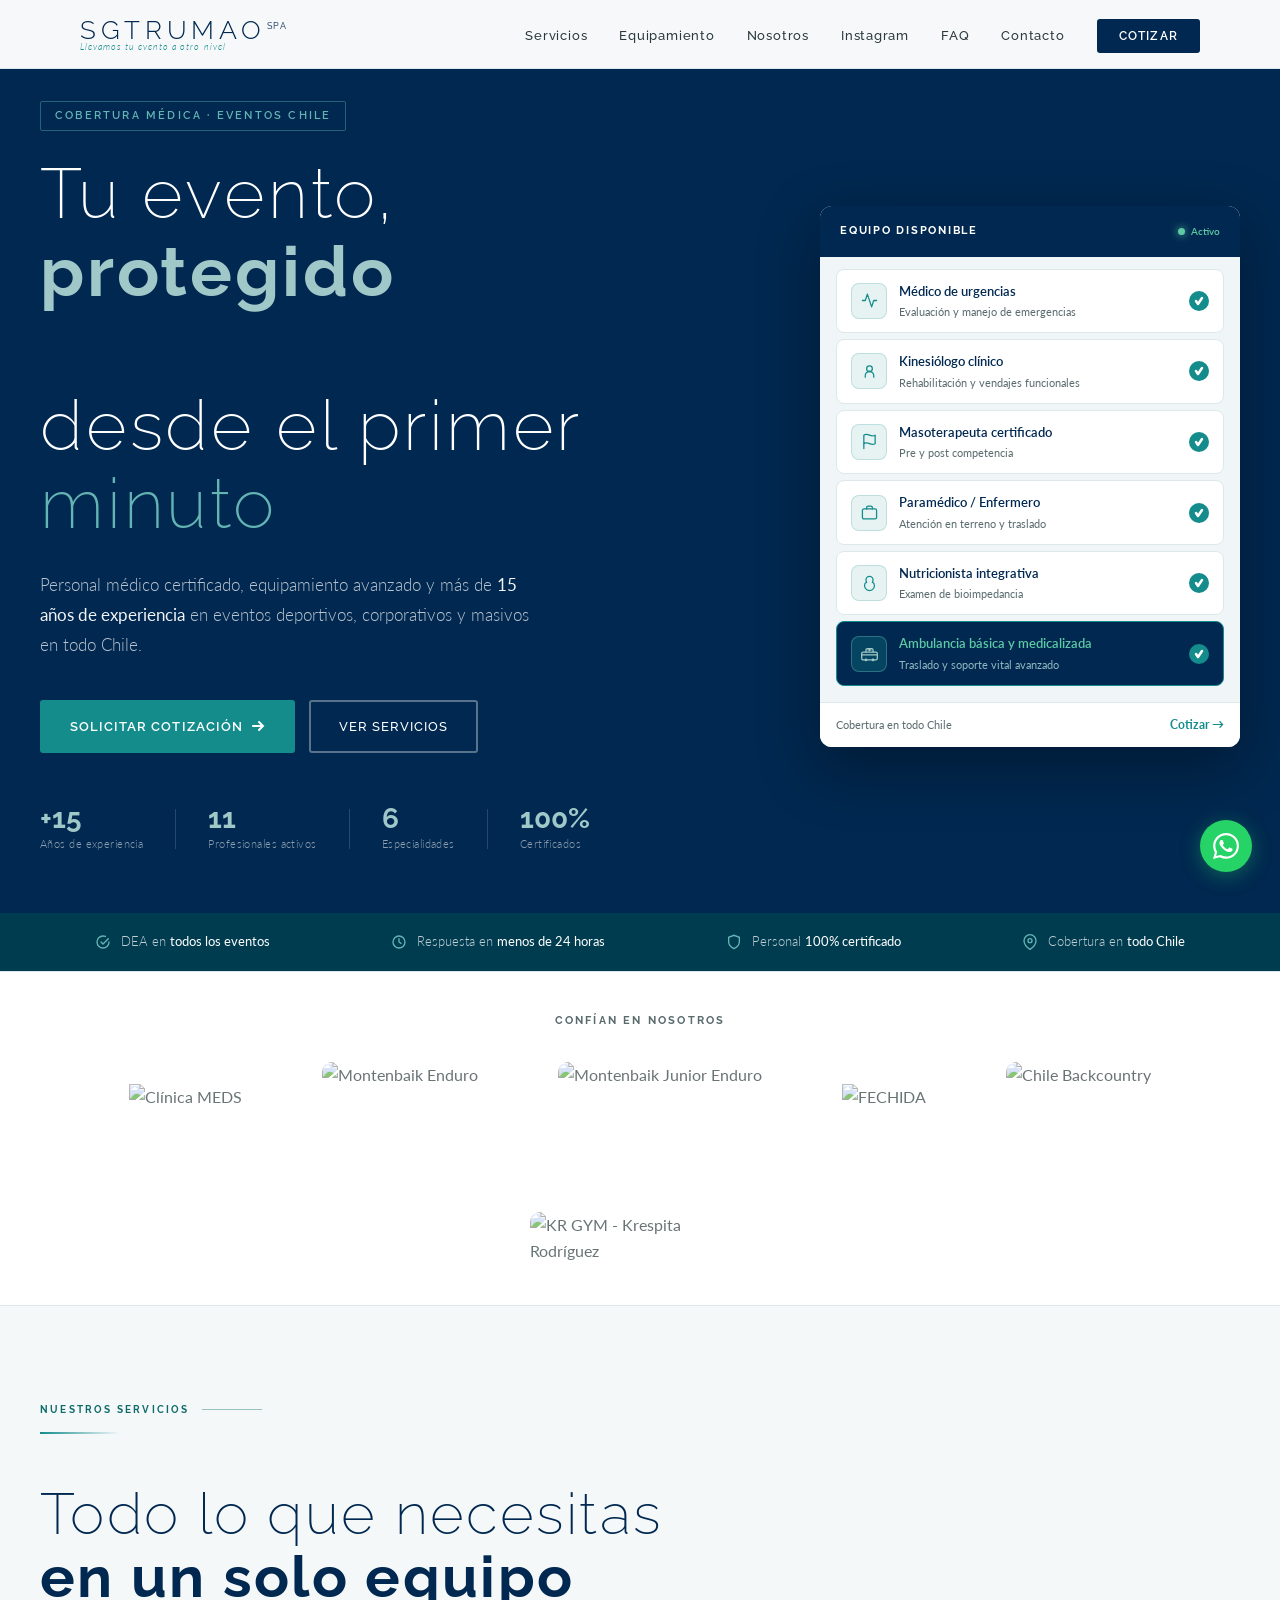
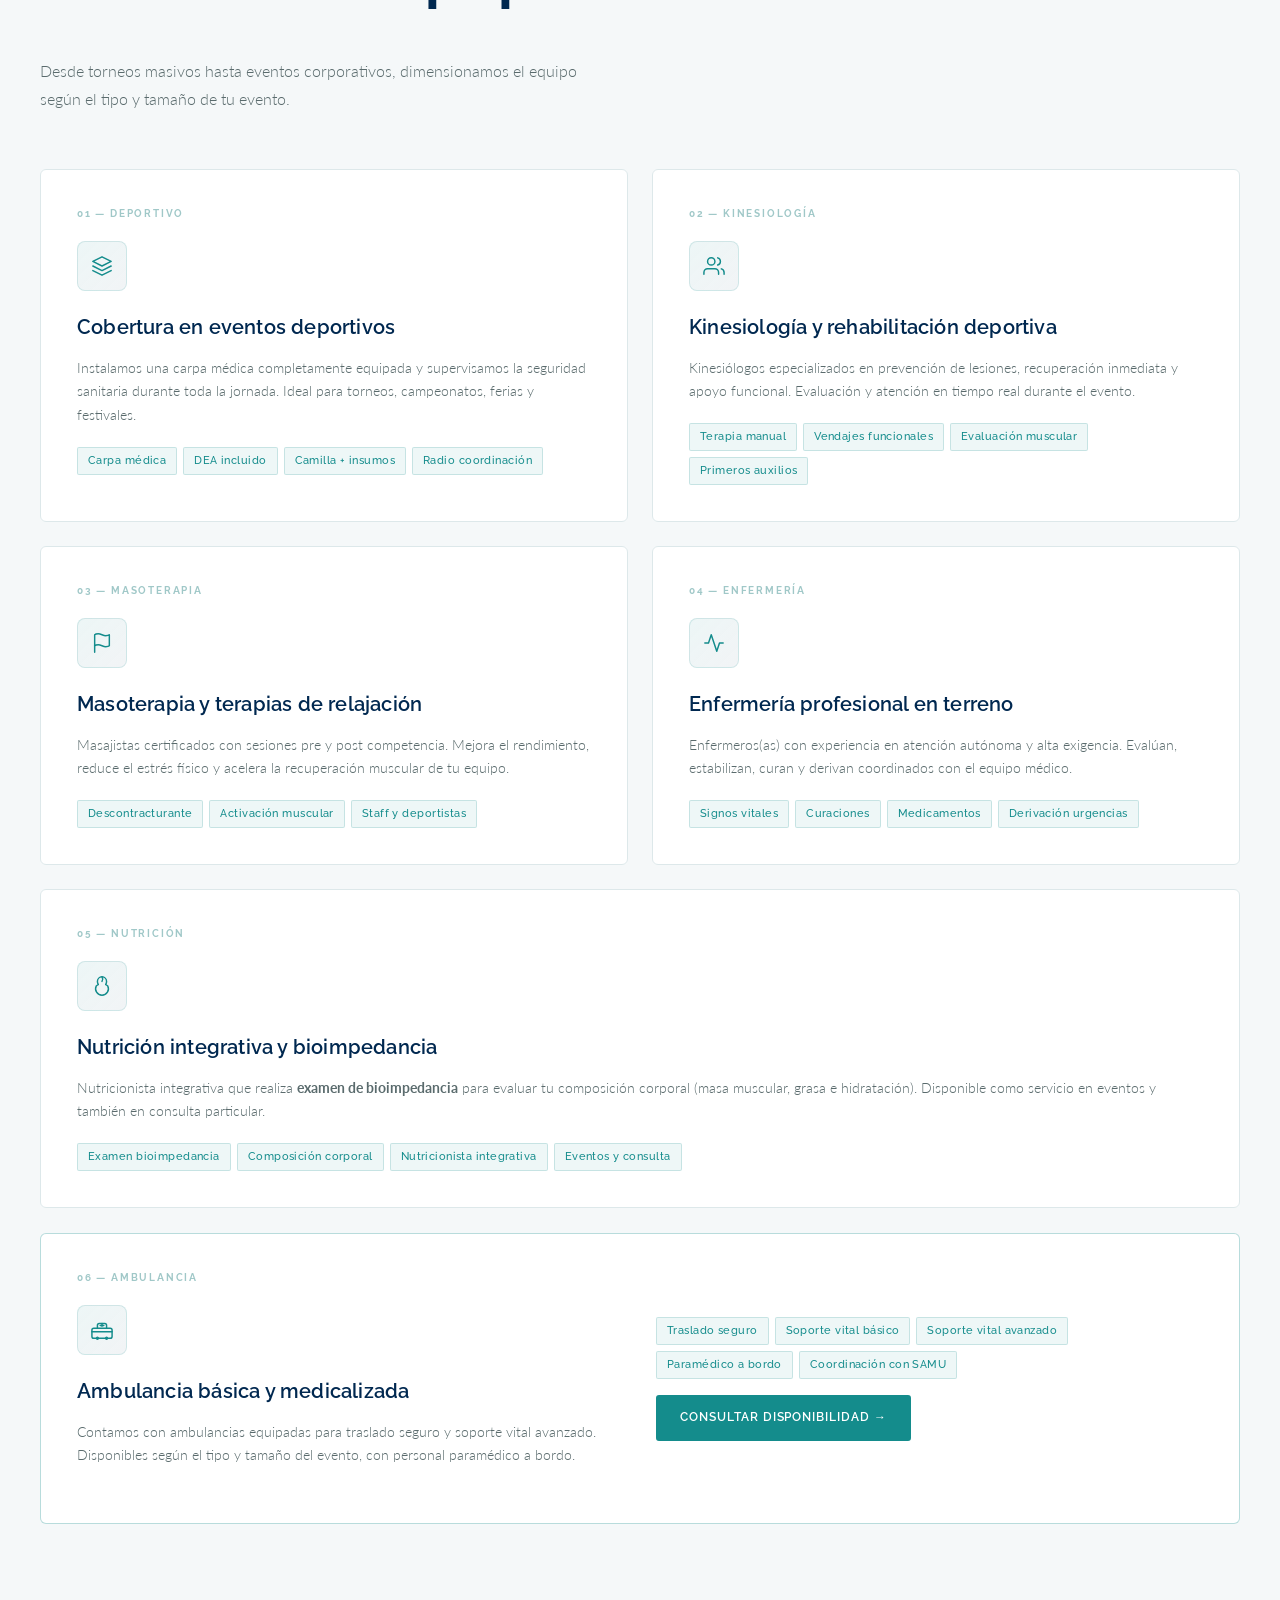
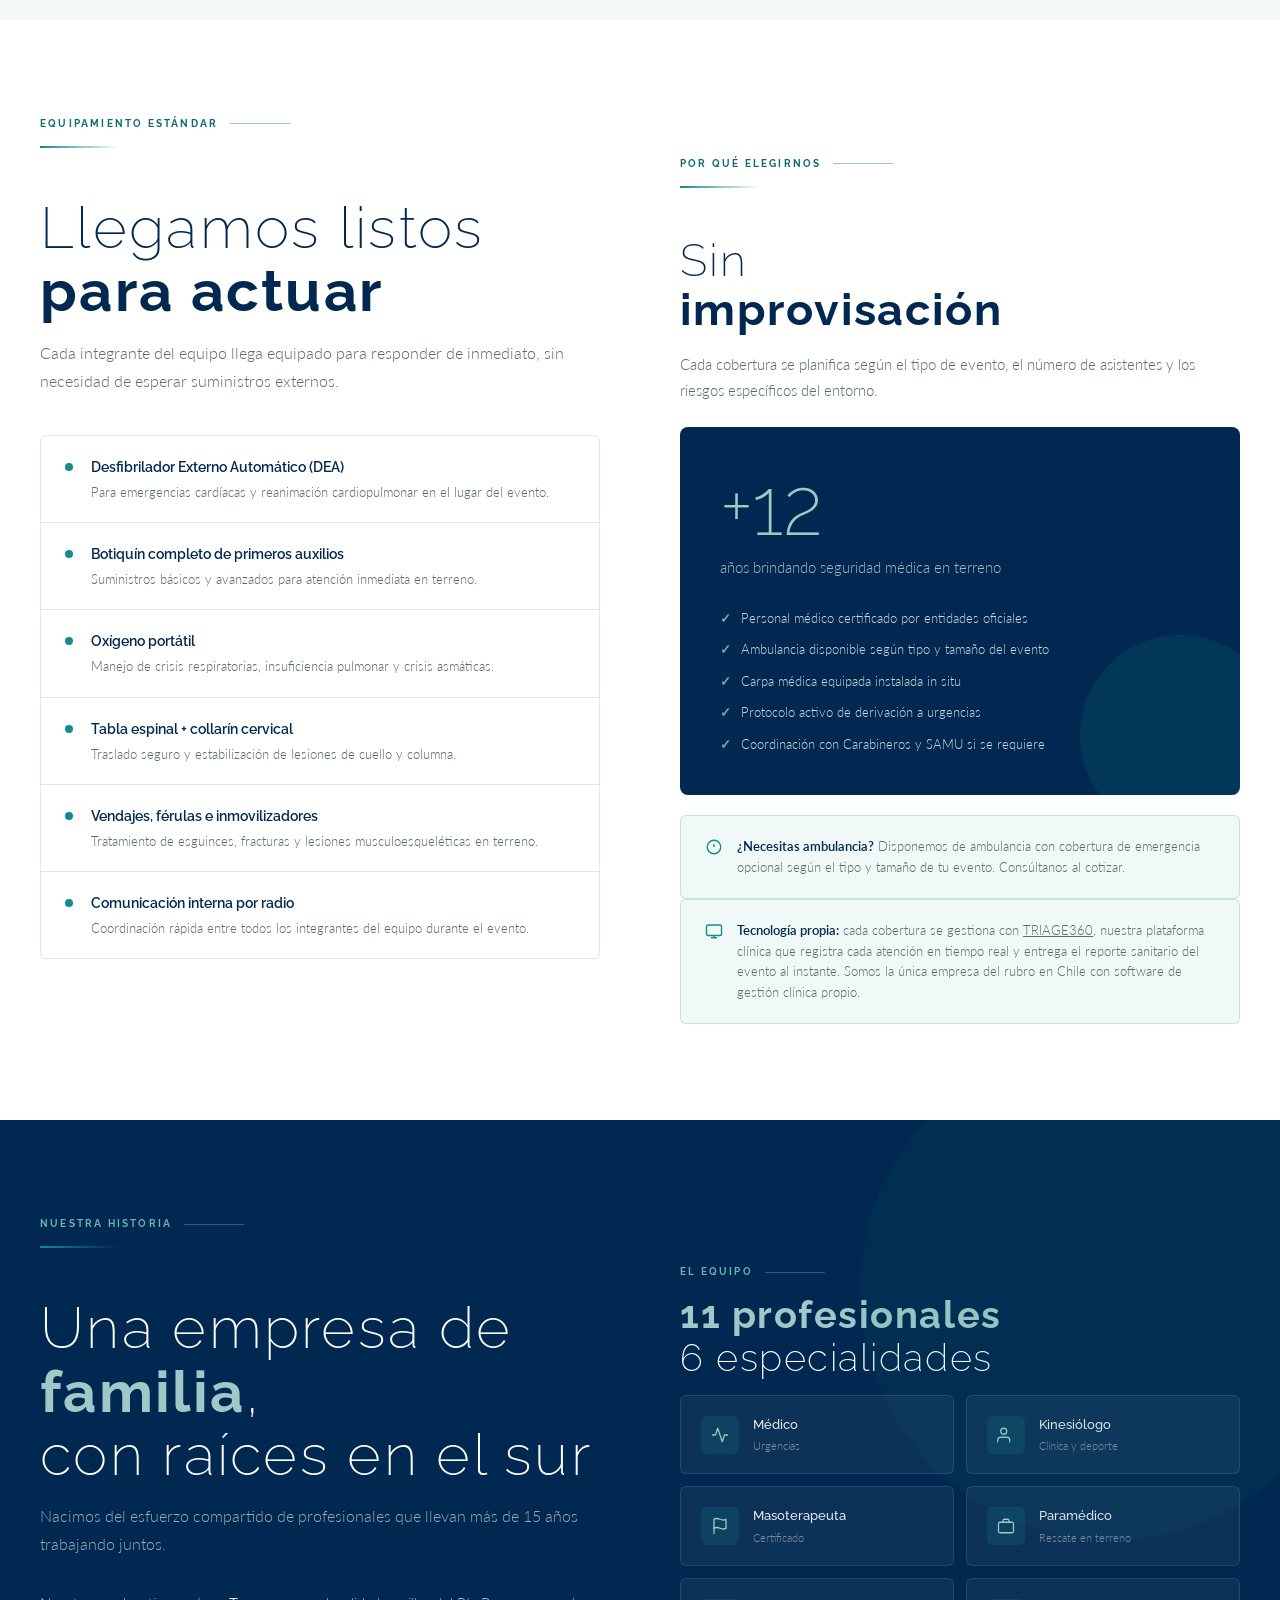
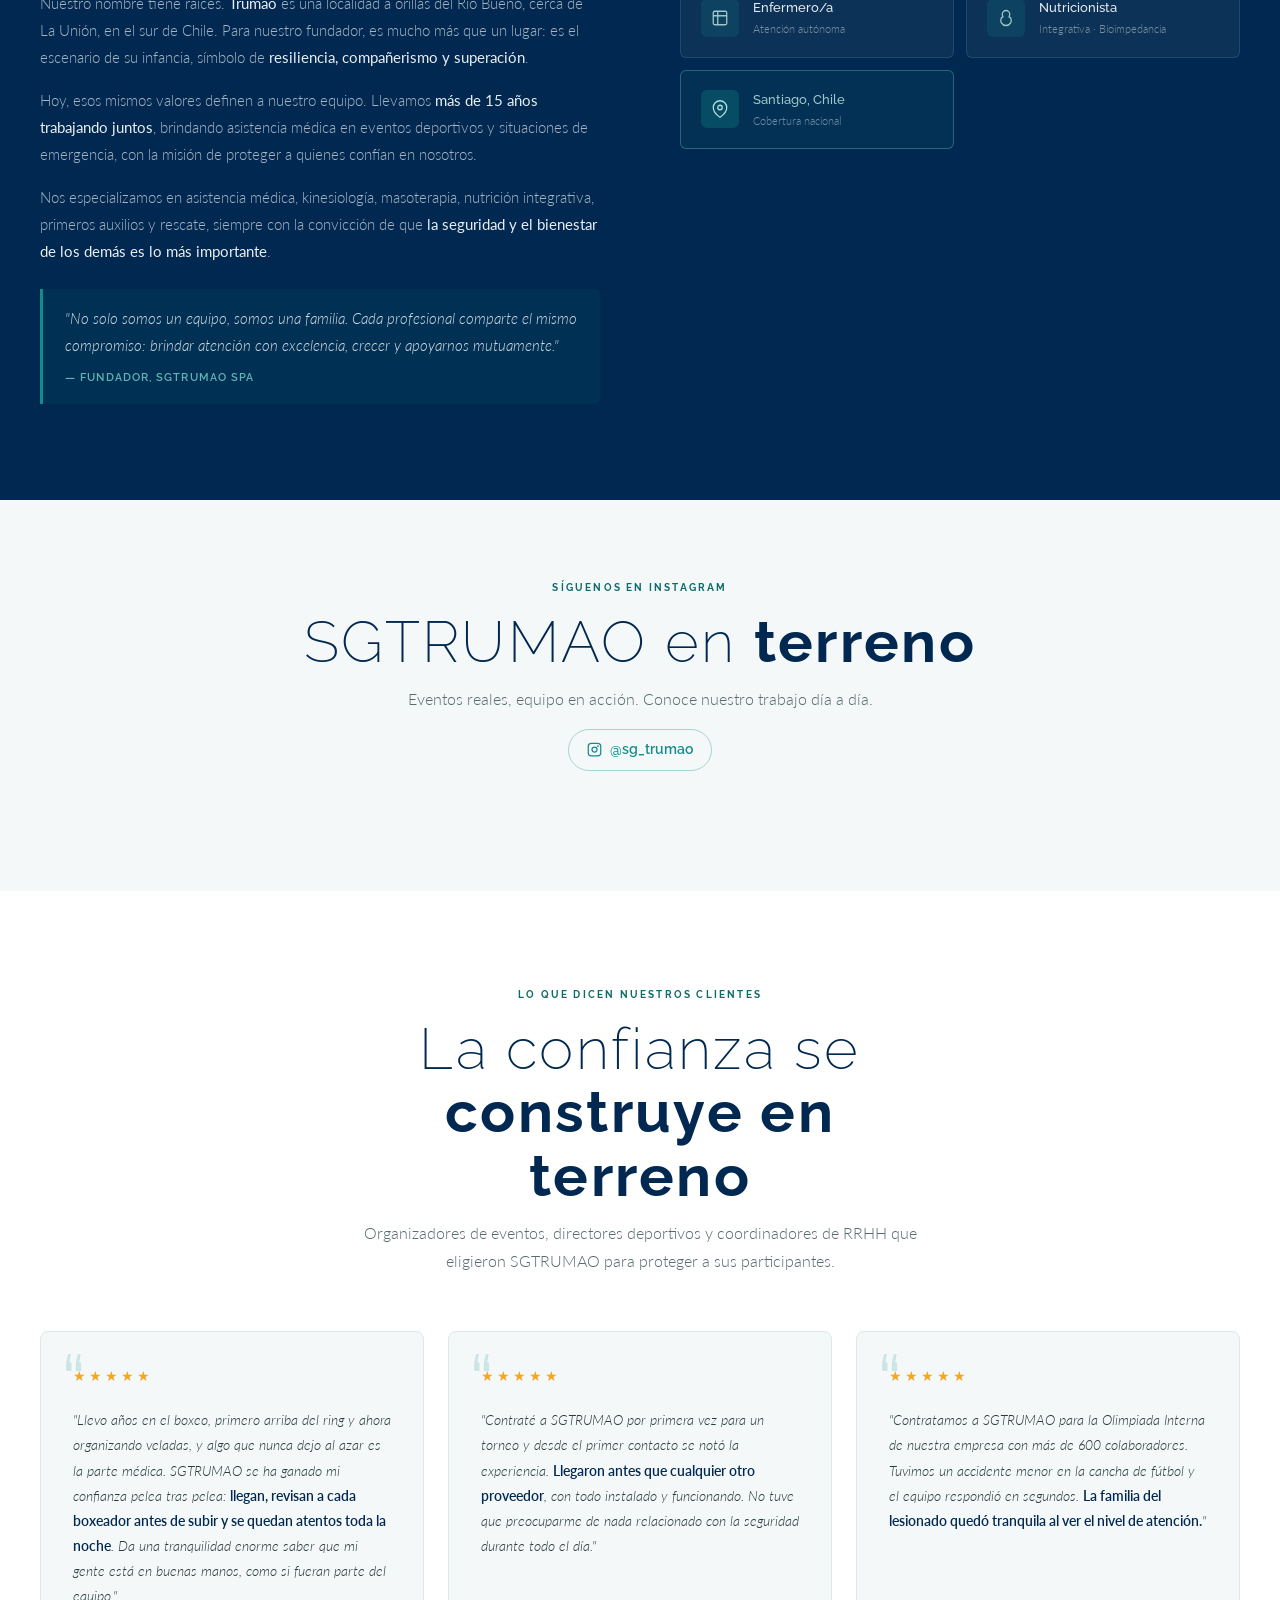
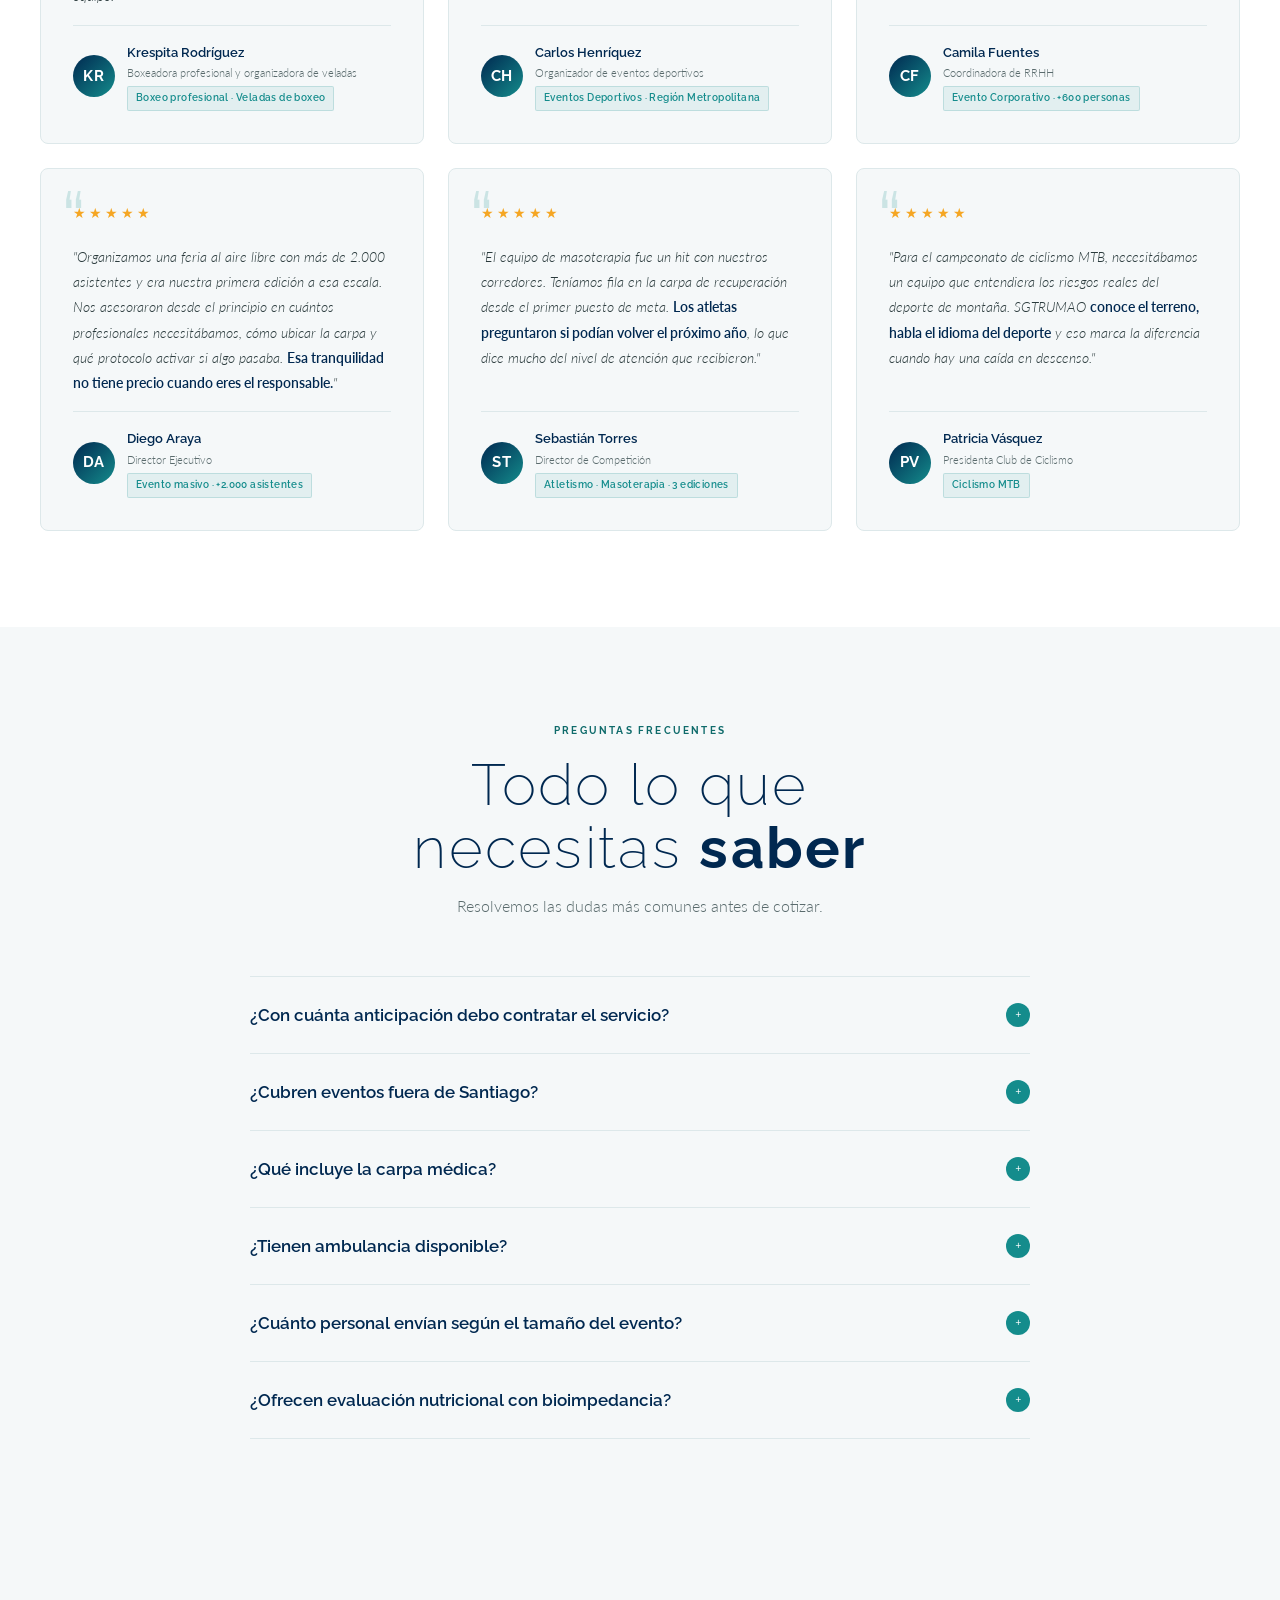
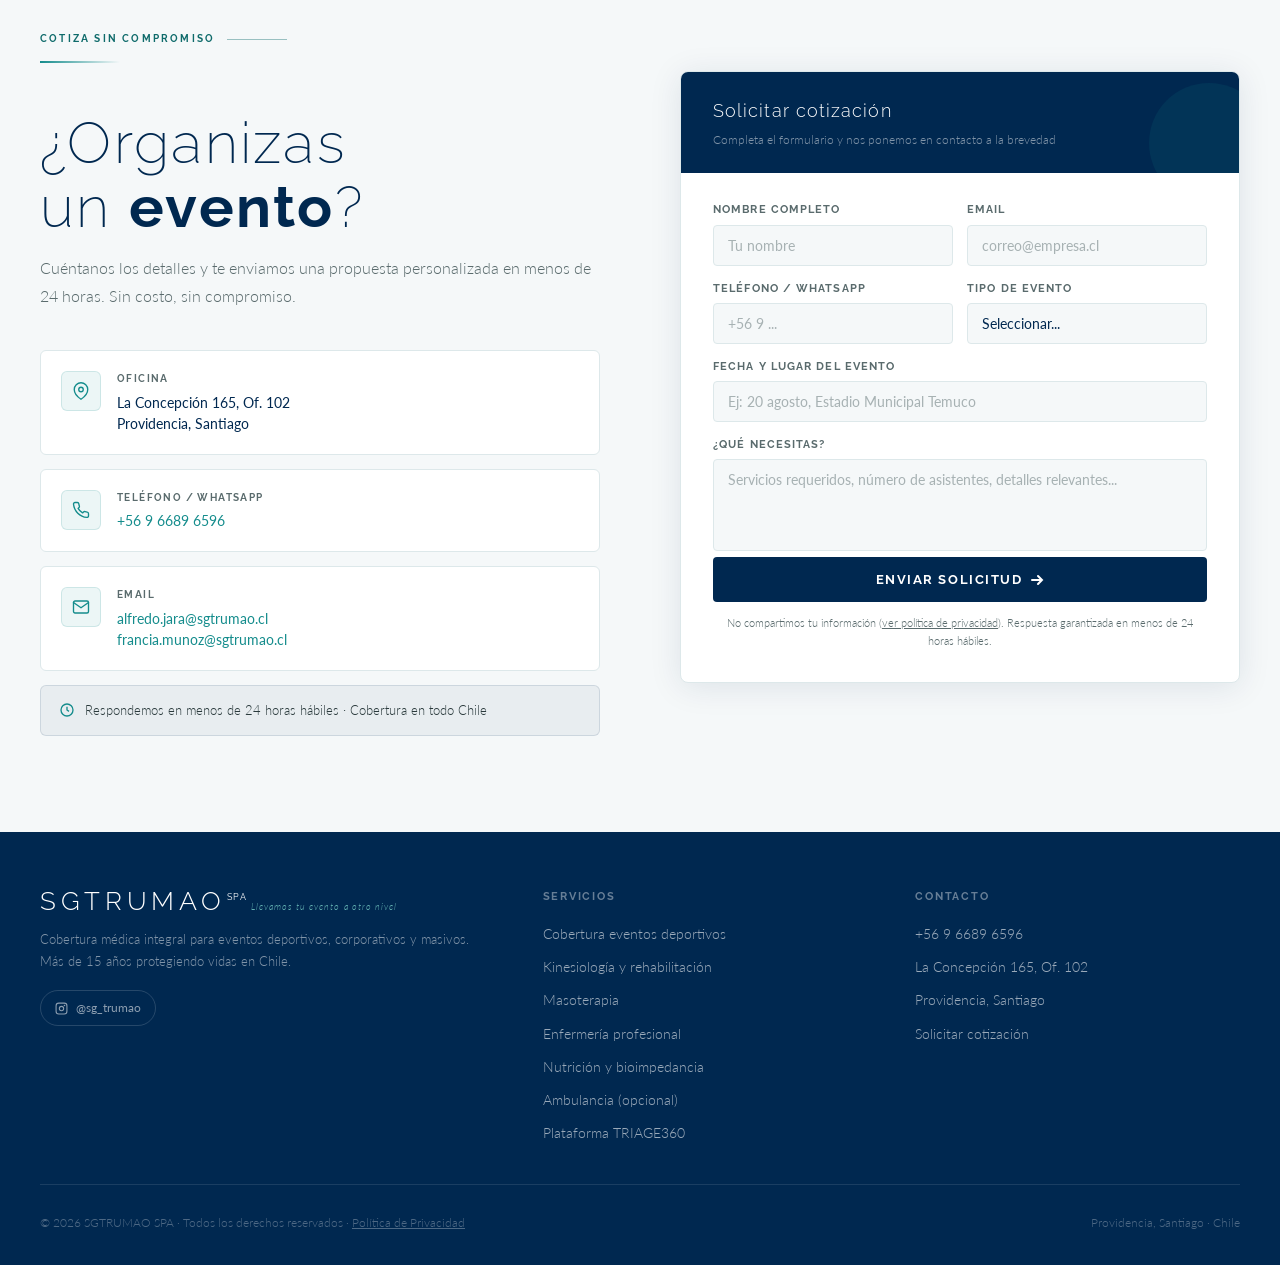
==== index.html @ d6c4f9df "feat: servicio de nutrición integrativa y examen de bioimpedancia" ====
<!DOCTYPE html>
<html lang="es">
<head>
  <!-- Google Tag Manager -->
  <script>(function(w,d,s,l,i){w[l]=w[l]||[];w[l].push({'gtm.start':new Date().getTime(),event:'gtm.js'});var f=d.getElementsByTagName(s)[0],j=d.createElement(s),dl=l!='dataLayer'?'&l='+l:'';j.async=true;j.src='https://www.googletagmanager.com/gtm.js?id='+i+dl;f.parentNode.insertBefore(j,f);})(window,document,'script','dataLayer','GTM-T4JRNCWZ');</script>

  <meta charset="UTF-8">
  <meta name="viewport" content="width=device-width, initial-scale=1.0">
  <title>SGTRUMAO SPA — Cobertura Médica Profesional</title>
  <meta name="description" content="Cobertura médica profesional para eventos en Chile. Médicos, kinesiólogos, nutricionista, paramédicos y masoterapeutas certificados. +15 años de experiencia. Cotiza gratis.">

  <!-- Open Graph / Facebook / WhatsApp / LinkedIn -->
  <meta property="og:type" content="website">
  <meta property="og:url" content="https://www.sgtrumao.cl/">
  <meta property="og:title" content="SGTRUMAO SPA — Cobertura Médica Profesional">
  <meta property="og:description" content="Cobertura médica profesional para eventos en Chile. Médicos, kinesiólogos, nutricionista, paramédicos y masoterapeutas certificados. +15 años de experiencia. Cotiza gratis.">
  <meta property="og:image" content="https://www.sgtrumao.cl/img/og-image.jpg">
  <meta property="og:image:width" content="1200">
  <meta property="og:image:height" content="630">
  <meta property="og:locale" content="es_CL">
  <meta property="og:site_name" content="SGTRUMAO SPA">
  <!-- Twitter Card -->
  <meta name="twitter:card" content="summary_large_image">
  <meta name="twitter:title" content="SGTRUMAO SPA — Cobertura Médica Profesional">
  <meta name="twitter:description" content="Más de 15 años brindando asistencia médica integral en eventos deportivos, corporativos y masivos en Chile. Médicos, kinesiólogos, paramédicos y enfermeros certificados.">
  <meta name="twitter:image" content="https://www.sgtrumao.cl/img/og-image.jpg">

  <!-- Schema.org JSON-LD — Datos estructurados para Google -->
  <script type="application/ld+json">
  {
    "@context": "https://schema.org",
    "@graph": [
      {
        "@type": ["LocalBusiness", "MedicalBusiness"],
        "@id": "https://www.sgtrumao.cl/#business",
        "name": "SGTRUMAO SPA",
        "legalName": "SGTRUMAO SPA",
        "description": "Cobertura médica profesional para eventos deportivos, corporativos y masivos en Chile. Médicos, kinesiólogos, paramédicos, enfermeros, nutricionista integrativa y masoterapeutas certificados. Más de 15 años de experiencia.",
        "url": "https://www.sgtrumao.cl",
        "logo": {
          "@type": "ImageObject",
          "url": "https://www.sgtrumao.cl/img/og-image.jpg",
          "width": 1200,
          "height": 630
        },
        "image": "https://www.sgtrumao.cl/img/og-image.jpg",
        "telephone": "+56966896596",
        "email": "alfredo.jara@sgtrumao.cl",
        "address": {
          "@type": "PostalAddress",
          "streetAddress": "La Concepción 165, Of. 102",
          "addressLocality": "Providencia",
          "addressRegion": "Región Metropolitana",
          "postalCode": "7500000",
          "addressCountry": "CL"
        },
        "geo": {
          "@type": "GeoCoordinates",
          "latitude": -33.4317,
          "longitude": -70.6107
        },
        "areaServed": {
          "@type": "Country",
          "name": "Chile"
        },
        "sameAs": [
          "https://www.instagram.com/sg_trumao"
        ],
        "foundingDate": "2010",
        "numberOfEmployees": {
          "@type": "QuantitativeValue",
          "value": 11
        },
        "priceRange": "$$",
        "currenciesAccepted": "CLP",
        "hasOfferCatalog": {
          "@type": "OfferCatalog",
          "name": "Servicios de cobertura médica para eventos",
          "itemListElement": [
            {
              "@type": "Offer",
              "itemOffered": {
                "@type": "Service",
                "name": "Cobertura médica para eventos deportivos",
                "description": "Carpa médica equipada con DEA, médico de urgencias y equipo paramédico para torneos, carreras y competencias deportivas en Chile."
              }
            },
            {
              "@type": "Offer",
              "itemOffered": {
                "@type": "Service",
                "name": "Kinesiología y rehabilitación deportiva",
                "description": "Kinesiólogos especializados en prevención de lesiones, vendajes funcionales y recuperación inmediata durante el evento."
              }
            },
            {
              "@type": "Offer",
              "itemOffered": {
                "@type": "Service",
                "name": "Masoterapia para eventos",
                "description": "Masajistas certificados con sesiones de activación pre-competencia y recuperación post-competencia para deportistas y staff."
              }
            },
            {
              "@type": "Offer",
              "itemOffered": {
                "@type": "Service",
                "name": "Enfermería profesional en terreno",
                "description": "Enfermeros y enfermeras con experiencia en atención autónoma, signos vitales, curaciones y derivación a urgencias."
              }
            },
            {
              "@type": "Offer",
              "itemOffered": {
                "@type": "Service",
                "name": "Nutrición integrativa y examen de bioimpedancia",
                "description": "Nutricionista integrativa que realiza examen de bioimpedancia para evaluación de composición corporal, disponible en eventos y en consulta particular."
              }
            },
            {
              "@type": "Offer",
              "itemOffered": {
                "@type": "Service",
                "name": "Ambulancia básica y medicalizada",
                "description": "Ambulancias equipadas con personal paramédico para traslado seguro y soporte vital avanzado durante eventos masivos."
              }
            }
          ]
        }
      },
      {
        "@type": "WebSite",
        "@id": "https://www.sgtrumao.cl/#website",
        "url": "https://www.sgtrumao.cl",
        "name": "SGTRUMAO SPA",
        "description": "Cobertura médica profesional para eventos en Chile",
        "inLanguage": "es-CL",
        "publisher": {
          "@id": "https://www.sgtrumao.cl/#business"
        }
      }
    ]
  }
  </script>

  <!-- Three.js -->
  <script type="module" src="https://w.behold.so/widget.js"></script>
  <!-- GSAP -->
  <script src="https://cdnjs.cloudflare.com/ajax/libs/gsap/3.12.2/gsap.min.js"></script>
  <script src="https://cdnjs.cloudflare.com/ajax/libs/gsap/3.12.2/ScrollTrigger.min.js"></script>

  <link rel="canonical" href="https://www.sgtrumao.cl">
  <link rel="preconnect" href="https://fonts.googleapis.com">
  <link rel="preconnect" href="https://fonts.gstatic.com" crossorigin>
  <link href="https://fonts.googleapis.com/css2?family=Raleway:wght@200;300;400;500;600;700&family=Lato:ital,wght@0,300;0,400;1,300&display=swap" rel="stylesheet">

<style>
:root{
  --marino:#002850;
  --marino2:#003C50;
  --teal:#148C8C;
  --teal-med:#28A0A0;
  --teal-cla:#64B4B4;
  --teal-pale:#A0C8C8;
  --teal-ice:#B4DCDC;
  --blanco:#FFFFFF;
  --gris-bg:#F5F8F9;
  --gris-borde:#DDE8EA;
  --gris-texto:#5A6B6D;
  --gris-dark:#2A3A3C;
  --sombra:rgba(0,40,80,0.10);
  --sombra-med:rgba(0,40,80,0.18);
}
*,*::before,*::after{box-sizing:border-box;margin:0;padding:0}
html{scroll-behavior:smooth}
body{font-family:'Lato',sans-serif;background:var(--blanco);color:var(--gris-dark);font-size:16px;line-height:1.65;overflow-x:hidden;cursor:none}
::selection{background:var(--teal);color:#fff}
::-webkit-scrollbar{width:4px}
::-webkit-scrollbar-track{background:var(--gris-bg)}
::-webkit-scrollbar-thumb{background:var(--teal);border-radius:2px}

/* ── CURSOR PERSONALIZADO ── */
#cursor-ring{display:none}
#cursor-dot{
  position:fixed;width:10px;height:10px;border-radius:50%;
  background:var(--teal);
  pointer-events:none;z-index:9999;
  transform:translate(-50%,-50%);
  transition:width .2s ease,height .2s ease,opacity .3s,background .2s;
  opacity:0;
}
body.cursor-ready #cursor-dot{opacity:1;}
body:has(a:hover) #cursor-dot,
body:has(button:hover) #cursor-dot{
  width:22px;height:22px;
  background:rgba(20,140,140,0.3);
}

/* ── CANVAS THREE.JS ── */
#hero-particles{
  position:absolute;inset:0;
  pointer-events:none;z-index:1;
  opacity:1;
}

/* ── NAV ── */
nav{position:fixed;top:0;left:0;right:0;z-index:200;background:rgba(255,255,255,0.97);backdrop-filter:blur(12px);border-bottom:1px solid var(--gris-borde);transition:box-shadow 0.3s}
nav.scrolled{box-shadow:0 2px 24px var(--sombra-med);border-bottom-color:var(--teal-pale)}
.nav-inner{max-width:1200px;margin:0 auto;padding:0 40px;height:68px;display:flex;align-items:center;justify-content:space-between;gap:24px}
.nav-logo{text-decoration:none;display:flex;flex-direction:column;align-items:flex-start;line-height:1}
.logo-nombre{font-family:'Raleway',sans-serif;font-weight:300;font-size:26px;letter-spacing:0.18em;color:var(--marino);transition:color .3s}
.logo-nombre sup{font-size:9px;font-weight:400;letter-spacing:0.1em;vertical-align:super;margin-left:2px}
.logo-tagline{font-family:'Lato',sans-serif;font-weight:300;font-size:8.5px;letter-spacing:0.12em;color:var(--teal);font-style:italic}
.nav-links{display:flex;align-items:center;list-style:none;gap:32px}
.nav-links a{font-family:'Raleway',sans-serif;font-size:13px;font-weight:500;letter-spacing:0.06em;color:var(--gris-dark);text-decoration:none;transition:color 0.2s;position:relative}
.nav-links a::after{content:'';position:absolute;bottom:-3px;left:0;right:0;height:2px;background:var(--teal);transform:scaleX(0);transform-origin:left;transition:transform 0.25s ease}
.nav-links a:hover{color:var(--teal)}
.nav-links a:hover::after{transform:scaleX(1)}
.nav-btn{font-family:'Raleway',sans-serif!important;font-size:12px!important;font-weight:600!important;letter-spacing:0.1em!important;text-transform:uppercase;color:#fff!important;background:var(--marino);padding:10px 22px;border-radius:3px;transition:background 0.2s!important}
.nav-btn:hover{background:var(--teal)!important}
.nav-btn::after{display:none!important}
.hamburger{display:none;flex-direction:column;gap:5px;cursor:none;padding:4px;background:none;border:none}
.hamburger span{display:block;width:22px;height:2px;background:var(--marino);border-radius:2px;transition:all 0.3s}

/* ── HERO ── */
.hero{min-height:100vh;background:var(--marino);position:relative;overflow:hidden;display:flex;align-items:center;padding:100px 40px 60px}

/* Polígonos animados */
.poly-bg{position:absolute;inset:0;pointer-events:none;z-index:0}
.poly-bg svg{position:absolute;right:-40px;top:-20px;width:65%;height:115%}
.poly-bg polygon{opacity:0;transform-origin:center;transition:opacity 1s ease}

.hero-inner{position:relative;z-index:2;max-width:1200px;margin:0 auto;width:100%;display:grid;grid-template-columns:1fr 420px;gap:64px;align-items:center}
.hero-eyebrow{display:inline-block;font-family:'Raleway',sans-serif;font-size:11px;font-weight:600;letter-spacing:0.2em;text-transform:uppercase;color:var(--teal-cla);border:1px solid rgba(100,180,180,0.4);padding:5px 14px;border-radius:2px;margin-bottom:24px;}
.hero h1{font-family:'Raleway',sans-serif;font-size:clamp(38px,5.5vw,72px);font-weight:200;letter-spacing:0.04em;color:#fff;line-height:1.1;margin-bottom:28px;}
.hero h1 strong{font-weight:700;color:var(--teal-pale);display:block}
.hero h1 em{font-style:normal;color:var(--teal-cla)}
.hero-desc{font-size:17px;font-weight:300;color:rgba(255,255,255,0.72);line-height:1.75;max-width:500px;margin-bottom:40px;}
.hero-desc strong{color:rgba(255,255,255,0.95);font-weight:400}
.hero-btns{display:flex;gap:14px;flex-wrap:wrap;margin-bottom:52px;}

/* Botones magnéticos */
.btn-solid{display:inline-flex;align-items:center;gap:8px;background:var(--teal);color:#fff;padding:14px 28px;border-radius:3px;font-family:'Raleway',sans-serif;font-size:13px;font-weight:600;letter-spacing:0.08em;text-transform:uppercase;text-decoration:none;border:2px solid var(--teal);cursor:none;transition:background 0.2s,border-color 0.2s,transform 0.15s,box-shadow 0.3s}
.btn-solid:hover{background:var(--teal-med);border-color:var(--teal-med);transform:translateY(-3px);box-shadow:0 12px 40px rgba(20,140,140,0.45)}
.btn-outline{display:inline-flex;align-items:center;gap:8px;background:transparent;color:#fff;padding:14px 28px;border-radius:3px;font-family:'Raleway',sans-serif;font-size:13px;font-weight:500;letter-spacing:0.08em;text-transform:uppercase;text-decoration:none;border:2px solid rgba(255,255,255,0.35);cursor:none;transition:border-color 0.2s,background 0.2s,transform 0.15s}
.btn-outline:hover{border-color:rgba(255,255,255,0.7);background:rgba(255,255,255,0.06);transform:translateY(-3px)}

.hero-stats{display:flex;gap:32px;flex-wrap:wrap;}
.hstat{display:flex;flex-direction:column;gap:2px}
.hstat-num{font-family:'Raleway',sans-serif;font-size:28px;font-weight:700;color:var(--teal-pale);line-height:1}
.hstat-label{font-size:11px;font-weight:300;color:rgba(255,255,255,0.55);letter-spacing:0.04em}
.hstat-sep{width:1px;background:rgba(255,255,255,0.15);align-self:stretch;margin:4px 0}

/* Hero card con efecto shimmer */
.hero-card{background:#fff;border-radius:12px;overflow:hidden;box-shadow:0 20px 60px rgba(0,0,0,0.35);position:relative}
.hero-card::after{content:'';position:absolute;inset:0;background:linear-gradient(105deg,transparent 40%,rgba(255,255,255,0.15) 50%,transparent 60%);transform:translateX(-100%);pointer-events:none;animation:card-shimmer 4s ease-in-out infinite 2s}
@keyframes card-shimmer{0%{transform:translateX(-100%)}100%{transform:translateX(200%)}}

.hero-card-header{padding:16px 20px;display:flex;align-items:center;justify-content:space-between;background:var(--marino)}
.hero-card-title{font-family:'Raleway',sans-serif;font-size:11px;font-weight:700;letter-spacing:0.16em;text-transform:uppercase;color:#fff}
.live-dot{display:flex;align-items:center;gap:6px;font-size:10px;color:#5DCAA5;font-weight:600}
.live-dot::before{content:'';width:7px;height:7px;border-radius:50%;background:#5DCAA5;animation:blink 1.8s infinite;box-shadow:0 0 8px #5DCAA5}
@keyframes blink{0%,100%{opacity:1}50%{opacity:0.3}}
.hero-card-body{padding:12px 16px 16px;display:flex;flex-direction:column;gap:6px;background:#f0f6f7}
.serv-row{display:flex;align-items:center;gap:12px;padding:11px 14px;border-radius:8px;background:#fff;border:1.5px solid #DDE8EA;transition:border-color 0.25s,box-shadow 0.25s,transform 0.2s}
.serv-row:hover{border-color:var(--teal);box-shadow:0 2px 12px rgba(20,140,140,0.15);transform:translateX(4px)}
.serv-ico{width:36px;height:36px;border-radius:8px;background:rgba(20,140,140,0.1);border:1px solid rgba(20,140,140,0.2);display:flex;align-items:center;justify-content:center;flex-shrink:0}
.serv-ico svg{width:17px;height:17px;stroke:var(--teal);fill:none;stroke-width:1.8;stroke-linecap:round;stroke-linejoin:round}
.serv-info{flex:1}
.serv-name{font-size:13px;font-weight:600;color:var(--marino)}
.serv-det{font-size:11px;color:var(--gris-texto);font-weight:400;margin-top:1px}
.serv-check{width:20px;height:20px;border-radius:50%;background:var(--teal);display:flex;align-items:center;justify-content:center;flex-shrink:0}
.serv-check svg{width:10px;height:10px;stroke:#fff;fill:none;stroke-width:2.5;stroke-linecap:round;stroke-linejoin:round}
.hero-card-footer{padding:12px 16px;border-top:1.5px solid #DDE8EA;display:flex;align-items:center;justify-content:space-between;background:#fff}
.hero-card-footer span{font-size:11px;color:var(--gris-texto)}
.hero-card-footer a{font-size:12px;color:var(--teal);text-decoration:none;font-weight:700;cursor:none}
.hero-card-footer a:hover{color:var(--marino)}

/* TRUST BAND */
.trust-band{background:var(--marino2);padding:18px 40px;display:flex;align-items:center;justify-content:space-around;flex-wrap:wrap;gap:12px}
.trust-item{display:flex;align-items:center;gap:10px;font-size:13px;color:rgba(255,255,255,0.75);font-weight:300;transition:color .2s}
.trust-item:hover{color:#fff}
.trust-item svg{width:16px;height:16px;stroke:var(--teal-cla);fill:none;stroke-width:2;stroke-linecap:round;flex-shrink:0}
.trust-item strong{color:#fff;font-weight:400}

/* COMÚN */
.section-wrap{max-width:1200px;margin:0 auto}
.eyebrow{font-family:'Raleway',sans-serif;font-size:10px;font-weight:700;letter-spacing:0.22em;text-transform:uppercase;color:#0F6B6B;margin-bottom:14px;display:flex;align-items:center;gap:12px}
.eyebrow::after{content:'';flex:1;max-width:60px;height:1px;background:#0F6B6B;opacity:0.4}
h2.titulo{font-family:'Raleway',sans-serif;font-weight:200;font-size:clamp(32px,4.5vw,58px);letter-spacing:0.04em;color:var(--marino);line-height:1.1;margin-bottom:16px}
h2.titulo strong{font-weight:700}
.subtitulo{font-size:16px;font-weight:300;color:var(--gris-texto);line-height:1.75;max-width:580px}

/* CLIENTES */
.clientes-band{background:#fff;border-top:1px solid var(--gris-borde);border-bottom:1px solid var(--gris-borde);padding:40px}
.clientes-inner{max-width:1200px;margin:0 auto;display:flex;flex-direction:column;align-items:center;gap:32px}
.clientes-label{font-family:'Raleway',sans-serif;font-size:11px;font-weight:700;letter-spacing:0.2em;text-transform:uppercase;color:var(--gris-texto)}
.clientes-logos{display:flex;align-items:center;justify-content:center;gap:80px;flex-wrap:wrap}
.cliente-logo{display:flex;align-items:center;justify-content:center;opacity:0.7;transition:opacity 0.3s,transform .25s}
.cliente-logo:hover{opacity:1;transform:scale(1.05)}
.cliente-logo img{height:44px;width:auto;object-fit:contain;max-width:140px}
.cliente-logo.grande img{height:70px;max-width:220px;border-radius:10px}

/* SERVICIOS */
#servicios{padding:96px 40px;background:var(--gris-bg)}
.serv-header{display:flex;justify-content:space-between;align-items:flex-end;gap:32px;margin-bottom:56px;flex-wrap:wrap}
.serv-grid{display:grid;grid-template-columns:repeat(2,1fr);gap:24px}

/* Cards 3D tilt */
.serv-card{background:#fff;border:1px solid var(--gris-borde);border-radius:6px;padding:36px;transition:box-shadow 0.25s,border-color 0.25s;position:relative;overflow:hidden;transform-style:preserve-3d;will-change:transform}
.serv-card::before{content:'';position:absolute;top:0;left:0;right:0;height:3px;background:linear-gradient(90deg,var(--teal),var(--teal-pale));opacity:0;transition:opacity 0.25s}
.serv-card:hover{box-shadow:0 24px 60px var(--sombra-med);border-color:var(--teal-pale)}
.serv-card:hover::before{opacity:1}

/* Glow interno en cards */
.serv-card .card-inner-glow{
  position:absolute;inset:0;border-radius:6px;
  background:radial-gradient(circle at var(--mx,50%) var(--my,50%),rgba(20,140,140,0.07) 0%,transparent 60%);
  pointer-events:none;opacity:0;transition:opacity .4s;
}
.serv-card:hover .card-inner-glow{opacity:1}

.sc-num{font-family:'Raleway',sans-serif;font-size:10px;font-weight:700;letter-spacing:0.18em;color:var(--teal-pale);margin-bottom:18px}
.sc-icon{width:50px;height:50px;border-radius:8px;background:linear-gradient(135deg,rgba(20,140,140,0.08),rgba(0,40,80,0.05));border:1px solid rgba(20,140,140,0.15);display:flex;align-items:center;justify-content:center;margin-bottom:20px;transition:background .3s,transform .3s}
.serv-card:hover .sc-icon{background:linear-gradient(135deg,rgba(20,140,140,0.16),rgba(0,40,80,0.1));transform:scale(1.1) rotate(-3deg)}
.sc-icon svg{width:22px;height:22px;stroke:var(--teal);fill:none;stroke-width:1.6;stroke-linecap:round;stroke-linejoin:round}
.serv-card h3{font-family:'Raleway',sans-serif;font-size:20px;font-weight:600;letter-spacing:0.01em;color:var(--marino);margin-bottom:12px}
.serv-card p{font-size:14px;font-weight:300;color:var(--gris-texto);line-height:1.7;margin-bottom:20px}
.sc-tags{display:flex;flex-wrap:wrap;gap:6px}
.sc-tag{font-size:11px;padding:4px 10px;border-radius:2px;background:rgba(20,140,140,0.07);color:var(--teal);border:1px solid rgba(20,140,140,0.18);font-family:'Raleway',sans-serif;font-weight:500;letter-spacing:0.04em;transition:background .2s,color .2s}
.sc-tag:hover{background:var(--teal);color:#fff}

/* EQUIPAMIENTO */
#equipamiento{padding:96px 40px;background:#fff}
.equip-layout{display:grid;grid-template-columns:1fr 1fr;gap:80px;align-items:start}
.equip-list{margin-top:40px;border:1px solid var(--gris-borde);border-radius:6px;overflow:hidden}
.equip-item{display:flex;gap:18px;align-items:flex-start;padding:20px 24px;border-bottom:1px solid var(--gris-borde);transition:background 0.2s,padding-left .2s}
.equip-item:last-child{border-bottom:none}
.equip-item:hover{background:rgba(20,140,140,0.03);padding-left:32px}
.eq-bullet{width:8px;height:8px;border-radius:50%;background:var(--teal);flex-shrink:0;margin-top:7px;transition:transform .2s}
.equip-item:hover .eq-bullet{transform:scale(1.5)}
.eq-content h4{font-family:'Raleway',sans-serif;font-size:14px;font-weight:600;color:var(--marino);margin-bottom:3px}
.eq-content p{font-size:13px;font-weight:300;color:var(--gris-texto);line-height:1.55}
.equip-right{margin-top:40px}
.equip-big{background:var(--marino);border-radius:8px;padding:40px;color:#fff;position:relative;overflow:hidden;margin-bottom:20px}
.equip-big::after{content:'';position:absolute;bottom:-40px;right:-40px;width:200px;height:200px;border-radius:50%;background:rgba(20,140,140,0.15);pointer-events:none}
.equip-big-num{font-family:'Raleway',sans-serif;font-size:80px;font-weight:200;color:var(--teal-pale);line-height:1;margin-bottom:8px}
.equip-big-label{font-size:15px;font-weight:300;color:rgba(255,255,255,0.65);margin-bottom:28px}
.equip-checks{display:flex;flex-direction:column;gap:10px}
.eq-check{display:flex;align-items:center;gap:10px;font-size:13px;color:rgba(255,255,255,0.8);font-weight:300;transition:color .2s}
.eq-check:hover{color:#fff}
.eq-check::before{content:'✓';color:var(--teal-cla);font-size:13px;font-weight:700;flex-shrink:0}
.equip-nota{background:rgba(20,140,140,0.06);border:1px solid rgba(20,140,140,0.2);border-radius:6px;padding:20px 24px;display:flex;gap:14px}
.equip-nota svg{width:18px;height:18px;stroke:var(--teal);fill:none;stroke-width:1.8;flex-shrink:0;margin-top:2px}
.equip-nota p{font-size:13px;color:var(--gris-texto);font-weight:300;line-height:1.6}
.equip-nota strong{color:var(--marino);font-weight:600}

/* NOSOTROS */
#nosotros{padding:96px 40px;background:var(--marino);position:relative;overflow:hidden}
#nosotros::before{content:'';position:absolute;right:-80px;top:-80px;width:500px;height:500px;border-radius:50%;background:rgba(20,140,140,0.07);pointer-events:none;animation:float-orb 8s ease-in-out infinite}
@keyframes float-orb{0%,100%{transform:translate(0,0) scale(1)}50%{transform:translate(-30px,20px) scale(1.05)}}
.nos-layout{display:grid;grid-template-columns:1fr 1fr;gap:80px;align-items:start}
#nosotros .eyebrow{color:var(--teal-cla)}
#nosotros .eyebrow::after{background:var(--teal-cla)}
#nosotros h2.titulo{color:#fff}
#nosotros h2.titulo strong{color:var(--teal-pale)}
#nosotros .subtitulo{color:rgba(255,255,255,0.6);max-width:100%}
.nos-texto{margin-top:32px;display:flex;flex-direction:column;gap:16px}
.nos-texto p{font-size:15px;font-weight:300;color:rgba(255,255,255,0.65);line-height:1.8}
.nos-texto strong{color:rgba(255,255,255,0.92);font-weight:400}
.nos-quote{border-left:3px solid var(--teal);padding:16px 22px;background:rgba(20,140,140,0.08);border-radius:0 6px 6px 0;margin-top:8px;transition:background .3s}
.nos-quote:hover{background:rgba(20,140,140,0.14)}
.nos-quote p{font-size:15px;font-style:italic;color:rgba(255,255,255,0.82)!important}
.nos-quote cite{display:block;margin-top:10px;font-size:11px;letter-spacing:0.1em;color:var(--teal-cla);font-style:normal;text-transform:uppercase;font-family:'Raleway',sans-serif;font-weight:600}
.nos-right{margin-top:48px}
.team-grid{display:grid;grid-template-columns:1fr 1fr;gap:12px;margin-bottom:20px}
.team-card{background:rgba(255,255,255,0.05);border:1px solid rgba(100,180,180,0.18);border-radius:6px;padding:18px 20px;display:flex;align-items:center;gap:14px;transition:background 0.2s,border-color 0.2s,transform .2s}
.team-card:hover{background:rgba(20,140,140,0.12);border-color:rgba(100,180,180,0.4);transform:translateX(4px)}
.team-ico{width:38px;height:38px;border-radius:6px;background:rgba(20,140,140,0.18);display:flex;align-items:center;justify-content:center;flex-shrink:0;transition:background .2s}
.team-card:hover .team-ico{background:rgba(20,140,140,0.3)}
.team-ico svg{width:18px;height:18px;stroke:var(--teal-pale);fill:none;stroke-width:1.7;stroke-linecap:round;stroke-linejoin:round}
.team-nombre{font-size:13px;font-weight:500;color:rgba(255,255,255,0.9);margin-bottom:2px;font-family:'Raleway',sans-serif}
.team-esp{font-size:11px;color:rgba(255,255,255,0.45);font-weight:300}
.origen-box{background:rgba(255,255,255,0.04);border:1px solid rgba(100,180,180,0.15);border-radius:6px;padding:24px}
.origen-titulo{font-family:'Raleway',sans-serif;font-size:11px;font-weight:700;letter-spacing:0.14em;text-transform:uppercase;color:var(--teal-cla);margin-bottom:10px}
.origen-texto{font-size:13px;color:rgba(255,255,255,0.55);font-weight:300;line-height:1.7}
.origen-texto strong{color:rgba(255,255,255,0.85);font-weight:400}

/* CONTACTO */
#contacto{padding:96px 40px;background:var(--gris-bg)}
.contacto-layout{display:grid;grid-template-columns:1fr 1fr;gap:80px;align-items:start}
.contacto-info{margin-top:40px;display:flex;flex-direction:column;gap:14px}
.info-card{display:flex;align-items:flex-start;gap:16px;padding:20px;background:#fff;border:1px solid var(--gris-borde);border-radius:6px;transition:border-color 0.2s,box-shadow 0.2s,transform .2s}
.info-card:hover{border-color:var(--teal-pale);box-shadow:0 4px 16px var(--sombra);transform:translateX(6px)}
.info-ico{width:40px;height:40px;border-radius:6px;background:rgba(20,140,140,0.08);border:1px solid rgba(20,140,140,0.15);display:flex;align-items:center;justify-content:center;flex-shrink:0}
.info-ico svg{width:18px;height:18px;stroke:var(--teal);fill:none;stroke-width:1.8;stroke-linecap:round;stroke-linejoin:round}
.info-lbl{font-size:10px;font-weight:700;letter-spacing:0.14em;text-transform:uppercase;color:var(--gris-texto);margin-bottom:4px;font-family:'Raleway',sans-serif}
.info-val{font-size:14px;color:var(--marino);font-weight:400;line-height:1.5}
.info-val a{color:var(--teal);text-decoration:none}
.info-val a:hover{text-decoration:underline}
.resp-badge{display:flex;align-items:center;gap:10px;padding:14px 18px;background:rgba(0,40,80,0.05);border:1px solid rgba(0,40,80,0.12);border-radius:6px;font-size:13px;font-weight:300;color:var(--gris-dark)}
.resp-badge svg{width:16px;height:16px;stroke:var(--teal);fill:none;stroke-width:2;flex-shrink:0}
.form-wrap{background:#fff;border:1px solid var(--gris-borde);border-radius:8px;overflow:hidden;box-shadow:0 4px 32px var(--sombra);margin-top:40px;transition:box-shadow .3s}
.form-wrap:hover{box-shadow:0 12px 48px var(--sombra-med)}
.form-header{background:var(--marino);padding:24px 32px;position:relative;overflow:hidden}
.form-header::after{content:'';position:absolute;bottom:-30px;right:-30px;width:120px;height:120px;border-radius:50%;background:rgba(20,140,140,0.12);pointer-events:none}
.form-header h3{font-family:'Raleway',sans-serif;font-size:18px;font-weight:300;letter-spacing:0.06em;color:#fff;margin-bottom:4px}
.form-header p{font-size:12px;color:rgba(255,255,255,0.5);font-weight:300}
.form-body{padding:28px 32px 32px}
.form-grid{display:grid;grid-template-columns:1fr 1fr;gap:14px}
.fg{display:flex;flex-direction:column;gap:5px}
.fg.full{grid-column:1/-1}
.fg label{font-size:11px;font-weight:700;letter-spacing:0.1em;text-transform:uppercase;color:var(--gris-texto);font-family:'Raleway',sans-serif}
.fg input,.fg select,.fg textarea{background:var(--gris-bg);border:1px solid var(--gris-borde);border-radius:4px;padding:11px 14px;font-size:14px;font-family:'Lato',sans-serif;color:var(--marino);outline:none;resize:none;transition:border-color 0.2s,box-shadow 0.2s,background .2s;-webkit-appearance:none;cursor:none}
.fg select option{background:#fff}
.fg input:focus,.fg select:focus,.fg textarea:focus{border-color:var(--teal);box-shadow:0 0 0 3px rgba(20,140,140,0.1);background:#fff}
.fg input::placeholder,.fg textarea::placeholder{color:rgba(90,107,109,0.5)}
.btn-enviar{width:100%;background:var(--marino);color:#fff;border:none;padding:15px 24px;border-radius:4px;font-family:'Raleway',sans-serif;font-size:13px;font-weight:700;letter-spacing:0.12em;text-transform:uppercase;cursor:none;margin-top:6px;transition:background 0.2s,transform 0.15s,box-shadow .3s;display:flex;align-items:center;justify-content:center;gap:8px}
.btn-enviar:hover{background:var(--teal);transform:translateY(-2px);box-shadow:0 8px 30px rgba(20,140,140,0.4)}
.form-note{text-align:center;font-size:11px;color:var(--gris-texto);margin-top:12px;font-weight:300}
.form-success{display:none;text-align:center;padding:48px 32px}
.suc-ico{width:60px;height:60px;border-radius:50%;background:rgba(20,140,140,0.1);border:2px solid var(--teal);display:flex;align-items:center;justify-content:center;margin:0 auto 20px;font-size:24px;color:var(--teal)}
.form-success h3{font-family:'Raleway',sans-serif;font-size:20px;font-weight:300;color:var(--marino);margin-bottom:8px}
.form-success p{font-size:14px;color:var(--gris-texto);font-weight:300}

/* FOOTER */
footer{background:var(--marino);padding:56px 40px 32px}
.footer-top{max-width:1200px;margin:0 auto;display:grid;grid-template-columns:1.4fr 1fr 1fr;gap:48px;padding-bottom:40px;border-bottom:1px solid rgba(255,255,255,0.1)}
.foot-logo{display:block;text-decoration:none;margin-bottom:14px;align-items:center}
.foot-logo .logo-nombre{color:#fff}
.foot-logo .logo-tagline{color:var(--teal-cla);text-align:center;align-self:center}
.foot-brand p{font-size:13px;color:rgba(255,255,255,0.5);font-weight:300;line-height:1.7;margin-bottom:18px}
.foot-social{display:inline-flex;align-items:center;gap:8px;font-size:12px;color:rgba(255,255,255,0.55);text-decoration:none;border:1px solid rgba(255,255,255,0.15);padding:7px 14px;border-radius:50px;transition:border-color 0.2s,color 0.2s,background .2s;cursor:none}
.foot-social svg{width:13px;height:13px;stroke:currentColor;fill:none;stroke-width:2;stroke-linecap:round}
.foot-social:hover{border-color:var(--teal-cla);color:var(--teal-cla);background:rgba(20,140,140,0.1)}
.foot-col h4{font-family:'Raleway',sans-serif;font-size:11px;font-weight:700;letter-spacing:0.16em;text-transform:uppercase;color:rgba(255,255,255,0.4);margin-bottom:16px}
.foot-col ul{list-style:none;display:flex;flex-direction:column;gap:10px}
.foot-col a{font-size:14px;color:rgba(255,255,255,0.6);text-decoration:none;font-weight:300;transition:color 0.2s,padding-left .2s;cursor:none;display:block}
.foot-col a:hover{color:var(--teal-cla);padding-left:6px}
.footer-bottom{max-width:1200px;margin:28px auto 0;display:flex;justify-content:space-between;align-items:center;flex-wrap:wrap;gap:12px}
.footer-bottom p{font-size:12px;color:rgba(255,255,255,0.3);font-weight:300}

/* WhatsApp */
.back-top{position:fixed;bottom:28px;left:28px;z-index:300;width:44px;height:44px;background:var(--marino);border:none;border-radius:50%;display:flex;align-items:center;justify-content:center;box-shadow:0 4px 16px var(--sombra-med);cursor:pointer;opacity:0;pointer-events:none;transition:opacity .3s,transform .3s;transform:translateY(10px)}
.back-top.visible{opacity:1;pointer-events:auto;transform:translateY(0)}
.back-top svg{width:18px;height:18px;fill:#fff}
.wa-btn{position:fixed;bottom:28px;right:28px;z-index:300;width:52px;height:52px;background:#25D366;border-radius:50%;display:flex;align-items:center;justify-content:center;box-shadow:0 4px 20px rgba(37,211,102,0.35);text-decoration:none;transition:transform 0.2s,box-shadow 0.2s;animation:wa-pulse 3s ease-in-out infinite;cursor:none}
.wa-btn:hover{transform:scale(1.12)!important;box-shadow:0 8px 36px rgba(37,211,102,0.55);animation:none}
@keyframes wa-pulse{0%,100%{transform:scale(1)}50%{transform:scale(1.06)}}
.wa-btn svg{width:26px;height:26px;fill:#fff}

/* ── INSTAGRAM FEED ── */
#instagram{padding:80px 40px;background:var(--gris-bg)}
.ig-feed-header{text-align:center;margin-bottom:40px}
.ig-feed-header .eyebrow{justify-content:center}
.ig-feed-header .eyebrow::after{display:none}
.ig-feed-header h2.titulo{margin:0 auto 12px}
.ig-feed-header .subtitulo{margin:0 auto;text-align:center}
.ig-handle{display:inline-flex;align-items:center;gap:8px;margin-top:16px;text-decoration:none;font-family:'Raleway',sans-serif;font-size:14px;font-weight:600;color:var(--teal);border:1.5px solid rgba(20,140,140,0.35);padding:8px 18px;border-radius:50px;transition:background .2s,border-color .2s,color .2s;cursor:none}
.ig-handle:hover{background:var(--teal);color:#fff;border-color:var(--teal)}
.ig-handle svg{width:15px;height:15px;stroke:currentColor;fill:none;stroke-width:2;stroke-linecap:round}
.ig-widget-wrap{max-width:1100px;margin:0 auto;border-radius:8px;overflow:hidden}
behold-widget{--behold-font-family:'Lato',sans-serif}
@media(max-width:900px){#instagram{padding:56px 24px}.ig-handle{cursor:pointer}}

/* ── TESTIMONIOS ── */
#testimonios{padding:96px 40px;background:#fff}
.test-header{text-align:center;margin-bottom:56px}
.test-header .eyebrow{justify-content:center}
.test-header .eyebrow::after{display:none}
.test-header h2.titulo{margin:0 auto 12px;max-width:600px}
.test-header .subtitulo{margin:0 auto;text-align:center}
.test-grid{display:grid;grid-template-columns:repeat(3,1fr);gap:24px;margin-bottom:24px}
.test-grid-bottom{display:grid;grid-template-columns:repeat(3,1fr);gap:24px;max-width:1200px;margin:0 auto}
.test-card{background:var(--gris-bg);border:1px solid var(--gris-borde);border-radius:8px;padding:32px;position:relative;transition:box-shadow .25s,border-color .25s,transform .2s;display:flex;flex-direction:column;gap:16px}
.test-card:hover{box-shadow:0 16px 48px var(--sombra-med);border-color:var(--teal-pale);transform:translateY(-4px)}
.test-card::before{content:'\201C';font-family:'Raleway',sans-serif;font-size:80px;line-height:1;color:var(--teal);opacity:0.18;position:absolute;top:12px;left:20px;pointer-events:none}
.test-stars{display:flex;gap:3px;margin-bottom:4px}
.test-stars span{color:#F5A623;font-size:14px}
.test-texto{font-size:14px;font-weight:300;color:var(--gris-dark);line-height:1.8;font-style:italic;flex:1;position:relative;z-index:1}
.test-texto strong{font-style:normal;font-weight:600;color:var(--marino)}
.test-autor{display:flex;align-items:center;gap:12px;border-top:1px solid var(--gris-borde);padding-top:16px;margin-top:auto}
.test-avatar{width:42px;height:42px;border-radius:50%;background:linear-gradient(135deg,var(--marino),var(--teal));display:flex;align-items:center;justify-content:center;flex-shrink:0;font-family:'Raleway',sans-serif;font-size:15px;font-weight:700;color:#fff;letter-spacing:0.04em}
.test-nombre{font-family:'Raleway',sans-serif;font-size:13px;font-weight:600;color:var(--marino);margin-bottom:2px}
.test-cargo{font-size:11px;color:var(--gris-texto);font-weight:300;line-height:1.4}
.test-tag{display:inline-block;font-size:10px;padding:3px 8px;border-radius:2px;background:rgba(20,140,140,0.08);color:var(--teal);border:1px solid rgba(20,140,140,0.18);font-family:'Raleway',sans-serif;font-weight:600;letter-spacing:0.04em;margin-top:6px}
@media(max-width:900px){
  #testimonios{padding:64px 24px}
  .test-grid{grid-template-columns:1fr}
  .test-grid-bottom{grid-template-columns:1fr;max-width:100%}
}

/* FAQ */
#faq{padding:96px 40px;background:var(--gris-bg)}
.faq-wrap{max-width:780px;margin:0 auto}
.faq-item{border-bottom:1px solid var(--gris-borde)}
.faq-item:first-of-type{border-top:1px solid var(--gris-borde)}
details.faq-item summary{list-style:none;display:flex;justify-content:space-between;align-items:center;padding:24px 0;cursor:pointer;font-family:'Raleway',sans-serif;font-weight:600;font-size:17px;color:var(--marino);gap:16px}
details.faq-item summary::-webkit-details-marker{display:none}
.faq-icon{flex-shrink:0;width:24px;height:24px;border-radius:50%;background:var(--teal);display:flex;align-items:center;justify-content:center;transition:transform .3s}
.faq-icon::before{content:'+';color:#fff;font-size:16px;font-weight:300;line-height:1}
details[open].faq-item .faq-icon{transform:rotate(45deg)}
.faq-answer{padding:0 0 24px;font-size:15px;color:var(--gris-texto);line-height:1.7;max-width:680px}

/* REVEAL ANIMATIONS */
.reveal{opacity:0;transform:translateY(24px);transition:opacity 0.6s ease,transform 0.6s ease}
.reveal.on{opacity:1;transform:none}
.reveal-d1{transition-delay:0.12s}
.reveal-d2{transition-delay:0.24s}

/* CONTADOR ANIMADO */
.hstat-num{transition:color .3s}

/* BARRA DE PROGRESO TOP */
#progress-bar{
  position:fixed;top:0;left:0;height:2px;
  background:linear-gradient(90deg,var(--teal),var(--teal-pale));
  z-index:9998;width:0%;transition:width .1s linear;
}

/* Línea divisora animada */
.section-line{width:0;height:2px;background:linear-gradient(90deg,var(--teal),transparent);margin:0 auto 48px 0;transition:width 1s ease}
.section-line.on{width:80px}

/* RESPONSIVE */
@media(max-width:900px){
  body{cursor:auto}
  #cursor-ring,#cursor-dot{display:none}
  .nav-links{display:none}
  .hamburger{display:flex;cursor:pointer}
  .nav-links.open{display:flex;flex-direction:column;align-items:flex-start;position:fixed;top:68px;left:0;right:0;background:#fff;padding:20px 40px;border-bottom:1px solid var(--gris-borde);box-shadow:0 8px 24px var(--sombra-med);gap:14px}
  .hero-inner{grid-template-columns:1fr}
  .hero-card{display:none}
  .serv-grid{grid-template-columns:1fr}
  .equip-layout,.nos-layout,.contacto-layout{grid-template-columns:1fr;gap:40px}
  .equip-right,.nos-right{margin-top:0}
  .contacto-info{margin-top:0}
  .footer-top{grid-template-columns:1fr;gap:28px}
  #servicios,#equipamiento,#nosotros,#contacto{padding:64px 24px}
  .trust-band{padding:14px 24px}
  .team-grid{grid-template-columns:1fr}
  .form-grid{grid-template-columns:1fr}
  .fg.full{grid-column:1}
  .form-wrap{margin-top:0}
  .form-body{padding:20px}
  .form-header{padding:20px}
  footer{padding:40px 24px 24px}
  .hero{padding:90px 24px 48px}
  .btn-solid,.btn-outline,.nav-btn,.btn-enviar,.foot-social,.foot-col a,.wa-btn,.hero-card-footer a,.info-val a{cursor:pointer}
  #faq{padding:64px 24px}
  .test-grid-bottom{grid-template-columns:1fr;max-width:100%}
  details.faq-item summary{font-size:15px;padding:20px 0}
}
</style>
</head>
<body>
<noscript><iframe src="https://www.googletagmanager.com/ns.html?id=GTM-T4JRNCWZ" height="0" width="0" style="display:none;visibility:hidden"></iframe></noscript>

<!-- Cursor personalizado -->
<div id="cursor-dot"></div>

<!-- Barra de progreso de scroll -->
<div id="progress-bar"></div>

<!-- ─── NAVBAR ─── -->
<nav id="navbar">
  <div class="nav-inner">
    <a href="#inicio" class="nav-logo">
      <span class="logo-nombre">SGTRUMAO<sup>SPA</sup></span>
      <span class="logo-tagline">Llevamos tu evento a otro nivel</span>
    </a>
    <ul class="nav-links" id="navLinks">
      <li><a href="#servicios">Servicios</a></li>
      <li><a href="#equipamiento">Equipamiento</a></li>
      <li><a href="#nosotros">Nosotros</a></li>
      <li><a href="#instagram">Instagram</a></li>
      <li><a href="#faq">FAQ</a></li>
      <li><a href="#contacto">Contacto</a></li>
      <li><a href="#contacto" class="nav-btn">Cotizar</a></li>
    </ul>
    <button class="hamburger" onclick="toggleMenu()" aria-label="Menú">
      <span></span><span></span><span></span>
    </button>
  </div>
</nav>

<!-- ─── HERO ─── -->
<section id="inicio" class="hero">
  <!-- Canvas Three.js partículas -->
  <canvas id="hero-particles"></canvas>

  <!-- Polígonos de fondo -->
  <div class="poly-bg">
    <svg viewBox="0 0 800 600" preserveAspectRatio="xMaxYMid slice" xmlns="http://www.w3.org/2000/svg">
      <polygon id="p1" points="500,0 800,0 800,220 640,180" fill="#003C50"/>
      <polygon id="p2" points="640,180 800,220 800,380 720,300" fill="#002850"/>
      <polygon id="p3" points="420,40 640,0 640,180 500,120" fill="#146464"/>
      <polygon id="p4" points="500,0 640,0 420,40" fill="#0F6E56"/>
      <polygon id="p5" points="500,120 640,180 720,300 580,260" fill="#148C8C"/>
      <polygon id="p6" points="420,40 500,120 380,150 340,80" fill="#1A9090"/>
      <polygon id="p7" points="580,260 720,300 800,380 700,420" fill="#28A0A0"/>
      <polygon id="p8" points="460,280 580,260 700,420 600,440" fill="#50AAAA"/>
      <polygon id="p9" points="340,80 420,40 380,150 310,130" fill="#2A9A9A"/>
      <polygon id="p10" points="700,420 800,380 800,600 760,520" fill="#64B4B4"/>
      <polygon id="p11" points="600,440 700,420 760,520 680,560" fill="#A0C8C8" opacity="0.6"/>
      <polygon id="p12" points="460,280 600,440 500,480 380,380" fill="#B4DCDC" opacity="0.5"/>
      <polygon id="p13" points="310,130 380,150 460,280 380,380 320,300 260,200" fill="#C8DCDC" opacity="0.4"/>
    </svg>
  </div>

  <div class="hero-inner">
    <div>
      <div class="hero-eyebrow">Cobertura Médica · Eventos Chile</div>
      <h1>Tu evento,<br><strong>protegido</strong><br>desde el primer <em>minuto</em></h1>
      <p class="hero-desc">Personal médico certificado, equipamiento avanzado y más de <strong>15 años de experiencia</strong> en eventos deportivos, corporativos y masivos en todo Chile.</p>
      <div class="hero-btns">
        <a href="#contacto" class="btn-solid" id="btn-cta">
          Solicitar cotización
          <svg width="14" height="14" viewBox="0 0 14 14" fill="none" stroke="currentColor" stroke-width="2" stroke-linecap="round"><path d="M2 7h10M8 3l4 4-4 4"/></svg>
        </a>
        <a href="#servicios" class="btn-outline">Ver servicios</a>
      </div>
      <div class="hero-stats">
        <div class="hstat"><span class="hstat-num" data-target="15" data-prefix="+">+15</span><span class="hstat-label">Años de experiencia</span></div>
        <div class="hstat-sep"></div>
        <div class="hstat"><span class="hstat-num" data-target="11">11</span><span class="hstat-label">Profesionales activos</span></div>
        <div class="hstat-sep"></div>
        <div class="hstat"><span class="hstat-num" data-target="6">6</span><span class="hstat-label">Especialidades</span></div>
        <div class="hstat-sep"></div>
        <div class="hstat"><span class="hstat-num" data-target="100" data-suffix="%">100%</span><span class="hstat-label">Certificados</span></div>
      </div>
    </div>

    <div class="hero-card" id="heroCard">
      <div class="hero-card-header">
        <span class="hero-card-title">Equipo disponible</span>
        <span class="live-dot">Activo</span>
      </div>
      <div class="hero-card-body">
        <div class="serv-row">
          <div class="serv-ico"><svg viewBox="0 0 24 24"><path d="M22 12h-4l-3 9L9 3l-3 9H2"/></svg></div>
          <div class="serv-info"><div class="serv-name">Médico de urgencias</div><div class="serv-det">Evaluación y manejo de emergencias</div></div>
          <div class="serv-check"><svg viewBox="0 0 10 10"><polyline points="2,5 4,8 8,2"/></svg></div>
        </div>
        <div class="serv-row">
          <div class="serv-ico"><svg viewBox="0 0 24 24"><circle cx="12" cy="8" r="4"/><path d="M6 20v-2a6 6 0 0112 0v2"/></svg></div>
          <div class="serv-info"><div class="serv-name">Kinesiólogo clínico</div><div class="serv-det">Rehabilitación y vendajes funcionales</div></div>
          <div class="serv-check"><svg viewBox="0 0 10 10"><polyline points="2,5 4,8 8,2"/></svg></div>
        </div>
        <div class="serv-row">
          <div class="serv-ico"><svg viewBox="0 0 24 24"><path d="M4 15s1-1 4-1 5 2 8 2 4-1 4-1V3s-1 1-4 1-5-2-8-2-4 1-4 1z"/><line x1="4" y1="22" x2="4" y2="15"/></svg></div>
          <div class="serv-info"><div class="serv-name">Masoterapeuta certificado</div><div class="serv-det">Pre y post competencia</div></div>
          <div class="serv-check"><svg viewBox="0 0 10 10"><polyline points="2,5 4,8 8,2"/></svg></div>
        </div>
        <div class="serv-row">
          <div class="serv-ico"><svg viewBox="0 0 24 24"><rect x="2" y="7" width="20" height="14" rx="2"/><path d="M16 7V5a2 2 0 00-2-2h-4a2 2 0 00-2 2v2"/></svg></div>
          <div class="serv-info"><div class="serv-name">Paramédico / Enfermero</div><div class="serv-det">Atención en terreno y traslado</div></div>
          <div class="serv-check"><svg viewBox="0 0 10 10"><polyline points="2,5 4,8 8,2"/></svg></div>
        </div>
        <div class="serv-row">
          <div class="serv-ico"><svg viewBox="0 0 24 24"><path d="M12 2a5 5 0 015 5c0 1.5-.5 2.5-1 3.5.9.3 1.7.8 2.3 1.5A7 7 0 0112 22a7 7 0 01-6.3-10c.6-.7 1.4-1.2 2.3-1.5-.5-1-1-2-1-3.5a5 5 0 015-5z"/></svg></div>
          <div class="serv-info"><div class="serv-name">Nutricionista integrativa</div><div class="serv-det">Examen de bioimpedancia</div></div>
          <div class="serv-check"><svg viewBox="0 0 10 10"><polyline points="2,5 4,8 8,2"/></svg></div>
        </div>
        <div class="serv-row" style="border-color:var(--teal);background:var(--marino)">
          <div class="serv-ico" style="background:rgba(20,140,140,0.3);border-color:rgba(100,180,180,0.4)"><svg viewBox="0 0 24 24" style="stroke:#A0C8C8"><rect x="1" y="10" width="22" height="11" rx="2"/><path d="M1 14h22M7 10V7a2 2 0 012-2h6a2 2 0 012 2v3"/><circle cx="7" cy="21" r="1"/><circle cx="17" cy="21" r="1"/><path d="M12 5v3M10 7h4"/></svg></div>
          <div class="serv-info"><div class="serv-name" style="color:#5DCAA5">Ambulancia básica y medicalizada</div><div class="serv-det" style="color:rgba(180,220,220,0.8)">Traslado y soporte vital avanzado</div></div>
          <div class="serv-check" style="background:var(--teal)"><svg viewBox="0 0 10 10"><polyline points="2,5 4,8 8,2" style="stroke:#fff"/></svg></div>
        </div>
      </div>
      <div class="hero-card-footer">
        <span>Cobertura en todo Chile</span>
        <a href="#contacto">Cotizar →</a>
      </div>
    </div>
  </div>
</section>

<!-- TRUST BAND -->
<div class="trust-band">
  <div class="trust-item"><svg viewBox="0 0 24 24" stroke-linejoin="round"><polyline points="9,12 12,15 20,7"/><path d="M21 12c0 5-4 9-9 9S3 17 3 12 7 3 12 3c1.3 0 2.5.3 3.6.7"/></svg><span>DEA en <strong>todos los eventos</strong></span></div>
  <div class="trust-item"><svg viewBox="0 0 24 24"><circle cx="12" cy="12" r="9"/><polyline points="12,7 12,12 15,14"/></svg><span>Respuesta en <strong>menos de 24 horas</strong></span></div>
  <div class="trust-item"><svg viewBox="0 0 24 24"><path d="M12 22s8-4 8-10V5l-8-3-8 3v7c0 6 8 10 8 10z"/></svg><span>Personal <strong>100% certificado</strong></span></div>
  <div class="trust-item"><svg viewBox="0 0 24 24"><path d="M21 10c0 7-9 13-9 13S3 17 3 10a9 9 0 0118 0z"/><circle cx="12" cy="10" r="3"/></svg><span>Cobertura en <strong>todo Chile</strong></span></div>
</div>

<!-- CLIENTES -->
<div class="clientes-band">
  <div class="clientes-inner">
    <span class="clientes-label">Confían en nosotros</span>
    <div class="clientes-logos">
      <div class="cliente-logo"><picture><source srcset="https://www.sgtrumao.cl/img/logo-meds.webp" type="image/webp"><img src="https://www.sgtrumao.cl/img/logo-meds.png" alt="Clínica MEDS" loading="lazy"></picture></div>
      <div class="cliente-logo grande"><img src="https://www.sgtrumao.cl/img/logo-montenbaik.png" alt="Montenbaik Enduro" loading="lazy"></div>
      <div class="cliente-logo grande"><img src="https://www.sgtrumao.cl/img/logo-montenbaik-junior.png" alt="Montenbaik Junior Enduro" loading="lazy"></div>
      <div class="cliente-logo"><picture><source srcset="https://www.sgtrumao.cl/img/logo-fechida.webp" type="image/webp"><img src="https://www.sgtrumao.cl/img/logo-fechida.png" alt="FECHIDA" loading="lazy"></picture></div>
      <div class="cliente-logo grande"><img src="https://www.sgtrumao.cl/img/logo-chile-backcountry.avif" alt="Chile Backcountry" loading="lazy"></div>
      <div class="cliente-logo grande"><picture><source srcset="https://www.sgtrumao.cl/img/logo-krgym.webp" type="image/webp"><img src="https://www.sgtrumao.cl/img/logo-krgym.png" alt="KR GYM - Krespita Rodríguez" loading="lazy"></picture></div>
    </div>
  </div>
</div>

<!-- ─── SERVICIOS ─── -->
<section id="servicios">
  <div class="section-wrap">
    <div class="serv-header">
      <div class="reveal">
        <div class="eyebrow">Nuestros servicios</div>
        <div class="section-line reveal"></div>
        <h2 class="titulo">Todo lo que necesitas<br><strong>en un solo equipo</strong></h2>
      </div>
      <p class="subtitulo reveal reveal-d1">Desde torneos masivos hasta eventos corporativos, dimensionamos el equipo según el tipo y tamaño de tu evento.</p>
    </div>
    <div class="serv-grid">
      <div class="serv-card reveal" data-tilt>
        <div class="card-inner-glow"></div>
        <div class="sc-num">01 — DEPORTIVO</div>
        <div class="sc-icon"><svg viewBox="0 0 24 24"><path d="M12 2L2 7l10 5 10-5-10-5z"/><path d="M2 17l10 5 10-5M2 12l10 5 10-5"/></svg></div>
        <h3>Cobertura en eventos deportivos</h3>
        <p>Instalamos una carpa médica completamente equipada y supervisamos la seguridad sanitaria durante toda la jornada. Ideal para torneos, campeonatos, ferias y festivales.</p>
        <div class="sc-tags"><span class="sc-tag">Carpa médica</span><span class="sc-tag">DEA incluido</span><span class="sc-tag">Camilla + insumos</span><span class="sc-tag">Radio coordinación</span></div>
      </div>
      <div class="serv-card reveal reveal-d1" data-tilt>
        <div class="card-inner-glow"></div>
        <div class="sc-num">02 — KINESIOLOGÍA</div>
        <div class="sc-icon"><svg viewBox="0 0 24 24"><path d="M17 21v-2a4 4 0 00-4-4H5a4 4 0 00-4 4v2"/><circle cx="9" cy="7" r="4"/><path d="M23 21v-2a4 4 0 00-3-3.87M16 3.13a4 4 0 010 7.75"/></svg></div>
        <h3>Kinesiología y rehabilitación deportiva</h3>
        <p>Kinesiólogos especializados en prevención de lesiones, recuperación inmediata y apoyo funcional. Evaluación y atención en tiempo real durante el evento.</p>
        <div class="sc-tags"><span class="sc-tag">Terapia manual</span><span class="sc-tag">Vendajes funcionales</span><span class="sc-tag">Evaluación muscular</span><span class="sc-tag">Primeros auxilios</span></div>
      </div>
      <div class="serv-card reveal reveal-d1" data-tilt>
        <div class="card-inner-glow"></div>
        <div class="sc-num">03 — MASOTERAPIA</div>
        <div class="sc-icon"><svg viewBox="0 0 24 24"><path d="M4 15s1-1 4-1 5 2 8 2 4-1 4-1V3s-1 1-4 1-5-2-8-2-4 1-4 1z"/><line x1="4" y1="22" x2="4" y2="15"/></svg></div>
        <h3>Masoterapia y terapias de relajación</h3>
        <p>Masajistas certificados con sesiones pre y post competencia. Mejora el rendimiento, reduce el estrés físico y acelera la recuperación muscular de tu equipo.</p>
        <div class="sc-tags"><span class="sc-tag">Descontracturante</span><span class="sc-tag">Activación muscular</span><span class="sc-tag">Staff y deportistas</span></div>
      </div>
      <div class="serv-card reveal reveal-d2" data-tilt>
        <div class="card-inner-glow"></div>
        <div class="sc-num">04 — ENFERMERÍA</div>
        <div class="sc-icon"><svg viewBox="0 0 24 24"><path d="M22 12h-4l-3 9L9 3l-3 9H2"/></svg></div>
        <h3>Enfermería profesional en terreno</h3>
        <p>Enfermeros(as) con experiencia en atención autónoma y alta exigencia. Evalúan, estabilizan, curan y derivan coordinados con el equipo médico.</p>
        <div class="sc-tags"><span class="sc-tag">Signos vitales</span><span class="sc-tag">Curaciones</span><span class="sc-tag">Medicamentos</span><span class="sc-tag">Derivación urgencias</span></div>
      </div>
      <div class="serv-card reveal reveal-d2" style="grid-column:1/-1" data-tilt>
        <div class="card-inner-glow"></div>
        <div class="sc-num">05 — NUTRICIÓN</div>
        <div class="sc-icon"><svg viewBox="0 0 24 24"><path d="M12 2a5 5 0 015 5c0 1.5-.5 2.5-1 3.5.9.3 1.7.8 2.3 1.5A7 7 0 0112 22a7 7 0 01-6.3-10c.6-.7 1.4-1.2 2.3-1.5-.5-1-1-2-1-3.5a5 5 0 015-5z"/><path d="M12 2c1 1.5 1 3.5 0 5"/></svg></div>
        <h3>Nutrición integrativa y bioimpedancia</h3>
        <p>Nutricionista integrativa que realiza <strong>examen de bioimpedancia</strong> para evaluar tu composición corporal (masa muscular, grasa e hidratación). Disponible como servicio en eventos y también en consulta particular.</p>
        <div class="sc-tags"><span class="sc-tag">Examen bioimpedancia</span><span class="sc-tag">Composición corporal</span><span class="sc-tag">Nutricionista integrativa</span><span class="sc-tag">Eventos y consulta</span></div>
      </div>
      <div class="serv-card reveal reveal-d2" style="border-color:rgba(20,140,140,0.3);grid-column:1/-1" data-tilt>
        <div class="card-inner-glow"></div>
        <div style="display:grid;grid-template-columns:1fr 1fr;gap:32px;align-items:center">
          <div>
            <div class="sc-num">06 — AMBULANCIA</div>
            <div class="sc-icon"><svg viewBox="0 0 24 24"><rect x="1" y="10" width="22" height="11" rx="2"/><path d="M1 14h22M7 10V7a2 2 0 012-2h6a2 2 0 012 2v3"/><circle cx="7" cy="21" r="1"/><circle cx="17" cy="21" r="1"/><path d="M12 5v3M10 7h4"/></svg></div>
            <h3>Ambulancia básica y medicalizada</h3>
            <p>Contamos con ambulancias equipadas para traslado seguro y soporte vital avanzado. Disponibles según el tipo y tamaño del evento, con personal paramédico a bordo.</p>
          </div>
          <div>
            <div class="sc-tags" style="margin-bottom:16px">
              <span class="sc-tag">Traslado seguro</span>
              <span class="sc-tag">Soporte vital básico</span>
              <span class="sc-tag">Soporte vital avanzado</span>
              <span class="sc-tag">Paramédico a bordo</span>
              <span class="sc-tag">Coordinación con SAMU</span>
            </div>
            <a href="#contacto" class="btn-solid" style="display:inline-flex;font-size:12px;padding:11px 22px">Consultar disponibilidad →</a>
          </div>
        </div>
      </div>
    </div>
  </div>
</section>

<!-- ─── EQUIPAMIENTO ─── -->
<section id="equipamiento">
  <div class="section-wrap">
    <div class="equip-layout">
      <div>
        <div class="reveal">
          <div class="eyebrow">Equipamiento estándar</div>
          <div class="section-line reveal"></div>
          <h2 class="titulo">Llegamos listos<br><strong>para actuar</strong></h2>
          <p class="subtitulo">Cada integrante del equipo llega equipado para responder de inmediato, sin necesidad de esperar suministros externos.</p>
        </div>
        <div class="equip-list reveal">
          <div class="equip-item"><div class="eq-bullet"></div><div class="eq-content"><h4>Desfibrilador Externo Automático (DEA)</h4><p>Para emergencias cardíacas y reanimación cardiopulmonar en el lugar del evento.</p></div></div>
          <div class="equip-item"><div class="eq-bullet"></div><div class="eq-content"><h4>Botiquín completo de primeros auxilios</h4><p>Suministros básicos y avanzados para atención inmediata en terreno.</p></div></div>
          <div class="equip-item"><div class="eq-bullet"></div><div class="eq-content"><h4>Oxígeno portátil</h4><p>Manejo de crisis respiratorias, insuficiencia pulmonar y crisis asmáticas.</p></div></div>
          <div class="equip-item"><div class="eq-bullet"></div><div class="eq-content"><h4>Tabla espinal + collarín cervical</h4><p>Traslado seguro y estabilización de lesiones de cuello y columna.</p></div></div>
          <div class="equip-item"><div class="eq-bullet"></div><div class="eq-content"><h4>Vendajes, férulas e inmovilizadores</h4><p>Tratamiento de esguinces, fracturas y lesiones musculoesqueléticas en terreno.</p></div></div>
          <div class="equip-item"><div class="eq-bullet"></div><div class="eq-content"><h4>Comunicación interna por radio</h4><p>Coordinación rápida entre todos los integrantes del equipo durante el evento.</p></div></div>
        </div>
      </div>
      <div class="equip-right reveal">
        <div class="eyebrow">Por qué elegirnos</div>
        <div class="section-line reveal"></div>
        <h2 class="titulo" style="font-size:clamp(28px,3.5vw,46px)">Sin<br><strong>improvisación</strong></h2>
        <p class="subtitulo" style="font-size:15px;margin-bottom:24px">Cada cobertura se planifica según el tipo de evento, el número de asistentes y los riesgos específicos del entorno.</p>
        <div class="equip-big">
          <div class="equip-big-num" data-target="15" data-prefix="+15">+15</div>
          <div class="equip-big-label">años brindando seguridad médica en terreno</div>
          <div class="equip-checks">
            <div class="eq-check">Personal médico certificado por entidades oficiales</div>
            <div class="eq-check">Ambulancia disponible según tipo y tamaño del evento</div>
            <div class="eq-check">Carpa médica equipada instalada in situ</div>
            <div class="eq-check">Protocolo activo de derivación a urgencias</div>
            <div class="eq-check">Coordinación con Carabineros y SAMU si se requiere</div>
          </div>
        </div>
        <div class="equip-nota">
          <svg viewBox="0 0 24 24" stroke-linejoin="round"><circle cx="12" cy="12" r="9"/><path d="M12 8v4M12 16h.01"/></svg>
          <p><strong>¿Necesitas ambulancia?</strong> Disponemos de ambulancia con cobertura de emergencia opcional según el tipo y tamaño de tu evento. Consúltanos al cotizar.</p>
        </div>
        <div class="equip-nota">
          <svg viewBox="0 0 24 24" stroke-linejoin="round"><rect x="2" y="4" width="20" height="14" rx="2"/><path d="M8 21h8M12 18v3"/></svg>
          <p><strong>Tecnología propia:</strong> cada cobertura se gestiona con <a href="https://www.triage360.cl" target="_blank" rel="noopener" style="color:inherit;text-decoration:underline">TRIAGE360</a>, nuestra plataforma clínica que registra cada atención en tiempo real y entrega el reporte sanitario del evento al instante. Somos la única empresa del rubro en Chile con software de gestión clínica propio.</p>
        </div>
      </div>
    </div>
  </div>
</section>

<!-- ─── NOSOTROS ─── -->
<section id="nosotros">
  <div class="section-wrap">
    <div class="nos-layout">
      <div>
        <div class="reveal">
          <div class="eyebrow">Nuestra historia</div>
          <div class="section-line reveal"></div>
          <h2 class="titulo">Una empresa de <strong>familia</strong>,<br>con raíces en el sur</h2>
          <p class="subtitulo">Nacimos del esfuerzo compartido de profesionales que llevan más de 15 años trabajando juntos.</p>
        </div>
        <div class="nos-texto reveal">
          <p>Nuestro nombre tiene raíces. <strong>Trumao</strong> es una localidad a orillas del Río Bueno, cerca de La Unión, en el sur de Chile. Para nuestro fundador, es mucho más que un lugar: es el escenario de su infancia, símbolo de <strong>resiliencia, compañerismo y superación</strong>.</p>
          <p>Hoy, esos mismos valores definen a nuestro equipo. Llevamos <strong>más de 15 años trabajando juntos</strong>, brindando asistencia médica en eventos deportivos y situaciones de emergencia, con la misión de proteger a quienes confían en nosotros.</p>
          <p>Nos especializamos en asistencia médica, kinesiología, masoterapia, nutrición integrativa, primeros auxilios y rescate, siempre con la convicción de que <strong>la seguridad y el bienestar de los demás es lo más importante</strong>.</p>
          <div class="nos-quote">
            <p>"No solo somos un equipo, somos una familia. Cada profesional comparte el mismo compromiso: brindar atención con excelencia, crecer y apoyarnos mutuamente."</p>
            <cite>— Fundador, SGTRUMAO SPA</cite>
          </div>
        </div>
      </div>
      <div class="nos-right reveal">
        <div class="eyebrow">El equipo</div>
        <h2 class="titulo" style="font-size:clamp(26px,3vw,40px);color:#fff"><strong style="color:var(--teal-pale)">11 profesionales</strong><br>6 especialidades</h2>
        <div class="team-grid">
          <div class="team-card"><div class="team-ico"><svg viewBox="0 0 24 24"><path d="M22 12h-4l-3 9L9 3l-3 9H2"/></svg></div><div><div class="team-nombre">Médico</div><div class="team-esp">Urgencias</div></div></div>
          <div class="team-card"><div class="team-ico"><svg viewBox="0 0 24 24"><path d="M17 21v-2a4 4 0 00-4-4H5a4 4 0 00-4 4v2"/><circle cx="9" cy="7" r="4"/></svg></div><div><div class="team-nombre">Kinesiólogo</div><div class="team-esp">Clínica y deporte</div></div></div>
          <div class="team-card"><div class="team-ico"><svg viewBox="0 0 24 24"><path d="M4 15s1-1 4-1 5 2 8 2 4-1 4-1V3s-1 1-4 1-5-2-8-2-4 1-4 1z"/><line x1="4" y1="22" x2="4" y2="15"/></svg></div><div><div class="team-nombre">Masoterapeuta</div><div class="team-esp">Certificado</div></div></div>
          <div class="team-card"><div class="team-ico"><svg viewBox="0 0 24 24"><rect x="2" y="7" width="20" height="14" rx="2"/><path d="M16 7V5a2 2 0 00-2-2h-4a2 2 0 00-2 2v2"/></svg></div><div><div class="team-nombre">Paramédico</div><div class="team-esp">Rescate en terreno</div></div></div>
          <div class="team-card"><div class="team-ico"><svg viewBox="0 0 24 24"><path d="M9 3H5a2 2 0 00-2 2v4m6-6h10a2 2 0 012 2v4M9 3v18m0 0h10a2 2 0 002-2V9M9 21H5a2 2 0 01-2-2V9m0 0h18"/></svg></div><div><div class="team-nombre">Enfermero/a</div><div class="team-esp">Atención autónoma</div></div></div>
          <div class="team-card"><div class="team-ico"><svg viewBox="0 0 24 24"><path d="M12 2a5 5 0 015 5c0 1.5-.5 2.5-1 3.5.9.3 1.7.8 2.3 1.5A7 7 0 0112 22a7 7 0 01-6.3-10c.6-.7 1.4-1.2 2.3-1.5-.5-1-1-2-1-3.5a5 5 0 015-5z"/></svg></div><div><div class="team-nombre">Nutricionista</div><div class="team-esp">Integrativa · Bioimpedancia</div></div></div>
          <div class="team-card" style="border-color:rgba(100,180,180,0.4);background:rgba(20,140,140,0.1)"><div class="team-ico" style="background:rgba(20,140,140,0.3)"><svg viewBox="0 0 24 24" style="stroke:var(--teal-ice)"><path d="M21 10c0 7-9 13-9 13S3 17 3 10a9 9 0 0118 0z"/><circle cx="12" cy="10" r="3"/></svg></div><div><div class="team-nombre" style="color:var(--teal-pale)">Santiago, Chile</div><div class="team-esp">Cobertura nacional</div></div></div>
        </div>
      </div>
    </div>
  </div>
</section>

<!-- ─── INSTAGRAM FEED ─── -->
<section id="instagram">
  <div class="section-wrap">
    <div class="ig-feed-header reveal">
      <div class="eyebrow">Síguenos en Instagram</div>
      <h2 class="titulo">SGTRUMAO en <strong>terreno</strong></h2>
      <p class="subtitulo">Eventos reales, equipo en acción. Conoce nuestro trabajo día a día.</p>
      <a href="https://www.instagram.com/sg_trumao" target="_blank" class="ig-handle">
        <svg viewBox="0 0 24 24"><rect x="2" y="2" width="20" height="20" rx="5"/><circle cx="12" cy="12" r="4"/><circle cx="17.5" cy="6.5" r="1.5" fill="currentColor" stroke="none"/></svg>
        @sg_trumao
      </a>
    </div>
    <div class="ig-widget-wrap">
      <behold-widget feed-id="4YKagdje5fXmRc05yygJ"></behold-widget>
    </div>
  </div>
</section>

<!-- ─── TESTIMONIOS ─── -->
<section id="testimonios">
  <div class="section-wrap">
    <div class="test-header reveal">
      <div class="eyebrow">Lo que dicen nuestros clientes</div>
      <h2 class="titulo">La confianza se<br><strong>construye en terreno</strong></h2>
      <p class="subtitulo">Organizadores de eventos, directores deportivos y coordinadores de RRHH que eligieron SGTRUMAO para proteger a sus participantes.</p>
    </div>

    <div class="test-grid">

      <!-- Testimonio Krespita -->
      <div class="test-card reveal">
        <div class="test-stars"><span>★</span><span>★</span><span>★</span><span>★</span><span>★</span></div>
        <p class="test-texto">"Llevo años en el boxeo, primero arriba del ring y ahora organizando veladas, y algo que nunca dejo al azar es la parte médica. SGTRUMAO se ha ganado mi confianza pelea tras pelea: <strong>llegan, revisan a cada boxeador antes de subir y se quedan atentos toda la noche</strong>. Da una tranquilidad enorme saber que mi gente está en buenas manos, como si fueran parte del equipo."</p>
        <div class="test-autor">
          <div class="test-avatar">KR</div>
          <div>
            <div class="test-nombre">Krespita Rodríguez</div>
            <div class="test-cargo">Boxeadora profesional y organizadora de veladas</div>
            <span class="test-tag">Boxeo profesional · Veladas de boxeo</span>
          </div>
        </div>
      </div>

      <!-- Testimonio 1 -->
      <div class="test-card reveal reveal-d1">
        <div class="test-stars"><span>★</span><span>★</span><span>★</span><span>★</span><span>★</span></div>
        <p class="test-texto">"Contraté a SGTRUMAO por primera vez para un torneo y desde el primer contacto se notó la experiencia. <strong>Llegaron antes que cualquier otro proveedor</strong>, con todo instalado y funcionando. No tuve que preocuparme de nada relacionado con la seguridad durante todo el día."</p>
        <div class="test-autor">
          <div class="test-avatar">CH</div>
          <div>
            <div class="test-nombre">Carlos Henríquez</div>
            <div class="test-cargo">Organizador de eventos deportivos</div>
            <span class="test-tag">Eventos Deportivos · Región Metropolitana</span>
          </div>
        </div>
      </div>

      <!-- Testimonio 2 -->
      <div class="test-card reveal reveal-d2">
        <div class="test-stars"><span>★</span><span>★</span><span>★</span><span>★</span><span>★</span></div>
        <p class="test-texto">"Contratamos a SGTRUMAO para la Olimpiada Interna de nuestra empresa con más de 600 colaboradores. Tuvimos un accidente menor en la cancha de fútbol y el equipo respondió en segundos. <strong>La familia del lesionado quedó tranquila al ver el nivel de atención.</strong>"</p>
        <div class="test-autor">
          <div class="test-avatar">CF</div>
          <div>
            <div class="test-nombre">Camila Fuentes</div>
            <div class="test-cargo">Coordinadora de RRHH</div>
            <span class="test-tag">Evento Corporativo · +600 personas</span>
          </div>
        </div>
      </div>

    </div>

    <div class="test-grid-bottom">

      <!-- Testimonio 4 -->
      <div class="test-card reveal">
        <div class="test-stars"><span>★</span><span>★</span><span>★</span><span>★</span><span>★</span></div>
        <p class="test-texto">"Organizamos una feria al aire libre con más de 2.000 asistentes y era nuestra primera edición a esa escala. Nos asesoraron desde el principio en cuántos profesionales necesitábamos, cómo ubicar la carpa y qué protocolo activar si algo pasaba. <strong>Esa tranquilidad no tiene precio cuando eres el responsable.</strong>"</p>
        <div class="test-autor">
          <div class="test-avatar">DA</div>
          <div>
            <div class="test-nombre">Diego Araya</div>
            <div class="test-cargo">Director Ejecutivo</div>
            <span class="test-tag">Evento masivo · +2.000 asistentes</span>
          </div>
        </div>
      </div>

      <!-- Testimonio 5 -->
      <div class="test-card reveal reveal-d1">
        <div class="test-stars"><span>★</span><span>★</span><span>★</span><span>★</span><span>★</span></div>
        <p class="test-texto">"El equipo de masoterapia fue un hit con nuestros corredores. Teníamos fila en la carpa de recuperación desde el primer puesto de meta. <strong>Los atletas preguntaron si podían volver el próximo año</strong>, lo que dice mucho del nivel de atención que recibieron."</p>
        <div class="test-autor">
          <div class="test-avatar">ST</div>
          <div>
            <div class="test-nombre">Sebastián Torres</div>
            <div class="test-cargo">Director de Competición</div>
            <span class="test-tag">Atletismo · Masoterapia · 3 ediciones</span>
          </div>
        </div>
      </div>

      <!-- Testimonio 3 -->
      <div class="test-card reveal reveal-d2">
        <div class="test-stars"><span>★</span><span>★</span><span>★</span><span>★</span><span>★</span></div>
        <p class="test-texto">"Para el campeonato de ciclismo MTB, necesitábamos un equipo que entendiera los riesgos reales del deporte de montaña. SGTRUMAO <strong>conoce el terreno, habla el idioma del deporte</strong> y eso marca la diferencia cuando hay una caída en descenso."</p>
        <div class="test-autor">
          <div class="test-avatar">PV</div>
          <div>
            <div class="test-nombre">Patricia Vásquez</div>
            <div class="test-cargo">Presidenta Club de Ciclismo</div>
            <span class="test-tag">Ciclismo MTB</span>
          </div>
        </div>
      </div>

    </div>
  </div>
</section>

<!-- ─── FAQ ─── -->
<section id="faq">
  <div class="section-wrap">
    <div class="test-header reveal" style="text-align:center;margin-bottom:56px">
      <div class="eyebrow">Preguntas frecuentes</div>
      <h2 class="titulo">Todo lo que necesitas <strong>saber</strong></h2>
      <p class="subtitulo">Resolvemos las dudas más comunes antes de cotizar.</p>
    </div>
    <div class="faq-wrap">

      <details class="faq-item reveal">
        <summary>¿Con cuánta anticipación debo contratar el servicio?<span class="faq-icon"></span></summary>
        <p class="faq-answer">Recomendamos contratar con al menos <strong>una semana de anticipación</strong> para eventos medianos. Para eventos masivos (+500 personas) o con requerimientos especiales, lo ideal es coordinar con <strong>2 a 4 semanas de antelación</strong> para asegurar disponibilidad de personal y equipamiento.</p>
      </details>

      <details class="faq-item reveal">
        <summary>¿Cubren eventos fuera de Santiago?<span class="faq-icon"></span></summary>
        <p class="faq-answer">Sí, tenemos <strong>cobertura en todo Chile</strong>. Hemos operado en eventos en regiones del norte, centro y sur del país. Los costos de traslado se incluyen en la cotización según la ubicación y duración del evento.</p>
      </details>

      <details class="faq-item reveal">
        <summary>¿Qué incluye la carpa médica?<span class="faq-icon"></span></summary>
        <p class="faq-answer">La carpa médica llega completamente equipada: <strong>DEA operativo, botiquín avanzado, oxígeno portátil, tabla espinal, collarín cervical, vendajes, férulas e inmovilizadores</strong>. Todo instalado y listo antes del inicio del evento, sin que debas preocuparte de nada.</p>
      </details>

      <details class="faq-item reveal">
        <summary>¿Tienen ambulancia disponible?<span class="faq-icon"></span></summary>
        <p class="faq-answer">Sí. Contamos con <strong>ambulancia básica y medicalizada</strong> con paramédico a bordo, disponible según el tipo y tamaño del evento. Puedes consultarla como servicio adicional al momento de cotizar.</p>
      </details>

      <details class="faq-item reveal">
        <summary>¿Cuánto personal envían según el tamaño del evento?<span class="faq-icon"></span></summary>
        <p class="faq-answer">El equipo se dimensiona según el número de asistentes, tipo de actividad y riesgos específicos. Para eventos pequeños puede ser suficiente un paramédico y kinesiólogo; para eventos masivos enviamos un equipo completo con <strong>médico, enfermero, kinesiólogo, masoterapeuta, nutricionista y paramédico</strong>. Te lo detallamos en la cotización.</p>
      </details>

      <details class="faq-item reveal">
        <summary>¿Ofrecen evaluación nutricional con bioimpedancia?<span class="faq-icon"></span></summary>
        <p class="faq-answer">Sí. Contamos con <strong>nutricionista integrativa</strong> que realiza <strong>examen de bioimpedancia</strong> para evaluar composición corporal: masa muscular, porcentaje de grasa e hidratación. El servicio está disponible tanto en eventos como en consulta particular. Consúltalo al cotizar.</p>
      </details>

    </div>
  </div>
</section>

<script type="application/ld+json">
{
  "@context": "https://schema.org",
  "@type": "FAQPage",
  "mainEntity": [
    {"@type":"Question","name":"¿Con cuánta anticipación debo contratar el servicio?","acceptedAnswer":{"@type":"Answer","text":"Recomendamos contratar con al menos una semana de anticipación para eventos medianos. Para eventos masivos (+500 personas) lo ideal es coordinar con 2 a 4 semanas de antelación."}},
    {"@type":"Question","name":"¿Cubren eventos fuera de Santiago?","acceptedAnswer":{"@type":"Answer","text":"Sí, tenemos cobertura en todo Chile. Los costos de traslado se incluyen en la cotización según la ubicación y duración del evento."}},
    {"@type":"Question","name":"¿Qué incluye la carpa médica?","acceptedAnswer":{"@type":"Answer","text":"La carpa médica incluye DEA operativo, botiquín avanzado, oxígeno portátil, tabla espinal, collarín cervical, vendajes, férulas e inmovilizadores."}},
    {"@type":"Question","name":"¿Tienen ambulancia disponible?","acceptedAnswer":{"@type":"Answer","text":"Sí, contamos con ambulancia básica y medicalizada con paramédico a bordo, disponible según el tipo y tamaño del evento."}},
    {"@type":"Question","name":"¿Cuánto personal envían según el tamaño del evento?","acceptedAnswer":{"@type":"Answer","text":"El equipo se dimensiona según el número de asistentes y tipo de actividad. Para eventos masivos enviamos médico, enfermero, kinesiólogo, masoterapeuta, nutricionista y paramédico."}},
    {"@type":"Question","name":"¿Ofrecen evaluación nutricional con bioimpedancia?","acceptedAnswer":{"@type":"Answer","text":"Sí, contamos con nutricionista integrativa que realiza examen de bioimpedancia para evaluar composición corporal. Disponible en eventos y en consulta particular."}}
  ]
}
</script>

<!-- ─── CONTACTO ─── -->
<section id="contacto">
  <div class="section-wrap">
    <div class="contacto-layout">
      <div>
        <div class="reveal">
          <div class="eyebrow">Cotiza sin compromiso</div>
          <div class="section-line reveal"></div>
          <h2 class="titulo">¿Organizas<br>un <strong>evento</strong>?</h2>
          <p class="subtitulo">Cuéntanos los detalles y te enviamos una propuesta personalizada en menos de 24 horas. Sin costo, sin compromiso.</p>
        </div>
        <div class="contacto-info reveal">
          <div class="info-card">
            <div class="info-ico"><svg viewBox="0 0 24 24"><path d="M21 10c0 7-9 13-9 13S3 17 3 10a9 9 0 0118 0z"/><circle cx="12" cy="10" r="3"/></svg></div>
            <div><div class="info-lbl">Oficina</div><div class="info-val">La Concepción 165, Of. 102<br>Providencia, Santiago</div></div>
          </div>
          <div class="info-card">
            <div class="info-ico"><svg viewBox="0 0 24 24"><path d="M22 16.92v3a2 2 0 01-2.18 2A19.79 19.79 0 012 4.18 2 2 0 014.11 2h3a2 2 0 012 1.72 12.84 12.84 0 00.7 2.81 2 2 0 01-.45 2.11L8.09 9.91a16 16 0 006 6l1.27-1.27a2 2 0 012.11-.45 12.84 12.84 0 002.81.7A2 2 0 0122 16.92z"/></svg></div>
            <div><div class="info-lbl">Teléfono / WhatsApp</div><div class="info-val"><a href="https://wa.me/56966896596" target="_blank">+56 9 6689 6596</a></div></div>
          </div>
          <div class="info-card">
            <div class="info-ico"><svg viewBox="0 0 24 24"><path d="M4 4h16c1.1 0 2 .9 2 2v12c0 1.1-.9 2-2 2H4c-1.1 0-2-.9-2-2V6c0-1.1.9-2 2-2z"/><polyline points="22,6 12,13 2,6"/></svg></div>
            <div><div class="info-lbl">Email</div><div class="info-val"><a href="mailto:alfredo.jara@sgtrumao.cl">alfredo.jara@sgtrumao.cl</a><br><a href="mailto:francia.munoz@sgtrumao.cl">francia.munoz@sgtrumao.cl</a></div></div>
          </div>
          <div class="resp-badge">
            <svg viewBox="0 0 24 24" stroke-linejoin="round"><circle cx="12" cy="12" r="9"/><polyline points="12,7 12,12 15,14"/></svg>
            Respondemos en menos de 24 horas hábiles · Cobertura en todo Chile
          </div>
        </div>
      </div>
      <div class="reveal">
        <div class="form-wrap">
          <div class="form-header">
            <h3>Solicitar cotización</h3>
            <p>Completa el formulario y nos ponemos en contacto a la brevedad</p>
          </div>
          <div id="formContent" class="form-body">
            <div class="form-grid">
              <div class="fg"><label for="nombre">Nombre completo</label><input type="text" id="nombre" name="nombre" placeholder="Tu nombre" required></div>
              <div class="fg"><label for="email">Email</label><input type="email" id="email" name="email" placeholder="correo@empresa.cl" required></div>
              <div class="fg"><label for="tel">Teléfono / WhatsApp</label><input type="tel" id="tel" name="tel" placeholder="+56 9 ..."></div>
              <div class="fg"><label for="tipo">Tipo de evento</label>
                <select id="tipo" name="tipo">
                  <option value="">Seleccionar...</option>
                  <option>Evento deportivo (torneo, carrera)</option>
                  <option>Evento corporativo</option>
                  <option>Festival o feria</option>
                  <option>Evento masivo (+500 personas)</option>
                  <option>Otro</option>
                </select>
              </div>
              <div class="fg full"><label for="lugar">Fecha y lugar del evento</label><input type="text" id="lugar" name="lugar" placeholder="Ej: 20 agosto, Estadio Municipal Temuco"></div>
              <div class="fg full"><label for="msg">¿Qué necesitas?</label><textarea id="msg" name="msg" rows="4" placeholder="Servicios requeridos, número de asistentes, detalles relevantes..."></textarea></div>
            </div>
            <button class="btn-enviar" onclick="submitForm()">
              Enviar solicitud
              <svg width="14" height="14" viewBox="0 0 14 14" fill="none" stroke="currentColor" stroke-width="2" stroke-linecap="round"><path d="M2 7h10M8 3l4 4-4 4"/></svg>
            </button>
            <p class="form-note">No compartimos tu información (<a href="/privacidad/" style="color:inherit;text-decoration:underline">ver política de privacidad</a>). Respuesta garantizada en menos de 24 horas hábiles.</p>
          </div>
          <div class="form-success" id="formSuccess">
            <div class="suc-ico">✓</div>
            <h3>¡Mensaje recibido!</h3>
            <p>Te contactaremos con una propuesta personalizada<br>en menos de 24 horas hábiles.</p>
          </div>
        </div>
      </div>
    </div>
  </div>
</section>

<!-- ─── FOOTER ─── -->
<footer>
  <div class="footer-top">
    <div class="foot-brand">
      <a href="#inicio" class="foot-logo nav-logo">
        <span class="logo-nombre">SGTRUMAO<sup>SPA</sup></span>
        <span class="logo-tagline">Llevamos tu evento a otro nivel</span>
      </a>
      <p>Cobertura médica integral para eventos deportivos, corporativos y masivos. Más de 15 años protegiendo vidas en Chile.</p>
      <a href="https://www.instagram.com/sg_trumao" target="_blank" class="foot-social">
        <svg viewBox="0 0 24 24"><rect x="2" y="2" width="20" height="20" rx="5"/><circle cx="12" cy="12" r="4"/><circle cx="17.5" cy="6.5" r="1.5" fill="currentColor" stroke="none"/></svg>
        @sg_trumao
      </a>
    </div>
    <div class="foot-col">
      <h4>Servicios</h4>
      <ul>
        <li><a href="#servicios">Cobertura eventos deportivos</a></li>
        <li><a href="#servicios">Kinesiología y rehabilitación</a></li>
        <li><a href="#servicios">Masoterapia</a></li>
        <li><a href="#servicios">Enfermería profesional</a></li>
        <li><a href="#servicios">Nutrición y bioimpedancia</a></li>
        <li><a href="#contacto">Ambulancia (opcional)</a></li>
        <li><a href="https://www.triage360.cl" target="_blank" rel="noopener">Plataforma TRIAGE360</a></li>
      </ul>
    </div>
    <div class="foot-col">
      <h4>Contacto</h4>
      <ul>
        <li><a href="https://wa.me/56966896596" target="_blank">+56 9 6689 6596</a></li>
        <li><a href="https://maps.google.com/?q=La+Concepci%C3%B3n+165,+Providencia,+Santiago,+Chile" target="_blank" rel="noopener">La Concepción 165, Of. 102</a></li>
        <li><a href="https://maps.google.com/?q=La+Concepci%C3%B3n+165,+Providencia,+Santiago,+Chile" target="_blank" rel="noopener">Providencia, Santiago</a></li>
        <li><a href="#contacto">Solicitar cotización</a></li>
      </ul>
    </div>
  </div>
  <div class="footer-bottom">
    <p>© 2026 SGTRUMAO SPA · Todos los derechos reservados · <a href="/privacidad/" style="color:inherit">Política de Privacidad</a></p>
    <p>Providencia, Santiago · Chile</p>
  </div>
</footer>

<button class="back-top" id="backTop" onclick="window.scrollTo({top:0,behavior:'smooth'})" aria-label="Volver arriba">
  <svg viewBox="0 0 24 24"><path d="M12 4l-8 8h5v8h6v-8h5z"/></svg>
</button>

<a href="https://wa.me/56966896596" target="_blank" class="wa-btn" title="Escríbenos por WhatsApp">
  <svg viewBox="0 0 24 24"><path d="M17.472 14.382c-.297-.149-1.758-.867-2.03-.967-.273-.099-.471-.148-.67.15-.197.297-.767.966-.94 1.164-.173.199-.347.223-.644.075-.297-.15-1.255-.463-2.39-1.475-.883-.788-1.48-1.761-1.653-2.059-.173-.297-.018-.458.13-.606.134-.133.298-.347.446-.52.149-.174.198-.298.298-.497.099-.198.05-.371-.025-.52-.075-.149-.669-1.612-.916-2.207-.242-.579-.487-.5-.669-.51-.173-.008-.371-.01-.57-.01-.198 0-.52.074-.792.372-.272.297-1.04 1.016-1.04 2.479 0 1.462 1.065 2.875 1.213 3.074.149.198 2.096 3.2 5.077 4.487.709.306 1.262.489 1.694.625.712.227 1.36.195 1.871.118.571-.085 1.758-.719 2.006-1.413.248-.694.248-1.289.173-1.413-.074-.124-.272-.198-.57-.347m-5.421 7.403h-.004a9.87 9.87 0 01-5.031-1.378l-.361-.214-3.741.982.998-3.648-.235-.374a9.86 9.86 0 01-1.51-5.26c.001-5.45 4.436-9.884 9.888-9.884 2.64 0 5.122 1.03 6.988 2.898a9.825 9.825 0 012.893 6.994c-.003 5.45-4.437 9.884-9.885 9.884m8.413-18.297A11.815 11.815 0 0012.05 0C5.495 0 .16 5.335.157 11.892c0 2.096.547 4.142 1.588 5.945L.057 24l6.305-1.654a11.882 11.882 0 005.683 1.448h.005c6.554 0 11.89-5.335 11.893-11.893a11.821 11.821 0 00-3.48-8.413z"/></svg>
</a>

<!-- ═══════════════════ SCRIPTS ═══════════════════ -->
<script>
/* ── NAV ── */
window.addEventListener('scroll',()=>{
  document.getElementById('navbar').classList.toggle('scrolled',scrollY>50);
  document.getElementById('backTop').classList.toggle('visible',scrollY>400);
  // Barra de progreso
  const prog = (scrollY / (document.body.scrollHeight - innerHeight)) * 100;
  document.getElementById('progress-bar').style.width = prog + '%';
});
function toggleMenu(){document.getElementById('navLinks').classList.toggle('open')}
document.querySelectorAll('#navLinks a').forEach(a=>a.addEventListener('click',()=>document.getElementById('navLinks').classList.remove('open')));

/* ── CURSOR PERSONALIZADO ── */
const dot = document.getElementById('cursor-dot');
document.addEventListener('mousemove',e=>{
  dot.style.left=e.clientX+'px'; dot.style.top=e.clientY+'px';
  document.body.classList.add('cursor-ready');
});

/* ── SCROLL REVEAL ── */
const obs=new IntersectionObserver(entries=>entries.forEach(e=>{if(e.isIntersecting){e.target.classList.add('on');obs.unobserve(e.target)}}),{threshold:0.12});
document.querySelectorAll('.reveal,.section-line').forEach(el=>obs.observe(el));

/* ── GSAP HERO ENTRANCE ── */
window.addEventListener('load',()=>{
  if(typeof gsap==='undefined') return;
  gsap.registerPlugin(ScrollTrigger);

  // Polygons stagger in
  gsap.to([...document.querySelectorAll('.poly-bg polygon')],{
    opacity:1, stagger:0.06, duration:0.7, ease:'power2.out', delay:0.2
  });

  // Hero text cascade — from() anima DESDE estos valores, así el fallback sin GSAP muestra todo visible
  const tl = gsap.timeline({defaults:{ease:'power3.out'}});
  tl.from('.hero-eyebrow',{opacity:0,y:20,duration:.7,delay:.3})
    .from('.hero h1',      {opacity:0,y:30,duration:.8},'-=.3')
    .from('.hero-desc',    {opacity:0,y:20,duration:.7},'-=.4')
    .from('.hero-btns',    {opacity:0,y:20,duration:.6},'-=.4')
    .from('.hero-stats',   {opacity:0,y:20,duration:.6},'-=.3')
    .from('#heroCard',     {opacity:0,x:40,y:20,duration:.8,ease:'back.out(1.2)'},'-=.5');

  // ScrollTrigger parallax on polygon
  gsap.to('.poly-bg svg',{
    yPercent:-15,
    scrollTrigger:{trigger:'.hero',start:'top top',end:'bottom top',scrub:true}
  });
});

/* ── THREE.JS PARTÍCULAS HERO ── */
document.addEventListener('DOMContentLoaded',function(){
  var s=document.createElement('script');
  s.src='https://cdnjs.cloudflare.com/ajax/libs/three.js/r128/three.min.js';
  s.onload=initParticles;
  document.body.appendChild(s);
});
function initParticles(){(function(){
  const canvas = document.getElementById('hero-particles');
  const hero   = document.querySelector('.hero');
  if(!canvas||typeof THREE==='undefined') return;

  const renderer = new THREE.WebGLRenderer({canvas,antialias:true,alpha:true});
  renderer.setClearColor(0x000000,0);

  const scene  = new THREE.Scene();
  const camera = new THREE.PerspectiveCamera(70, 1, 0.1, 100);
  camera.position.z = 20;

  function resize(){
    const w = hero.offsetWidth, h = hero.offsetHeight;
    renderer.setSize(w,h,false);
    renderer.setPixelRatio(Math.min(devicePixelRatio,2));
    camera.aspect = w/h;
    camera.updateProjectionMatrix();
  }
  resize();
  window.addEventListener('resize',resize);

  // Partículas en teal/blanco
  const N = 1200;
  const pos = new Float32Array(N*3);
  const col = new Float32Array(N*3);
  const teal1 = new THREE.Color('#148C8C');
  const teal2 = new THREE.Color('#A0C8C8');
  const white = new THREE.Color('#ffffff');

  for(let i=0;i<N;i++){
    pos[i*3]   = (Math.random()-.5)*70;
    pos[i*3+1] = (Math.random()-.5)*40;
    pos[i*3+2] = (Math.random()-.5)*30;
    const c = Math.random()<.5 ? teal1 : Math.random()<.5 ? teal2 : white;
    col[i*3]=c.r; col[i*3+1]=c.g; col[i*3+2]=c.b;
  }
  const geo = new THREE.BufferGeometry();
  geo.setAttribute('position',new THREE.BufferAttribute(pos,3));
  geo.setAttribute('color',   new THREE.BufferAttribute(col,3));
  const mat = new THREE.PointsMaterial({size:.07,vertexColors:true,transparent:true,opacity:.55,sizeAttenuation:true});
  scene.add(new THREE.Points(geo,mat));

  let mx=0,my=0;
  hero.addEventListener('mousemove',e=>{
    mx=(e.clientX/hero.offsetWidth-.5)*2;
    my=(e.clientY/hero.offsetHeight-.5)*2;
  });

  let t=0;
  (function loop(){
    requestAnimationFrame(loop);
    t+=.004;
    scene.rotation.y = t*.015 + mx*.04;
    scene.rotation.x = Math.sin(t*.008)*.03 + my*.02;
    renderer.render(scene,camera);
  })();
})();}

/* ── 3D TILT EN CARDS ── */
document.querySelectorAll('[data-tilt]').forEach(card=>{
  let raf=null;
  card.addEventListener('mousemove',e=>{
    cancelAnimationFrame(raf);
    raf=requestAnimationFrame(()=>{
      const r=card.getBoundingClientRect();
      const x=(e.clientX-r.left)/r.width-.5;
      const y=(e.clientY-r.top)/r.height-.5;
      card.style.transform=`perspective(900px) rotateY(${x*10}deg) rotateX(${-y*10}deg) scale3d(1.02,1.02,1.02)`;
      // Actualizar glow interior
      card.style.setProperty('--mx',(x+.5)*100+'%');
      card.style.setProperty('--my',(y+.5)*100+'%');
    });
  });
  card.addEventListener('mouseleave',()=>{
    cancelAnimationFrame(raf);
    card.style.transform='perspective(900px) rotateY(0deg) rotateX(0deg) scale3d(1,1,1)';
    card.style.transition='transform .5s ease,box-shadow .25s,border-color .25s';
    setTimeout(()=>card.style.transition='',500);
  });
});

/* ── PARALLAX MOUSE EN HERO-CARD ── */
const heroCard = document.getElementById('heroCard');
if(heroCard){
  document.querySelector('.hero')?.addEventListener('mousemove',e=>{
    const rx=(e.clientX/innerWidth-.5)*8;
    const ry=(e.clientY/innerHeight-.5)*-8;
    heroCard.style.transform=`perspective(1200px) rotateY(${rx}deg) rotateX(${ry}deg) translateZ(10px)`;
  });
  document.querySelector('.hero')?.addEventListener('mouseleave',()=>{
    heroCard.style.transform='perspective(1200px) rotateY(0) rotateX(0) translateZ(0)';
    heroCard.style.transition='transform .6s ease';
    setTimeout(()=>heroCard.style.transition='',600);
  });
}

/* ── CONTADOR ANIMADO ── */
function countUp(el){
  const target=parseInt(el.dataset.target||el.textContent)||0;
  const prefix=el.dataset.prefix?.replace(/\d+/g,'')||'';
  const suffix=el.dataset.suffix||'';
  let cur=0, dur=1600;
  const step=target/dur*16;
  function tick(){
    cur=Math.min(cur+step,target);
    el.textContent=prefix+Math.round(cur)+suffix;
    if(cur<target) requestAnimationFrame(tick);
    else el.textContent=prefix+target+suffix;
  }
  tick();
}
const statObs=new IntersectionObserver(entries=>{
  entries.forEach(e=>{
    if(e.isIntersecting){
      e.target.querySelectorAll('[data-target]').forEach(countUp);
      statObs.unobserve(e.target);
    }
  });
},{threshold:.3});
document.querySelectorAll('.hero-stats,.equip-big').forEach(el=>statObs.observe(el));

/* ── BOTÓN MAGNÉTICO ── */
document.querySelectorAll('.btn-solid,.btn-outline,.btn-enviar,.nav-btn').forEach(btn=>{
  btn.addEventListener('mousemove',e=>{
    const r=btn.getBoundingClientRect();
    const x=(e.clientX-r.left-r.width/2)*.25;
    const y=(e.clientY-r.top-r.height/2)*.25;
    btn.style.transform=`translateX(${x}px) translateY(${y}px)`;
  });
  btn.addEventListener('mouseleave',()=>{
    btn.style.transform='';
    btn.style.transition='transform .4s ease, background .2s, border-color .2s, box-shadow .3s';
    setTimeout(()=>btn.style.transition='',400);
  });
});

/* ── SMOOTH SCROLL ── */
document.querySelectorAll('a[href^="#"]').forEach(a=>a.addEventListener('click',function(e){
  const t=document.querySelector(this.getAttribute('href'));
  if(t){e.preventDefault();window.scrollTo({top:t.getBoundingClientRect().top+scrollY-76,behavior:'smooth'});}
}));

/* ── FORM SUBMIT ── */
async function submitForm(){
  const n=document.getElementById('nombre').value.trim();
  const e=document.getElementById('email').value.trim();
  if(!n||!e){alert('Por favor ingresa al menos tu nombre y email.');return;}
  const btn=document.querySelector('.btn-enviar');
  btn.textContent='Enviando...'; btn.disabled=true;
  const data={
    nombre:n,email:e,
    telefono:document.getElementById('tel').value,
    tipo_evento:document.getElementById('tipo').value,
    fecha_lugar:document.getElementById('lugar').value,
    mensaje:document.getElementById('msg').value
  };
  try{
    const res=await fetch('https://formspree.io/f/xykbvqlj',{
      method:'POST',
      headers:{'Content-Type':'application/json','Accept':'application/json'},
      body:JSON.stringify(data)
    });
    if(res.ok){
      document.getElementById('formContent').style.display='none';
      document.getElementById('formSuccess').style.display='block';
    }else{
      alert('Hubo un error. Por favor contáctanos por WhatsApp.');
      btn.textContent='Enviar solicitud'; btn.disabled=false;
    }
  }catch(err){
    alert('Hubo un error. Por favor contáctanos por WhatsApp.');
    btn.textContent='Enviar solicitud'; btn.disabled=false;
  }
}
</script>

<script type="application/ld+json">
{"@context":"https://schema.org","@type":"LocalBusiness","name":"SGTRUMAO SPA","description":"Cobertura médica integral para eventos deportivos, corporativos y masivos en Chile.","url":"https://www.sgtrumao.cl","telephone":"+56966896596","address":{"@type":"PostalAddress","streetAddress":"La Concepción 165, Of. 102","addressLocality":"Providencia","addressRegion":"Santiago","addressCountry":"CL"},"sameAs":["https://www.instagram.com/sg_trumao"],"serviceArea":{"@type":"Country","name":"Chile"}}
</script>
</body>
</html>
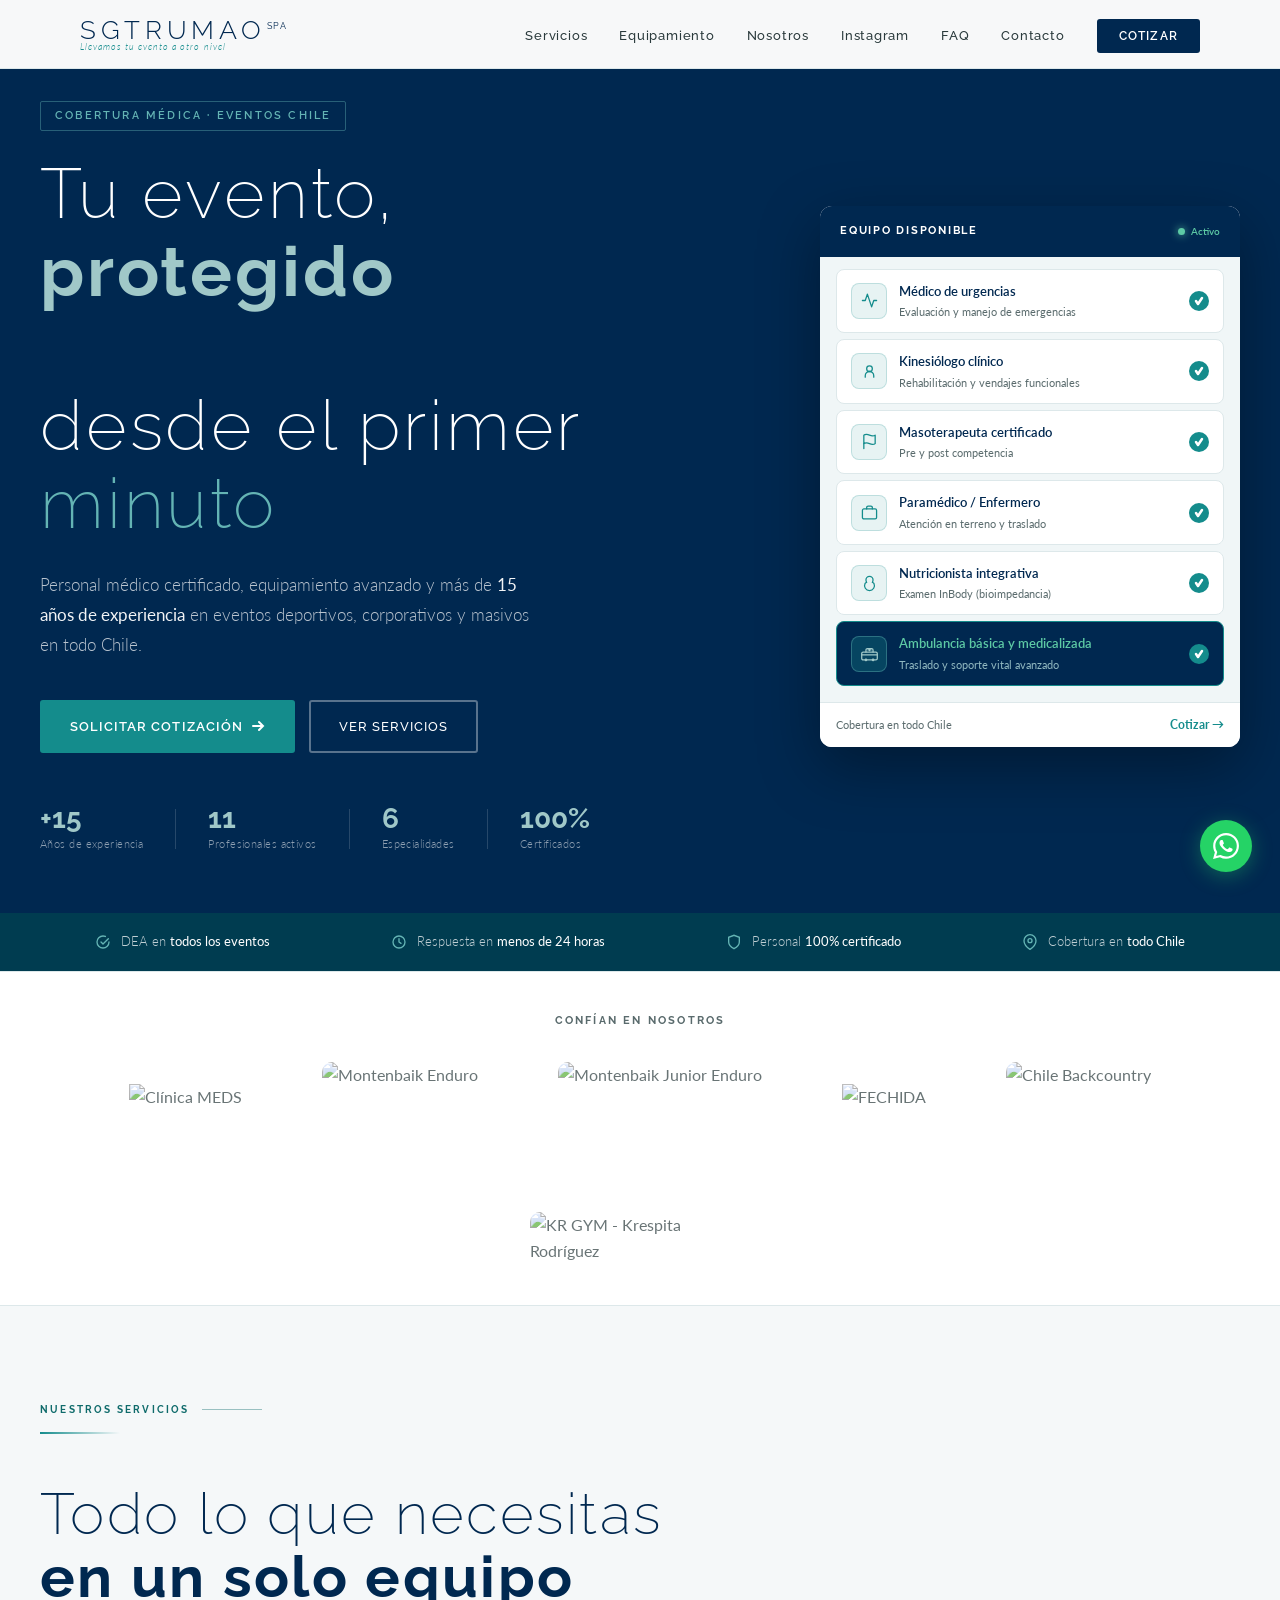
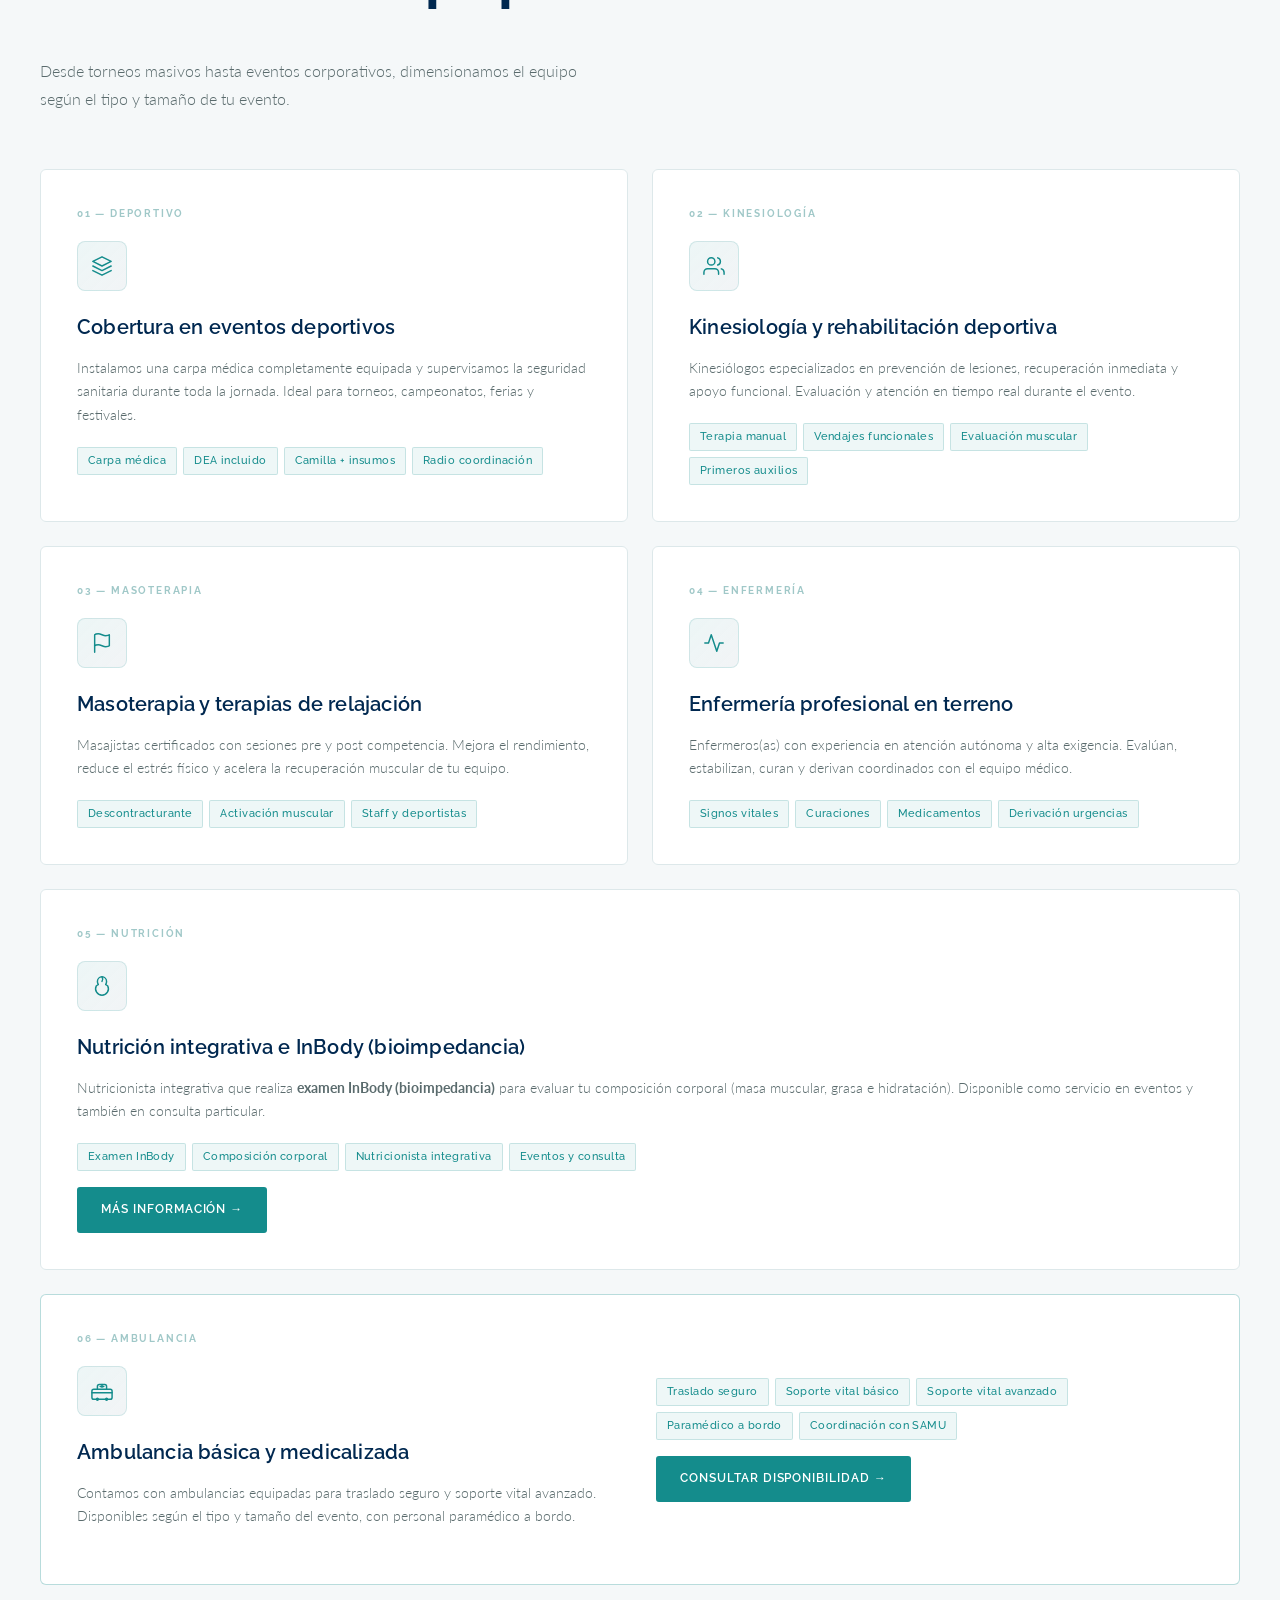
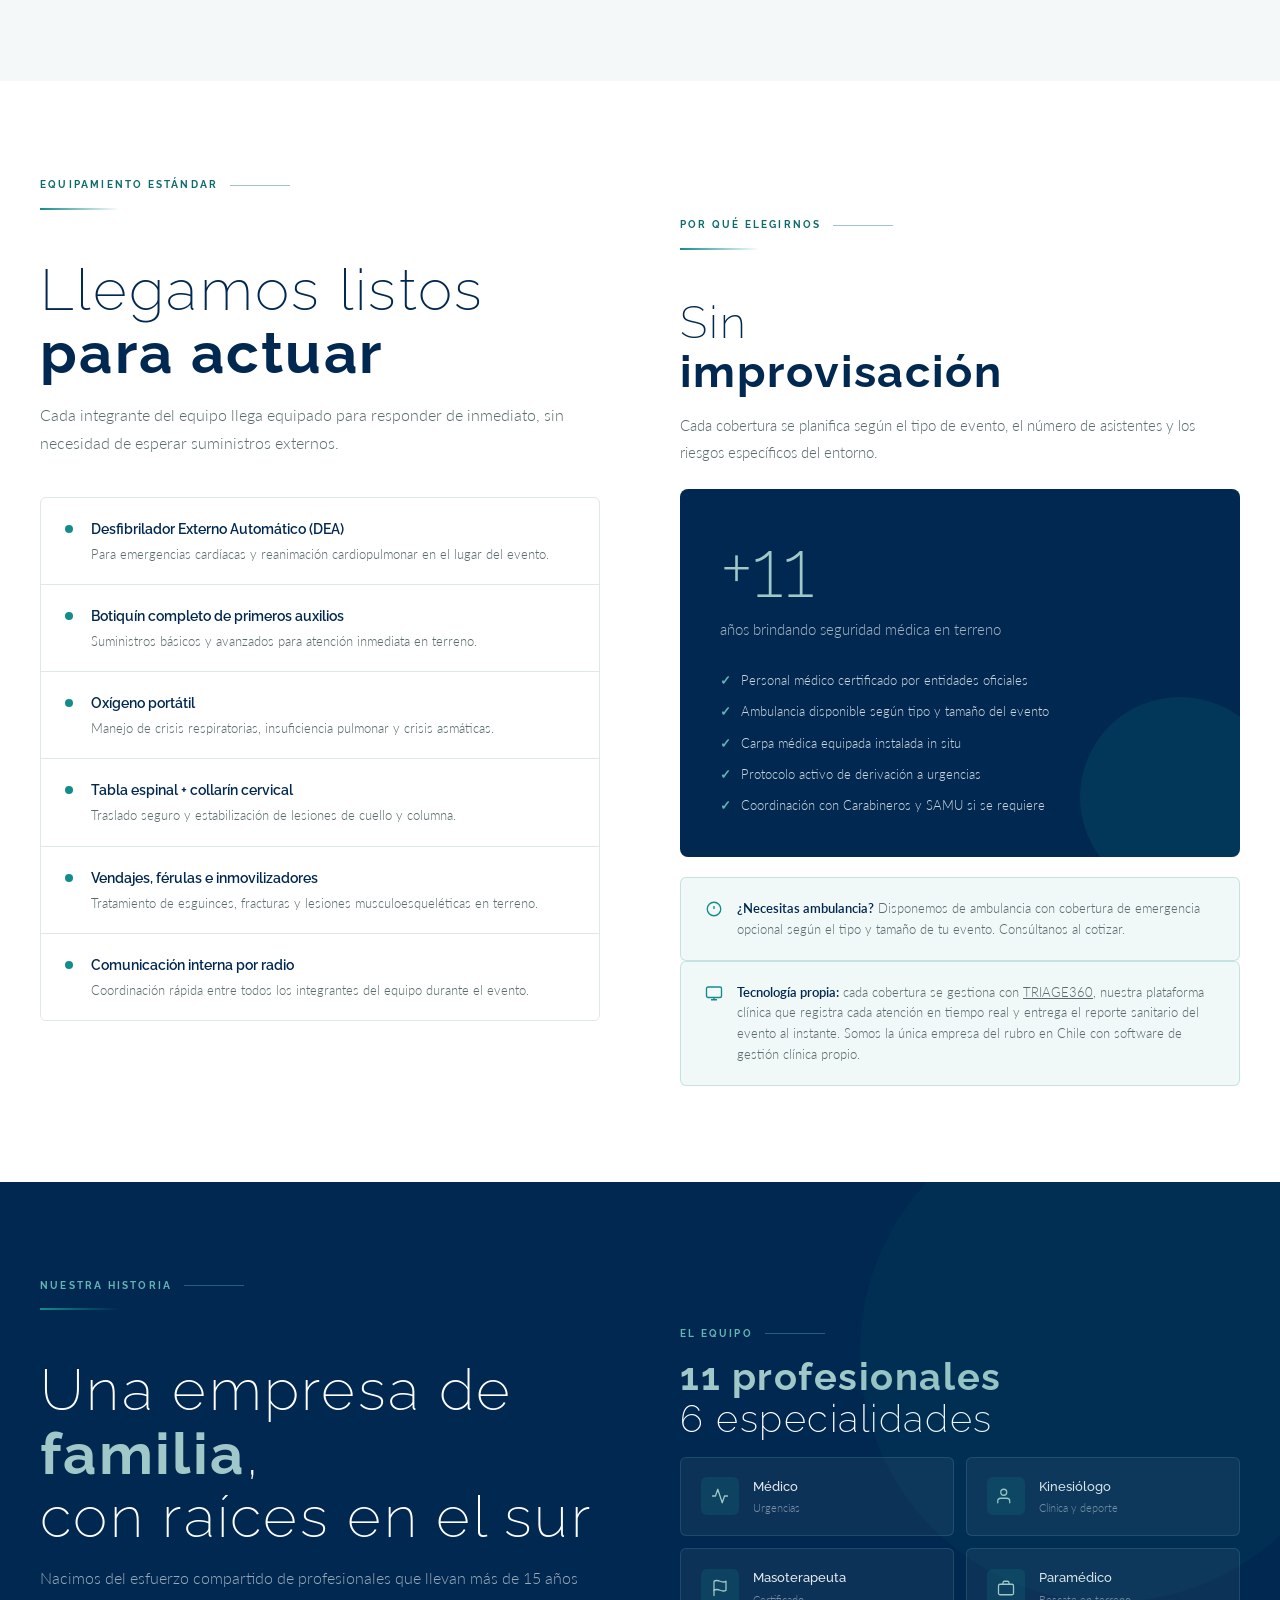
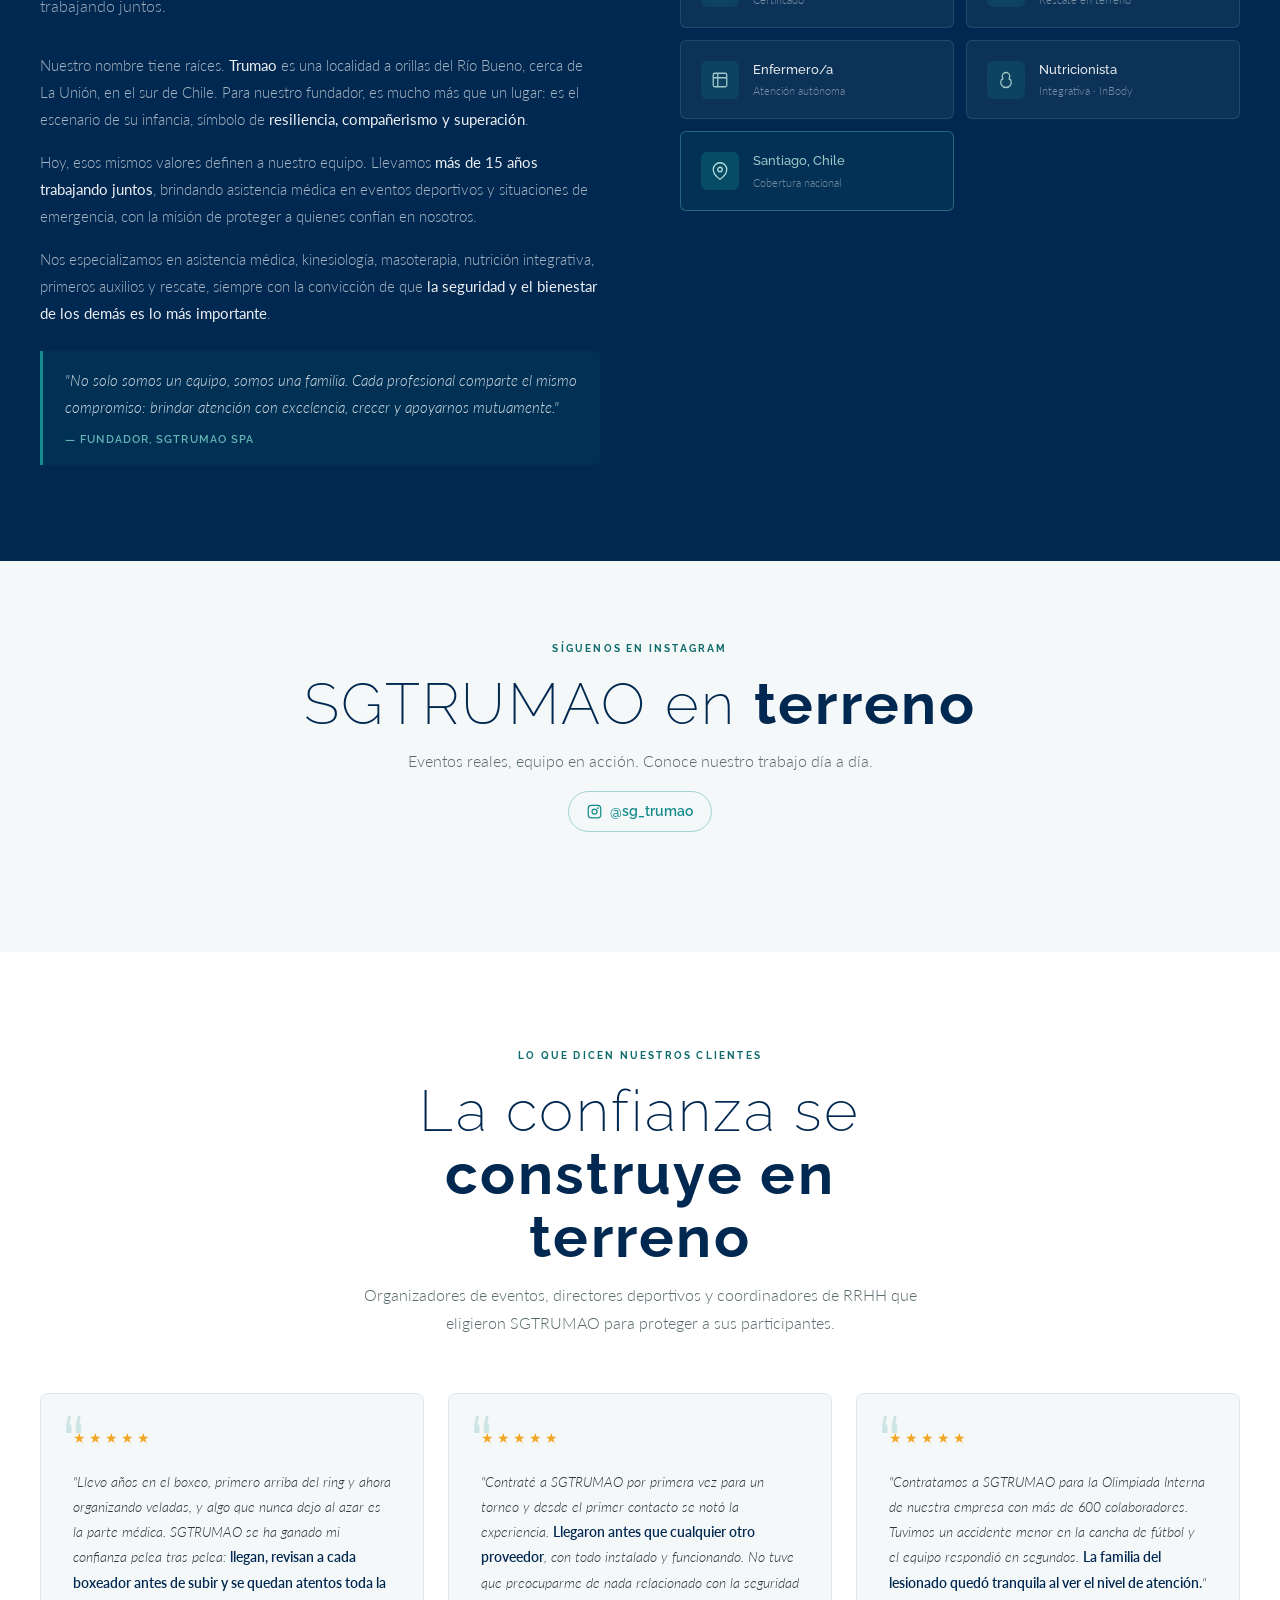
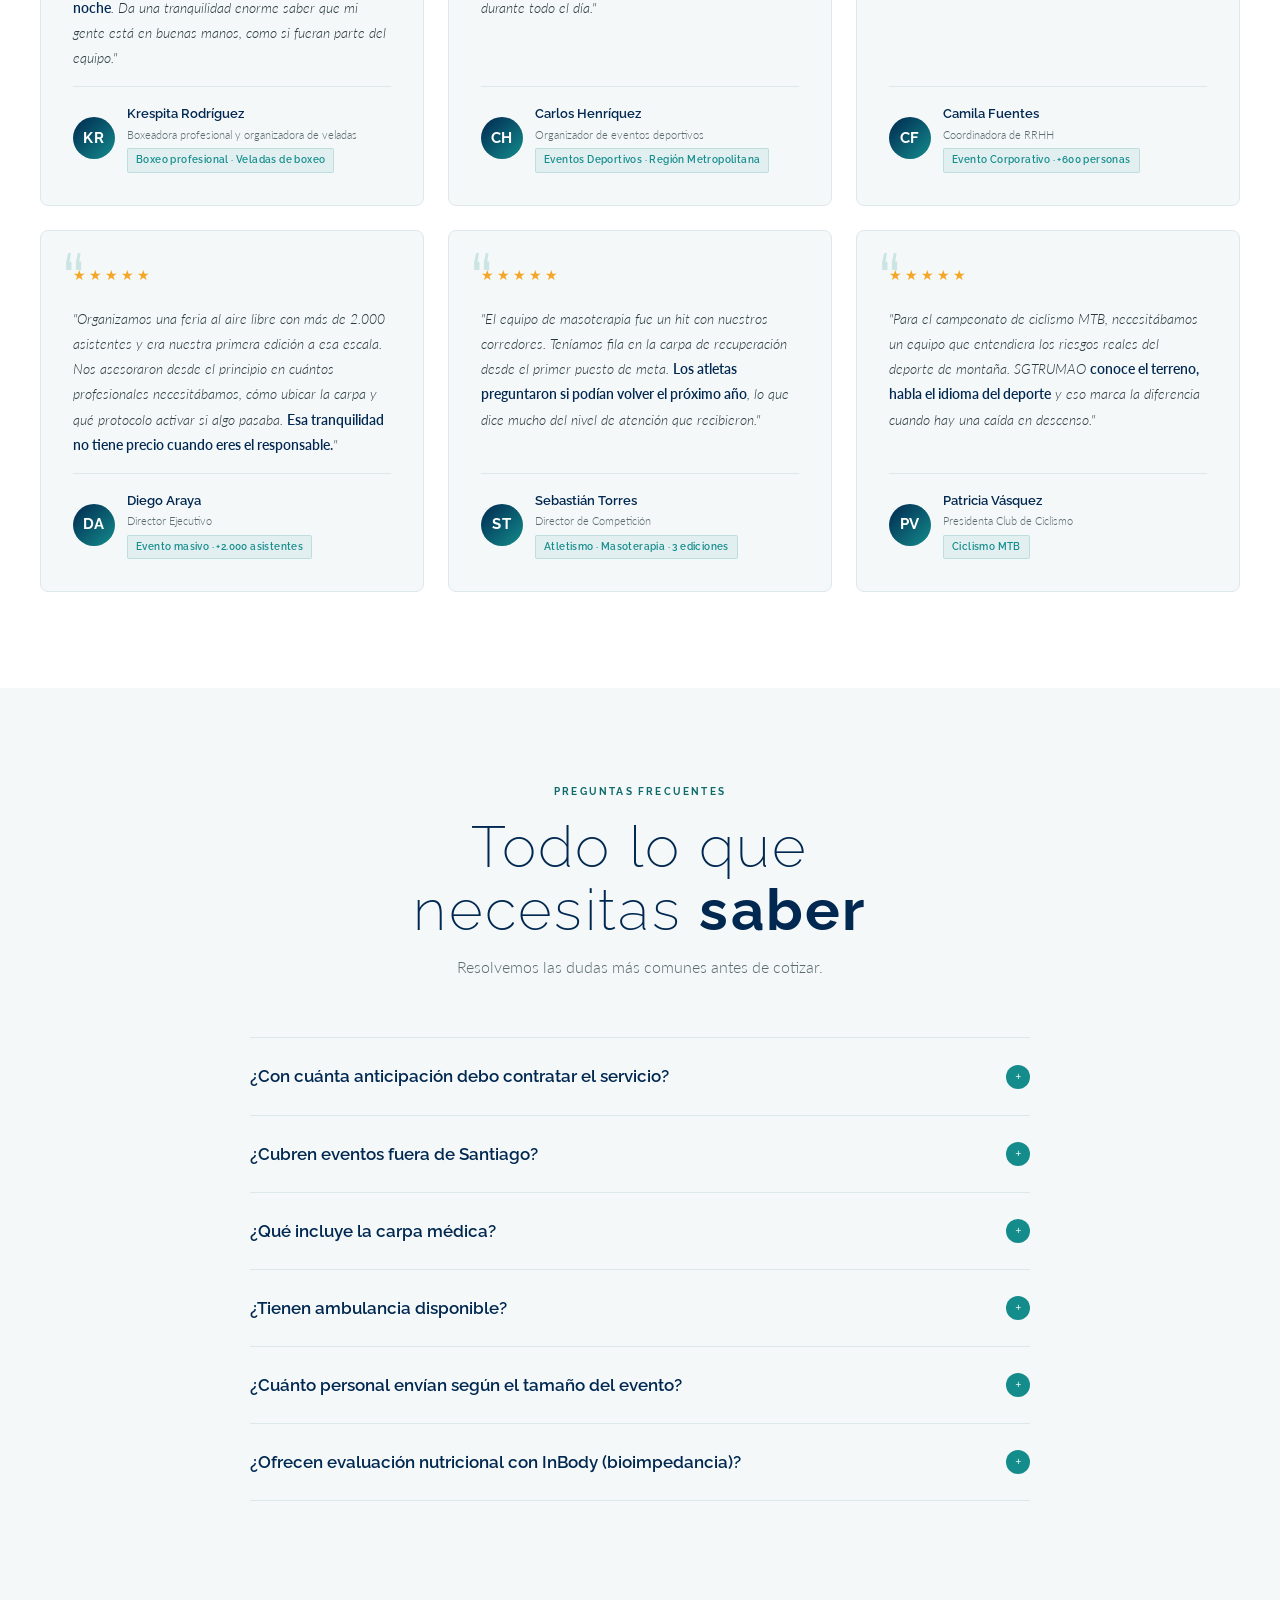
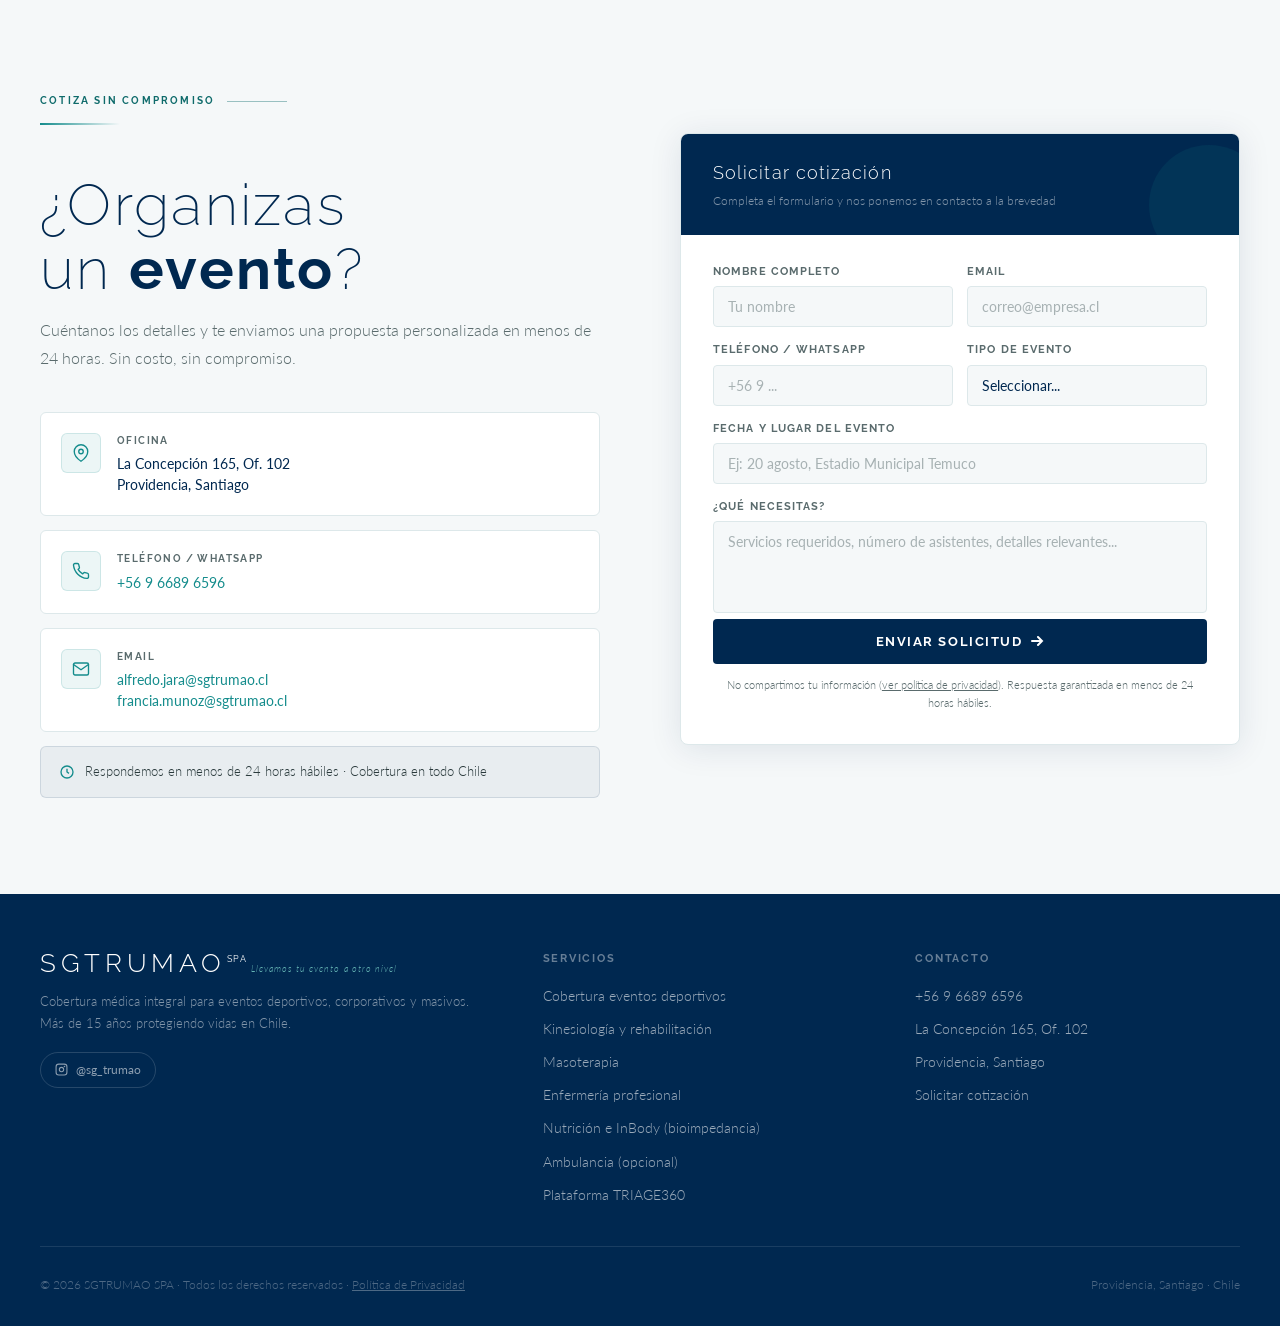
==== commit 47d26706: "feat: secciones de nutrición enlazan a /nutricion + término InBody (bioimpedancia)" ====
--- a/index.html
+++ b/index.html
@@ -113,8 +113,8 @@
               "@type": "Offer",
               "itemOffered": {
                 "@type": "Service",
-                "name": "Nutrición integrativa y examen de bioimpedancia",
-                "description": "Nutricionista integrativa que realiza examen de bioimpedancia para evaluación de composición corporal, disponible en eventos y en consulta particular."
+                "name": "Nutrición integrativa y examen InBody (bioimpedancia)",
+                "description": "Nutricionista integrativa que realiza examen InBody (bioimpedancia) para evaluación de composición corporal, disponible en eventos y en consulta particular."
               }
             },
             {
@@ -657,11 +657,13 @@
           <div class="serv-info"><div class="serv-name">Paramédico / Enfermero</div><div class="serv-det">Atención en terreno y traslado</div></div>
           <div class="serv-check"><svg viewBox="0 0 10 10"><polyline points="2,5 4,8 8,2"/></svg></div>
         </div>
+        <a href="/nutricion/" style="display:contents;cursor:pointer" aria-label="Ver página de nutrición InBody">
         <div class="serv-row">
           <div class="serv-ico"><svg viewBox="0 0 24 24"><path d="M12 2a5 5 0 015 5c0 1.5-.5 2.5-1 3.5.9.3 1.7.8 2.3 1.5A7 7 0 0112 22a7 7 0 01-6.3-10c.6-.7 1.4-1.2 2.3-1.5-.5-1-1-2-1-3.5a5 5 0 015-5z"/></svg></div>
-          <div class="serv-info"><div class="serv-name">Nutricionista integrativa</div><div class="serv-det">Examen de bioimpedancia</div></div>
+          <div class="serv-info"><div class="serv-name">Nutricionista integrativa</div><div class="serv-det">Examen InBody (bioimpedancia)</div></div>
           <div class="serv-check"><svg viewBox="0 0 10 10"><polyline points="2,5 4,8 8,2"/></svg></div>
         </div>
+        </a>
         <div class="serv-row" style="border-color:var(--teal);background:var(--marino)">
           <div class="serv-ico" style="background:rgba(20,140,140,0.3);border-color:rgba(100,180,180,0.4)"><svg viewBox="0 0 24 24" style="stroke:#A0C8C8"><rect x="1" y="10" width="22" height="11" rx="2"/><path d="M1 14h22M7 10V7a2 2 0 012-2h6a2 2 0 012 2v3"/><circle cx="7" cy="21" r="1"/><circle cx="17" cy="21" r="1"/><path d="M12 5v3M10 7h4"/></svg></div>
           <div class="serv-info"><div class="serv-name" style="color:#5DCAA5">Ambulancia básica y medicalizada</div><div class="serv-det" style="color:rgba(180,220,220,0.8)">Traslado y soporte vital avanzado</div></div>
@@ -743,14 +745,15 @@
         <p>Enfermeros(as) con experiencia en atención autónoma y alta exigencia. Evalúan, estabilizan, curan y derivan coordinados con el equipo médico.</p>
         <div class="sc-tags"><span class="sc-tag">Signos vitales</span><span class="sc-tag">Curaciones</span><span class="sc-tag">Medicamentos</span><span class="sc-tag">Derivación urgencias</span></div>
       </div>
-      <div class="serv-card reveal reveal-d2" style="grid-column:1/-1" data-tilt>
+      <a href="/nutricion/" class="serv-card reveal reveal-d2" style="grid-column:1/-1;display:block;text-decoration:none;cursor:pointer" data-tilt aria-label="Ver página de nutrición InBody">
         <div class="card-inner-glow"></div>
         <div class="sc-num">05 — NUTRICIÓN</div>
         <div class="sc-icon"><svg viewBox="0 0 24 24"><path d="M12 2a5 5 0 015 5c0 1.5-.5 2.5-1 3.5.9.3 1.7.8 2.3 1.5A7 7 0 0112 22a7 7 0 01-6.3-10c.6-.7 1.4-1.2 2.3-1.5-.5-1-1-2-1-3.5a5 5 0 015-5z"/><path d="M12 2c1 1.5 1 3.5 0 5"/></svg></div>
-        <h3>Nutrición integrativa y bioimpedancia</h3>
-        <p>Nutricionista integrativa que realiza <strong>examen de bioimpedancia</strong> para evaluar tu composición corporal (masa muscular, grasa e hidratación). Disponible como servicio en eventos y también en consulta particular.</p>
-        <div class="sc-tags"><span class="sc-tag">Examen bioimpedancia</span><span class="sc-tag">Composición corporal</span><span class="sc-tag">Nutricionista integrativa</span><span class="sc-tag">Eventos y consulta</span></div>
-      </div>
+        <h3>Nutrición integrativa e InBody (bioimpedancia)</h3>
+        <p>Nutricionista integrativa que realiza <strong>examen InBody (bioimpedancia)</strong> para evaluar tu composición corporal (masa muscular, grasa e hidratación). Disponible como servicio en eventos y también en consulta particular.</p>
+        <div class="sc-tags" style="margin-bottom:16px"><span class="sc-tag">Examen InBody</span><span class="sc-tag">Composición corporal</span><span class="sc-tag">Nutricionista integrativa</span><span class="sc-tag">Eventos y consulta</span></div>
+        <span class="btn-solid" style="display:inline-flex;font-size:12px;padding:11px 22px">Más información →</span>
+      </a>
       <div class="serv-card reveal reveal-d2" style="border-color:rgba(20,140,140,0.3);grid-column:1/-1" data-tilt>
         <div class="card-inner-glow"></div>
         <div style="display:grid;grid-template-columns:1fr 1fr;gap:32px;align-items:center">
@@ -855,7 +858,7 @@
           <div class="team-card"><div class="team-ico"><svg viewBox="0 0 24 24"><path d="M4 15s1-1 4-1 5 2 8 2 4-1 4-1V3s-1 1-4 1-5-2-8-2-4 1-4 1z"/><line x1="4" y1="22" x2="4" y2="15"/></svg></div><div><div class="team-nombre">Masoterapeuta</div><div class="team-esp">Certificado</div></div></div>
           <div class="team-card"><div class="team-ico"><svg viewBox="0 0 24 24"><rect x="2" y="7" width="20" height="14" rx="2"/><path d="M16 7V5a2 2 0 00-2-2h-4a2 2 0 00-2 2v2"/></svg></div><div><div class="team-nombre">Paramédico</div><div class="team-esp">Rescate en terreno</div></div></div>
           <div class="team-card"><div class="team-ico"><svg viewBox="0 0 24 24"><path d="M9 3H5a2 2 0 00-2 2v4m6-6h10a2 2 0 012 2v4M9 3v18m0 0h10a2 2 0 002-2V9M9 21H5a2 2 0 01-2-2V9m0 0h18"/></svg></div><div><div class="team-nombre">Enfermero/a</div><div class="team-esp">Atención autónoma</div></div></div>
-          <div class="team-card"><div class="team-ico"><svg viewBox="0 0 24 24"><path d="M12 2a5 5 0 015 5c0 1.5-.5 2.5-1 3.5.9.3 1.7.8 2.3 1.5A7 7 0 0112 22a7 7 0 01-6.3-10c.6-.7 1.4-1.2 2.3-1.5-.5-1-1-2-1-3.5a5 5 0 015-5z"/></svg></div><div><div class="team-nombre">Nutricionista</div><div class="team-esp">Integrativa · Bioimpedancia</div></div></div>
+          <a href="/nutricion/" style="display:contents;cursor:pointer" aria-label="Ver página de nutrición InBody"><div class="team-card"><div class="team-ico"><svg viewBox="0 0 24 24"><path d="M12 2a5 5 0 015 5c0 1.5-.5 2.5-1 3.5.9.3 1.7.8 2.3 1.5A7 7 0 0112 22a7 7 0 01-6.3-10c.6-.7 1.4-1.2 2.3-1.5-.5-1-1-2-1-3.5a5 5 0 015-5z"/></svg></div><div><div class="team-nombre">Nutricionista</div><div class="team-esp">Integrativa · InBody</div></div></div></a>
           <div class="team-card" style="border-color:rgba(100,180,180,0.4);background:rgba(20,140,140,0.1)"><div class="team-ico" style="background:rgba(20,140,140,0.3)"><svg viewBox="0 0 24 24" style="stroke:var(--teal-ice)"><path d="M21 10c0 7-9 13-9 13S3 17 3 10a9 9 0 0118 0z"/><circle cx="12" cy="10" r="3"/></svg></div><div><div class="team-nombre" style="color:var(--teal-pale)">Santiago, Chile</div><div class="team-esp">Cobertura nacional</div></div></div>
         </div>
       </div>
@@ -1020,8 +1023,8 @@
       </details>
 
       <details class="faq-item reveal">
-        <summary>¿Ofrecen evaluación nutricional con bioimpedancia?<span class="faq-icon"></span></summary>
-        <p class="faq-answer">Sí. Contamos con <strong>nutricionista integrativa</strong> que realiza <strong>examen de bioimpedancia</strong> para evaluar composición corporal: masa muscular, porcentaje de grasa e hidratación. El servicio está disponible tanto en eventos como en consulta particular. Consúltalo al cotizar.</p>
+        <summary>¿Ofrecen evaluación nutricional con InBody (bioimpedancia)?<span class="faq-icon"></span></summary>
+        <p class="faq-answer">Sí. Contamos con <strong>nutricionista integrativa</strong> que realiza <strong>examen InBody (bioimpedancia)</strong> para evaluar composición corporal: masa muscular, porcentaje de grasa e hidratación. El servicio está disponible tanto en eventos como en consulta particular. <a href="/nutricion/" style="color:var(--teal)">Ver más sobre nutrición e InBody</a>.</p>
       </details>
 
     </div>
@@ -1038,7 +1041,7 @@
     {"@type":"Question","name":"¿Qué incluye la carpa médica?","acceptedAnswer":{"@type":"Answer","text":"La carpa médica incluye DEA operativo, botiquín avanzado, oxígeno portátil, tabla espinal, collarín cervical, vendajes, férulas e inmovilizadores."}},
     {"@type":"Question","name":"¿Tienen ambulancia disponible?","acceptedAnswer":{"@type":"Answer","text":"Sí, contamos con ambulancia básica y medicalizada con paramédico a bordo, disponible según el tipo y tamaño del evento."}},
     {"@type":"Question","name":"¿Cuánto personal envían según el tamaño del evento?","acceptedAnswer":{"@type":"Answer","text":"El equipo se dimensiona según el número de asistentes y tipo de actividad. Para eventos masivos enviamos médico, enfermero, kinesiólogo, masoterapeuta, nutricionista y paramédico."}},
-    {"@type":"Question","name":"¿Ofrecen evaluación nutricional con bioimpedancia?","acceptedAnswer":{"@type":"Answer","text":"Sí, contamos con nutricionista integrativa que realiza examen de bioimpedancia para evaluar composición corporal. Disponible en eventos y en consulta particular."}}
+    {"@type":"Question","name":"¿Ofrecen evaluación nutricional con InBody (bioimpedancia)?","acceptedAnswer":{"@type":"Answer","text":"Sí, contamos con nutricionista integrativa que realiza examen InBody (bioimpedancia) para evaluar composición corporal. Disponible en eventos y en consulta particular."}}
   ]
 }
 </script>
@@ -1135,7 +1138,7 @@
         <li><a href="#servicios">Kinesiología y rehabilitación</a></li>
         <li><a href="#servicios">Masoterapia</a></li>
         <li><a href="#servicios">Enfermería profesional</a></li>
-        <li><a href="#servicios">Nutrición y bioimpedancia</a></li>
+        <li><a href="/nutricion/">Nutrición e InBody (bioimpedancia)</a></li>
         <li><a href="#contacto">Ambulancia (opcional)</a></li>
         <li><a href="https://www.triage360.cl" target="_blank" rel="noopener">Plataforma TRIAGE360</a></li>
       </ul>
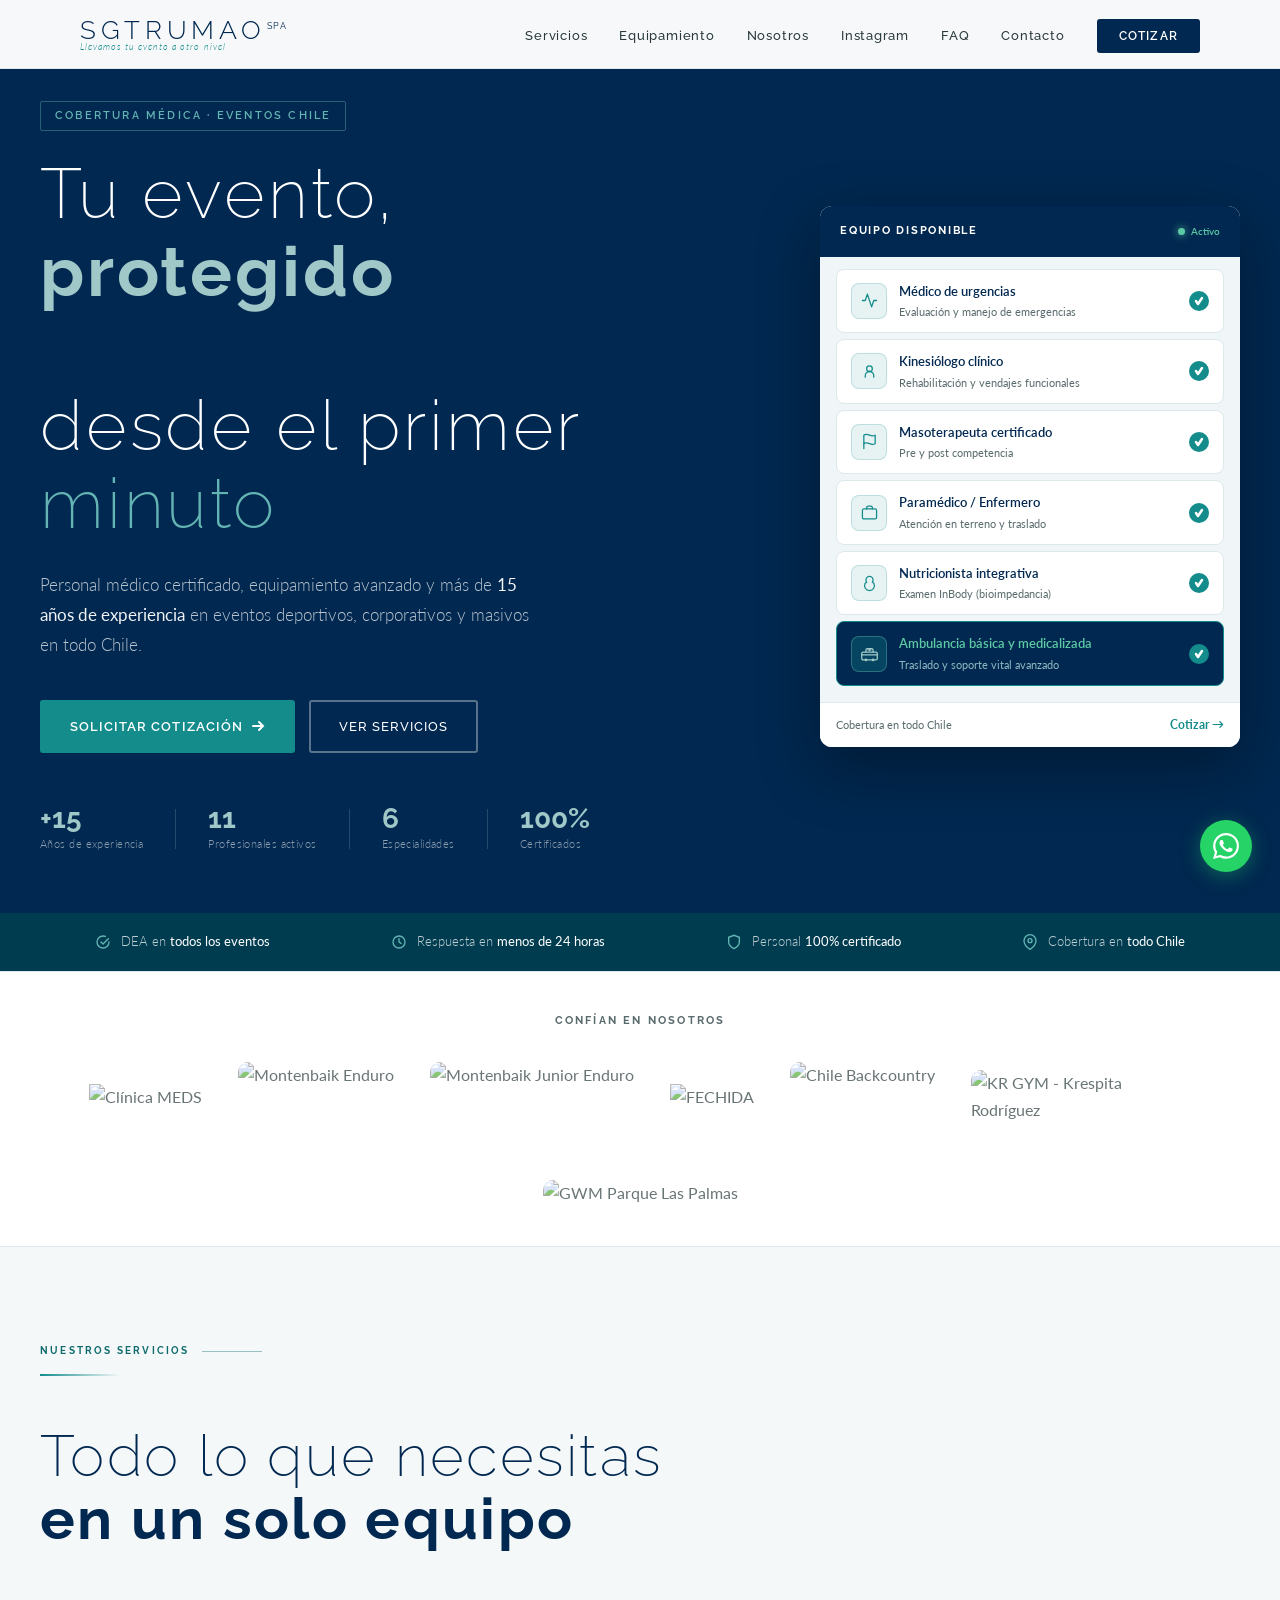
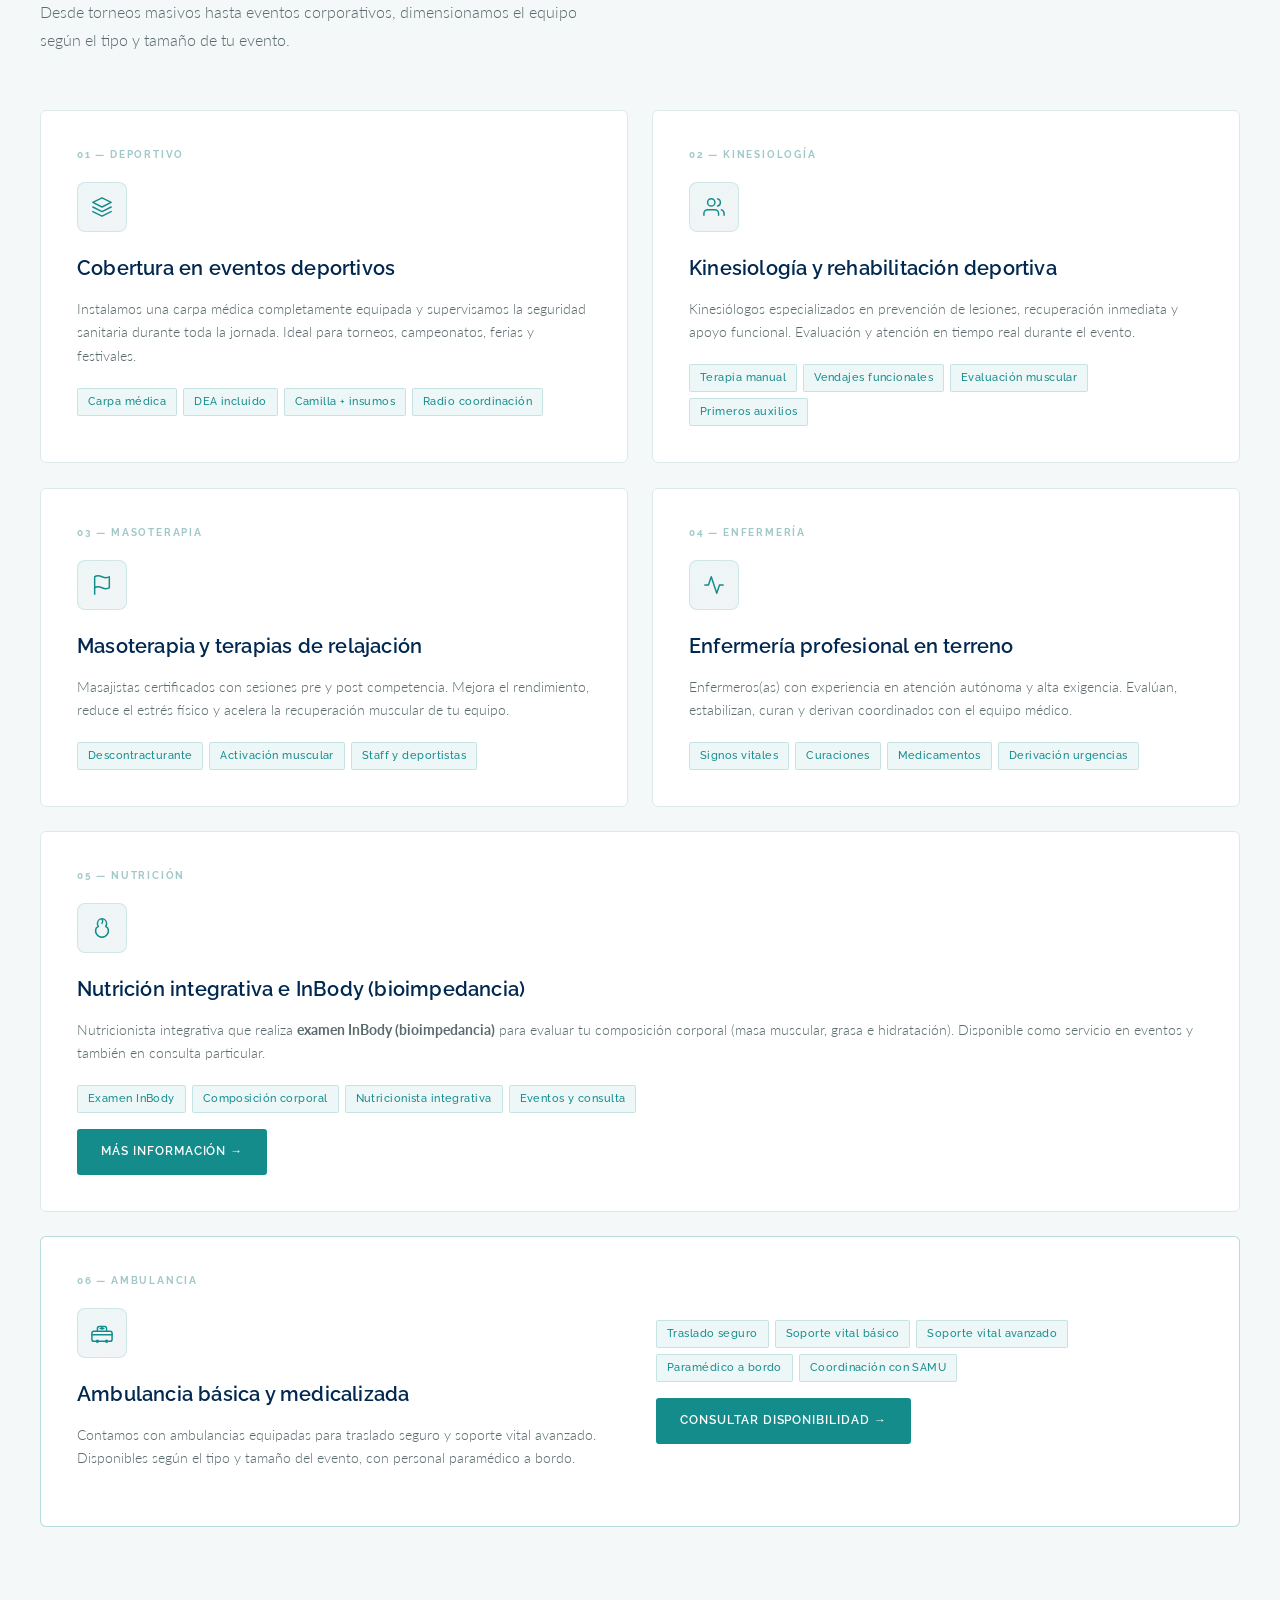
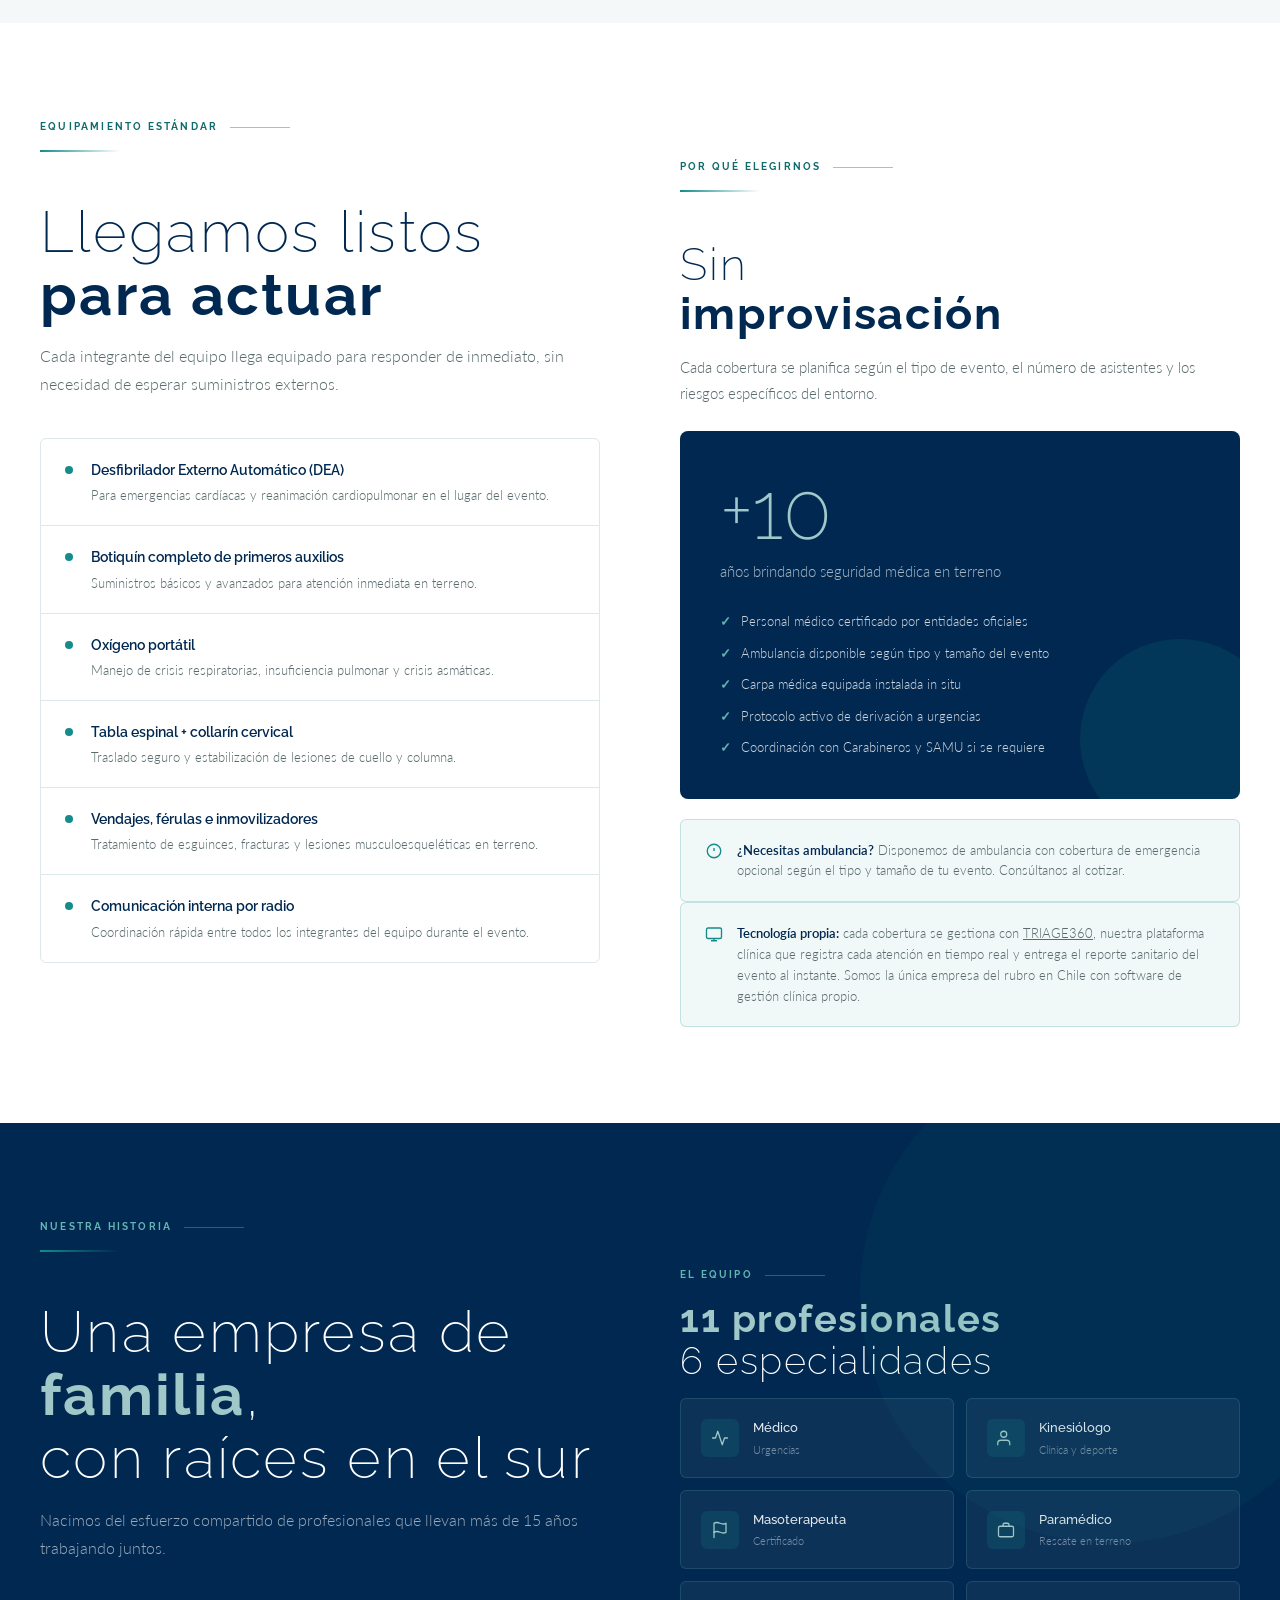
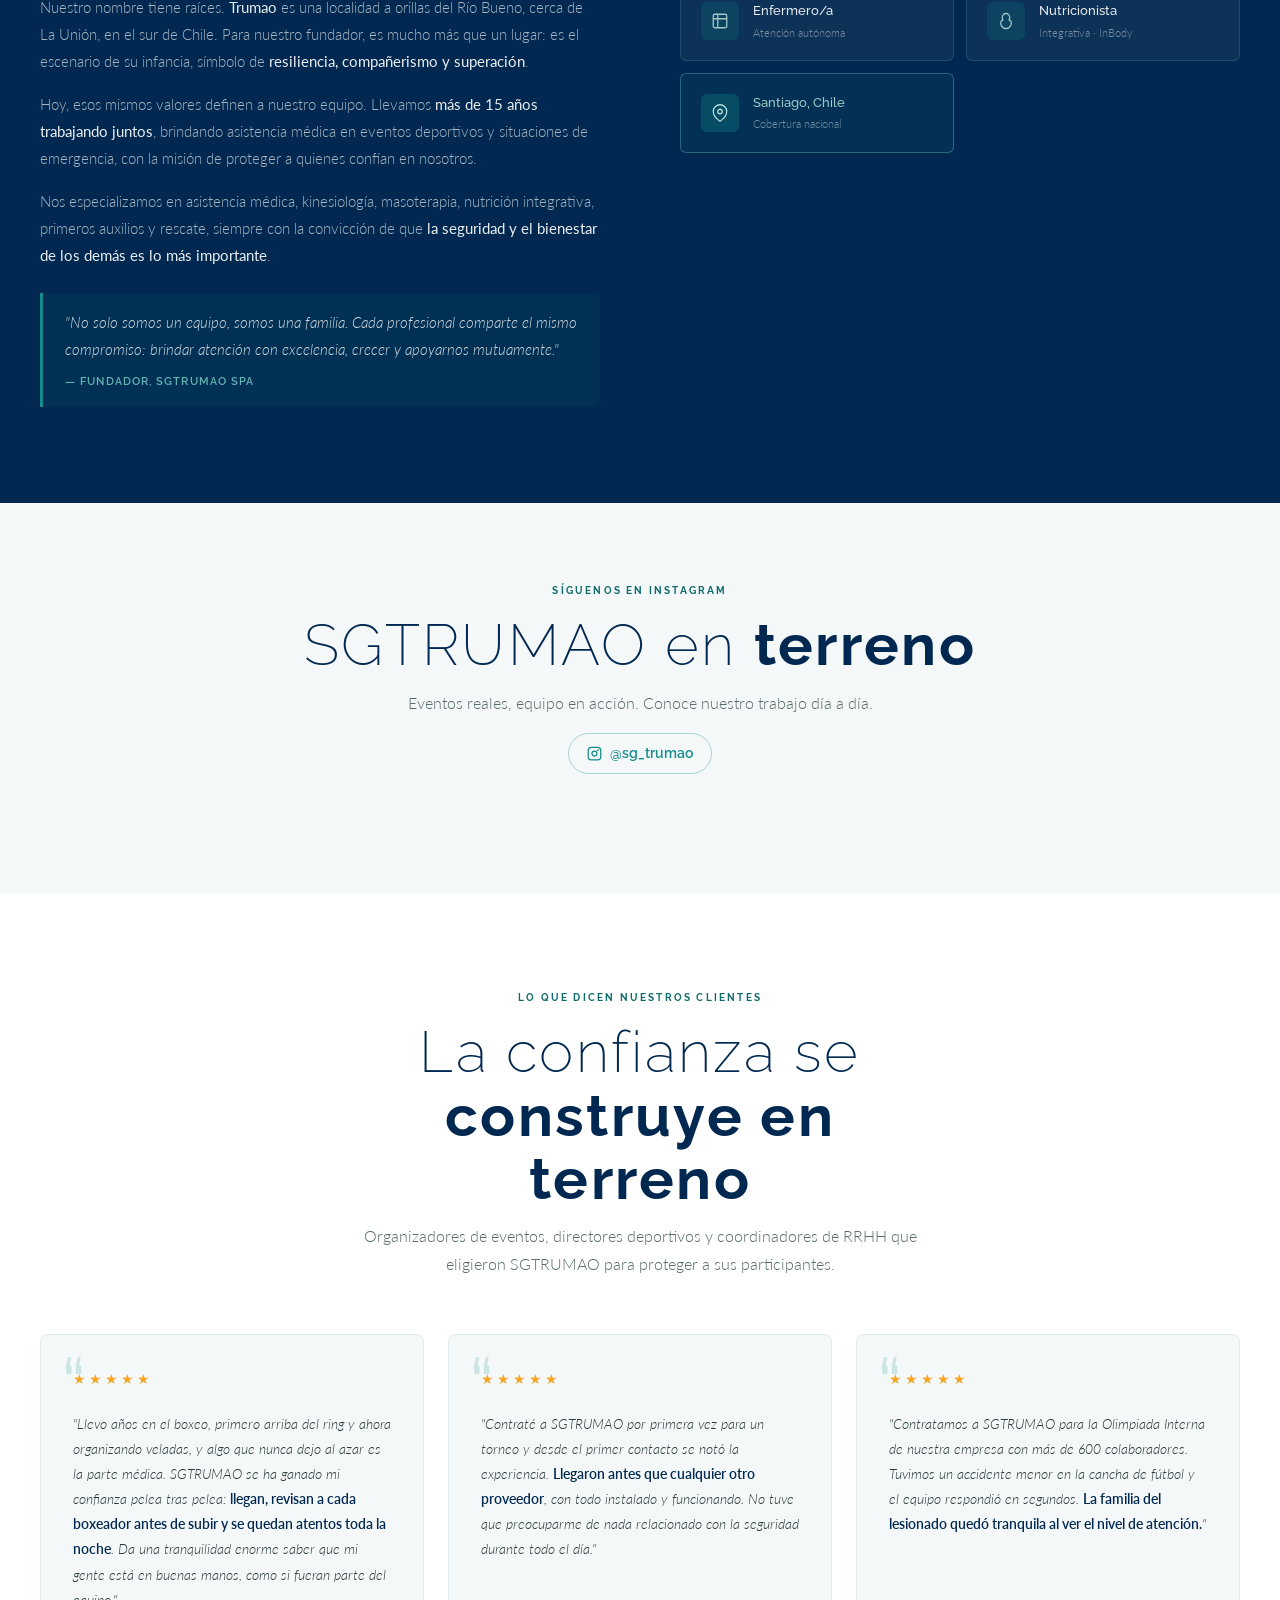
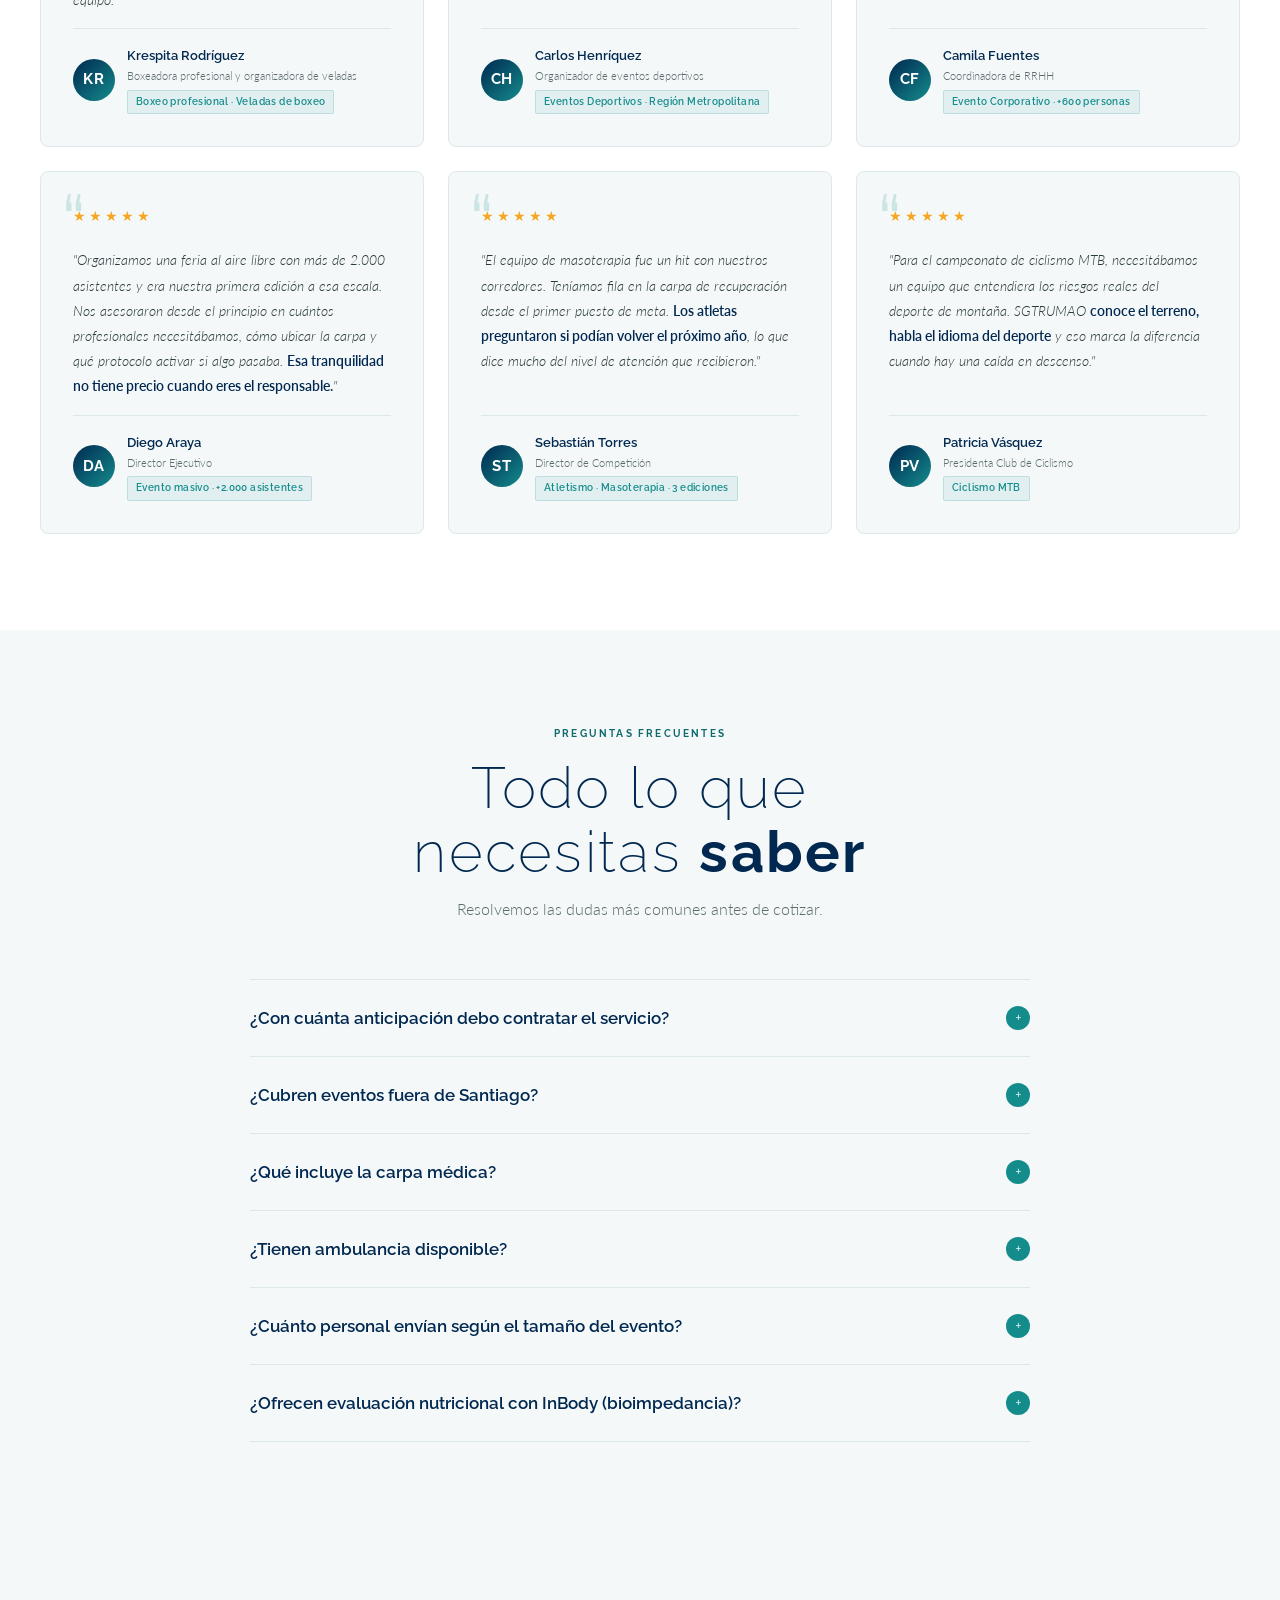
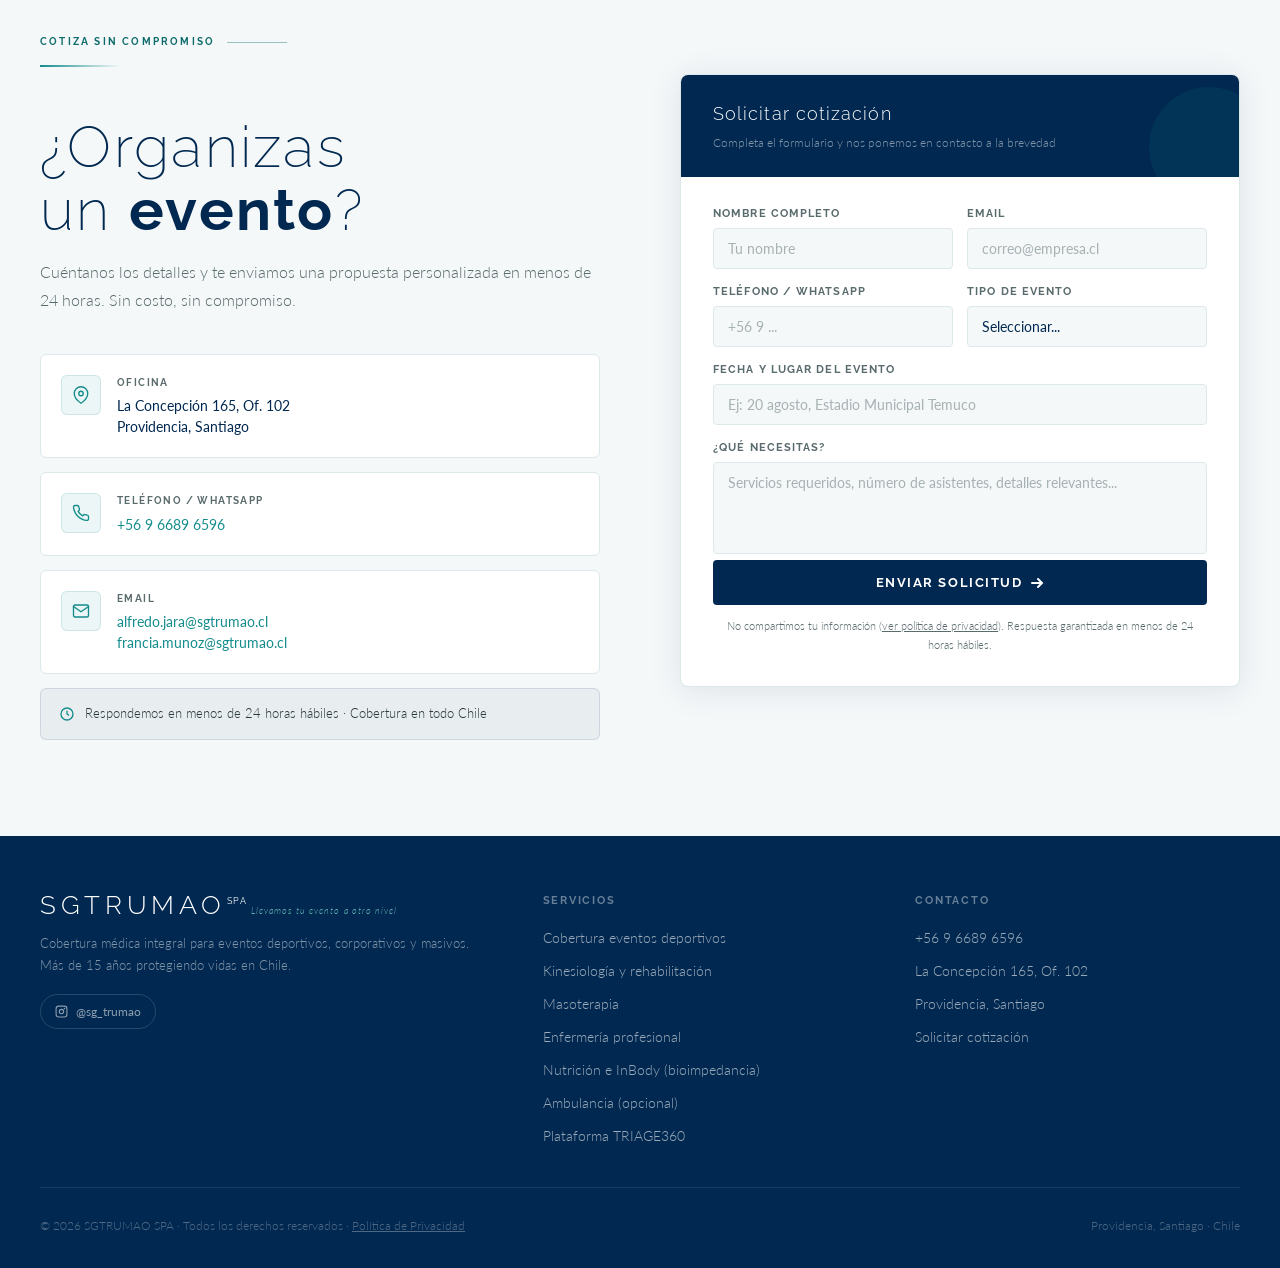
==== commit 99ce6887: "feat: agregar logo Parque Las Palmas en 'Confían en nosotros' Logo recoloreado a azul marino corpora" ====
--- a/index.html
+++ b/index.html
@@ -295,7 +295,7 @@
 .clientes-band{background:#fff;border-top:1px solid var(--gris-borde);border-bottom:1px solid var(--gris-borde);padding:40px}
 .clientes-inner{max-width:1200px;margin:0 auto;display:flex;flex-direction:column;align-items:center;gap:32px}
 .clientes-label{font-family:'Raleway',sans-serif;font-size:11px;font-weight:700;letter-spacing:0.2em;text-transform:uppercase;color:var(--gris-texto)}
-.clientes-logos{display:flex;align-items:center;justify-content:center;gap:80px;flex-wrap:wrap}
+.clientes-logos{display:flex;align-items:center;justify-content:center;gap:48px 36px;flex-wrap:wrap}
 .cliente-logo{display:flex;align-items:center;justify-content:center;opacity:0.7;transition:opacity 0.3s,transform .25s}
 .cliente-logo:hover{opacity:1;transform:scale(1.05)}
 .cliente-logo img{height:44px;width:auto;object-fit:contain;max-width:140px}
@@ -697,6 +697,7 @@
       <div class="cliente-logo"><picture><source srcset="https://www.sgtrumao.cl/img/logo-fechida.webp" type="image/webp"><img src="https://www.sgtrumao.cl/img/logo-fechida.png" alt="FECHIDA" loading="lazy"></picture></div>
       <div class="cliente-logo grande"><img src="https://www.sgtrumao.cl/img/logo-chile-backcountry.avif" alt="Chile Backcountry" loading="lazy"></div>
       <div class="cliente-logo grande"><picture><source srcset="https://www.sgtrumao.cl/img/logo-krgym.webp" type="image/webp"><img src="https://www.sgtrumao.cl/img/logo-krgym.png" alt="KR GYM - Krespita Rodríguez" loading="lazy"></picture></div>
+      <div class="cliente-logo grande"><picture><source srcset="https://www.sgtrumao.cl/img/logo-parque-las-palmas.webp" type="image/webp"><img src="https://www.sgtrumao.cl/img/logo-parque-las-palmas.png" alt="GWM Parque Las Palmas" loading="lazy"></picture></div>
     </div>
   </div>
 </div>
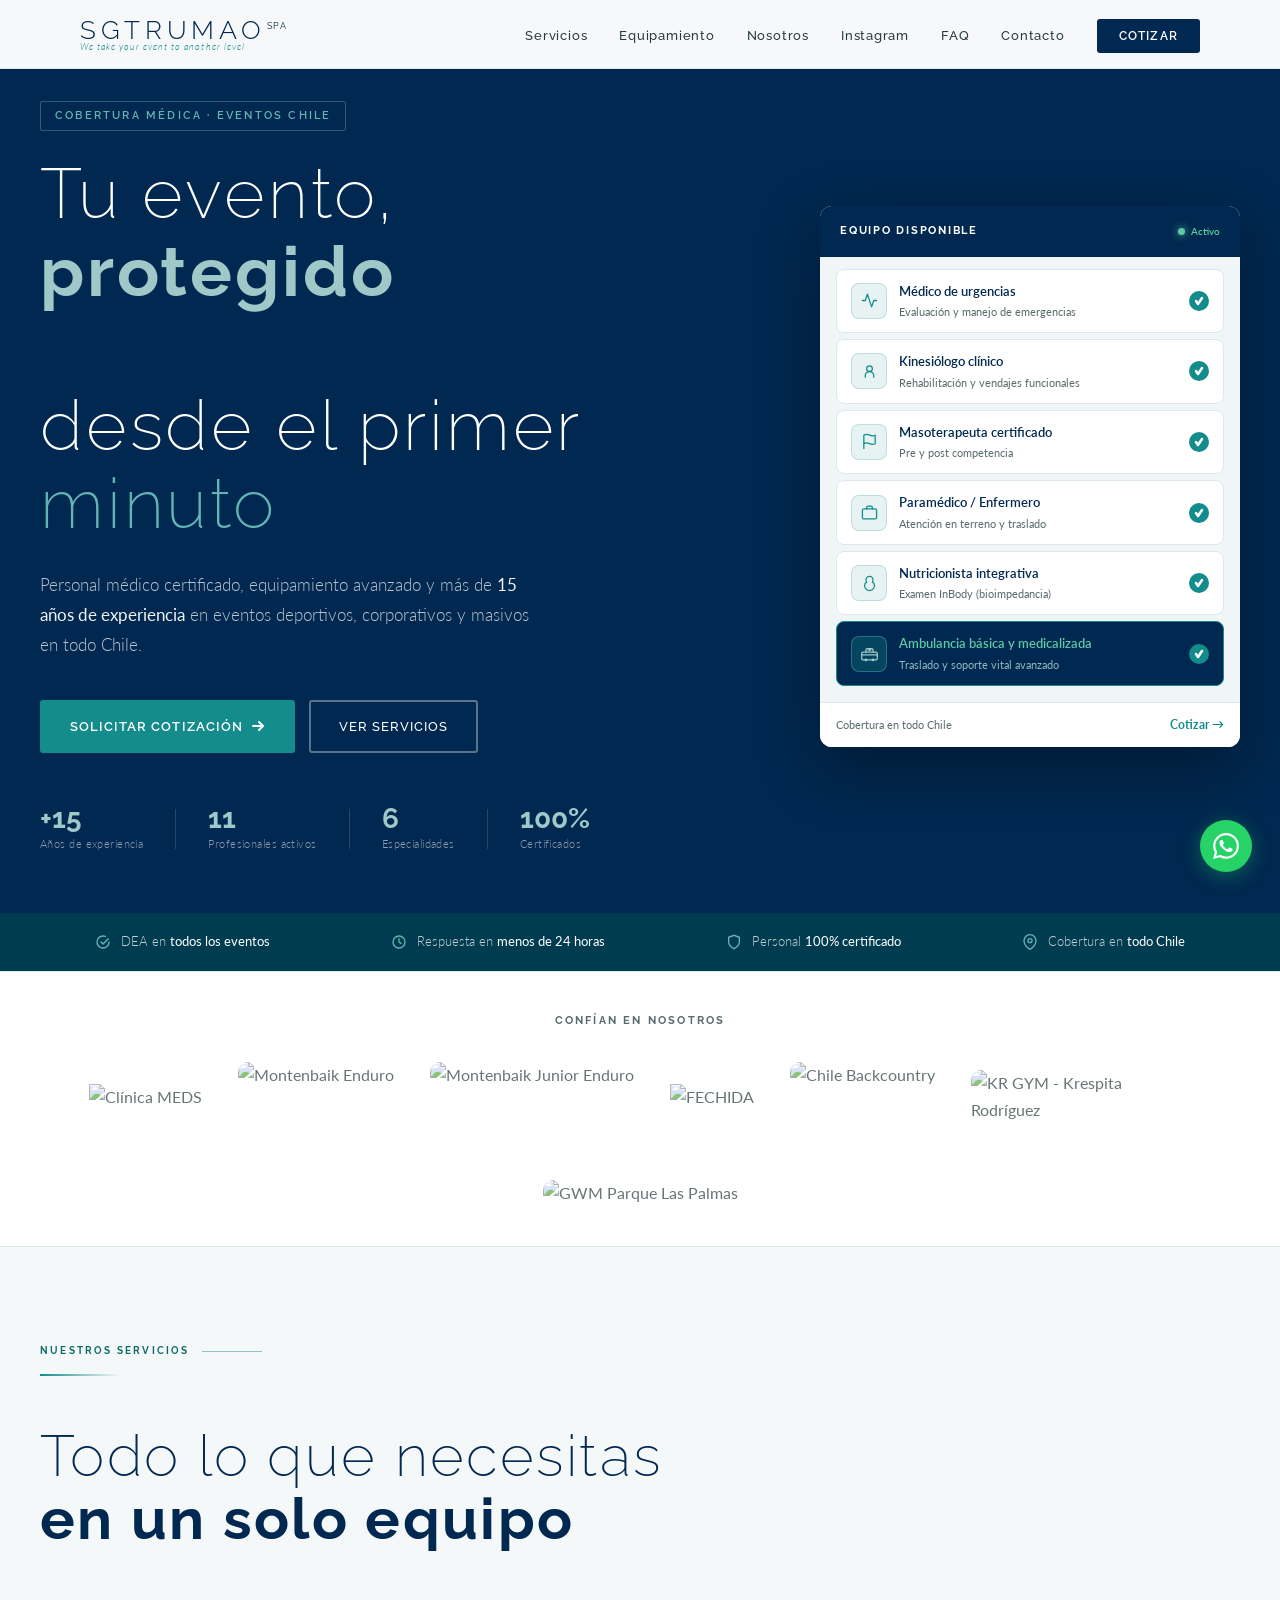
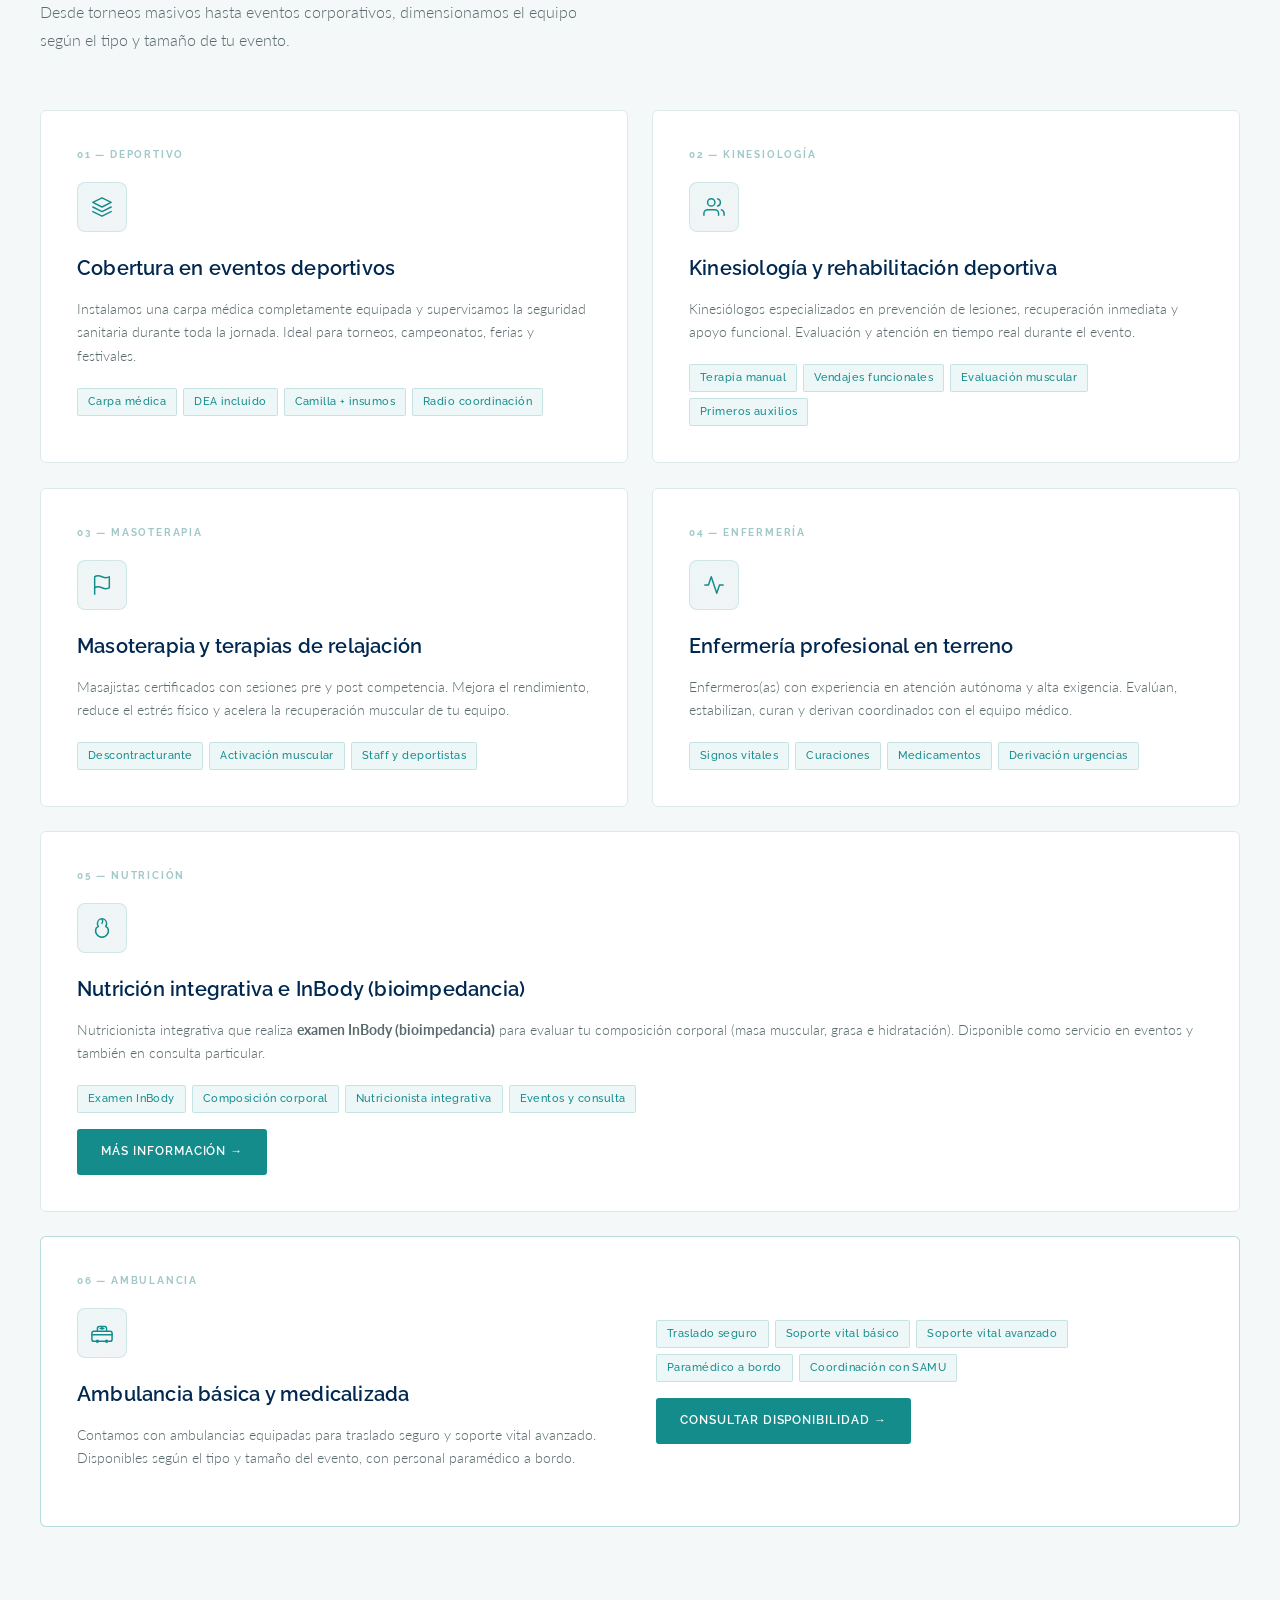
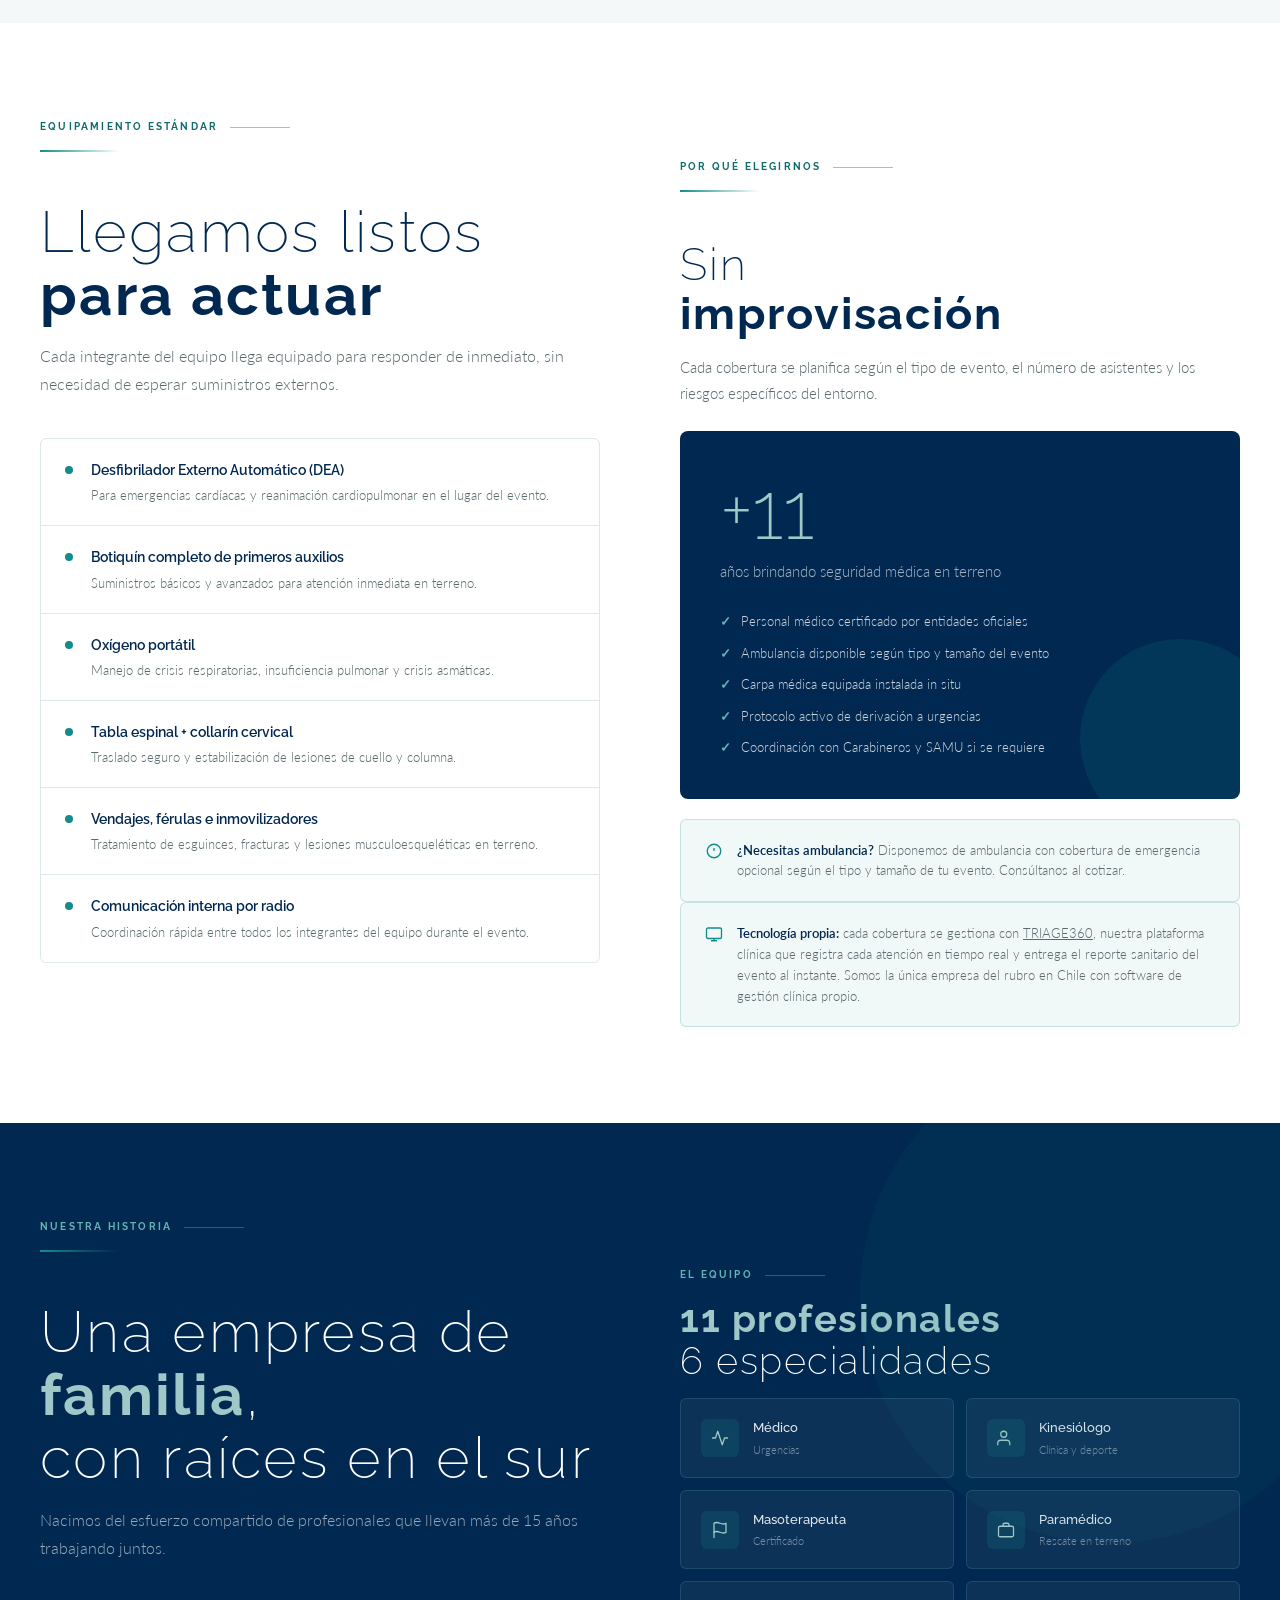
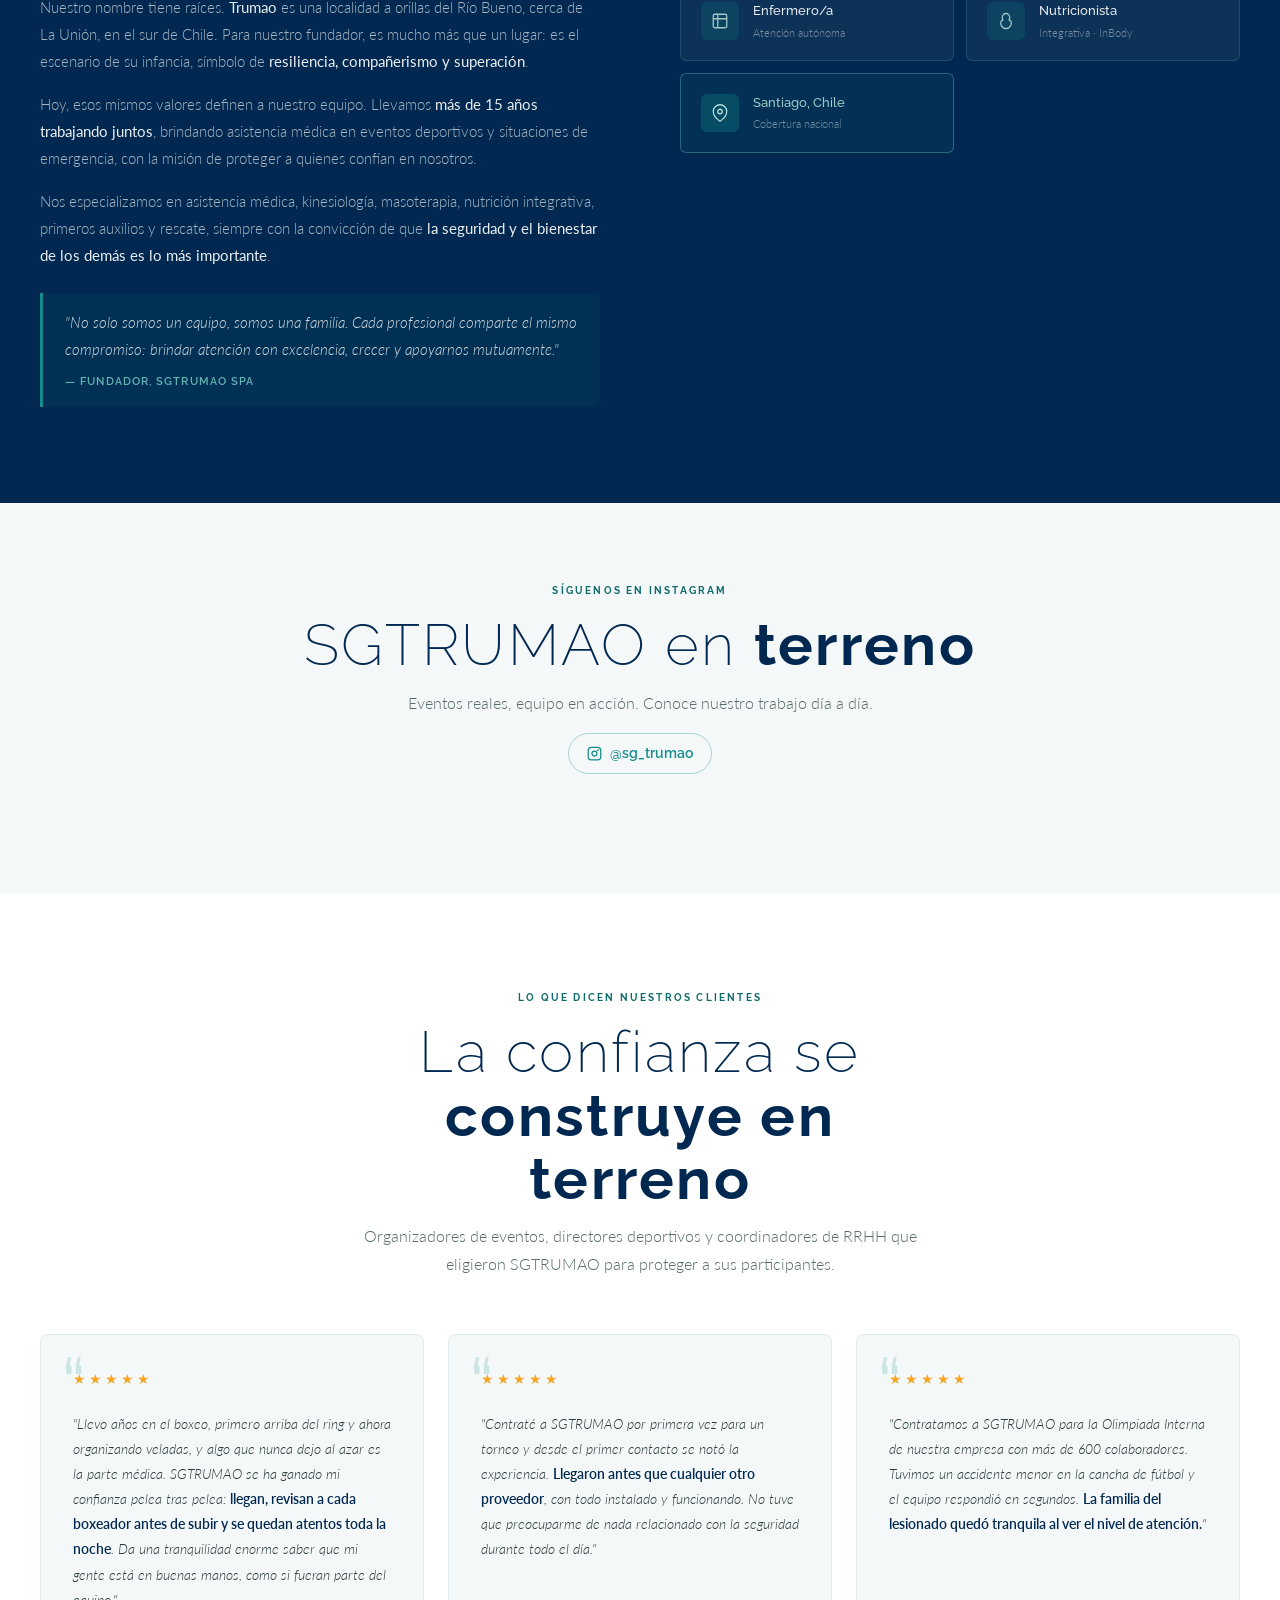
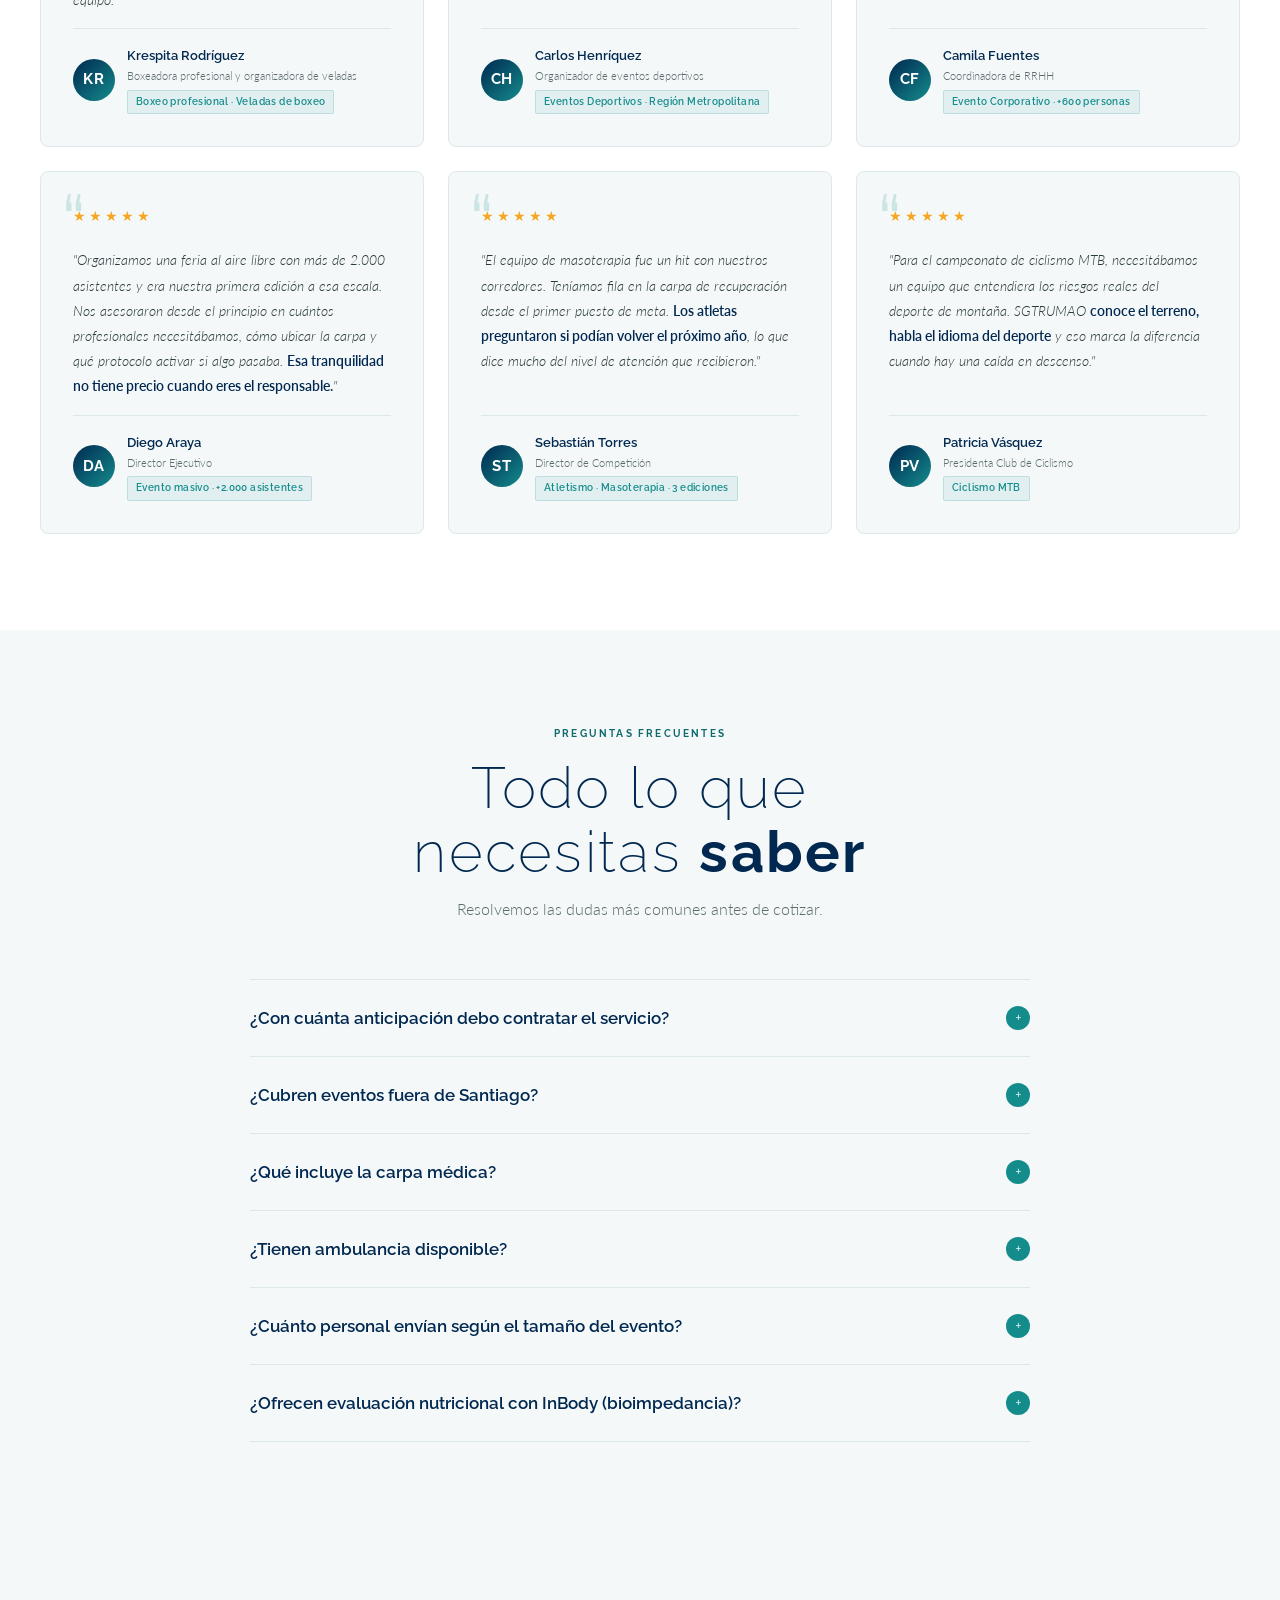
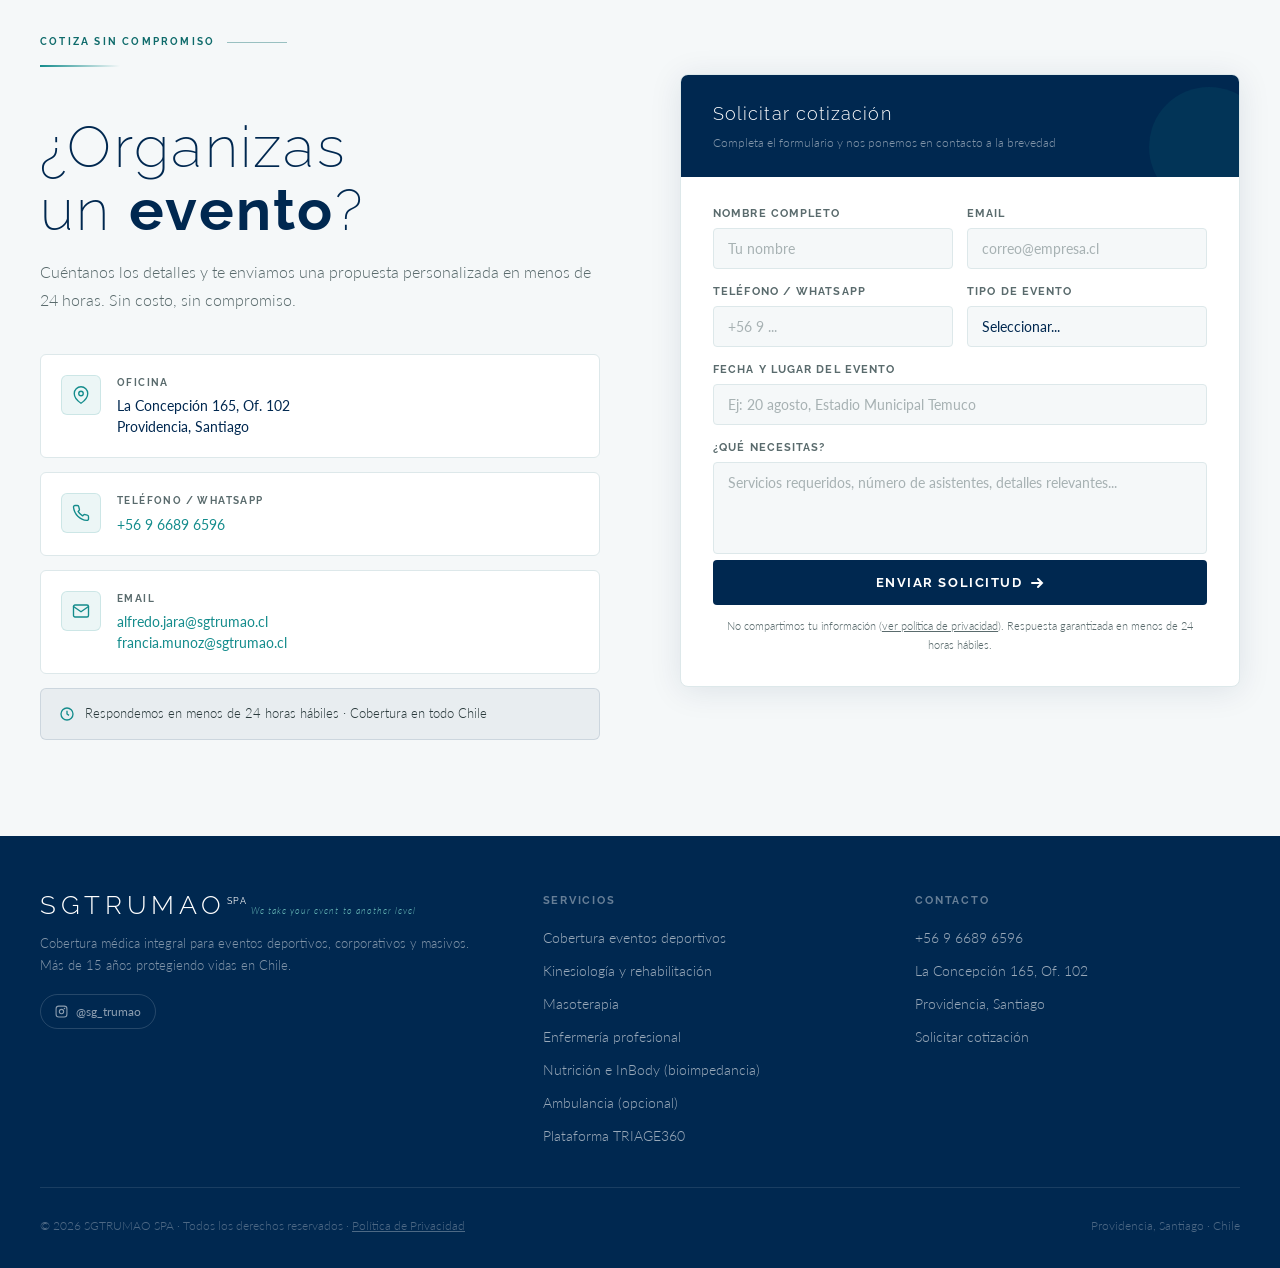
==== commit ea6bb9f3: "feat: tagline del logo en inglés (We take your event to another level) Co-Authored-By: Claude Opus 5" ====
--- a/index.html
+++ b/index.html
@@ -567,7 +567,7 @@
   <div class="nav-inner">
     <a href="#inicio" class="nav-logo">
       <span class="logo-nombre">SGTRUMAO<sup>SPA</sup></span>
-      <span class="logo-tagline">Llevamos tu evento a otro nivel</span>
+      <span class="logo-tagline" lang="en">We take your event to another level</span>
     </a>
     <ul class="nav-links" id="navLinks">
       <li><a href="#servicios">Servicios</a></li>
@@ -1124,7 +1124,7 @@
     <div class="foot-brand">
       <a href="#inicio" class="foot-logo nav-logo">
         <span class="logo-nombre">SGTRUMAO<sup>SPA</sup></span>
-        <span class="logo-tagline">Llevamos tu evento a otro nivel</span>
+        <span class="logo-tagline" lang="en">We take your event to another level</span>
       </a>
       <p>Cobertura médica integral para eventos deportivos, corporativos y masivos. Más de 15 años protegiendo vidas en Chile.</p>
       <a href="https://www.instagram.com/sg_trumao" target="_blank" class="foot-social">
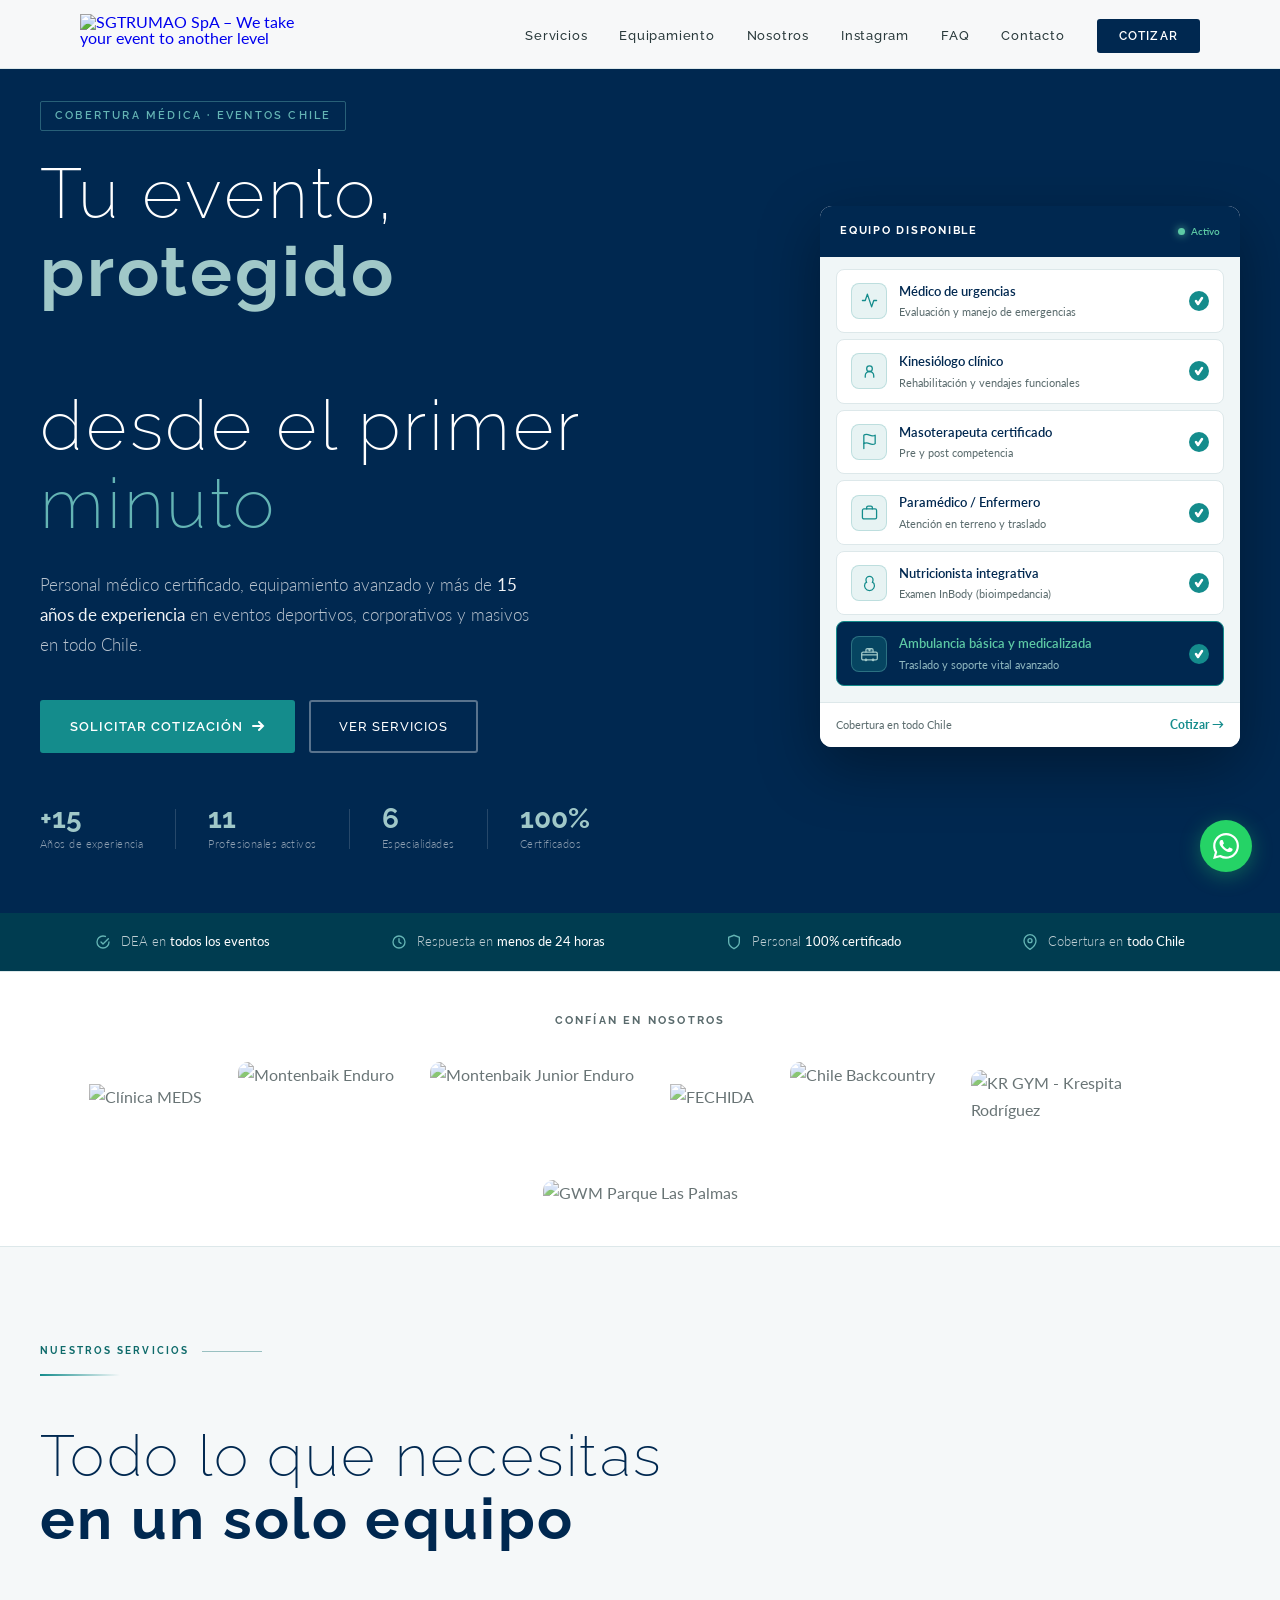
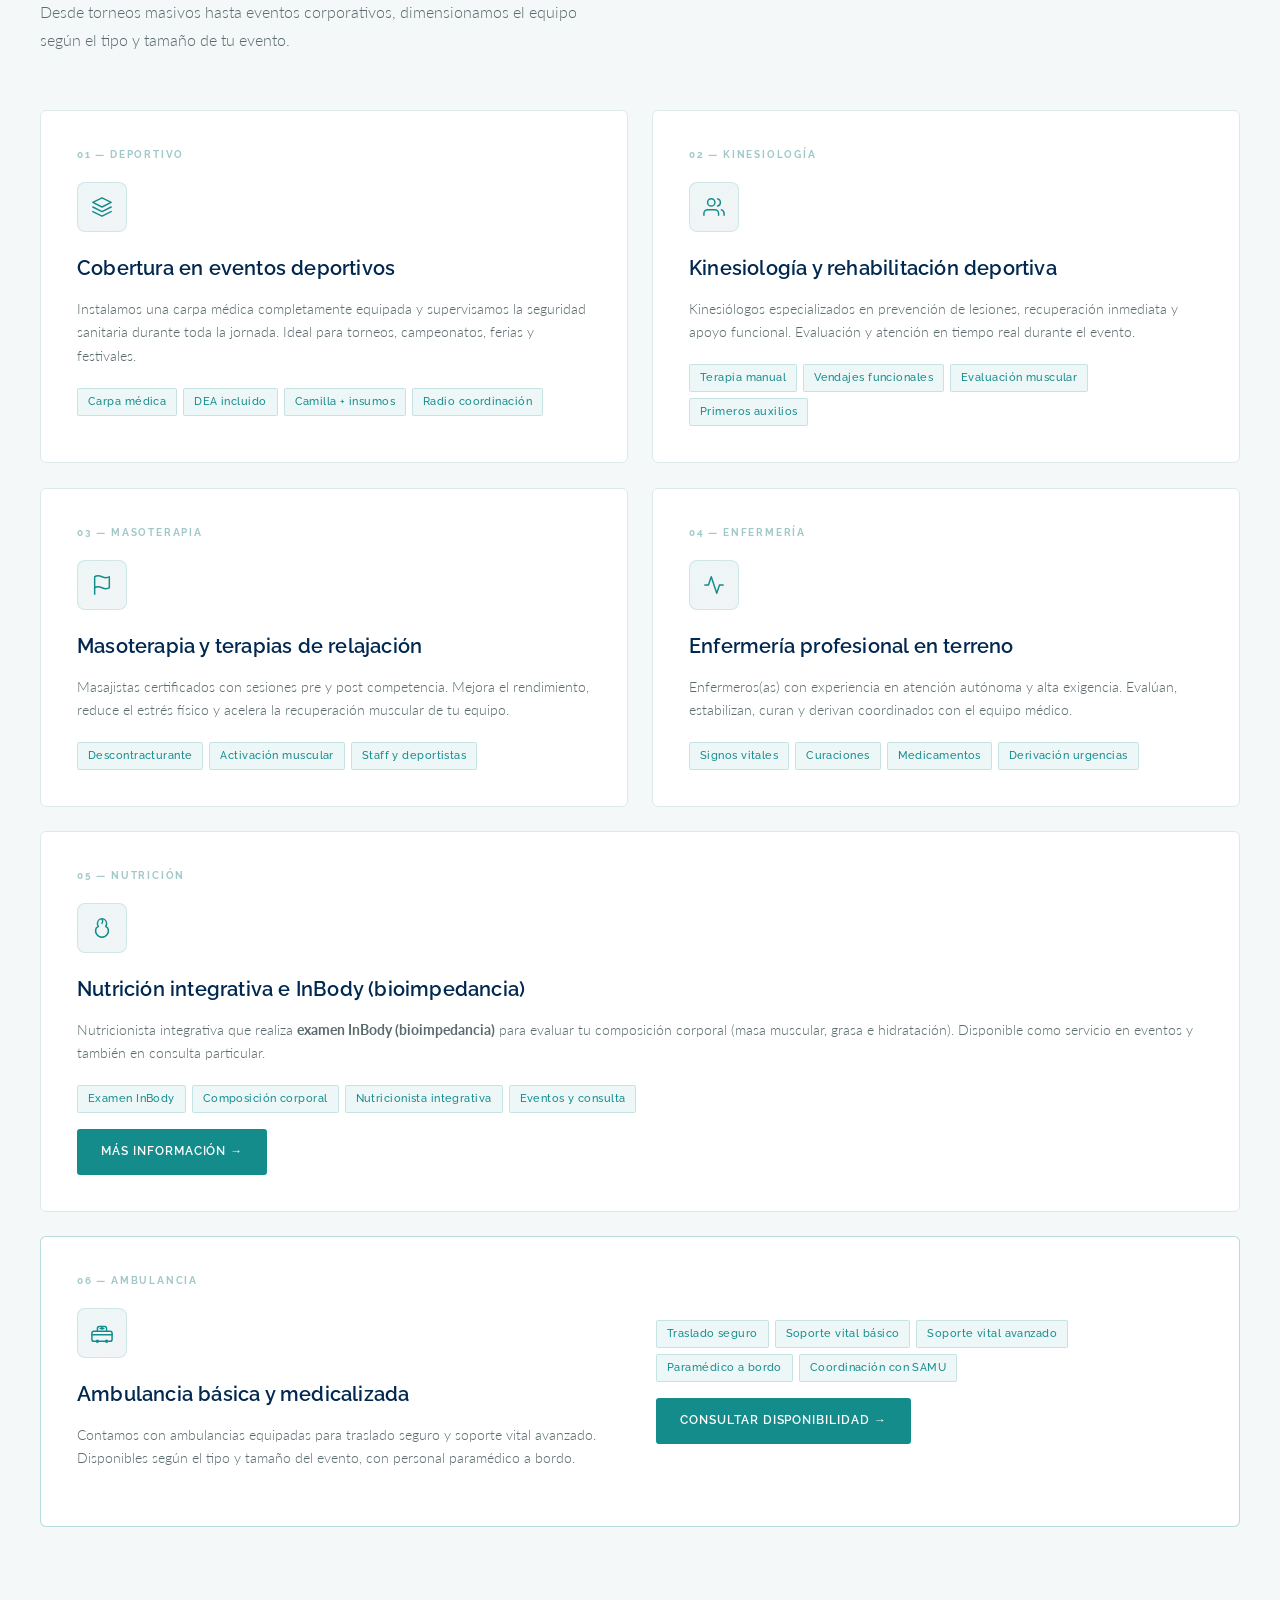
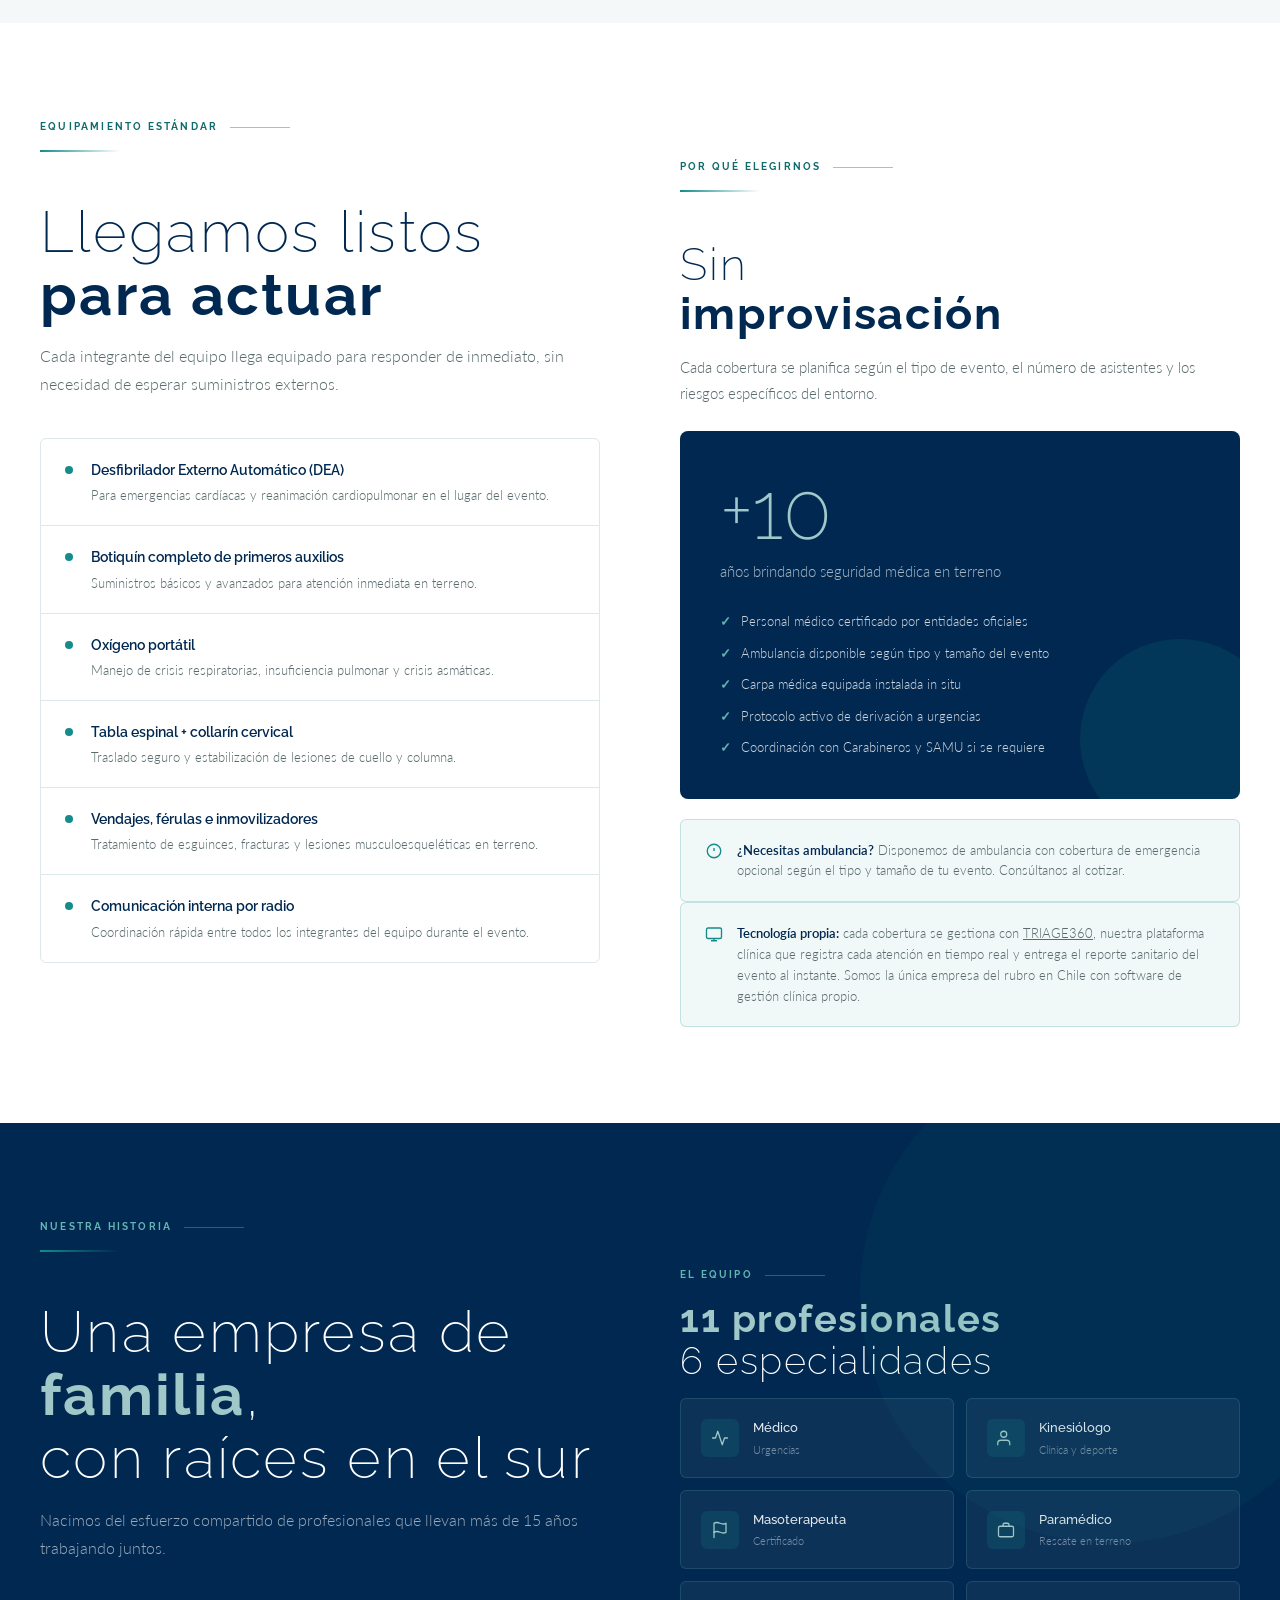
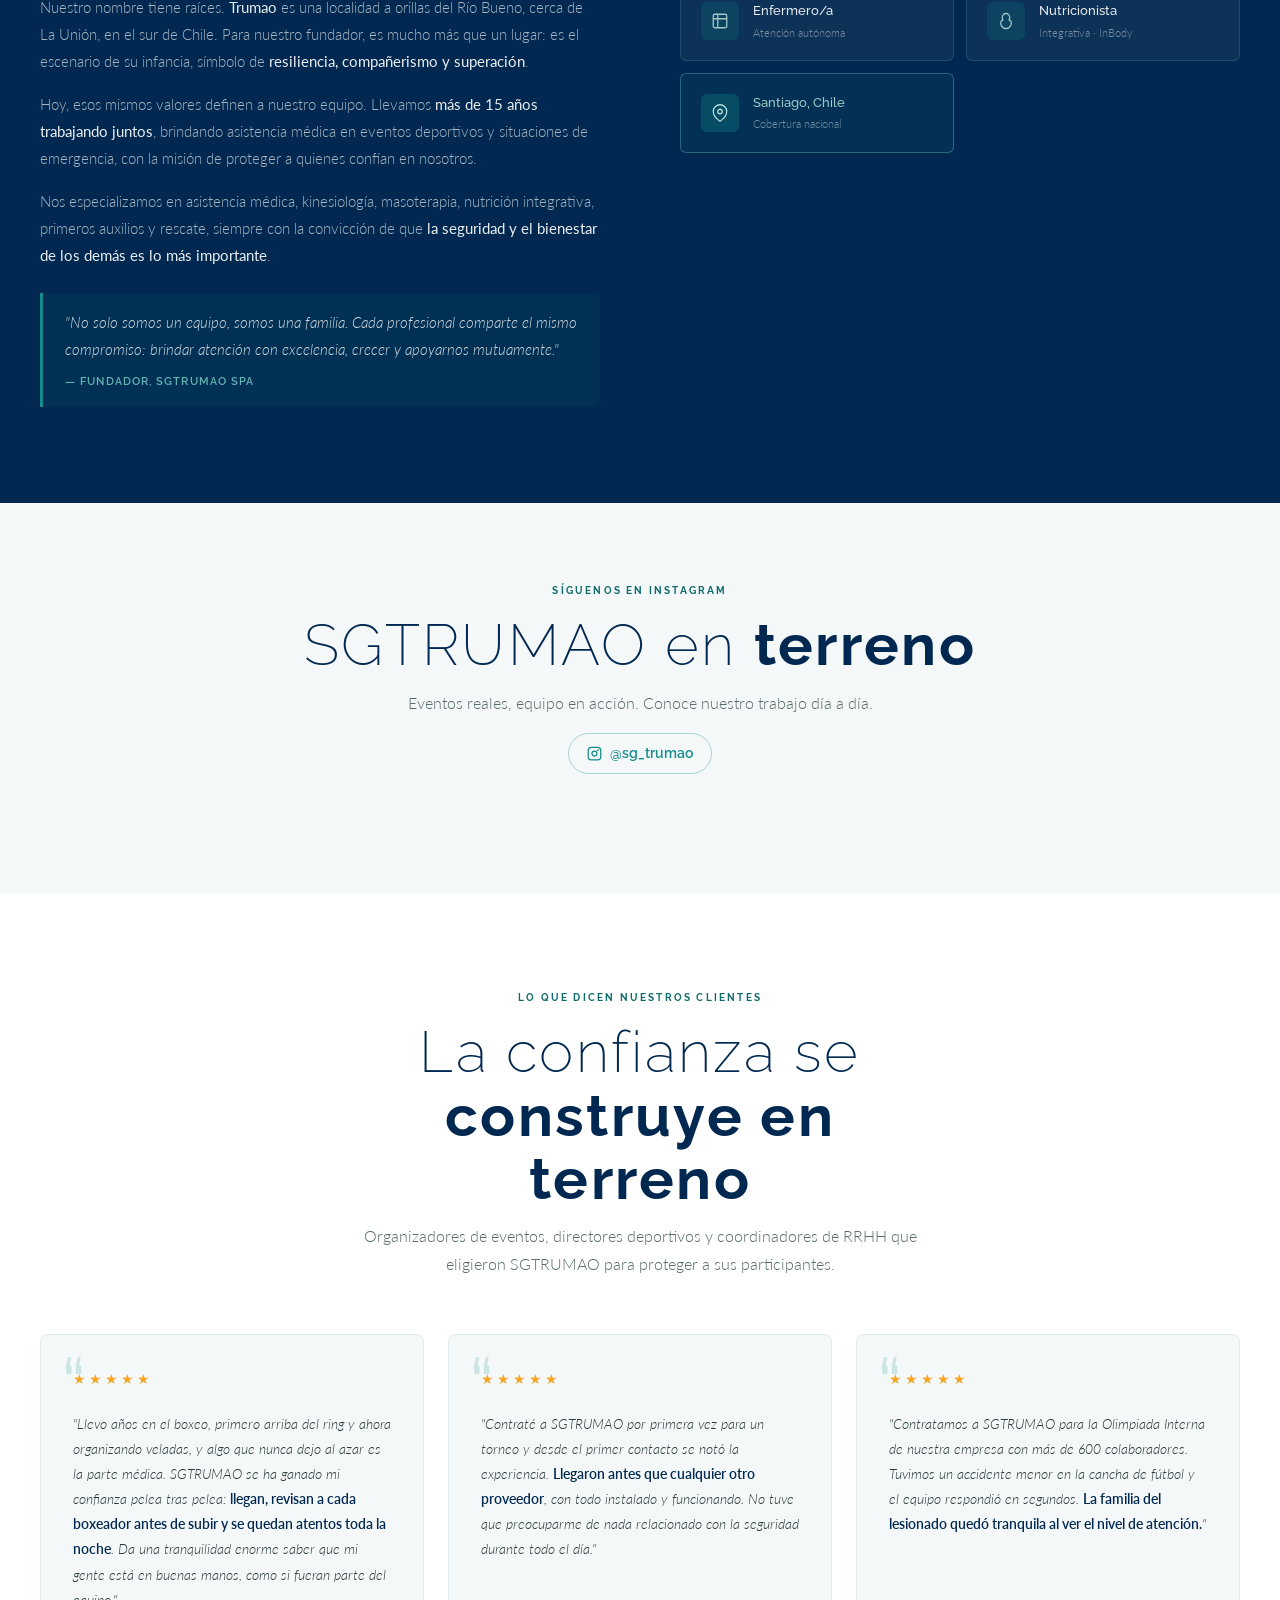
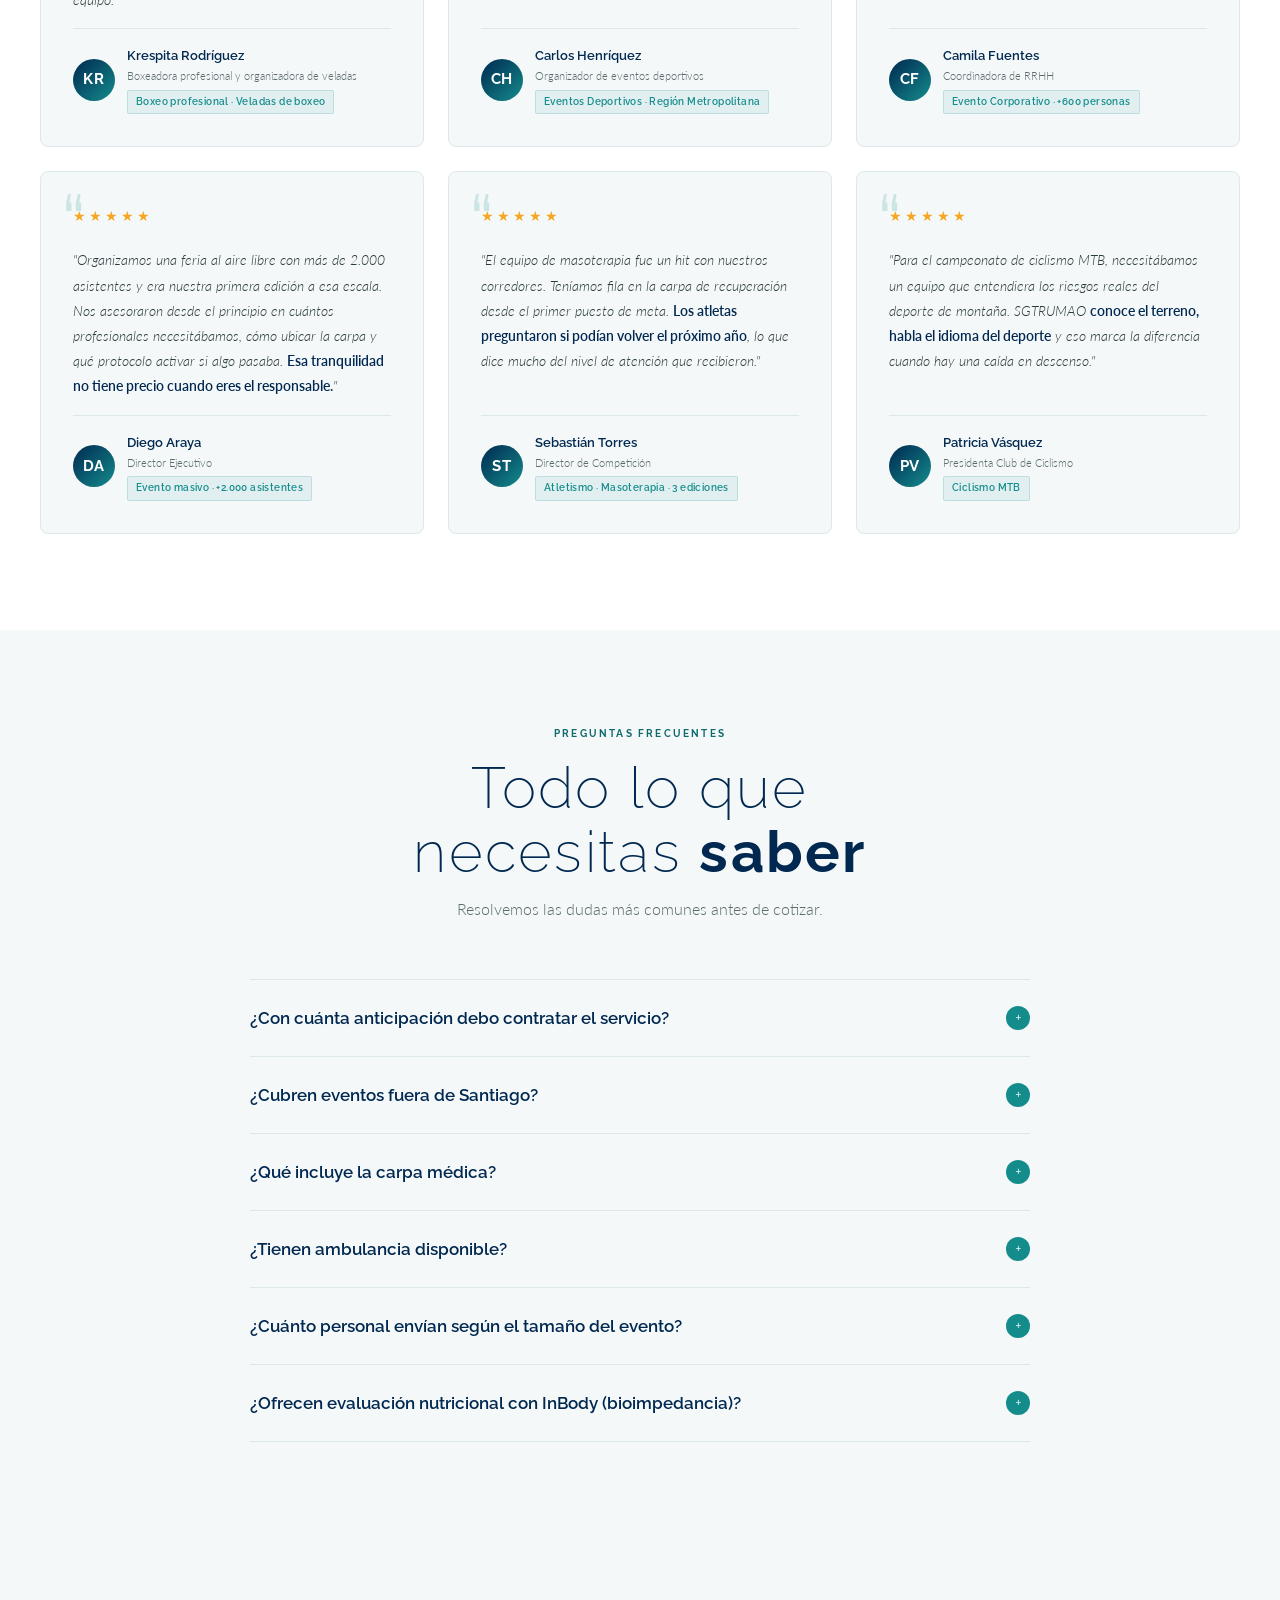
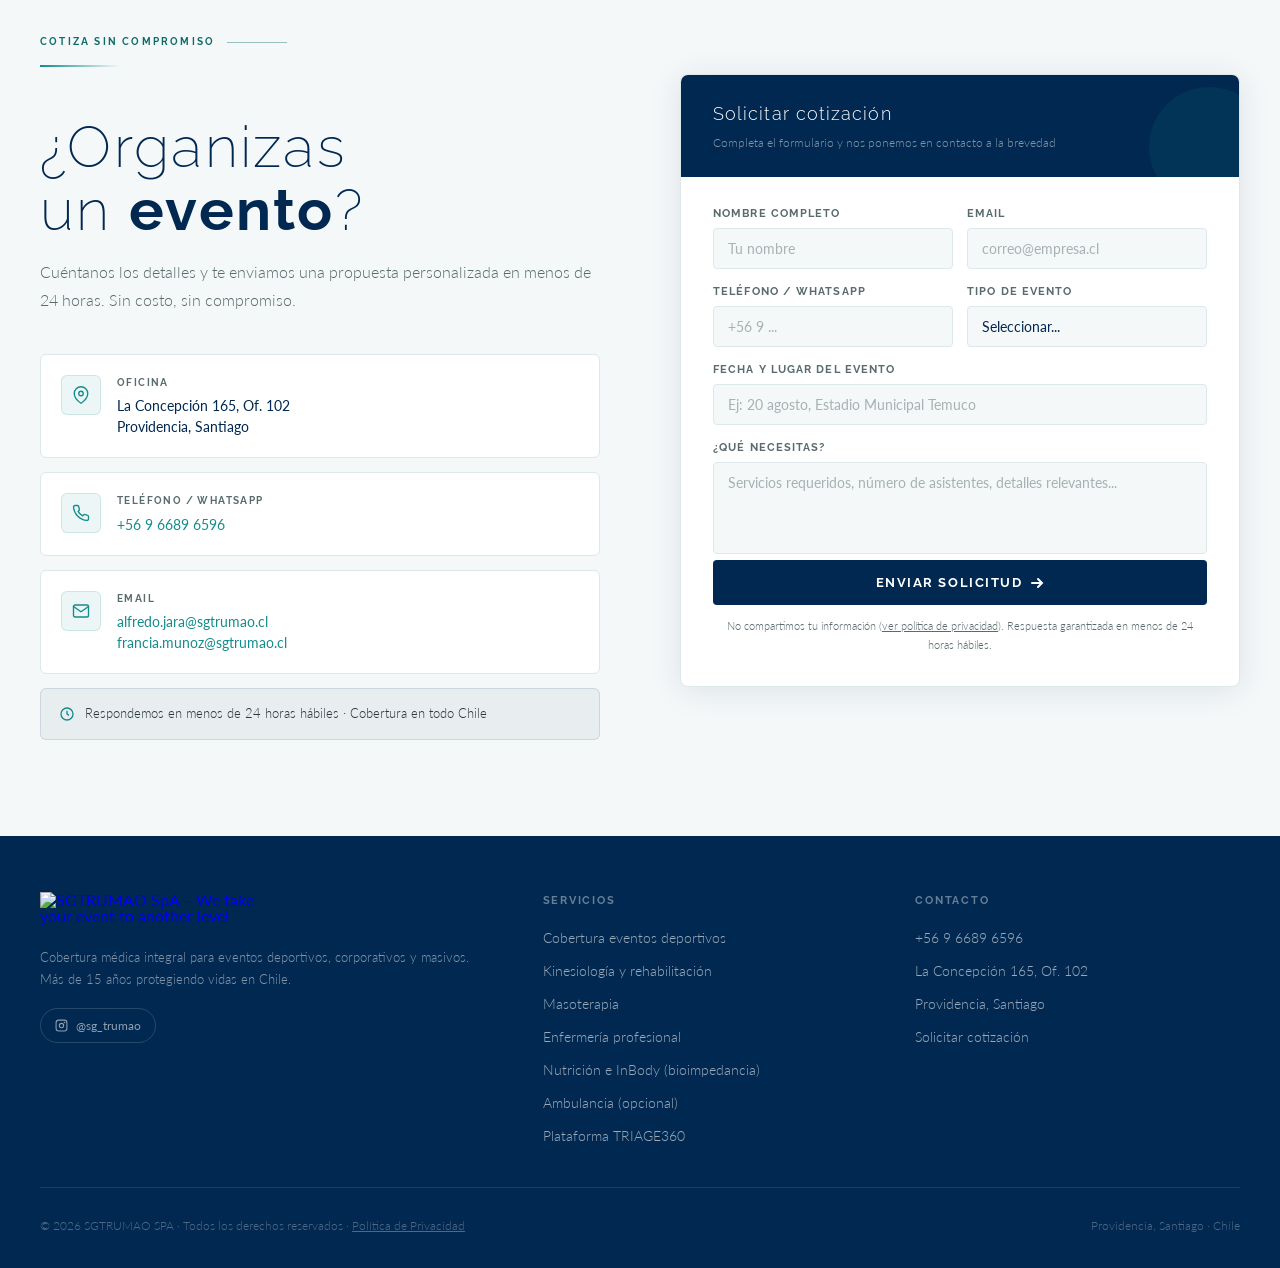
==== commit 19267f91: "feat: logo original SGTRUMAO (SVG) en menú y pie de página Extraído del archivo vectorial sgtrumao_l" ====
--- a/index.html
+++ b/index.html
@@ -211,6 +211,8 @@
 .logo-nombre{font-family:'Raleway',sans-serif;font-weight:300;font-size:26px;letter-spacing:0.18em;color:var(--marino);transition:color .3s}
 .logo-nombre sup{font-size:9px;font-weight:400;letter-spacing:0.1em;vertical-align:super;margin-left:2px}
 .logo-tagline{font-family:'Lato',sans-serif;font-weight:300;font-size:8.5px;letter-spacing:0.12em;color:var(--teal);font-style:italic}
+.logo-img{display:block;height:40px;width:auto}
+@media(max-width:768px){.logo-img{height:34px}}
 .nav-links{display:flex;align-items:center;list-style:none;gap:32px}
 .nav-links a{font-family:'Raleway',sans-serif;font-size:13px;font-weight:500;letter-spacing:0.06em;color:var(--gris-dark);text-decoration:none;transition:color 0.2s;position:relative}
 .nav-links a::after{content:'';position:absolute;bottom:-3px;left:0;right:0;height:2px;background:var(--teal);transform:scaleX(0);transform-origin:left;transition:transform 0.25s ease}
@@ -565,9 +567,8 @@
 <!-- ─── NAVBAR ─── -->
 <nav id="navbar">
   <div class="nav-inner">
-    <a href="#inicio" class="nav-logo">
-      <span class="logo-nombre">SGTRUMAO<sup>SPA</sup></span>
-      <span class="logo-tagline" lang="en">We take your event to another level</span>
+    <a href="#inicio" class="nav-logo" aria-label="SGTRUMAO SpA – inicio">
+      <img class="logo-img" src="https://www.sgtrumao.cl/img/logo-sgtrumao-marino.svg" alt="SGTRUMAO SpA – We take your event to another level" width="217" height="40">
     </a>
     <ul class="nav-links" id="navLinks">
       <li><a href="#servicios">Servicios</a></li>
@@ -1122,9 +1123,8 @@
 <footer>
   <div class="footer-top">
     <div class="foot-brand">
-      <a href="#inicio" class="foot-logo nav-logo">
-        <span class="logo-nombre">SGTRUMAO<sup>SPA</sup></span>
-        <span class="logo-tagline" lang="en">We take your event to another level</span>
+      <a href="#inicio" class="foot-logo nav-logo" aria-label="SGTRUMAO SpA – inicio">
+        <img class="logo-img" src="https://www.sgtrumao.cl/img/logo-sgtrumao-blanco.svg" alt="SGTRUMAO SpA – We take your event to another level" width="217" height="40" loading="lazy">
       </a>
       <p>Cobertura médica integral para eventos deportivos, corporativos y masivos. Más de 15 años protegiendo vidas en Chile.</p>
       <a href="https://www.instagram.com/sg_trumao" target="_blank" class="foot-social">
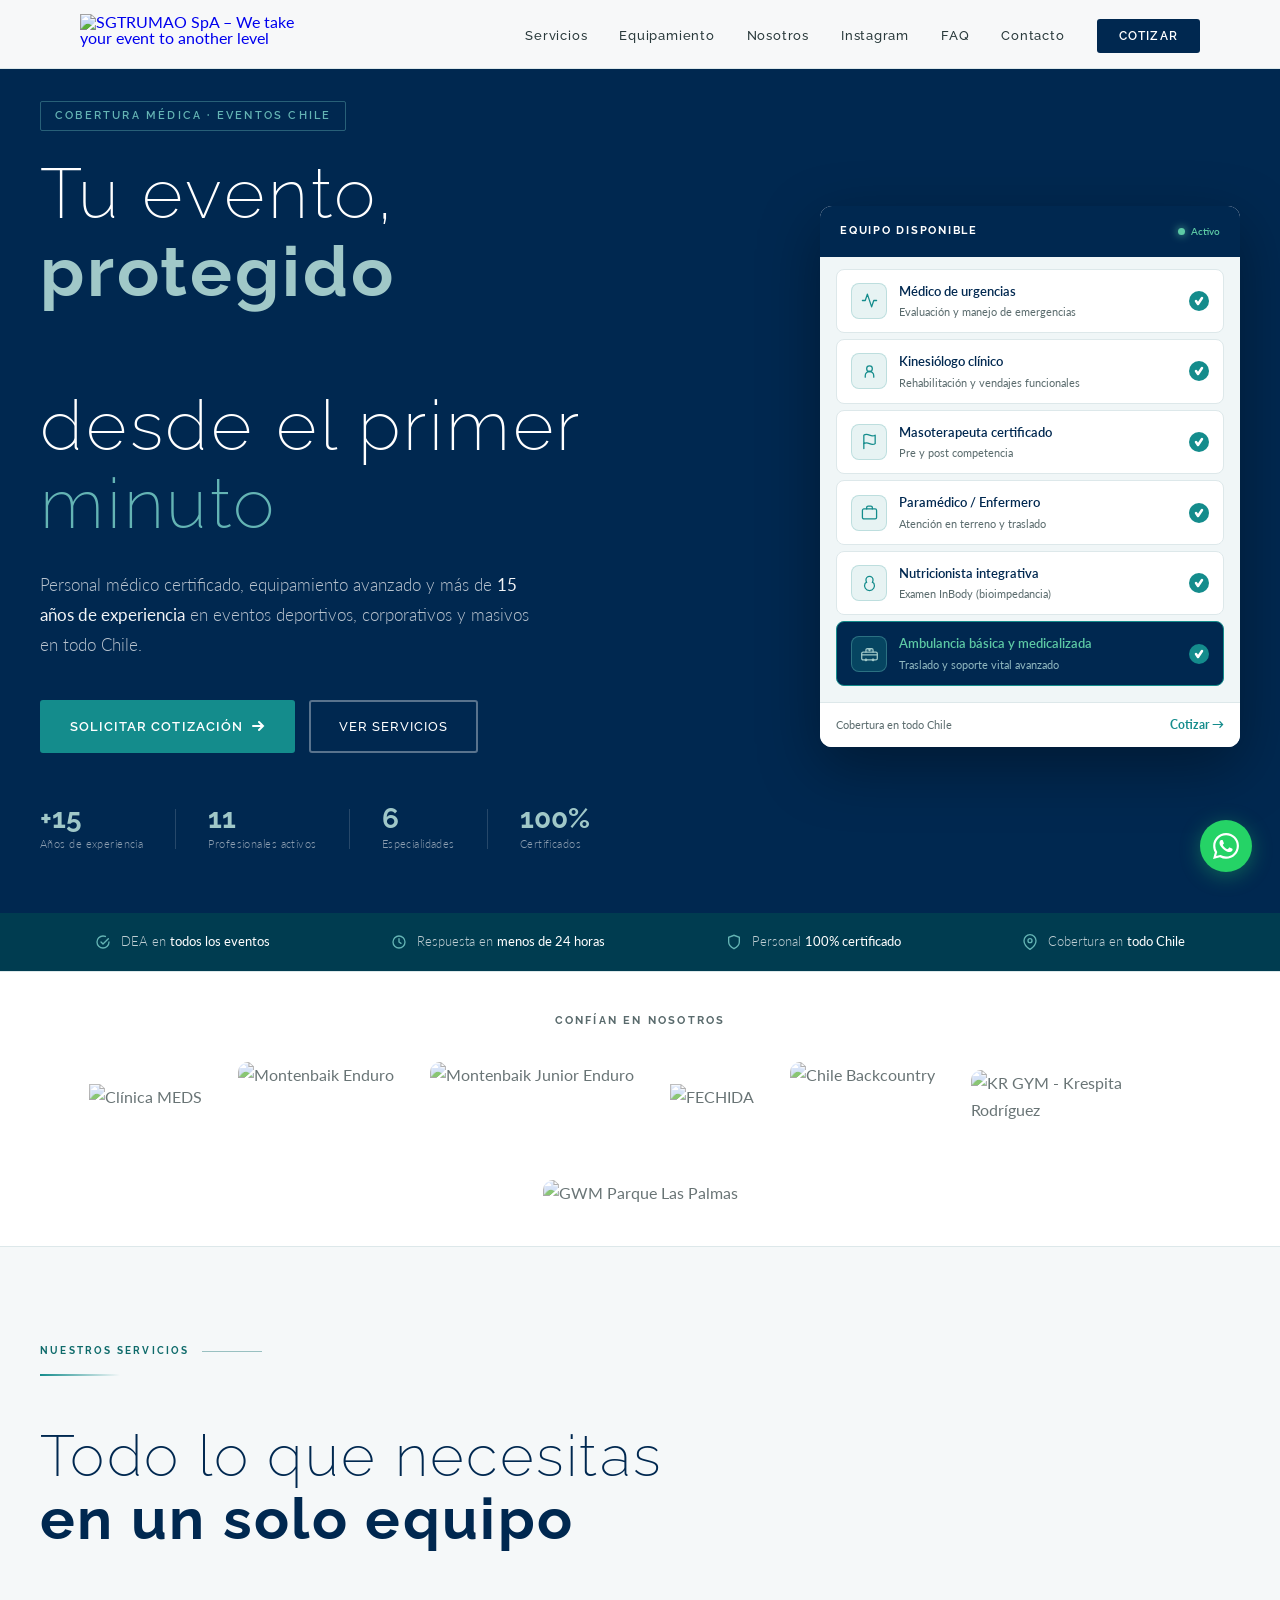
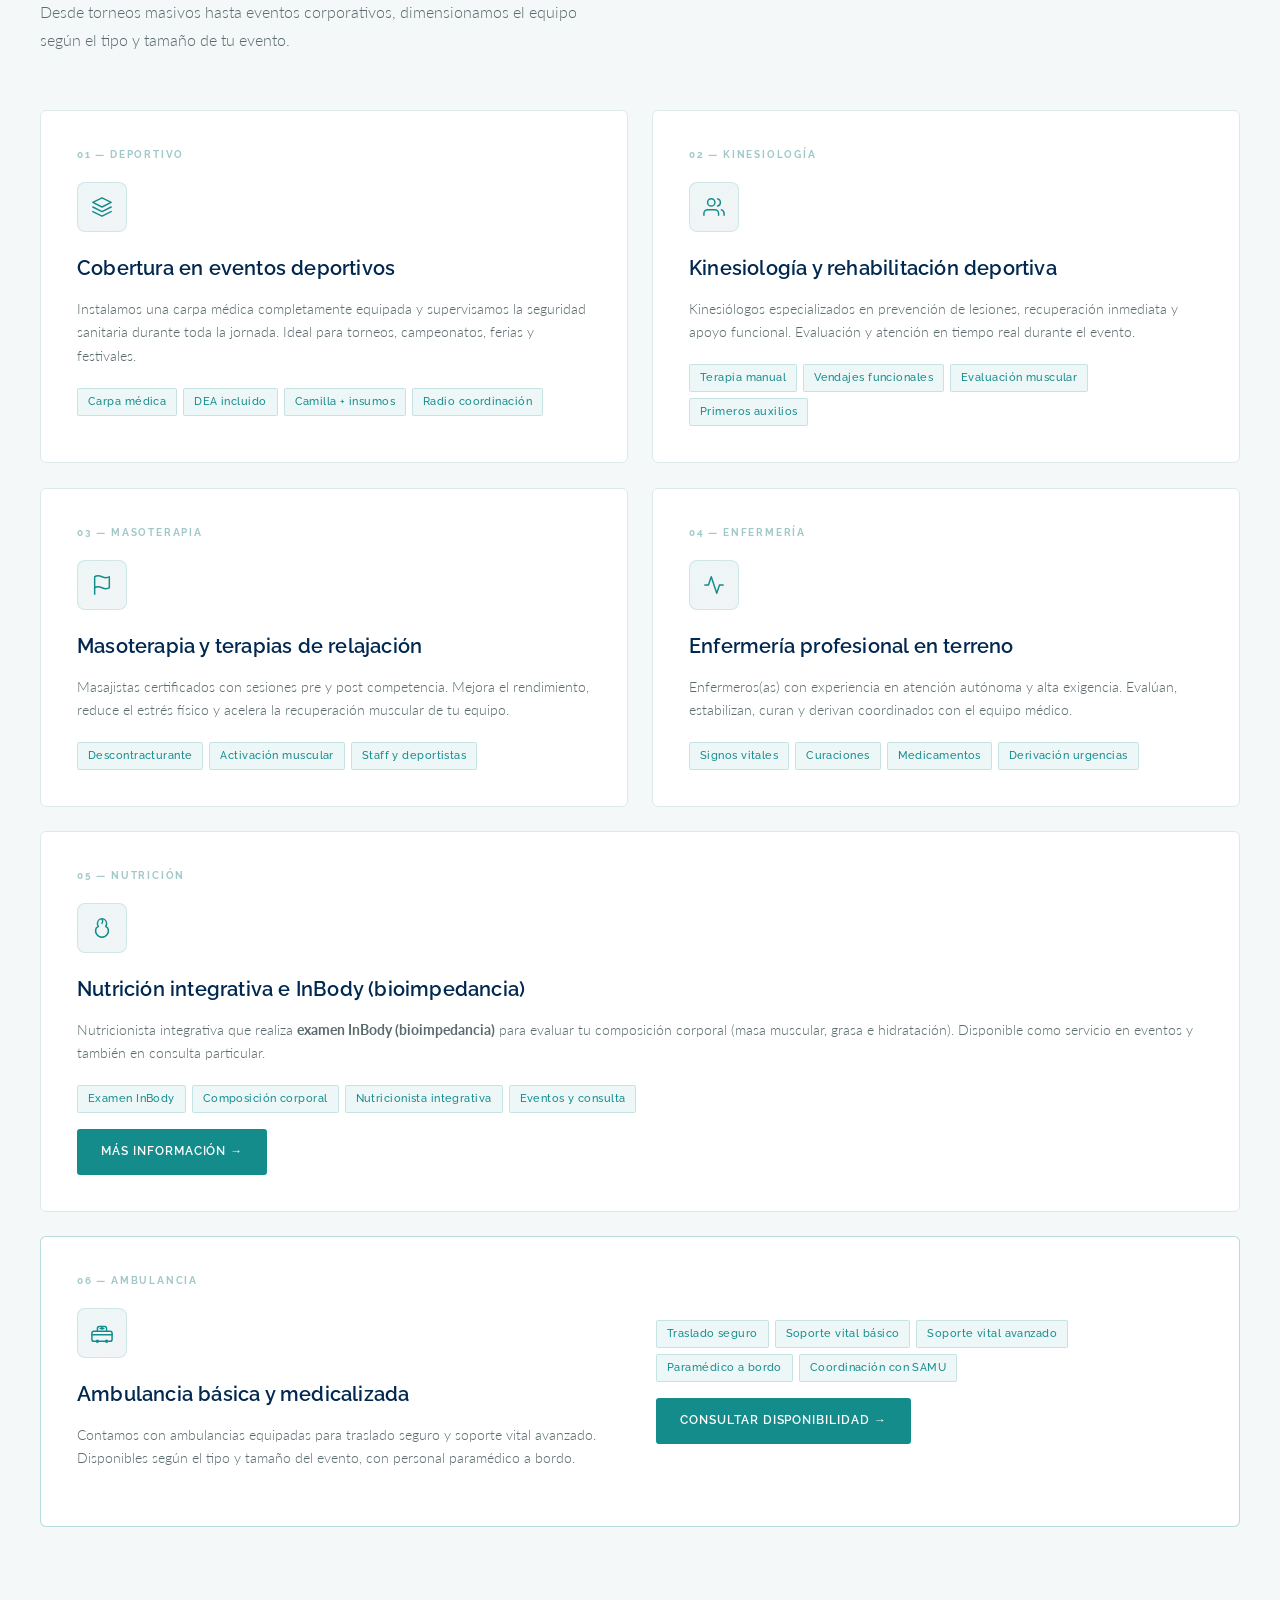
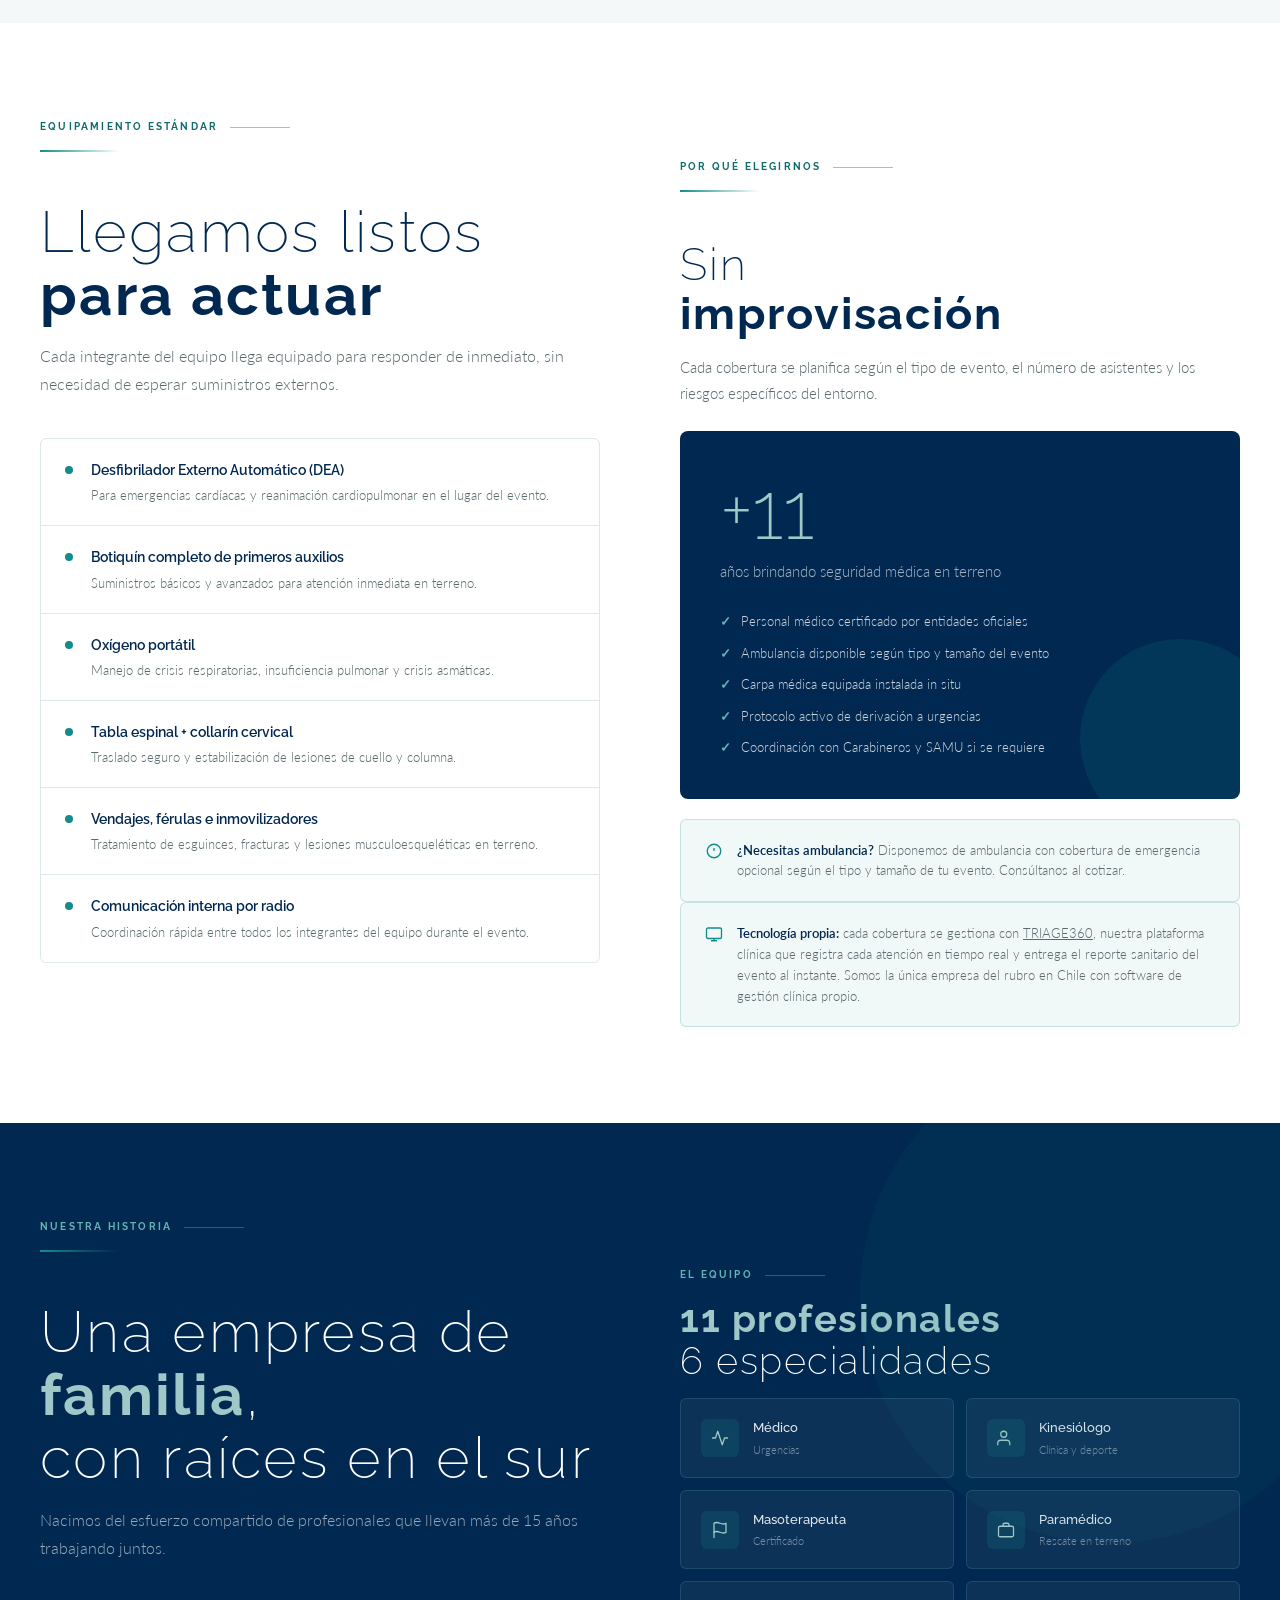
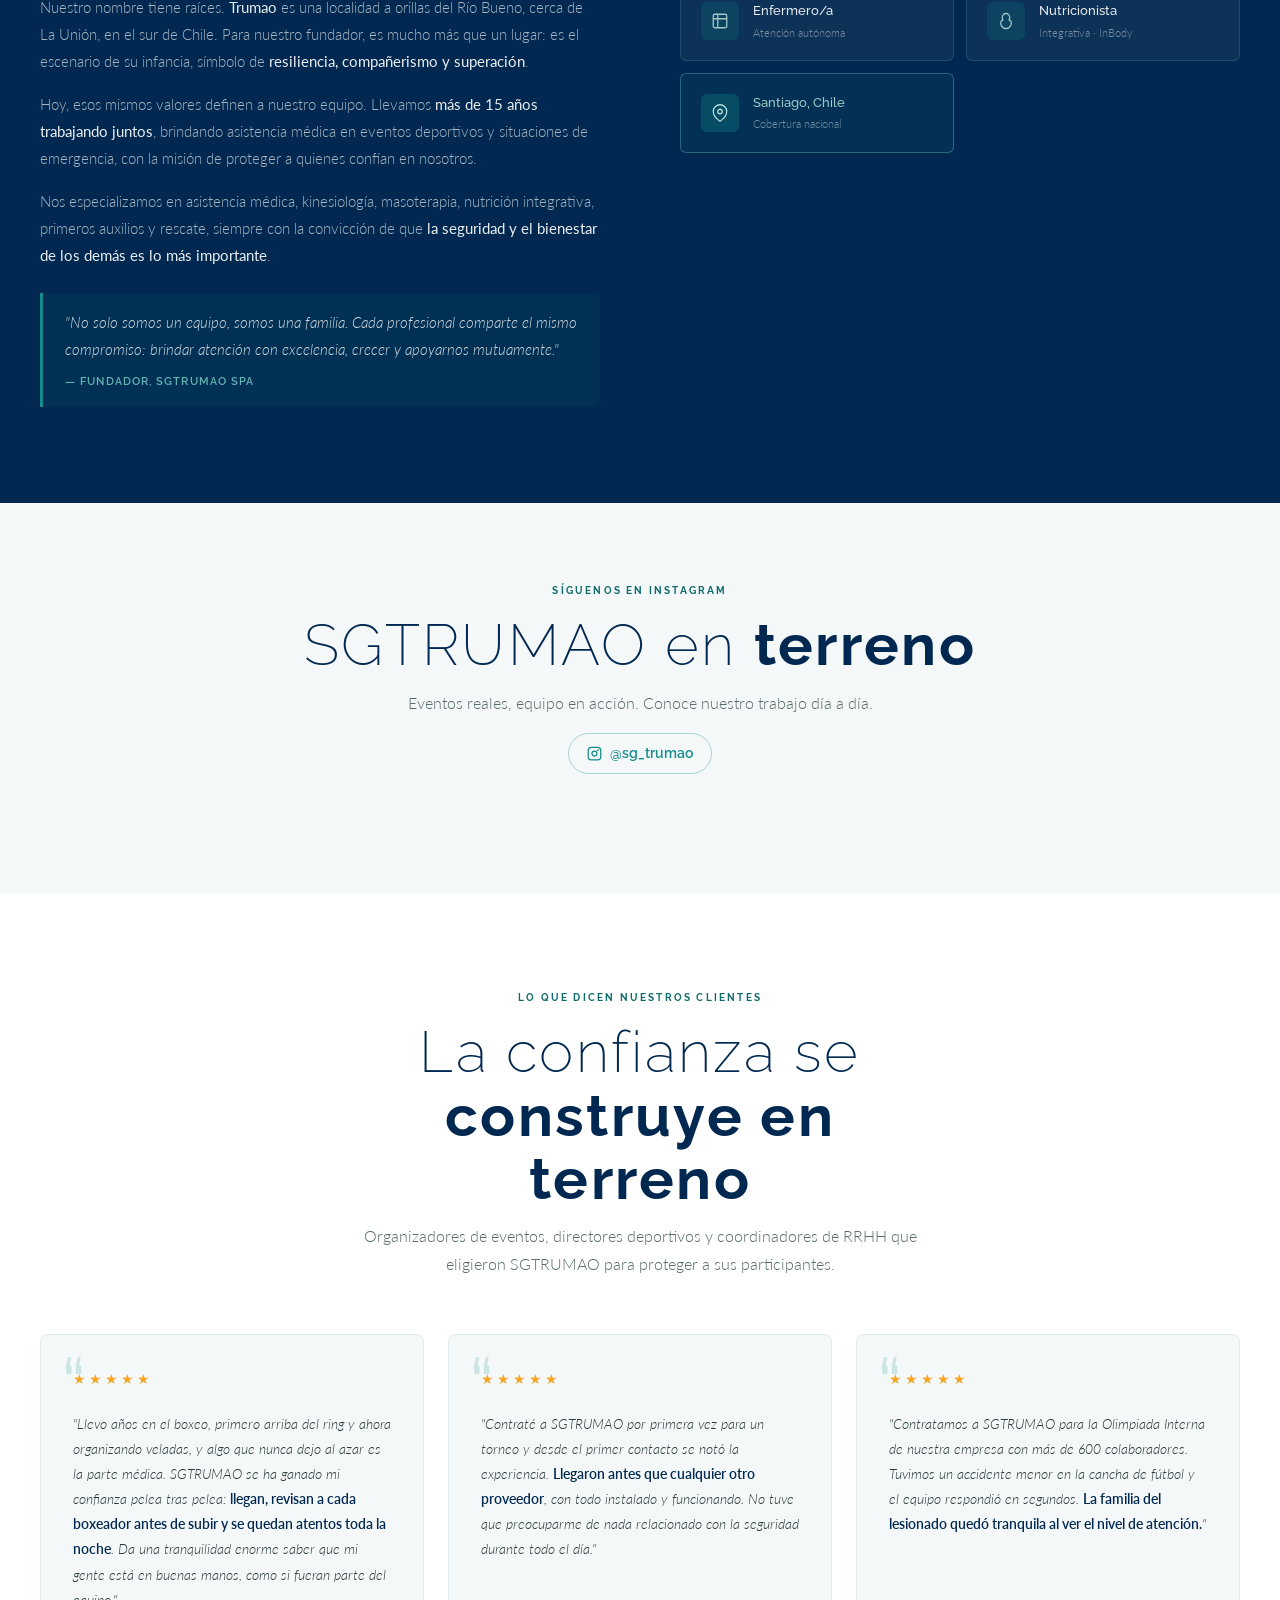
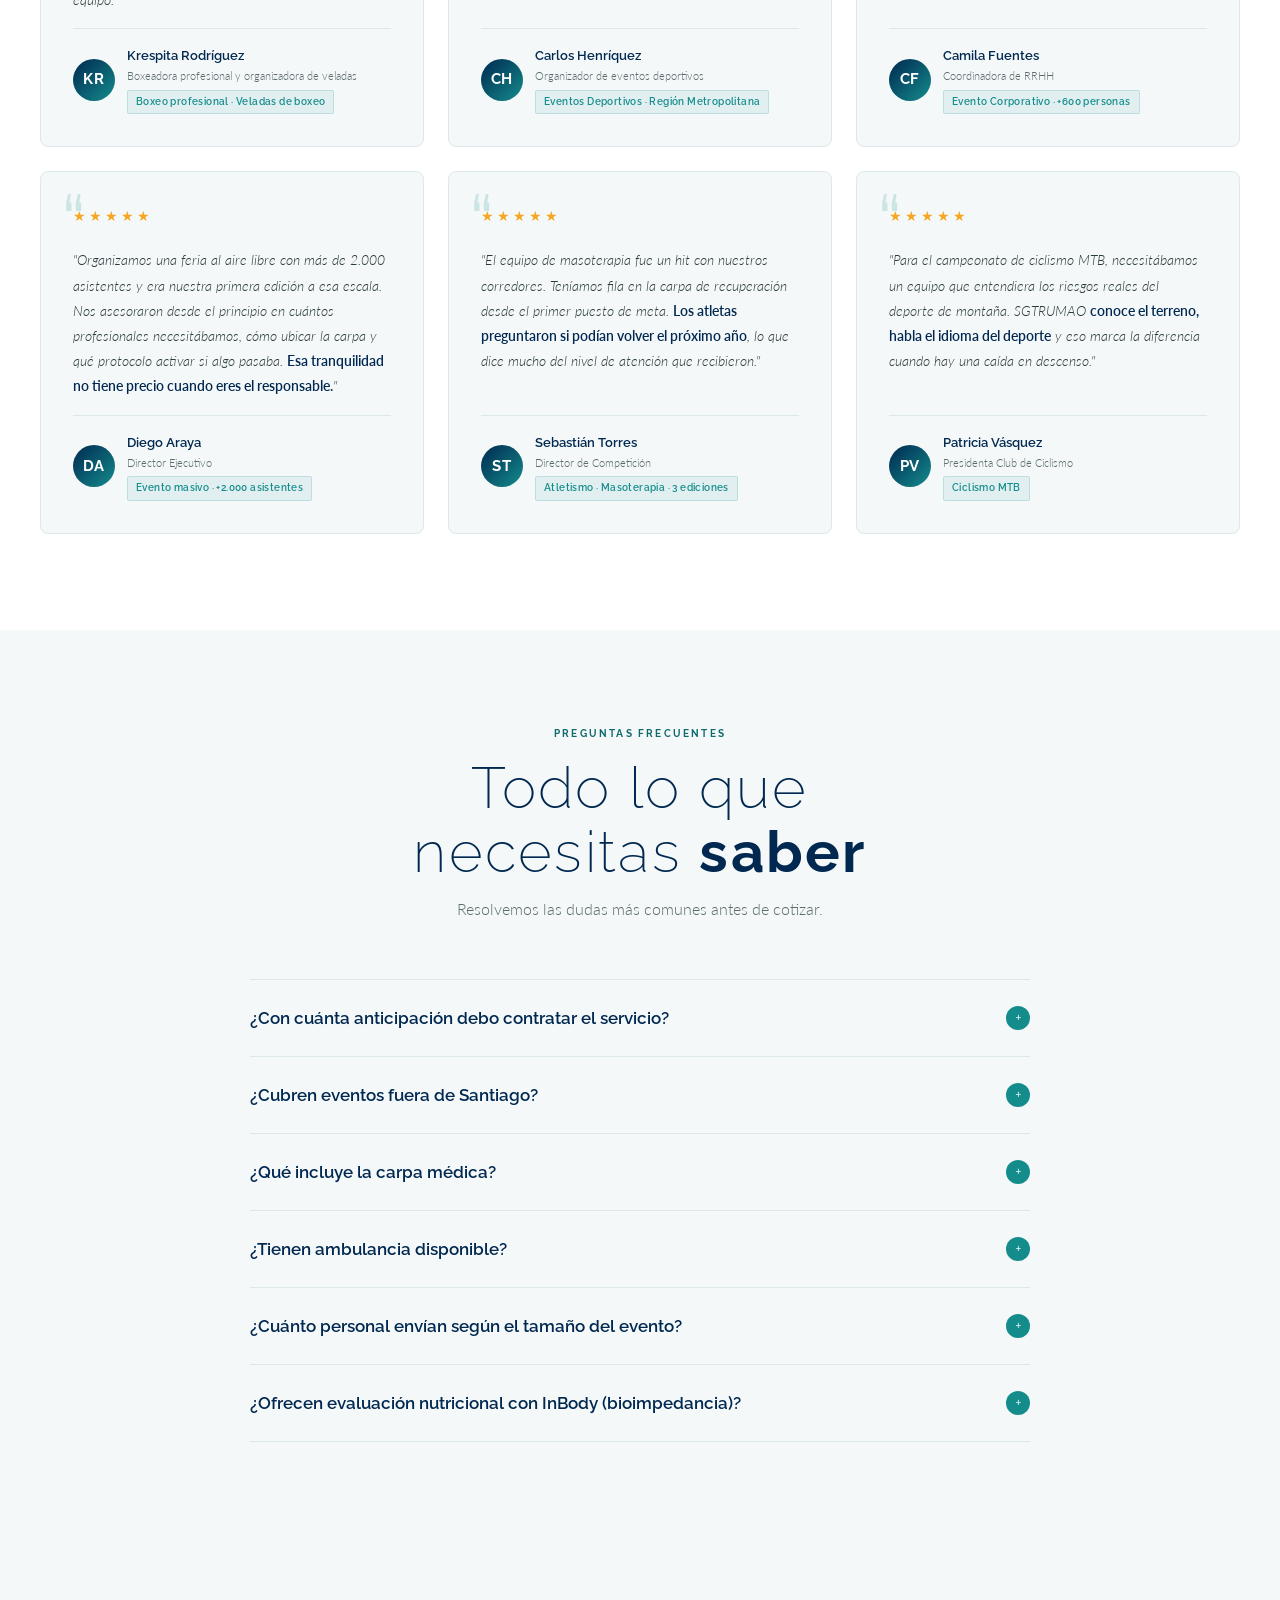
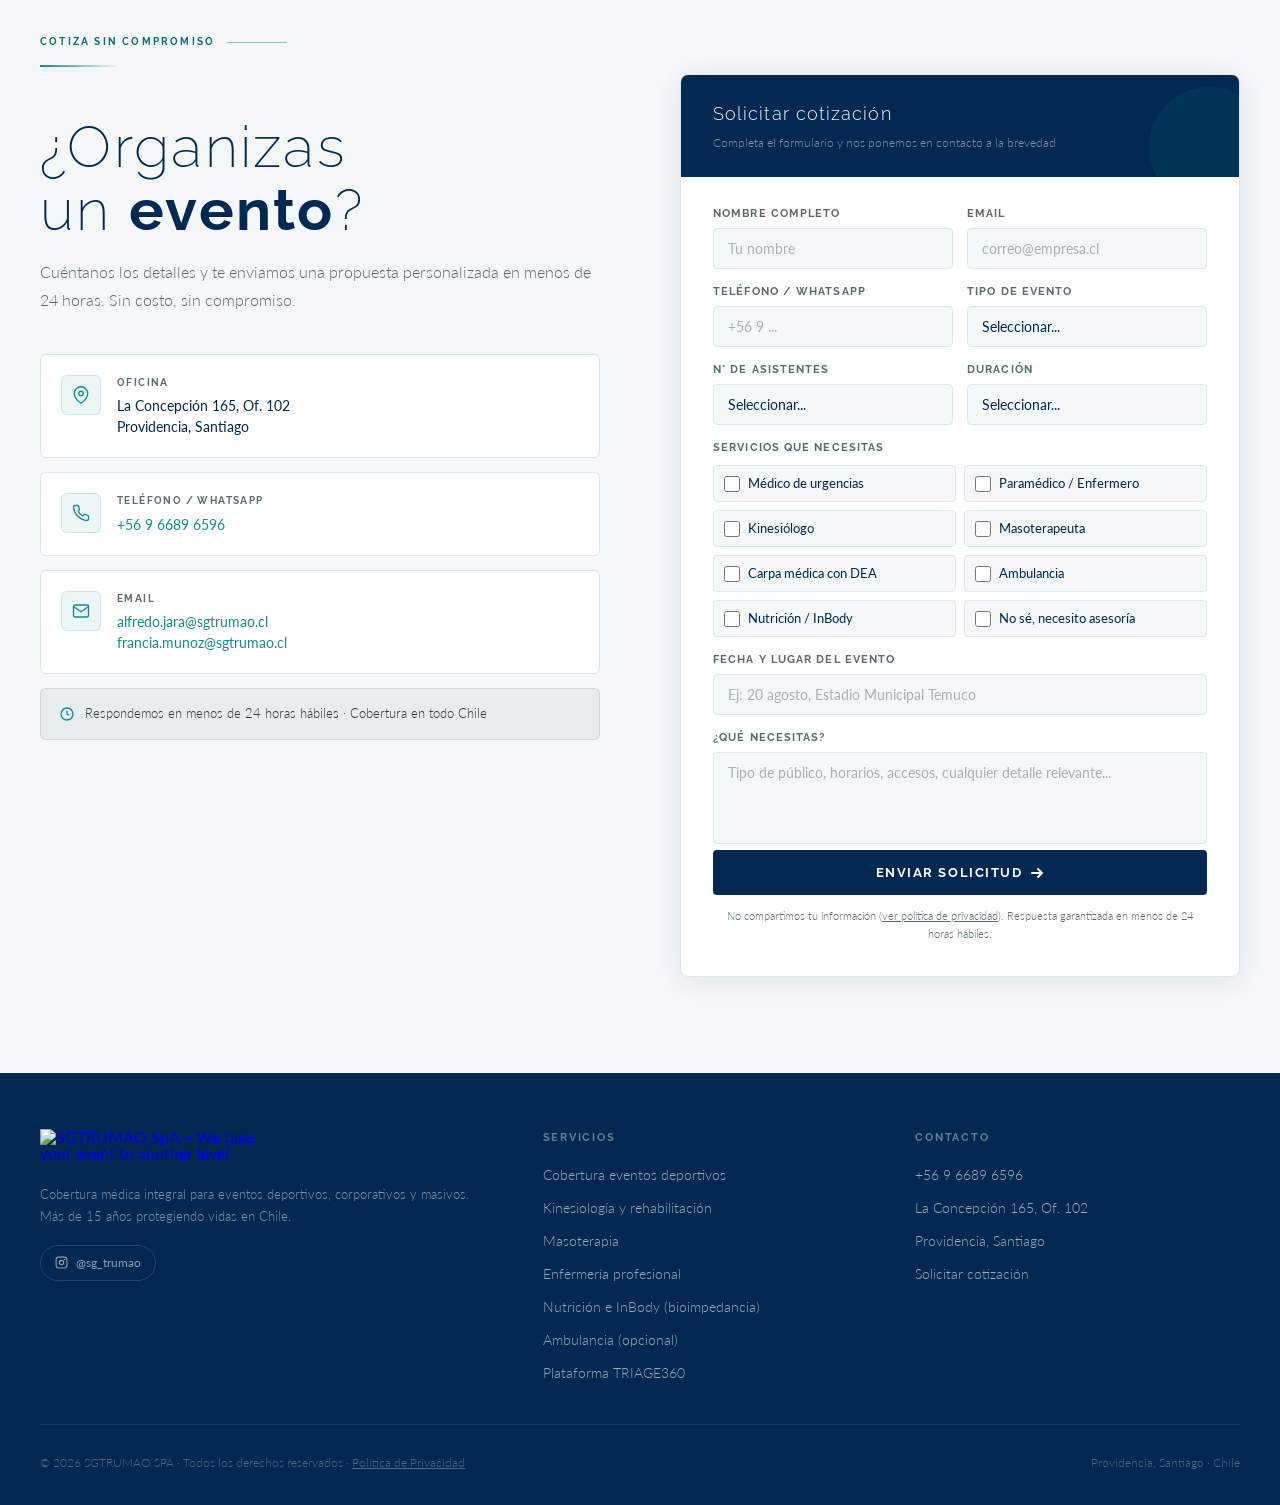
==== commit a2f86bb8: "feat: medición de contactos, formulario más completo y GSAP diferido - dataLayer: generate_lead, lea" ====
--- a/index.html
+++ b/index.html
@@ -143,11 +143,11 @@
   }
   </script>
 
-  <!-- Three.js -->
+  <!-- Instagram (Behold) -->
   <script type="module" src="https://w.behold.so/widget.js"></script>
   <!-- GSAP -->
-  <script src="https://cdnjs.cloudflare.com/ajax/libs/gsap/3.12.2/gsap.min.js"></script>
-  <script src="https://cdnjs.cloudflare.com/ajax/libs/gsap/3.12.2/ScrollTrigger.min.js"></script>
+  <script defer src="https://cdnjs.cloudflare.com/ajax/libs/gsap/3.12.2/gsap.min.js"></script>
+  <script defer src="https://cdnjs.cloudflare.com/ajax/libs/gsap/3.12.2/ScrollTrigger.min.js"></script>
 
   <link rel="canonical" href="https://www.sgtrumao.cl">
   <link rel="preconnect" href="https://fonts.googleapis.com">
@@ -419,6 +419,14 @@
 .fg input::placeholder,.fg textarea::placeholder{color:rgba(90,107,109,0.5)}
 .btn-enviar{width:100%;background:var(--marino);color:#fff;border:none;padding:15px 24px;border-radius:4px;font-family:'Raleway',sans-serif;font-size:13px;font-weight:700;letter-spacing:0.12em;text-transform:uppercase;cursor:none;margin-top:6px;transition:background 0.2s,transform 0.15s,box-shadow .3s;display:flex;align-items:center;justify-content:center;gap:8px}
 .btn-enviar:hover{background:var(--teal);transform:translateY(-2px);box-shadow:0 8px 30px rgba(20,140,140,0.4)}
+.fg-servicios{border:0;padding:0;margin:0;min-width:0}
+.fg-servicios legend{font-size:11px;font-weight:700;letter-spacing:0.1em;text-transform:uppercase;color:var(--gris-texto);font-family:'Raleway',sans-serif;margin-bottom:8px;padding:0}
+.chk-grid{display:grid;grid-template-columns:1fr 1fr;gap:8px}
+.fg .chk{display:flex;align-items:center;gap:8px;font-size:13px;line-height:1.3;color:var(--marino);background:var(--gris-bg);border:1px solid var(--gris-borde);border-radius:4px;padding:9px 10px;cursor:pointer;transition:border-color .2s,background .2s;text-transform:none;letter-spacing:0;font-weight:400;font-family:'Lato',sans-serif}
+.fg .chk input{-webkit-appearance:auto;appearance:auto;accent-color:var(--teal);width:16px;height:16px;margin:0;padding:0;flex-shrink:0;background:none;border:0;box-shadow:none}
+.fg .chk:has(input:checked){border-color:var(--teal);background:#fff}
+.fg .chk:has(input:focus-visible){box-shadow:0 0 0 3px rgba(20,140,140,0.15)}
+@media(max-width:360px){.chk-grid{grid-template-columns:1fr}}
 .form-note{text-align:center;font-size:11px;color:var(--gris-texto);margin-top:12px;font-weight:300}
 .form-success{display:none;text-align:center;padding:48px 32px}
 .suc-ico{width:60px;height:60px;border-radius:50%;background:rgba(20,140,140,0.1);border:2px solid var(--teal);display:flex;align-items:center;justify-content:center;margin:0 auto 20px;font-size:24px;color:var(--teal)}
@@ -1099,9 +1107,41 @@
                   <option>Otro</option>
                 </select>
               </div>
+              <div class="fg"><label for="asistentes">N° de asistentes</label>
+                <select id="asistentes" name="asistentes">
+                  <option value="">Seleccionar...</option>
+                  <option>Menos de 100</option>
+                  <option>100 a 500</option>
+                  <option>500 a 2.000</option>
+                  <option>Más de 2.000</option>
+                  <option>No lo sé aún</option>
+                </select>
+              </div>
+              <div class="fg"><label for="duracion">Duración</label>
+                <select id="duracion" name="duracion">
+                  <option value="">Seleccionar...</option>
+                  <option>Medio día</option>
+                  <option>1 día</option>
+                  <option>2 o más días</option>
+                  <option>Recurrente (temporada / liga)</option>
+                </select>
+              </div>
+              <fieldset class="fg full fg-servicios"><legend>Servicios que necesitas</legend>
+                <div class="chk-grid">
+                  <label class="chk"><input type="checkbox" name="servicios" value="Médico de urgencias"><span>Médico de urgencias</span></label>
+                  <label class="chk"><input type="checkbox" name="servicios" value="Paramédico / Enfermero"><span>Paramédico / Enfermero</span></label>
+                  <label class="chk"><input type="checkbox" name="servicios" value="Kinesiólogo"><span>Kinesiólogo</span></label>
+                  <label class="chk"><input type="checkbox" name="servicios" value="Masoterapeuta"><span>Masoterapeuta</span></label>
+                  <label class="chk"><input type="checkbox" name="servicios" value="Carpa médica con DEA"><span>Carpa médica con DEA</span></label>
+                  <label class="chk"><input type="checkbox" name="servicios" value="Ambulancia"><span>Ambulancia</span></label>
+                  <label class="chk"><input type="checkbox" name="servicios" value="Nutrición / InBody"><span>Nutrición / InBody</span></label>
+                  <label class="chk"><input type="checkbox" name="servicios" value="No sé, necesito asesoría"><span>No sé, necesito asesoría</span></label>
+                </div>
+              </fieldset>
               <div class="fg full"><label for="lugar">Fecha y lugar del evento</label><input type="text" id="lugar" name="lugar" placeholder="Ej: 20 agosto, Estadio Municipal Temuco"></div>
-              <div class="fg full"><label for="msg">¿Qué necesitas?</label><textarea id="msg" name="msg" rows="4" placeholder="Servicios requeridos, número de asistentes, detalles relevantes..."></textarea></div>
+              <div class="fg full"><label for="msg">¿Qué necesitas?</label><textarea id="msg" name="msg" rows="4" placeholder="Tipo de público, horarios, accesos, cualquier detalle relevante..."></textarea></div>
             </div>
+            <div class="form-error" id="formError" role="alert" hidden></div>
             <button class="btn-enviar" onclick="submitForm()">
               Enviar solicitud
               <svg width="14" height="14" viewBox="0 0 14 14" fill="none" stroke="currentColor" stroke-width="2" stroke-linecap="round"><path d="M2 7h10M8 3l4 4-4 4"/></svg>
@@ -1186,6 +1226,19 @@
 document.addEventListener('mousemove',e=>{
   dot.style.left=e.clientX+'px'; dot.style.top=e.clientY+'px';
   document.body.classList.add('cursor-ready');
+});
+
+/* ── MEDICIÓN (Google Tag Manager) ── */
+window.dataLayer=window.dataLayer||[];
+function track(evento,params){try{window.dataLayer.push(Object.assign({event:evento},params||{}));}catch(_){}}
+document.addEventListener('click',function(ev){
+  const a=ev.target.closest('a'); if(!a) return;
+  const href=a.getAttribute('href')||'';
+  const zona=a.closest('nav')?'menu':a.closest('footer')?'pie':a.classList.contains('wa-btn')?'boton_flotante':(a.closest('section')||{}).id||'otra';
+  if(href.indexOf('wa.me')>-1) track('whatsapp_click',{ubicacion:zona});
+  else if(href.indexOf('mailto:')===0) track('email_click',{ubicacion:zona});
+  else if(href.indexOf('tel:')===0) track('phone_click',{ubicacion:zona});
+  else if(href==='#contacto') track('cta_cotizar_click',{ubicacion:zona,texto:(a.textContent||'').trim().slice(0,40)});
 });
 
 /* ── SCROLL REVEAL ── */
@@ -1369,18 +1422,35 @@
 }));
 
 /* ── FORM SUBMIT ── */
+function mostrarErrorForm(html){
+  const box=document.getElementById('formError');
+  box.innerHTML=html; box.hidden=false;
+}
 async function submitForm(){
-  const n=document.getElementById('nombre').value.trim();
-  const e=document.getElementById('email').value.trim();
-  if(!n||!e){alert('Por favor ingresa al menos tu nombre y email.');return;}
+  const box=document.getElementById('formError'); box.hidden=true;
+  const nEl=document.getElementById('nombre'), eEl=document.getElementById('email');
+  nEl.classList.remove('invalido'); eEl.classList.remove('invalido');
+  const n=nEl.value.trim(), e=eEl.value.trim();
+  if(!n){nEl.classList.add('invalido');nEl.focus();mostrarErrorForm('Ingresa tu nombre para poder contactarte.');return;}
+  if(!/^[^\s@]+@[^\s@]+\.[^\s@]+$/.test(e)){eEl.classList.add('invalido');eEl.focus();mostrarErrorForm('Revisa tu email: parece incompleto.');return;}
   const btn=document.querySelector('.btn-enviar');
+  const btnHTML=btn.innerHTML;
   btn.textContent='Enviando...'; btn.disabled=true;
+  const servicios=[...document.querySelectorAll('input[name="servicios"]:checked')].map(c=>c.value);
   const data={
     nombre:n,email:e,
     telefono:document.getElementById('tel').value,
     tipo_evento:document.getElementById('tipo').value,
+    asistentes:document.getElementById('asistentes').value,
+    duracion:document.getElementById('duracion').value,
+    servicios:servicios.join(', '),
     fecha_lugar:document.getElementById('lugar').value,
     mensaje:document.getElementById('msg').value
+  };
+  const fallo=()=>{
+    mostrarErrorForm('No pudimos enviar tu solicitud. Inténtalo de nuevo o escríbenos directo por <a href="https://wa.me/56966896596" target="_blank" rel="noopener">WhatsApp +56 9 6689 6596</a>.');
+    btn.innerHTML=btnHTML; btn.disabled=false;
+    track('lead_form_error',{form_name:'cotizacion'});
   };
   try{
     const res=await fetch('https://formspree.io/f/xykbvqlj',{
@@ -1391,14 +1461,9 @@
     if(res.ok){
       document.getElementById('formContent').style.display='none';
       document.getElementById('formSuccess').style.display='block';
-    }else{
-      alert('Hubo un error. Por favor contáctanos por WhatsApp.');
-      btn.textContent='Enviar solicitud'; btn.disabled=false;
-    }
-  }catch(err){
-    alert('Hubo un error. Por favor contáctanos por WhatsApp.');
-    btn.textContent='Enviar solicitud'; btn.disabled=false;
-  }
+      track('generate_lead',{form_name:'cotizacion',tipo_evento:data.tipo_evento||'(sin dato)',asistentes:data.asistentes||'(sin dato)',servicios:data.servicios||'(sin dato)'});
+    }else{ fallo(); }
+  }catch(err){ fallo(); }
 }
 </script>
 
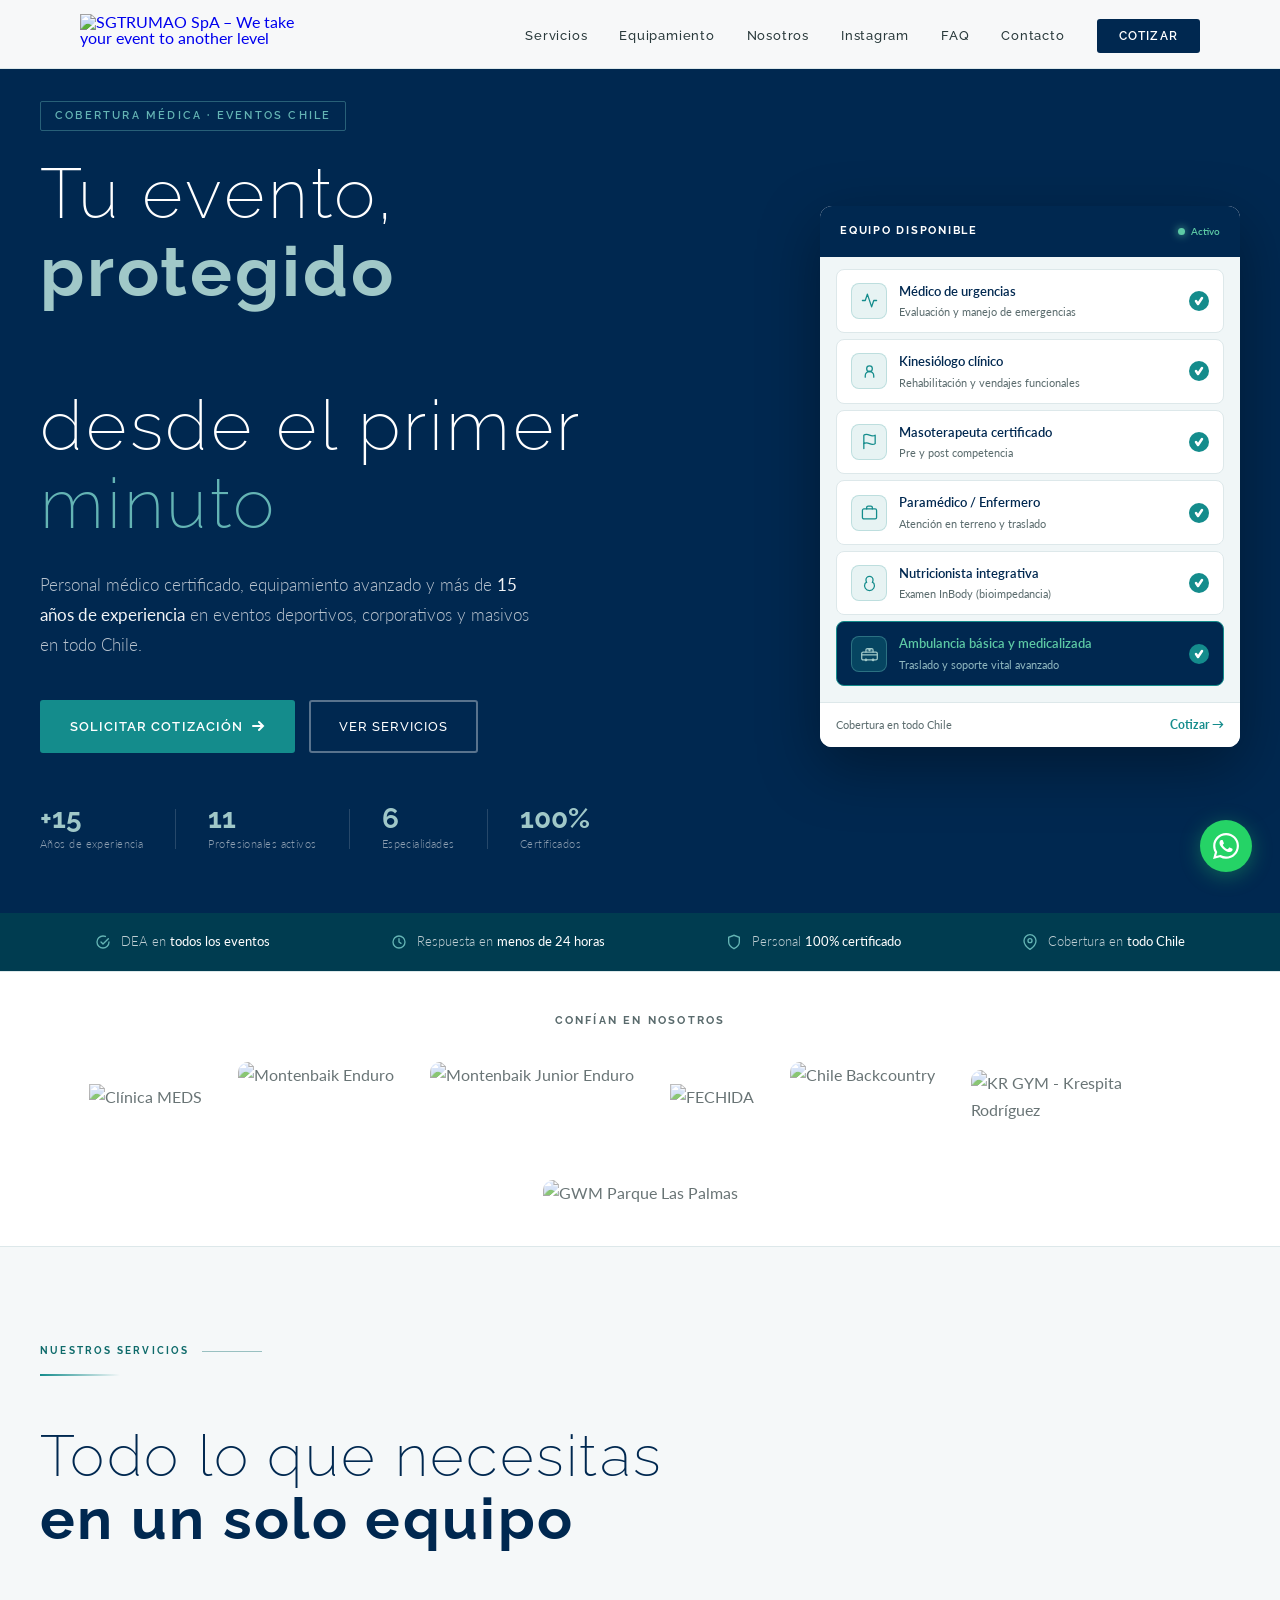
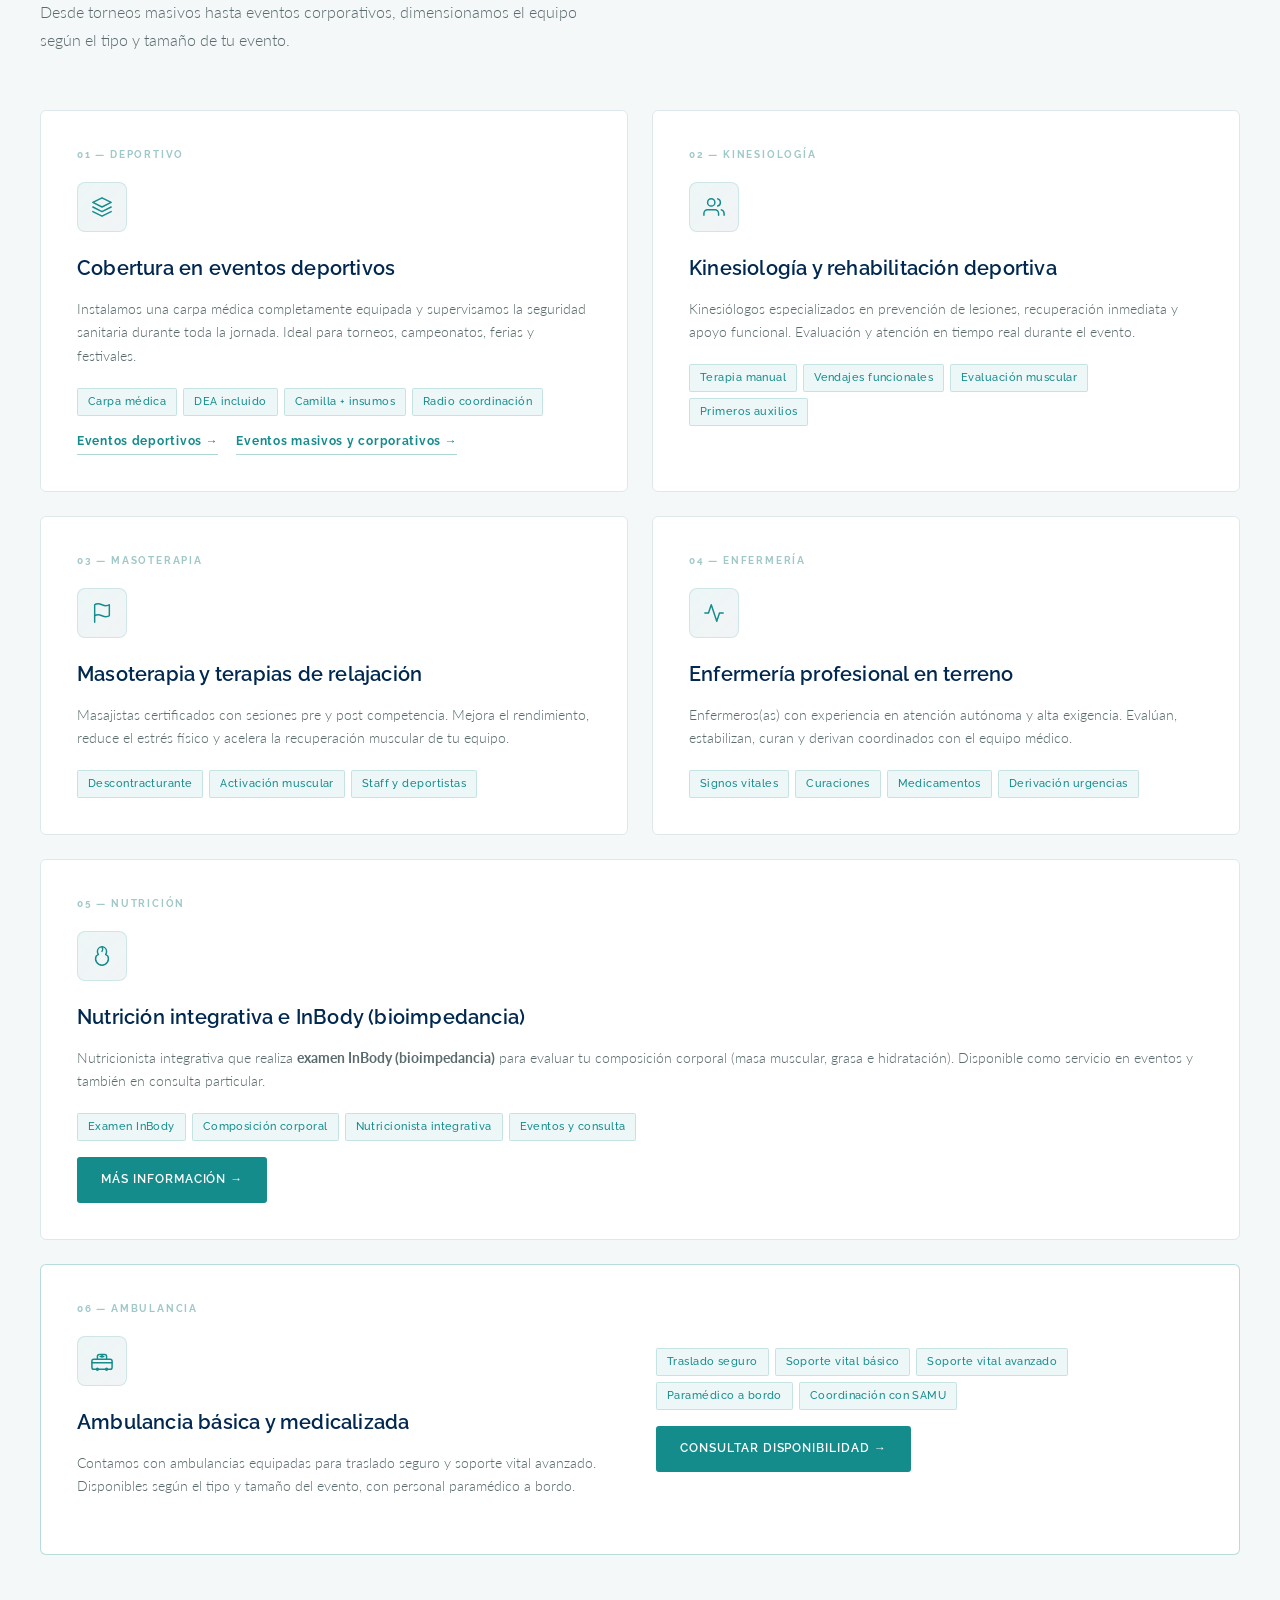
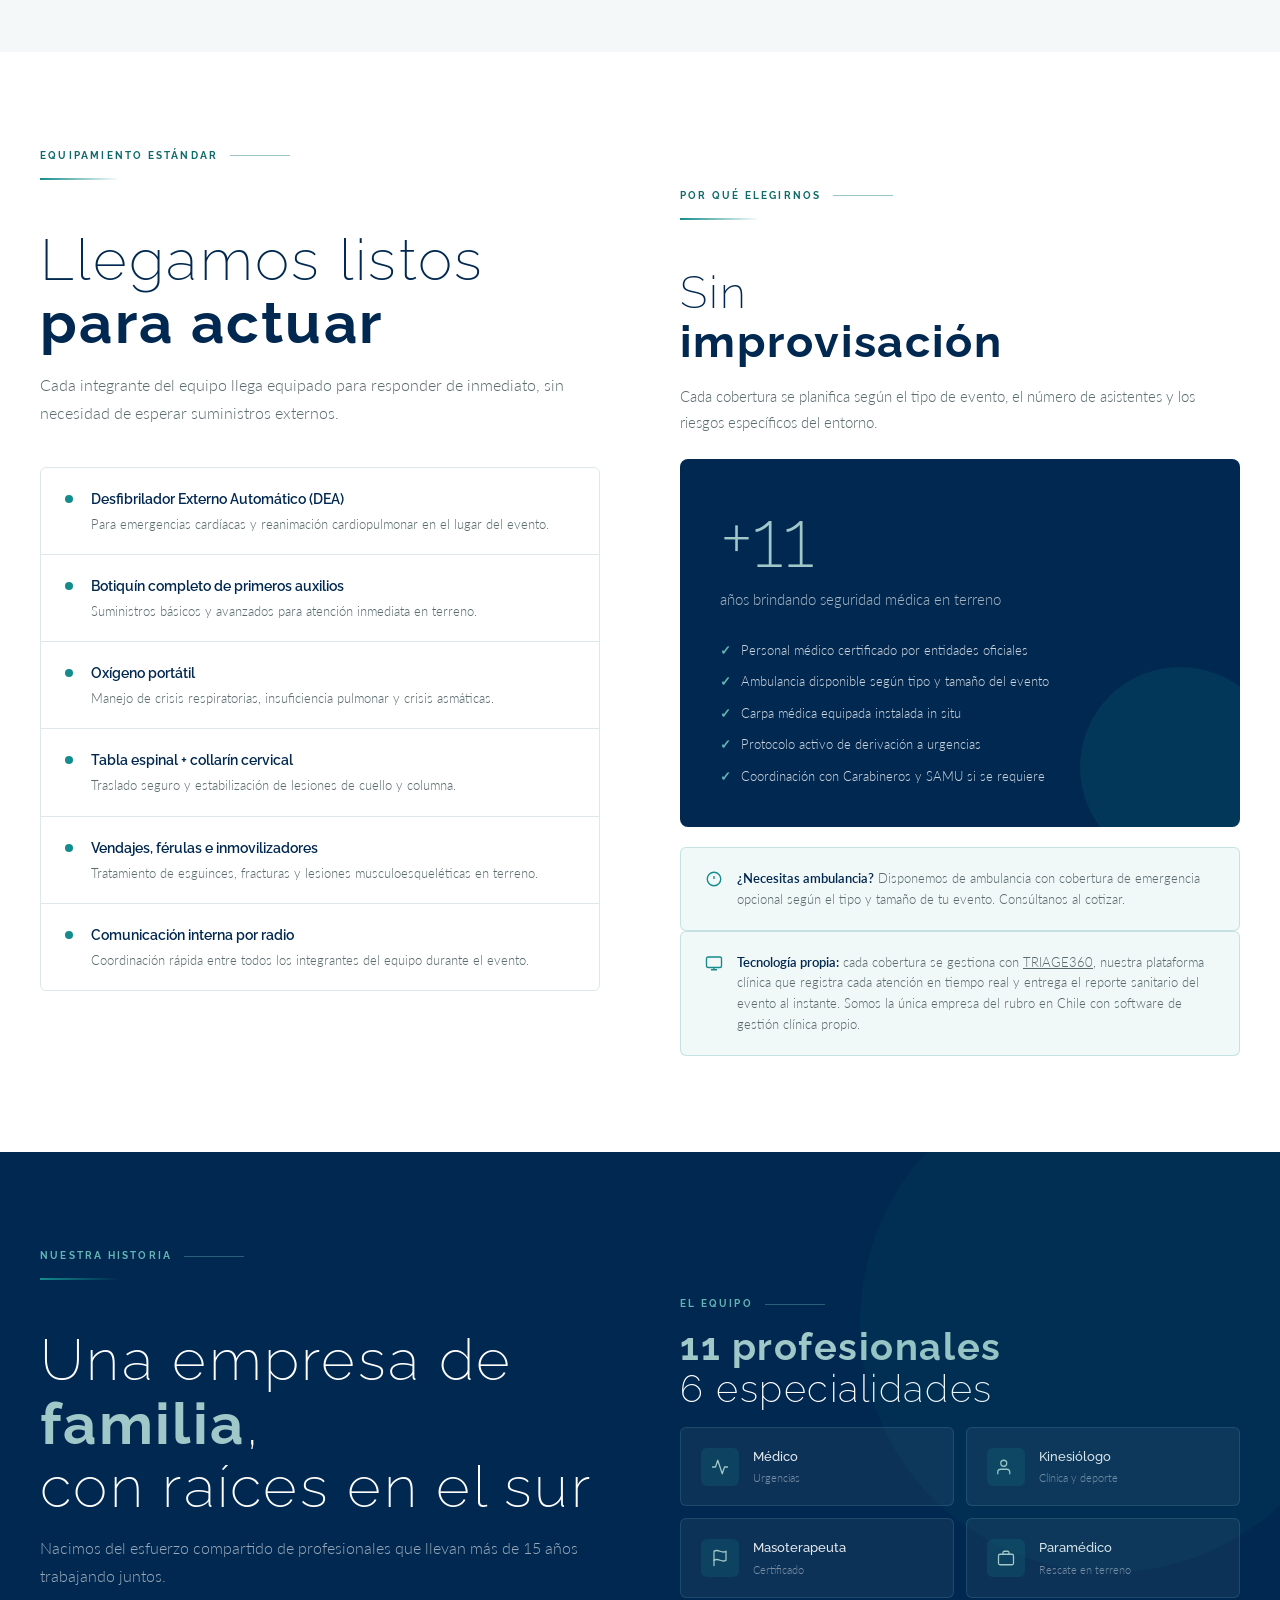
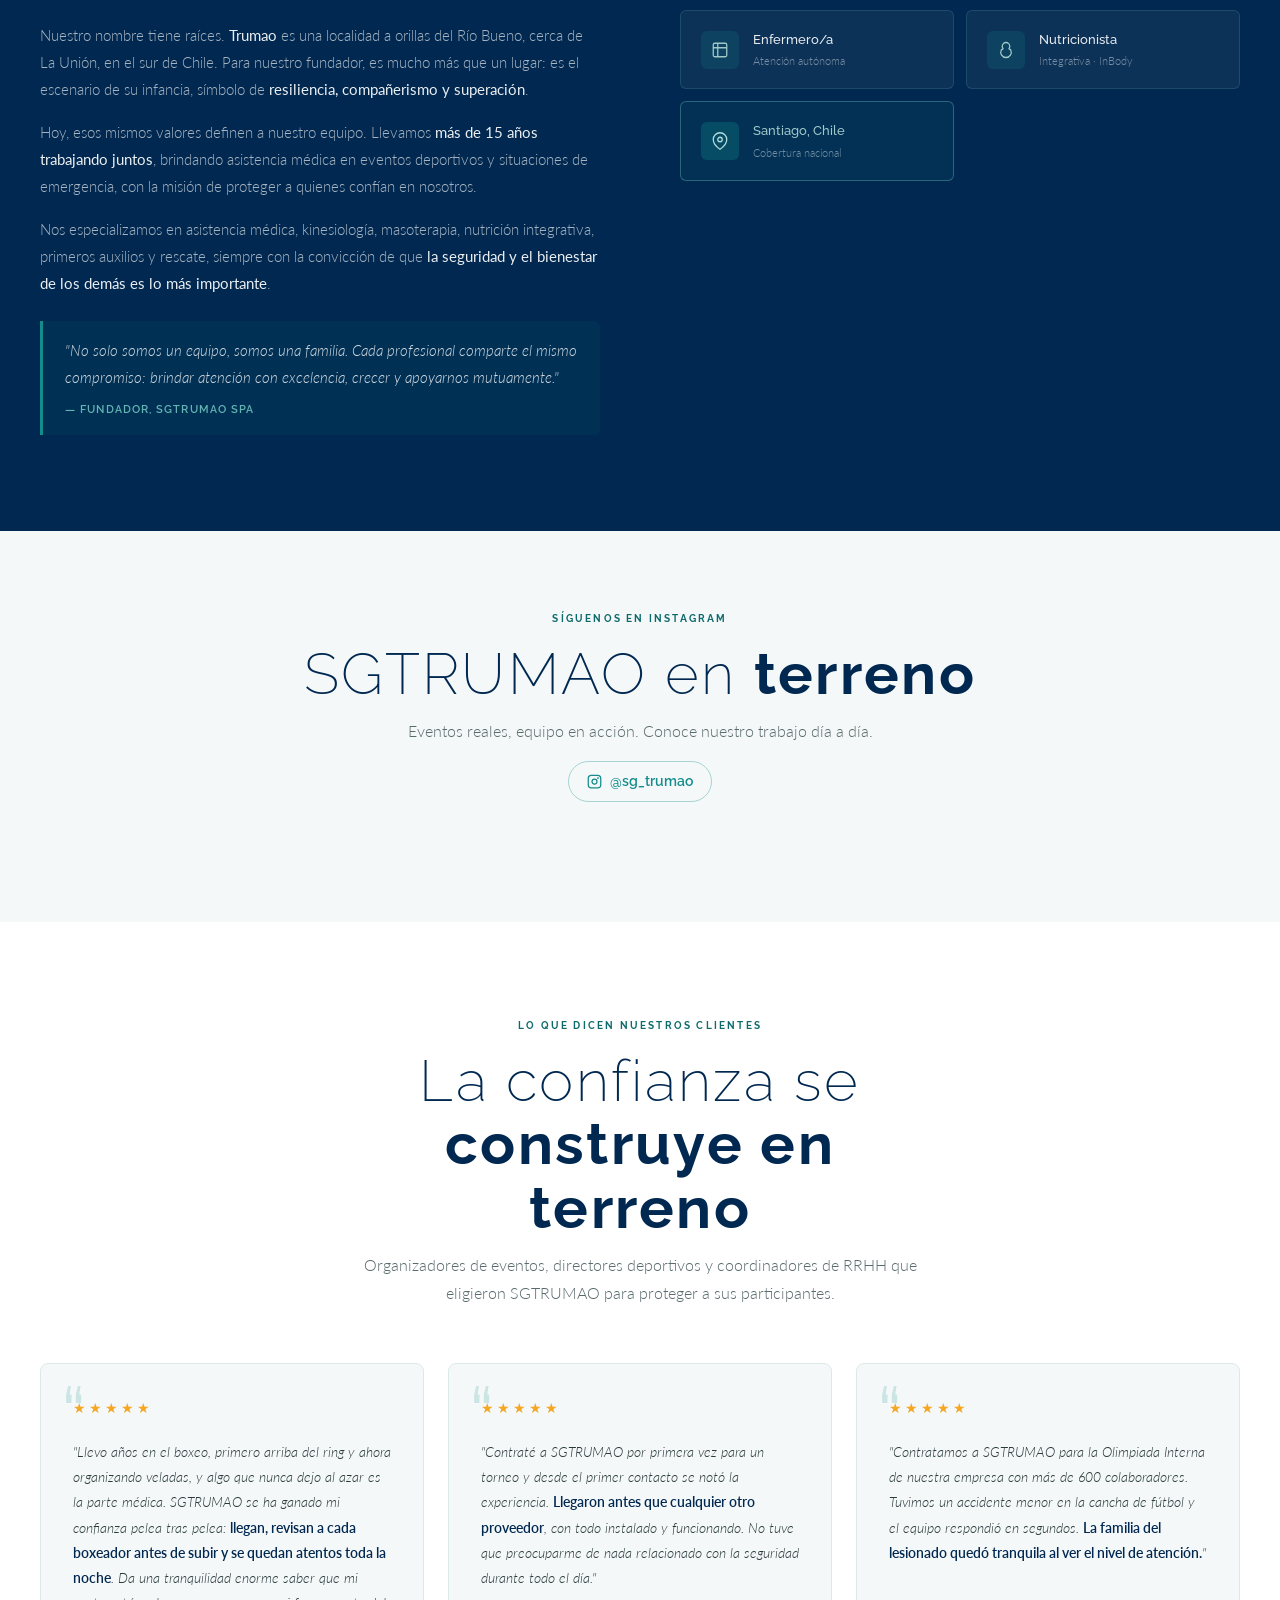
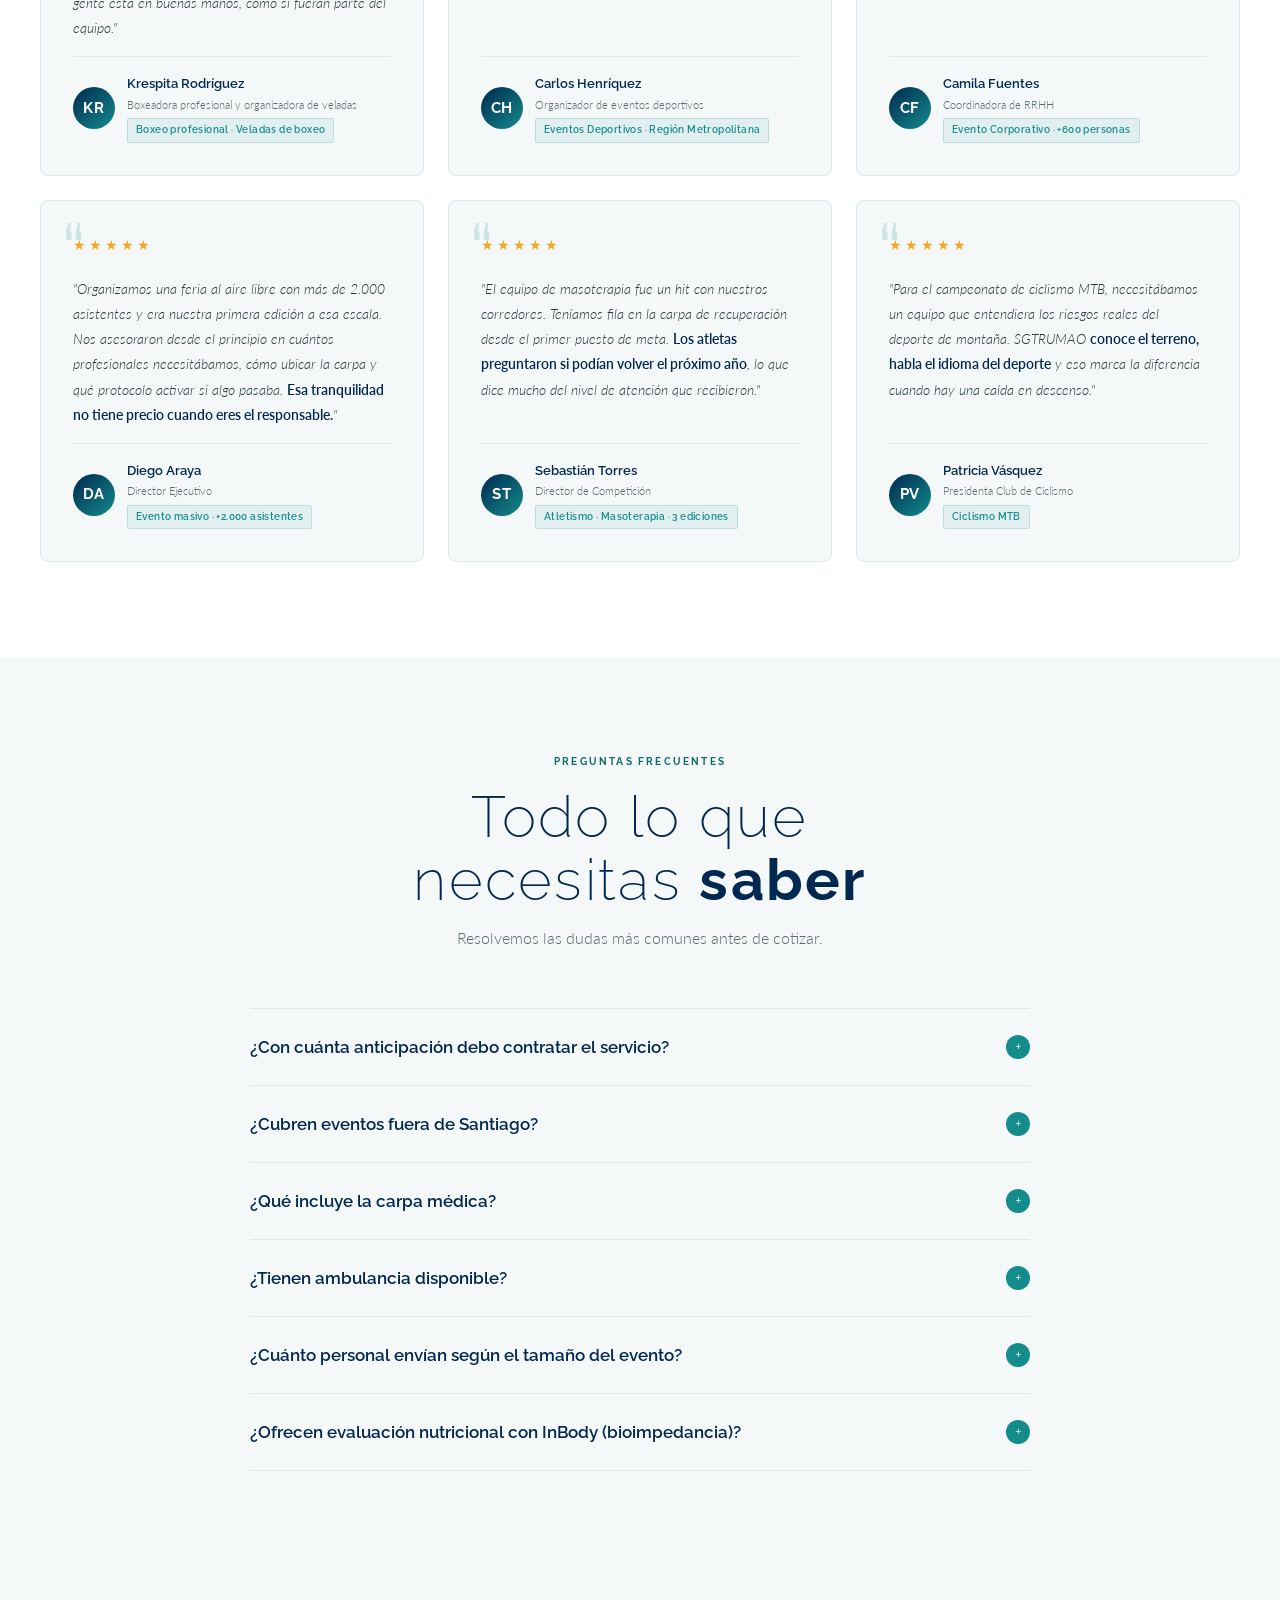
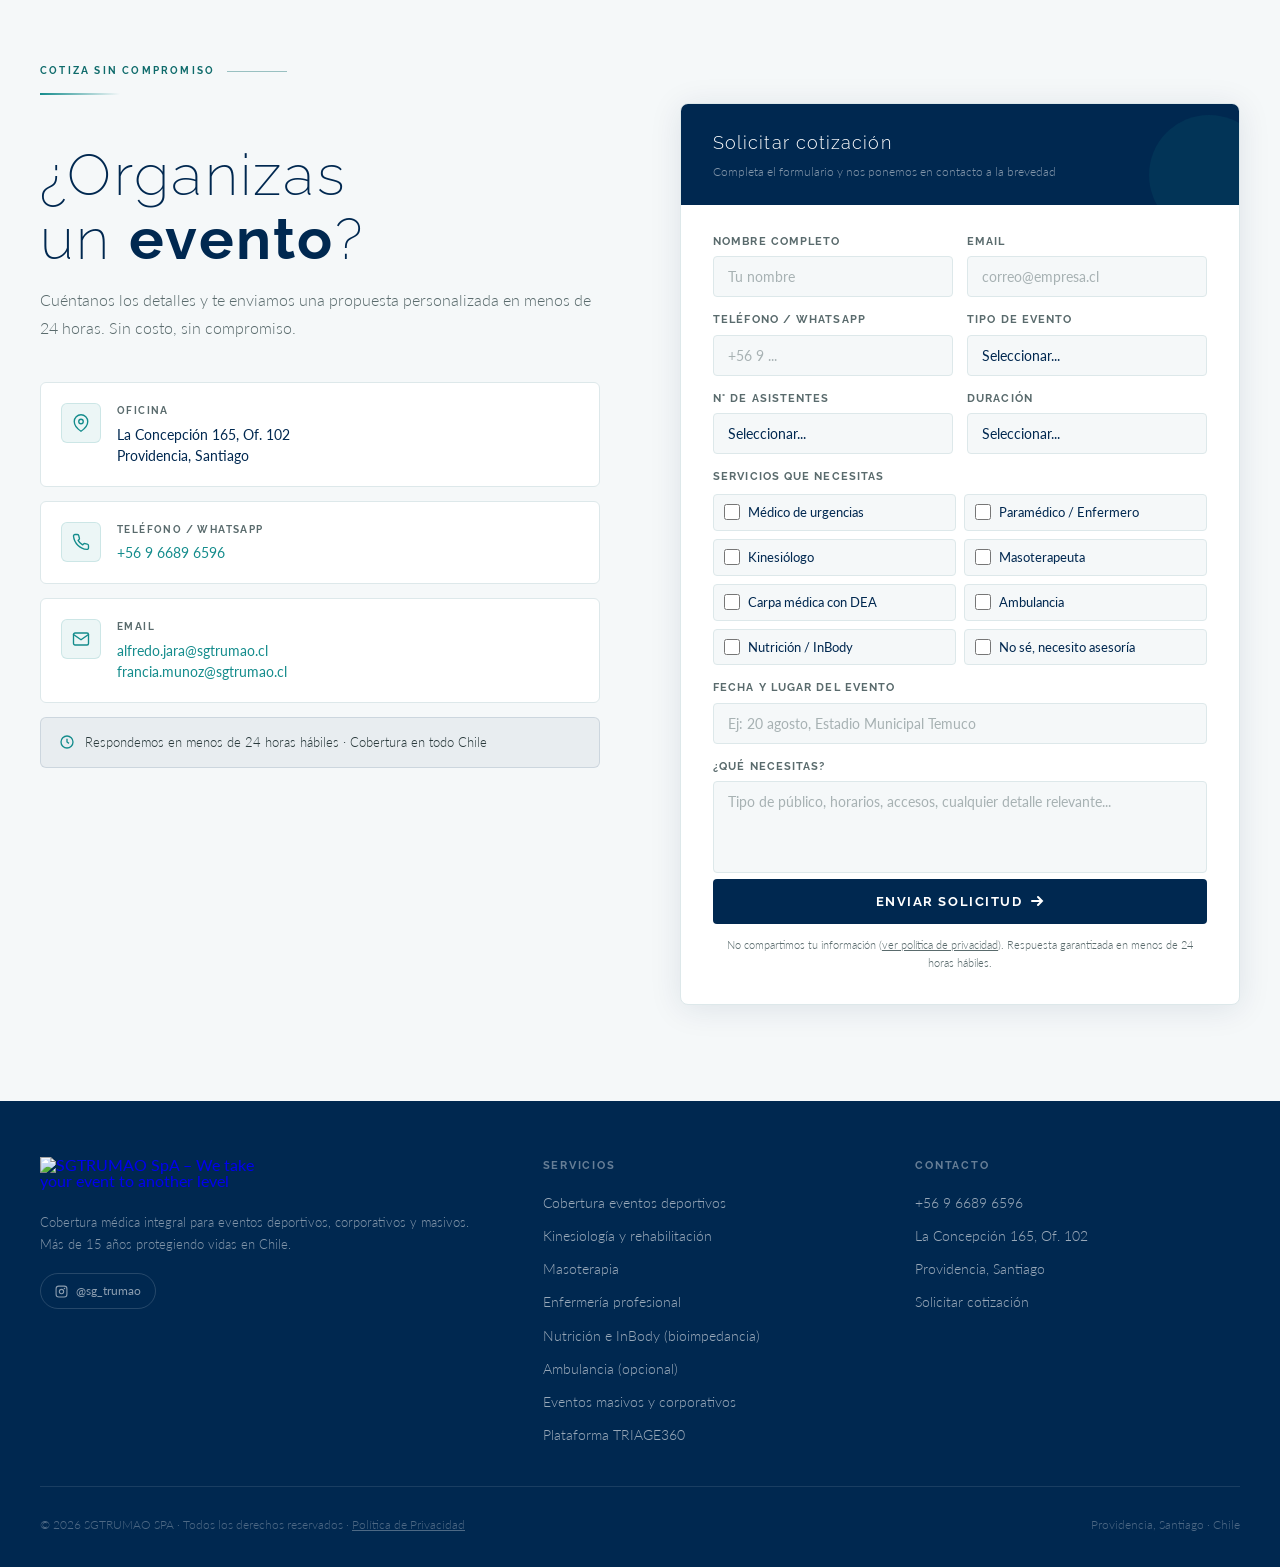
==== commit 1ef8c19b: "feat: páginas /eventos-deportivos y /eventos-masivos para SEO - Contenido basado en servicios, equip" ====
--- a/index.html
+++ b/index.html
@@ -331,6 +331,9 @@
 .sc-tags{display:flex;flex-wrap:wrap;gap:6px}
 .sc-tag{font-size:11px;padding:4px 10px;border-radius:2px;background:rgba(20,140,140,0.07);color:var(--teal);border:1px solid rgba(20,140,140,0.18);font-family:'Raleway',sans-serif;font-weight:500;letter-spacing:0.04em;transition:background .2s,color .2s}
 .sc-tag:hover{background:var(--teal);color:#fff}
+.sc-links{display:flex;flex-wrap:wrap;gap:8px 18px;margin-top:16px}
+.sc-links a{font-family:'Raleway',sans-serif;font-size:12px;font-weight:700;letter-spacing:.06em;color:var(--teal);text-decoration:none;border-bottom:1px solid rgba(20,140,140,.35);padding-bottom:2px}
+.sc-links a:hover{color:var(--marino);border-color:var(--marino)}
 
 /* EQUIPAMIENTO */
 #equipamiento{padding:96px 40px;background:#fff}
@@ -730,6 +733,7 @@
         <h3>Cobertura en eventos deportivos</h3>
         <p>Instalamos una carpa médica completamente equipada y supervisamos la seguridad sanitaria durante toda la jornada. Ideal para torneos, campeonatos, ferias y festivales.</p>
         <div class="sc-tags"><span class="sc-tag">Carpa médica</span><span class="sc-tag">DEA incluido</span><span class="sc-tag">Camilla + insumos</span><span class="sc-tag">Radio coordinación</span></div>
+        <div class="sc-links"><a href="/eventos-deportivos/">Eventos deportivos →</a><a href="/eventos-masivos/">Eventos masivos y corporativos →</a></div>
       </div>
       <div class="serv-card reveal reveal-d1" data-tilt>
         <div class="card-inner-glow"></div>
@@ -1175,12 +1179,13 @@
     <div class="foot-col">
       <h4>Servicios</h4>
       <ul>
-        <li><a href="#servicios">Cobertura eventos deportivos</a></li>
+        <li><a href="/eventos-deportivos/">Cobertura eventos deportivos</a></li>
         <li><a href="#servicios">Kinesiología y rehabilitación</a></li>
         <li><a href="#servicios">Masoterapia</a></li>
         <li><a href="#servicios">Enfermería profesional</a></li>
         <li><a href="/nutricion/">Nutrición e InBody (bioimpedancia)</a></li>
         <li><a href="#contacto">Ambulancia (opcional)</a></li>
+        <li><a href="/eventos-masivos/">Eventos masivos y corporativos</a></li>
         <li><a href="https://www.triage360.cl" target="_blank" rel="noopener">Plataforma TRIAGE360</a></li>
       </ul>
     </div>
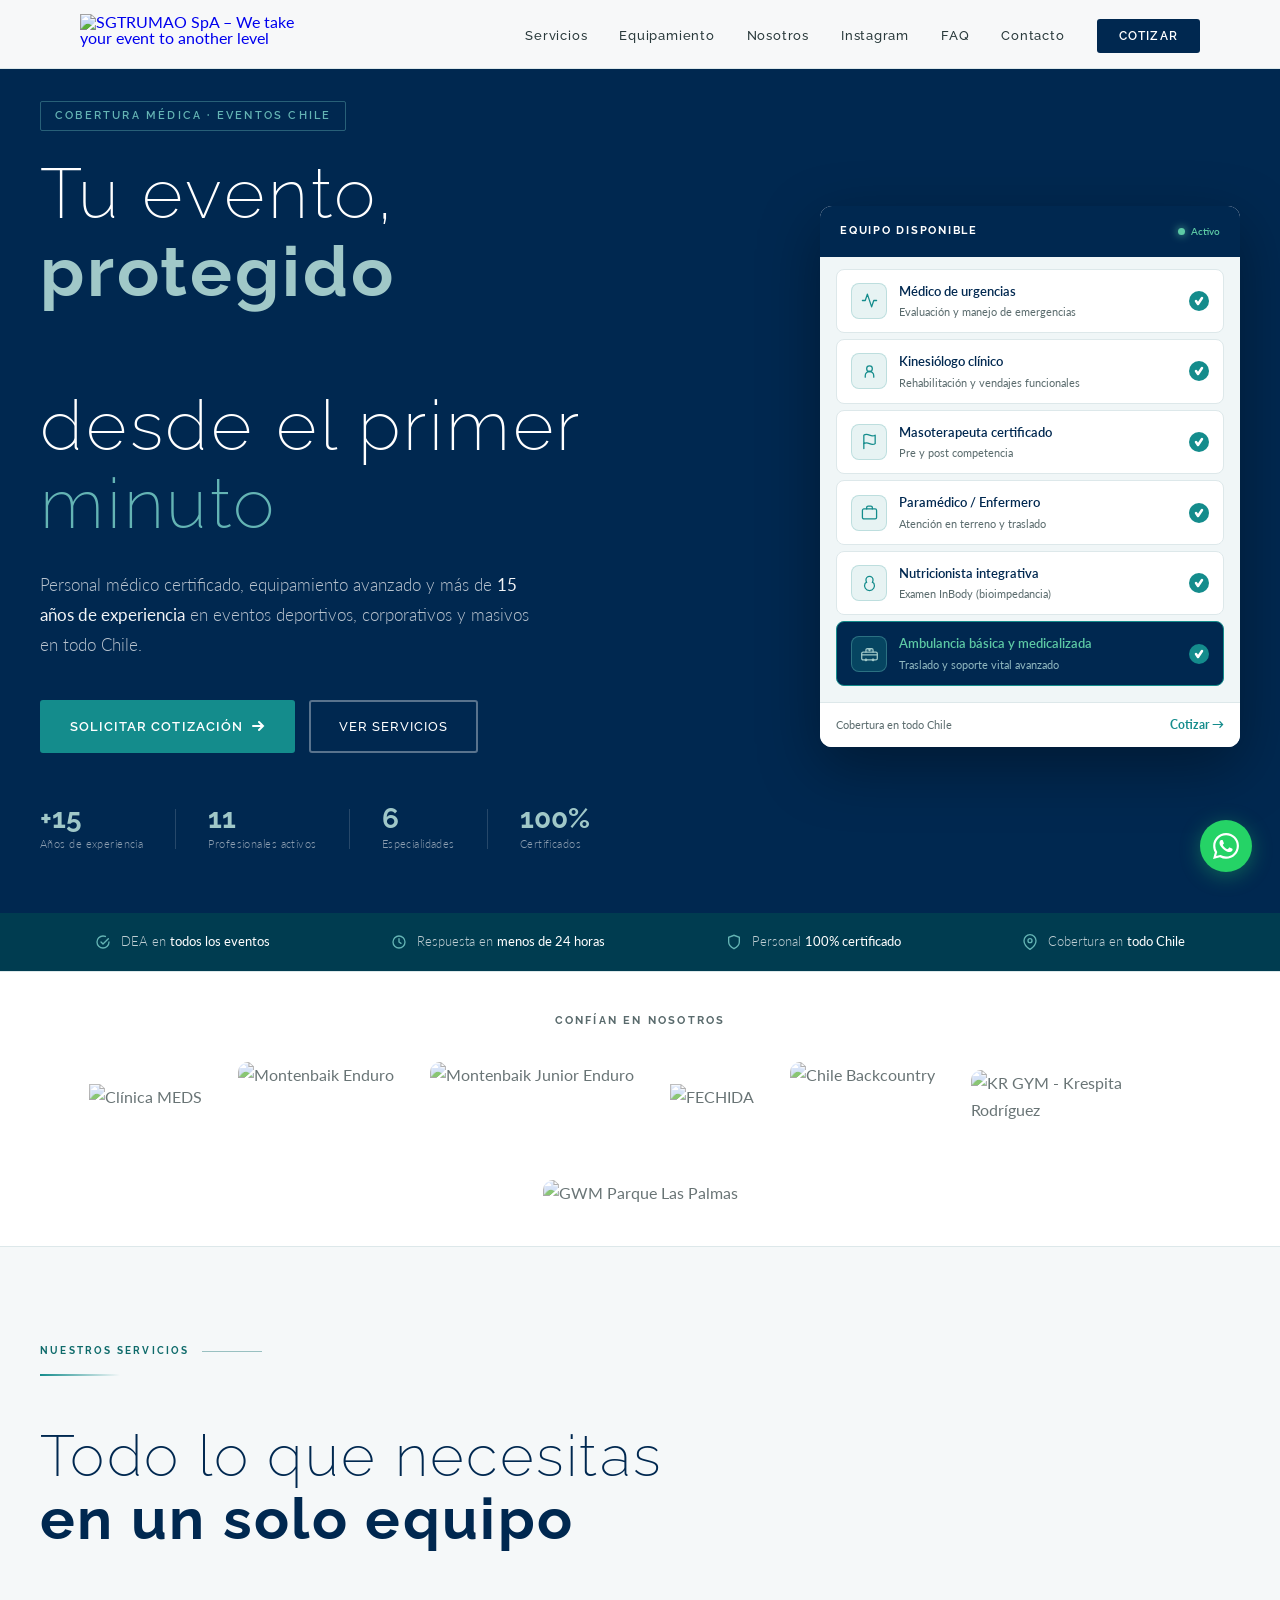
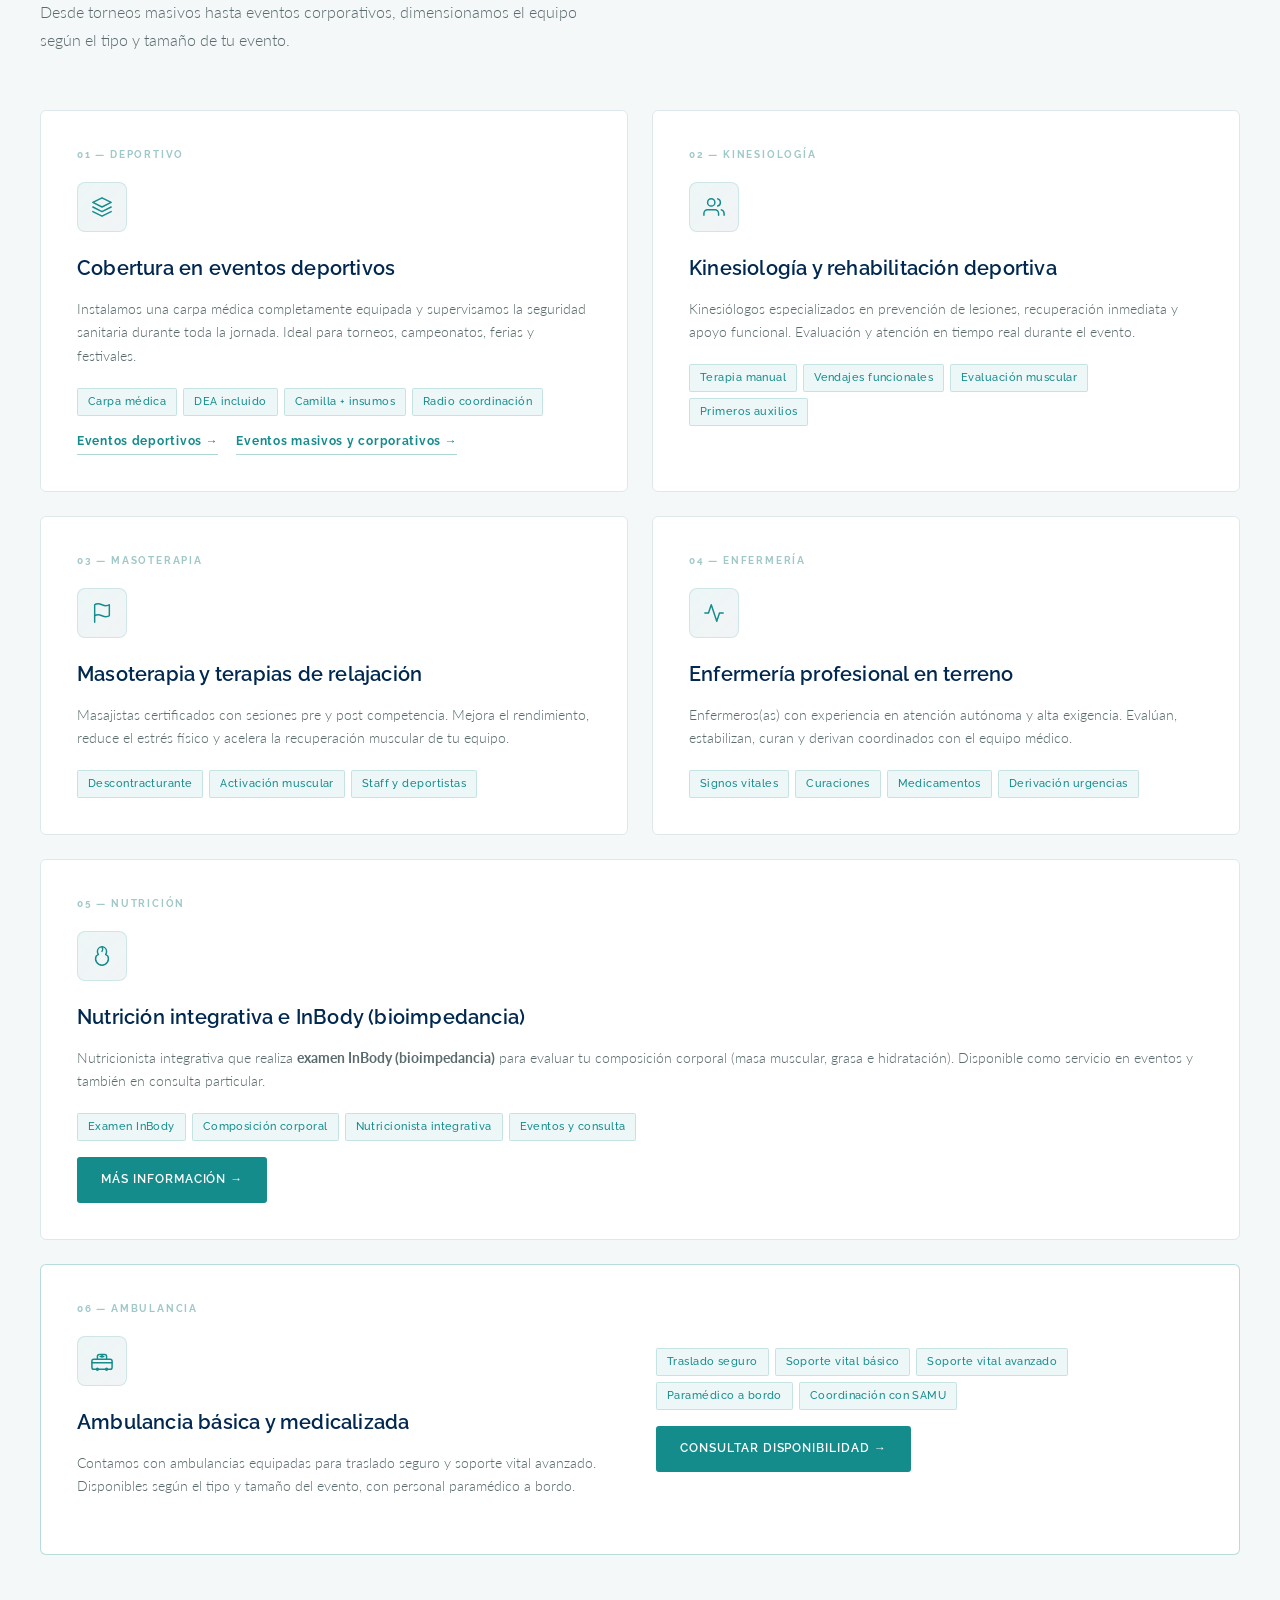
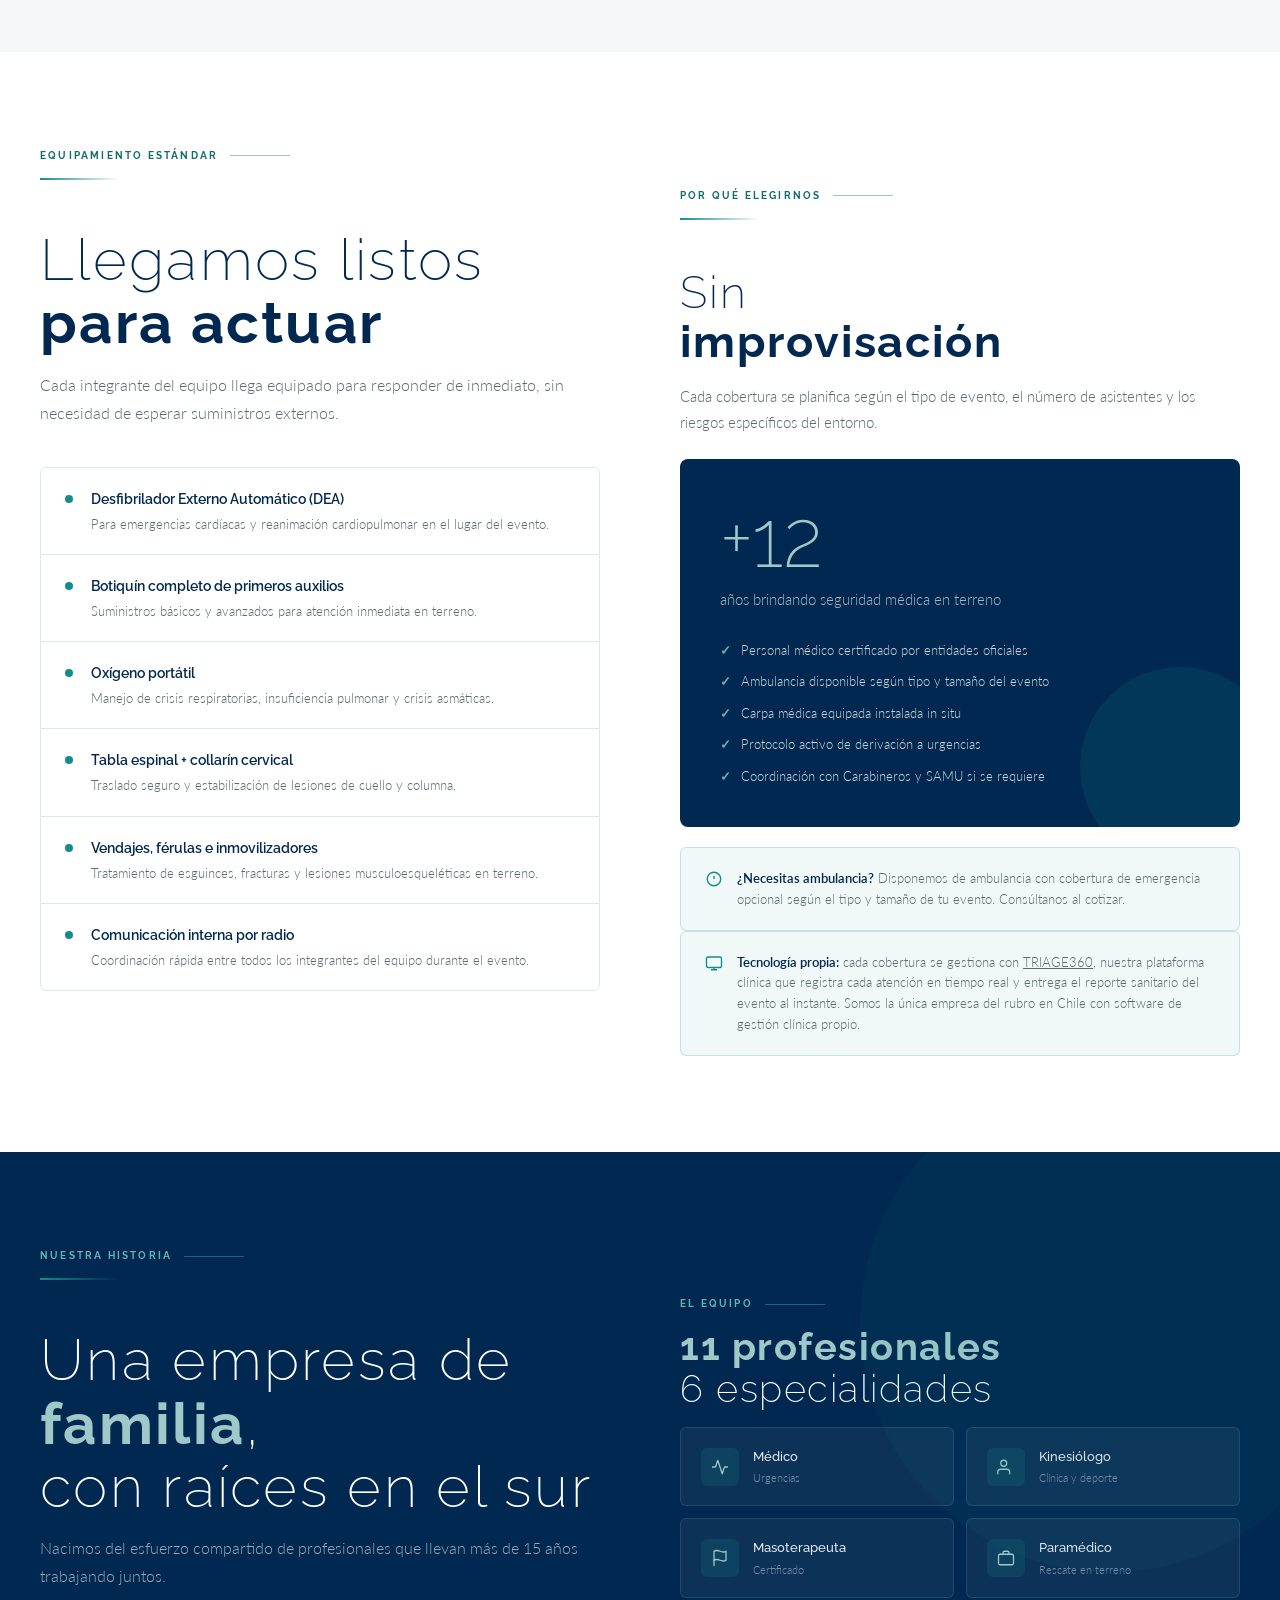
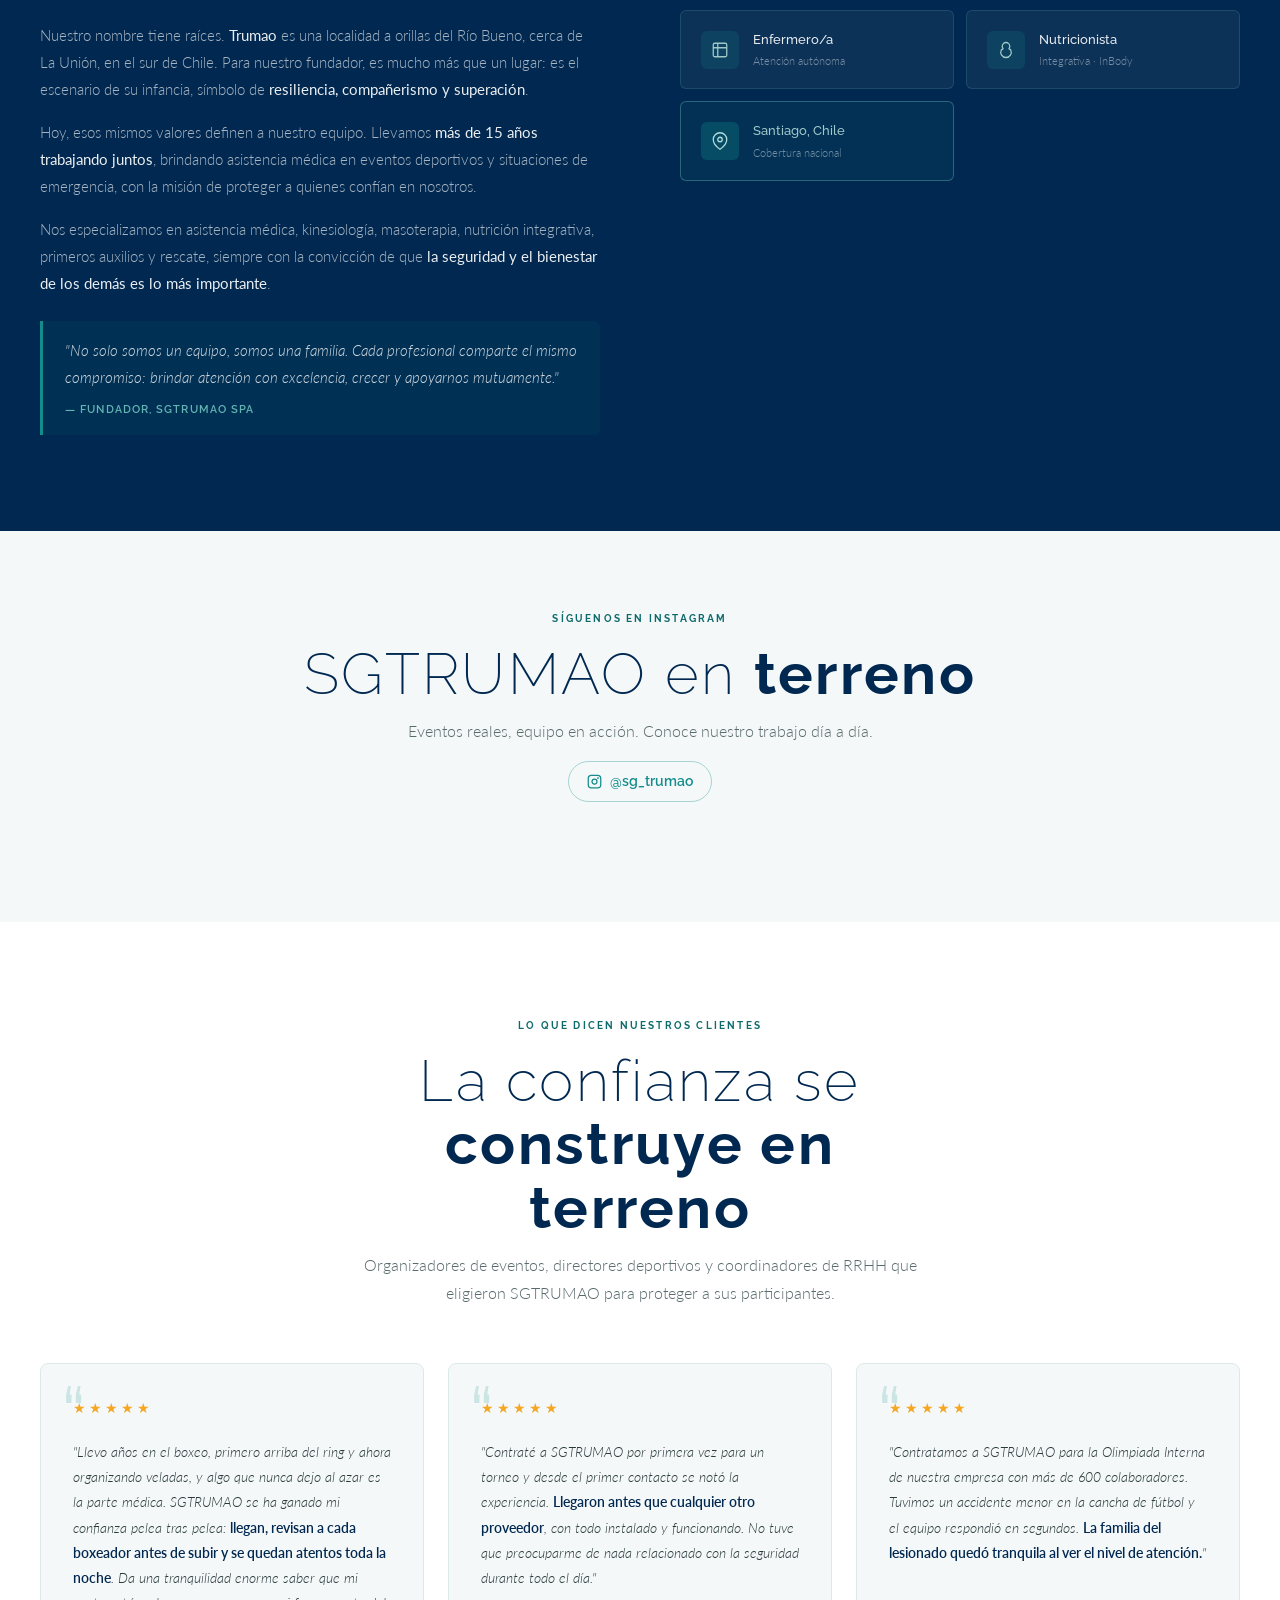
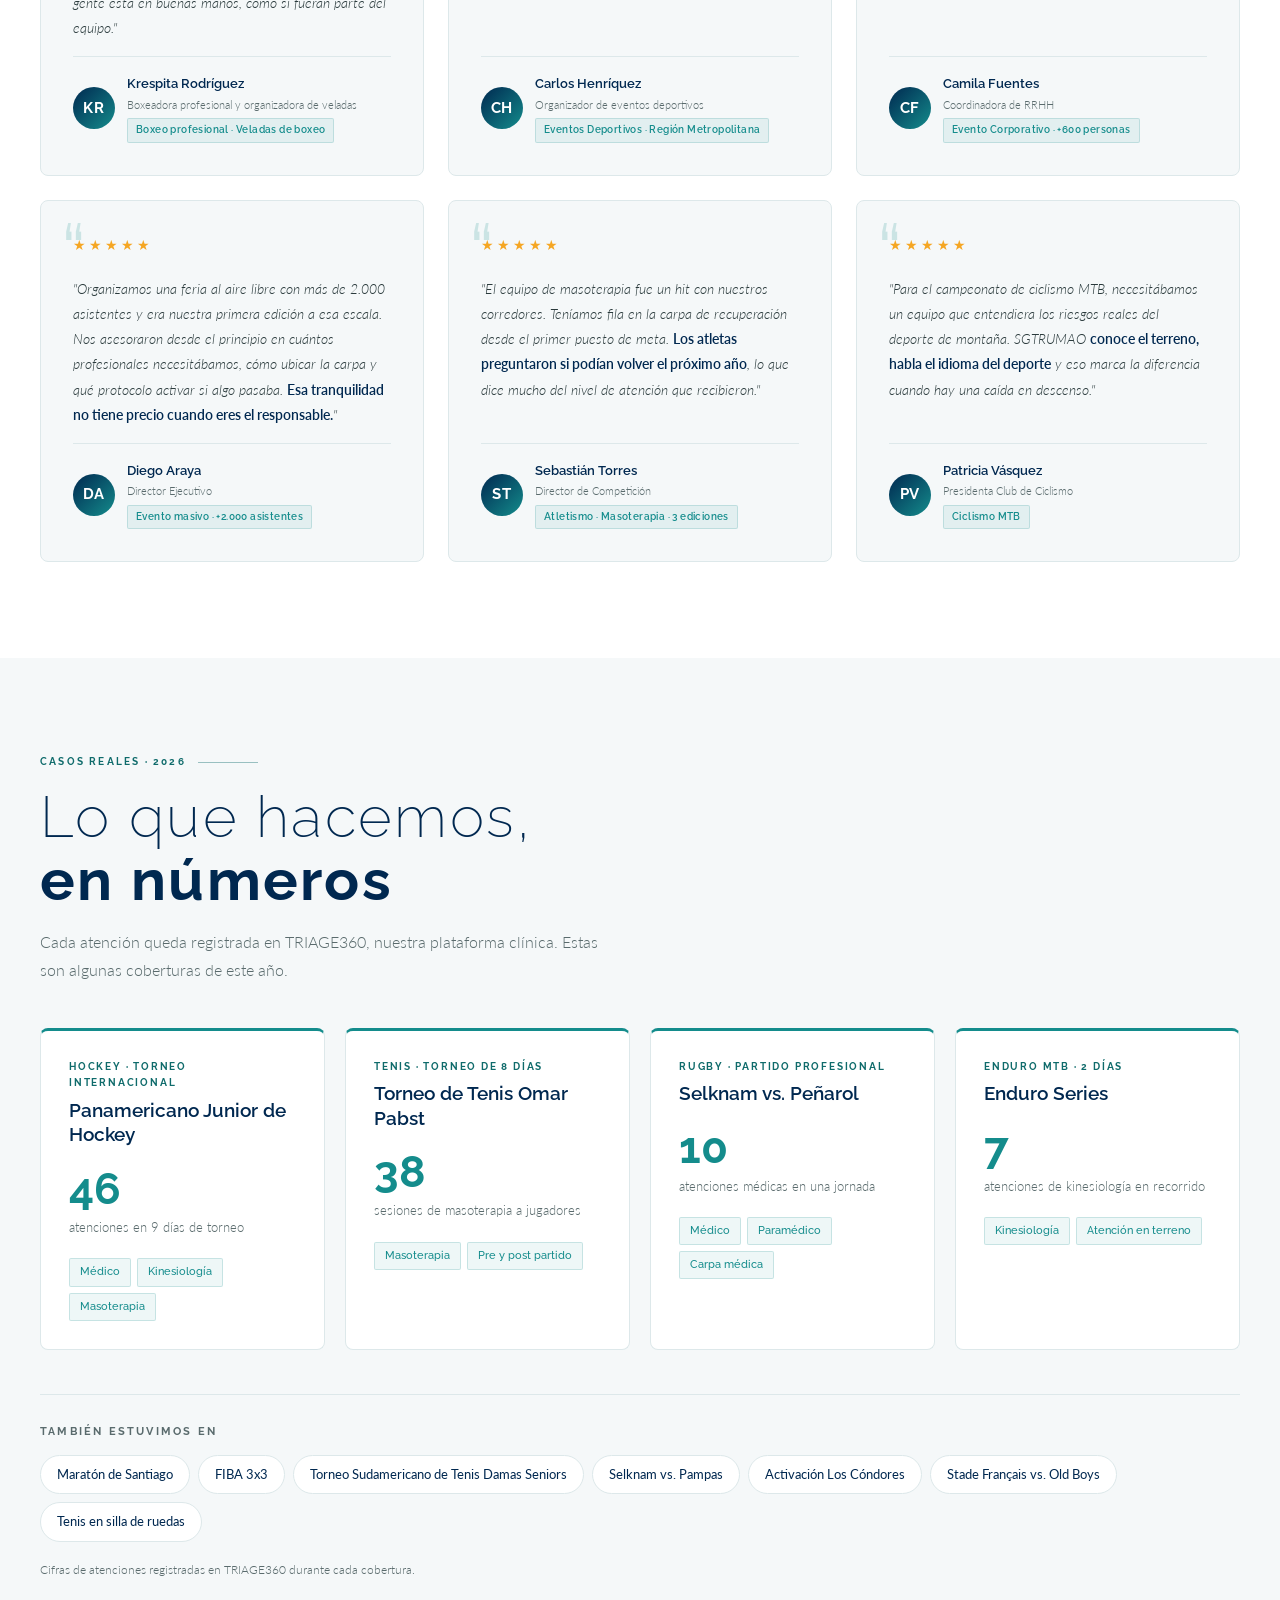
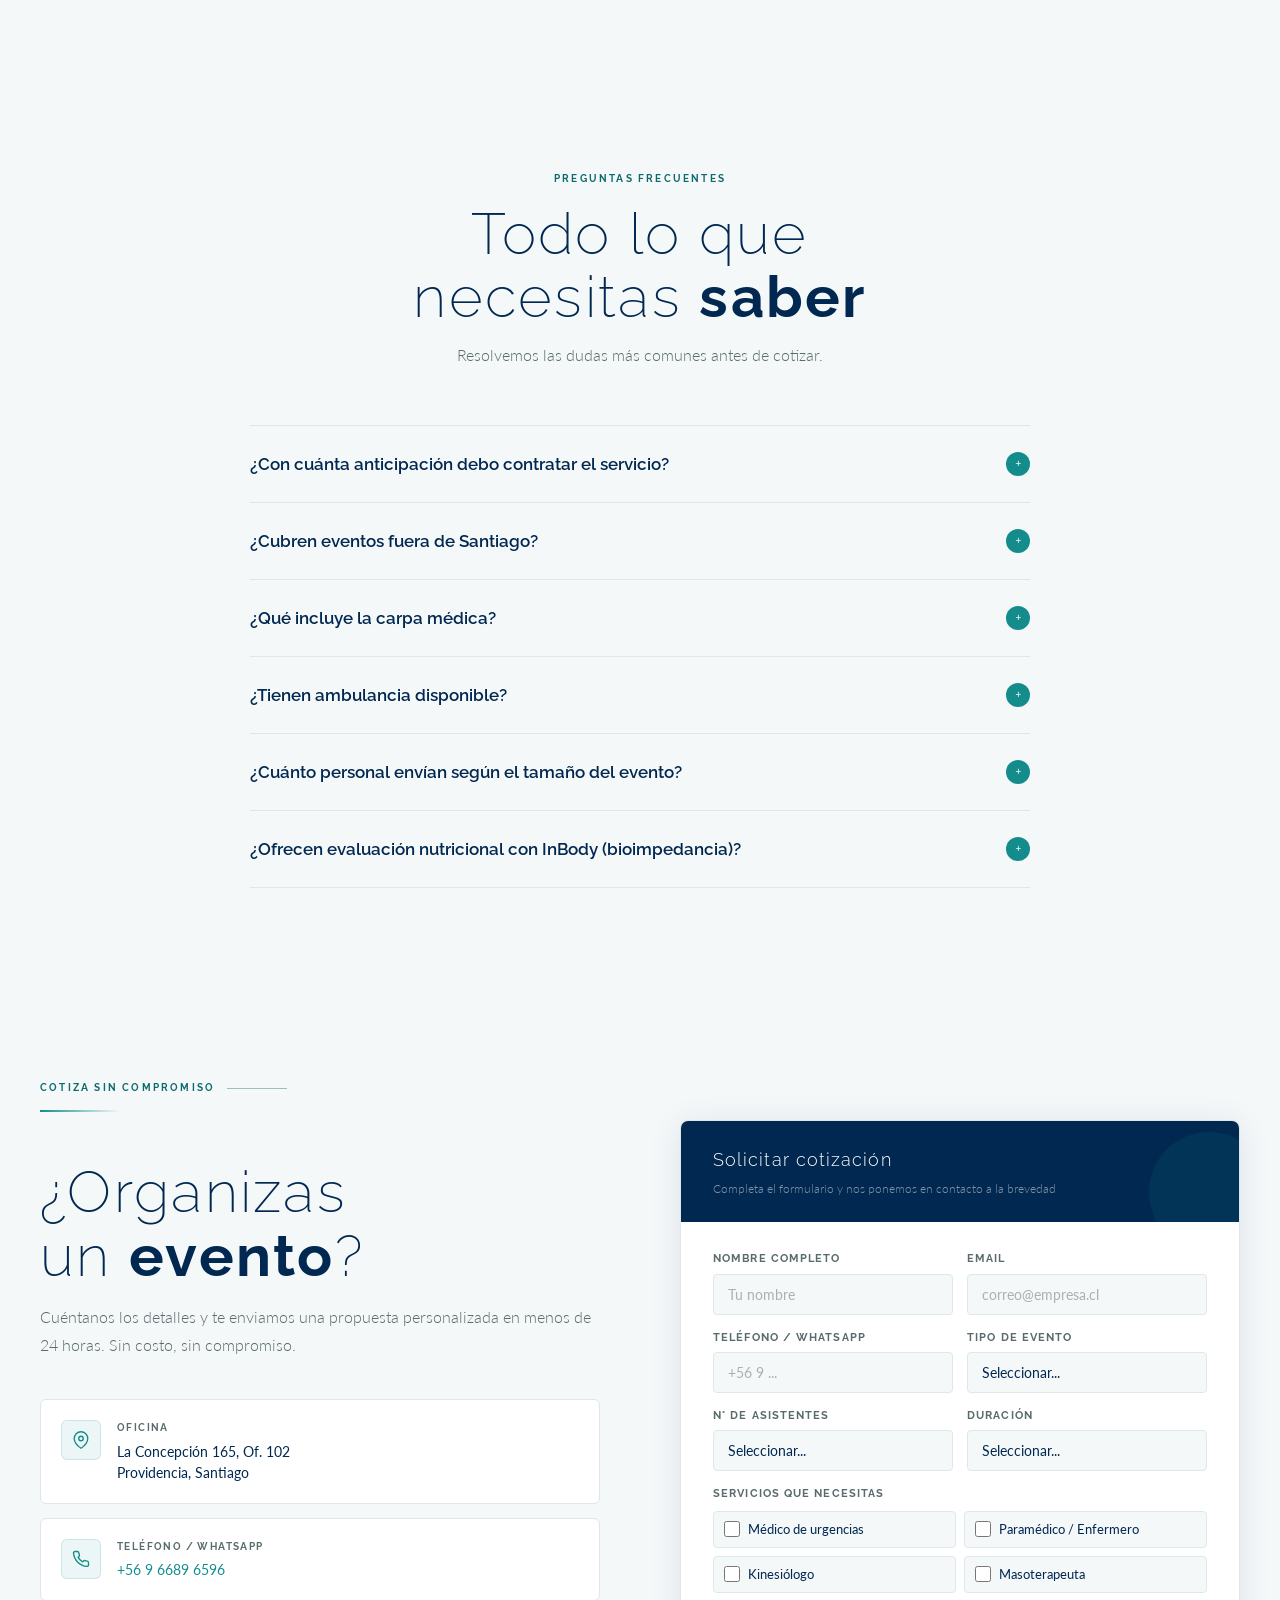
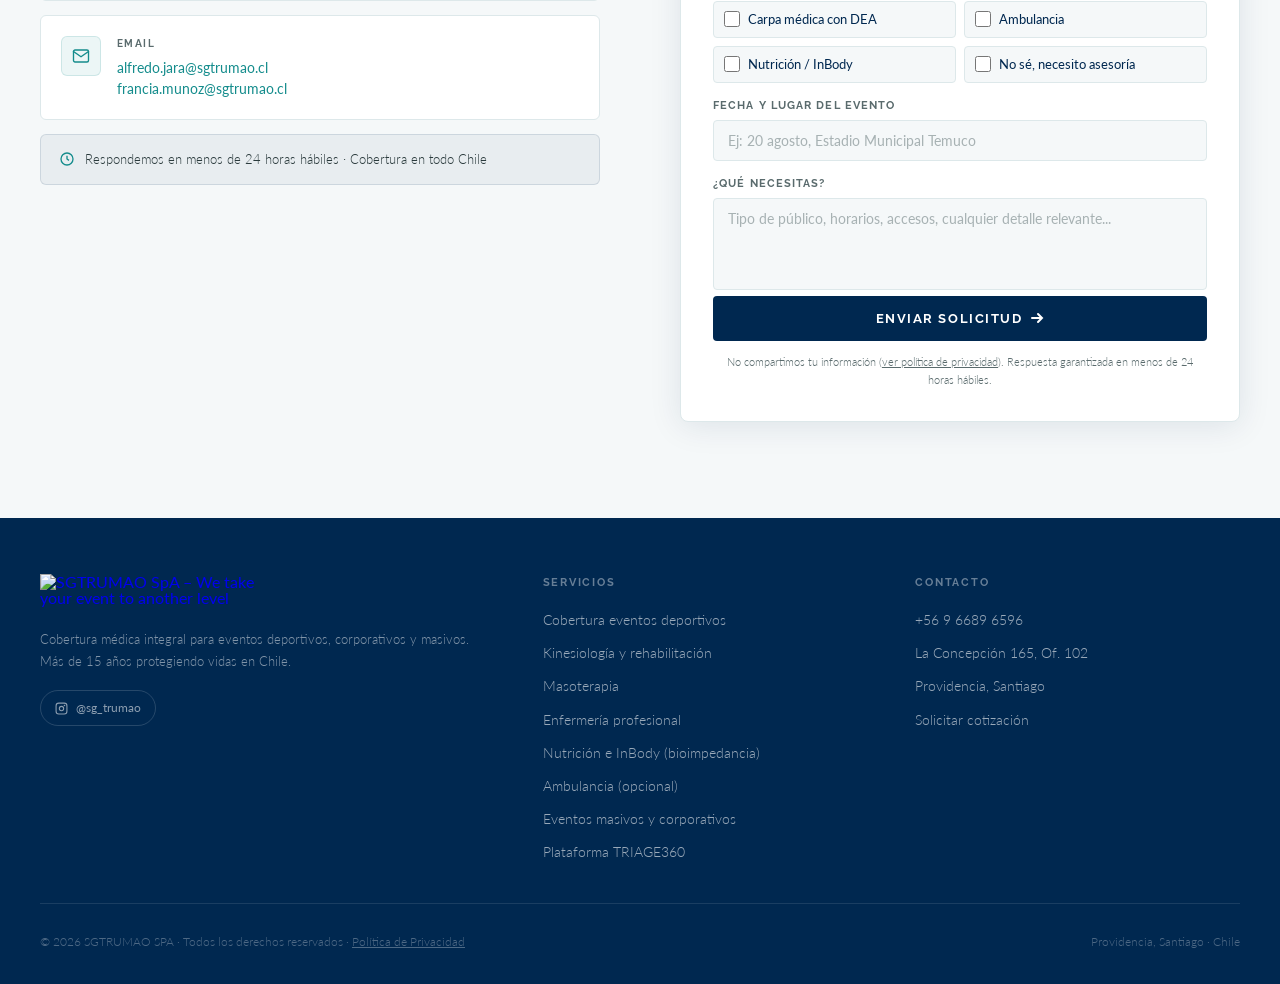
==== commit cc99505e: "propuesta: sección Casos reales 2026 con cifras de TRIAGE360 Pendiente de aprobación (nombres de eve" ====
--- a/index.html
+++ b/index.html
@@ -477,6 +477,21 @@
 @media(max-width:900px){#instagram{padding:56px 24px}.ig-handle{cursor:pointer}}
 
 /* ── TESTIMONIOS ── */
+#casos{padding:96px 40px;background:var(--gris-bg)}
+.casos-grid{display:grid;grid-template-columns:repeat(auto-fit,minmax(250px,1fr));gap:20px;margin-top:44px}
+.caso{background:#fff;border:1px solid var(--gris-borde);border-radius:8px;padding:28px;border-top:3px solid var(--teal);display:flex;flex-direction:column;gap:6px}
+.caso-tipo{font-family:'Raleway',sans-serif;font-size:10px;font-weight:700;letter-spacing:.18em;text-transform:uppercase;color:#0F6B6B}
+.caso h3{font-family:'Raleway',sans-serif;font-size:19px;font-weight:600;color:var(--marino);line-height:1.3}
+.caso-num{font-family:'Raleway',sans-serif;font-size:44px;font-weight:700;color:var(--teal);line-height:1;margin-top:14px}
+.caso-num-lbl{font-size:13px;color:var(--gris-texto);font-weight:300}
+.caso-meta{display:flex;flex-wrap:wrap;gap:6px;margin-top:14px}
+.caso-meta span{font-size:11px;padding:4px 10px;border-radius:2px;background:rgba(20,140,140,0.07);color:var(--teal);border:1px solid rgba(20,140,140,0.18);font-family:'Raleway',sans-serif;font-weight:500}
+.casos-lista{margin-top:44px;padding-top:28px;border-top:1px solid var(--gris-borde)}
+.casos-lista-lbl{font-family:'Raleway',sans-serif;font-size:11px;font-weight:700;letter-spacing:.2em;text-transform:uppercase;color:var(--gris-texto);margin-bottom:14px}
+.casos-chips{display:flex;flex-wrap:wrap;gap:8px}
+.casos-chips span{font-size:13px;color:var(--marino);background:#fff;border:1px solid var(--gris-borde);border-radius:30px;padding:8px 16px}
+.casos-nota{font-size:12px;color:var(--gris-texto);margin-top:18px;font-weight:300}
+@media(max-width:768px){#casos{padding:64px 20px}}
 #testimonios{padding:96px 40px;background:#fff}
 .test-header{text-align:center;margin-bottom:56px}
 .test-header .eyebrow{justify-content:center}
@@ -997,6 +1012,54 @@
         </div>
       </div>
 
+    </div>
+  </div>
+</section>
+
+<!-- ─── CASOS 2026 ─── -->
+<section id="casos">
+  <div class="section-wrap">
+    <div class="reveal">
+      <div class="eyebrow">Casos reales · 2026</div>
+      <h2 class="titulo">Lo que hacemos,<br><strong>en números</strong></h2>
+      <p class="subtitulo">Cada atención queda registrada en TRIAGE360, nuestra plataforma clínica. Estas son algunas coberturas de este año.</p>
+    </div>
+    <div class="casos-grid">
+      <div class="caso reveal">
+        <div class="caso-tipo">Hockey · Torneo internacional</div>
+        <h3>Panamericano Junior de Hockey</h3>
+        <div class="caso-num">46</div>
+        <div class="caso-num-lbl">atenciones en 9 días de torneo</div>
+        <div class="caso-meta"><span>Médico</span><span>Kinesiología</span><span>Masoterapia</span></div>
+      </div>
+      <div class="caso reveal reveal-d1">
+        <div class="caso-tipo">Tenis · Torneo de 8 días</div>
+        <h3>Torneo de Tenis Omar Pabst</h3>
+        <div class="caso-num">38</div>
+        <div class="caso-num-lbl">sesiones de masoterapia a jugadores</div>
+        <div class="caso-meta"><span>Masoterapia</span><span>Pre y post partido</span></div>
+      </div>
+      <div class="caso reveal reveal-d2">
+        <div class="caso-tipo">Rugby · Partido profesional</div>
+        <h3>Selknam vs. Peñarol</h3>
+        <div class="caso-num">10</div>
+        <div class="caso-num-lbl">atenciones médicas en una jornada</div>
+        <div class="caso-meta"><span>Médico</span><span>Paramédico</span><span>Carpa médica</span></div>
+      </div>
+      <div class="caso reveal reveal-d2">
+        <div class="caso-tipo">Enduro MTB · 2 días</div>
+        <h3>Enduro Series</h3>
+        <div class="caso-num">7</div>
+        <div class="caso-num-lbl">atenciones de kinesiología en recorrido</div>
+        <div class="caso-meta"><span>Kinesiología</span><span>Atención en terreno</span></div>
+      </div>
+    </div>
+    <div class="casos-lista reveal">
+      <div class="casos-lista-lbl">También estuvimos en</div>
+      <div class="casos-chips">
+        <span>Maratón de Santiago</span><span>FIBA 3x3</span><span>Torneo Sudamericano de Tenis Damas Seniors</span><span>Selknam vs. Pampas</span><span>Activación Los Cóndores</span><span>Stade Français vs. Old Boys</span><span>Tenis en silla de ruedas</span>
+      </div>
+      <p class="casos-nota">Cifras de atenciones registradas en TRIAGE360 durante cada cobertura.</p>
     </div>
   </div>
 </section>
